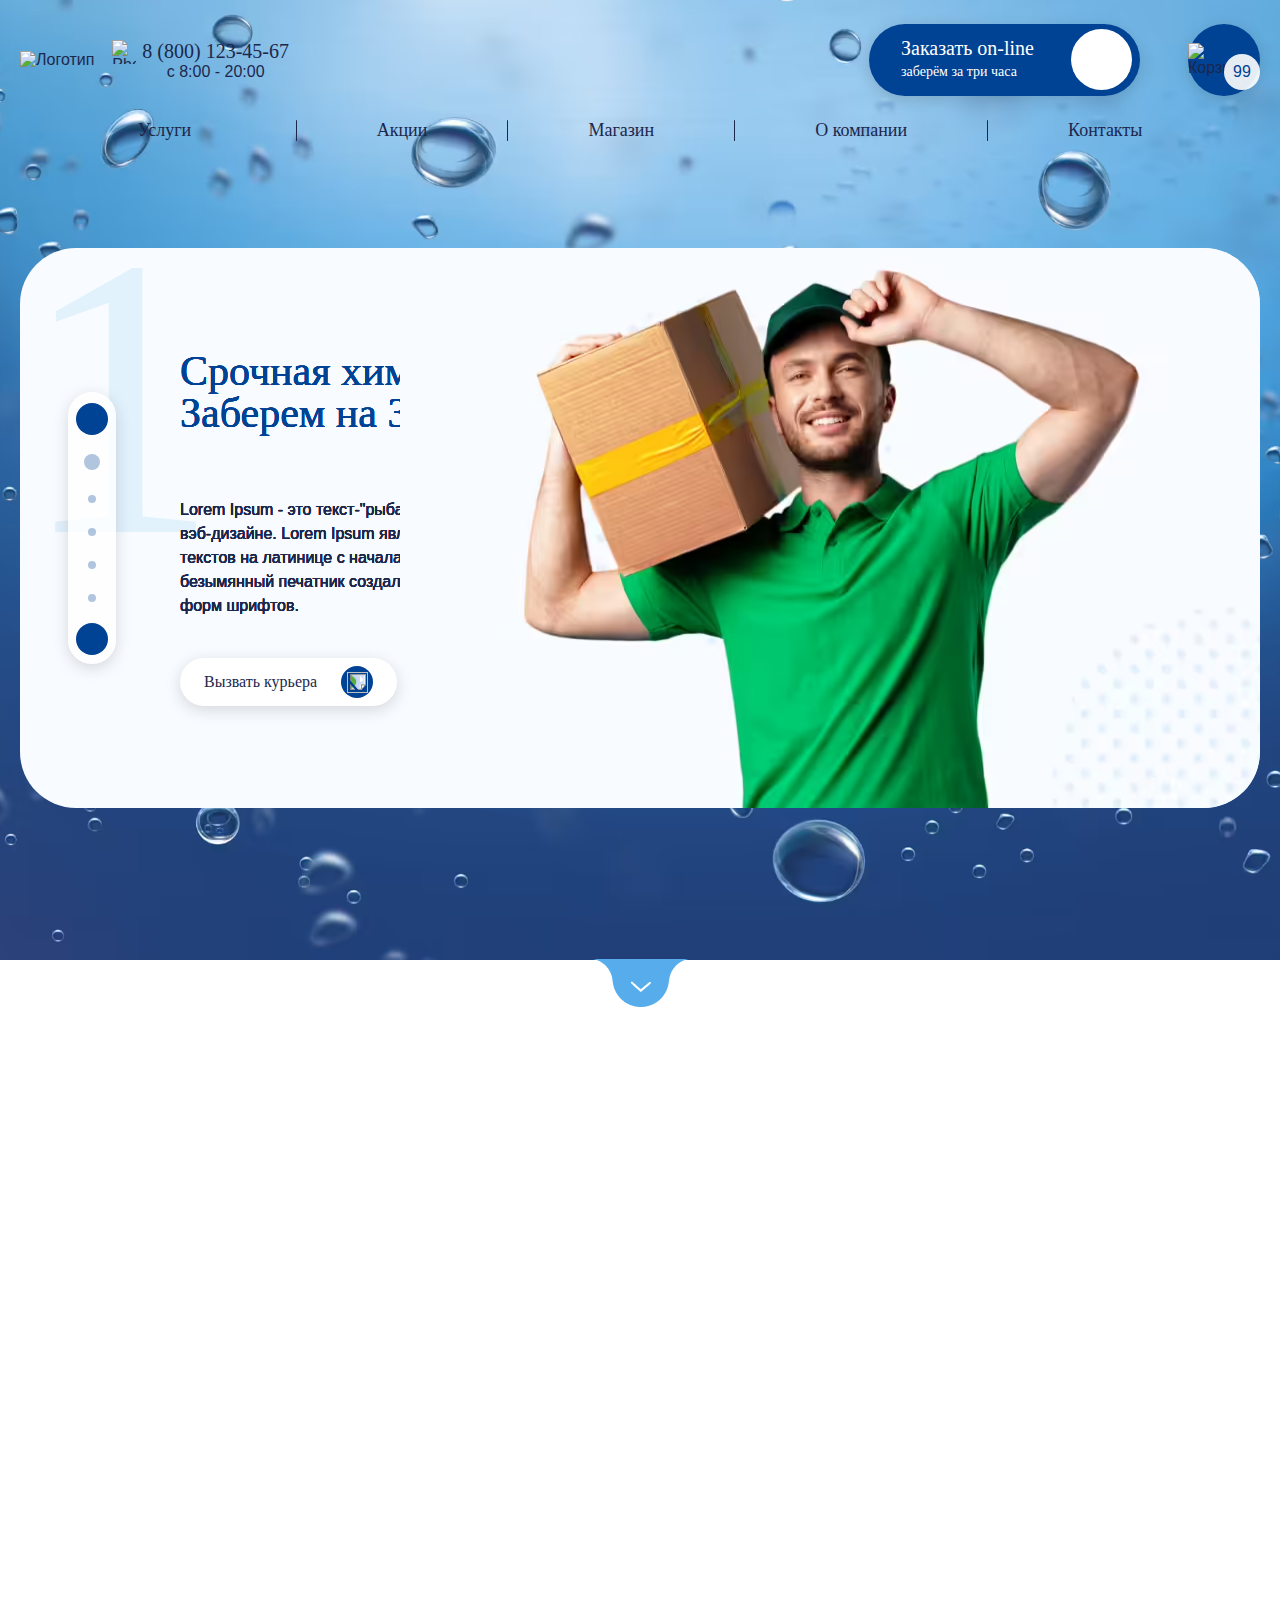
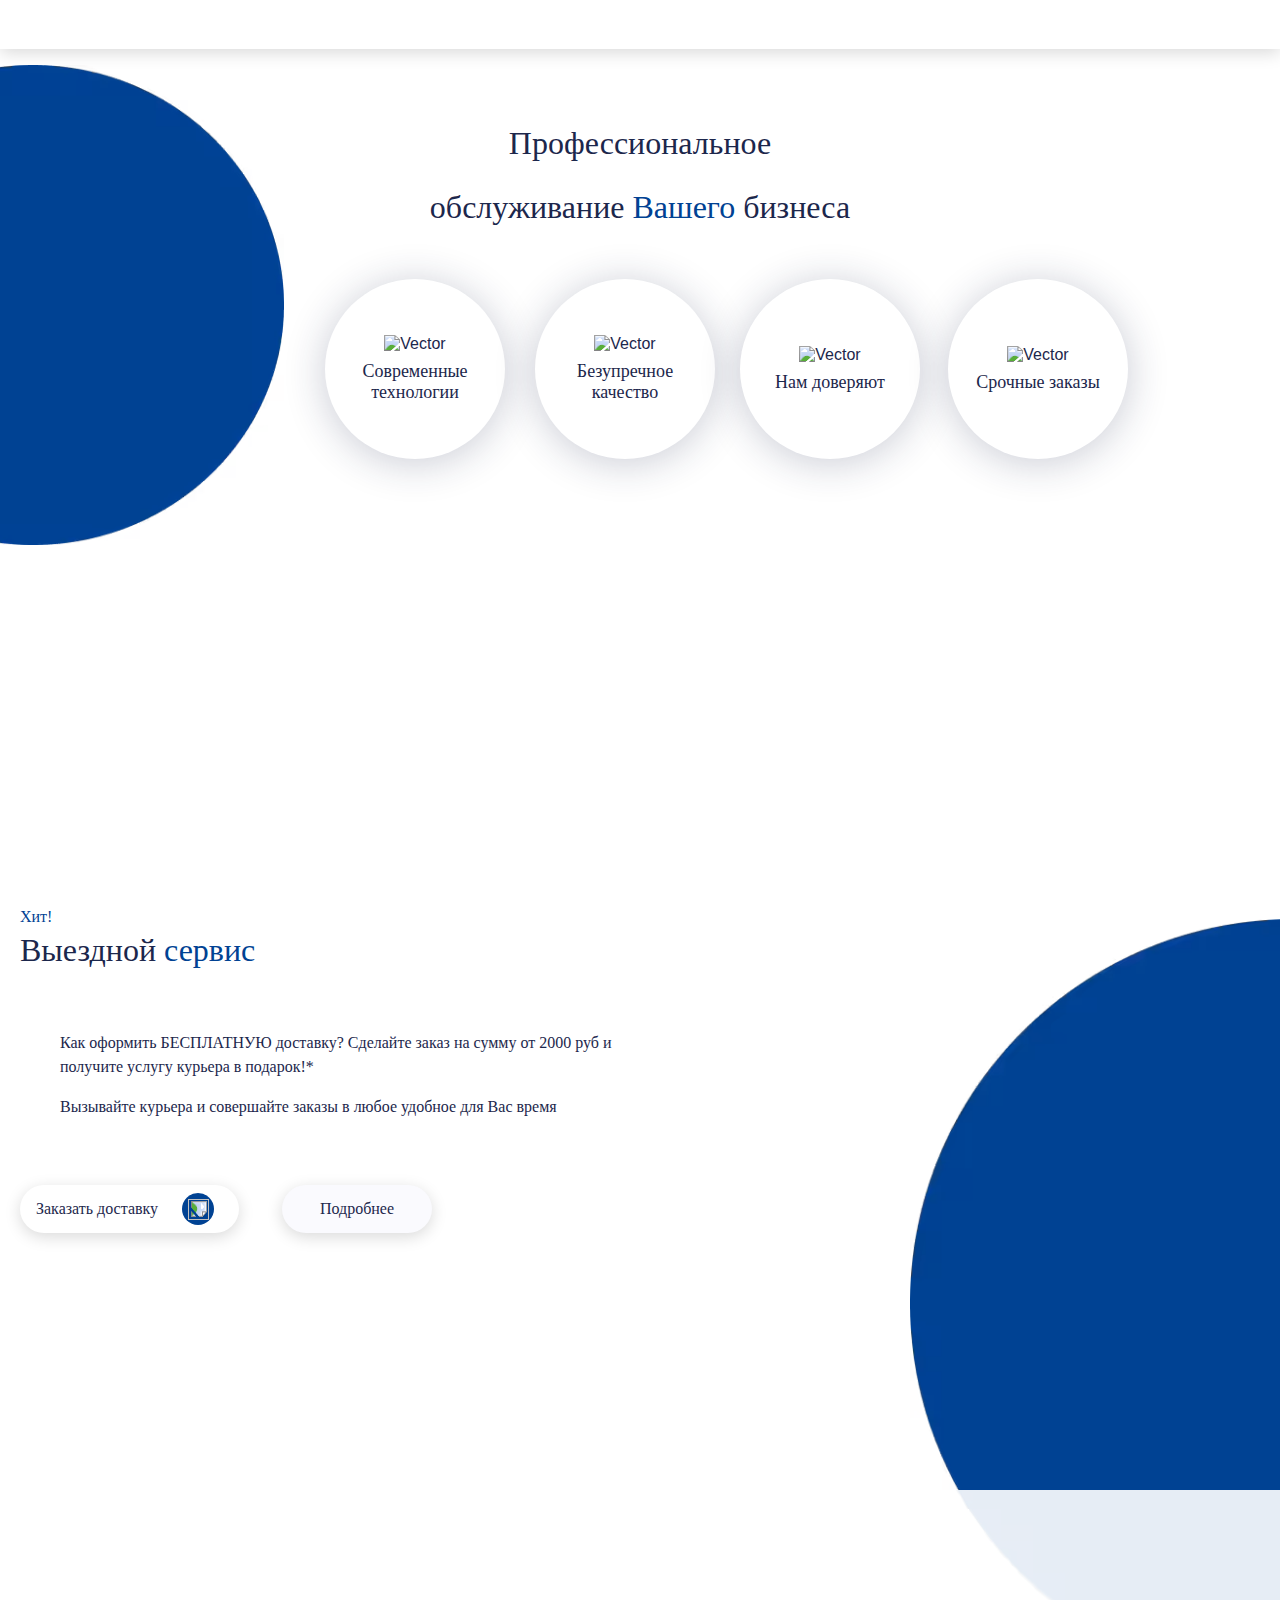
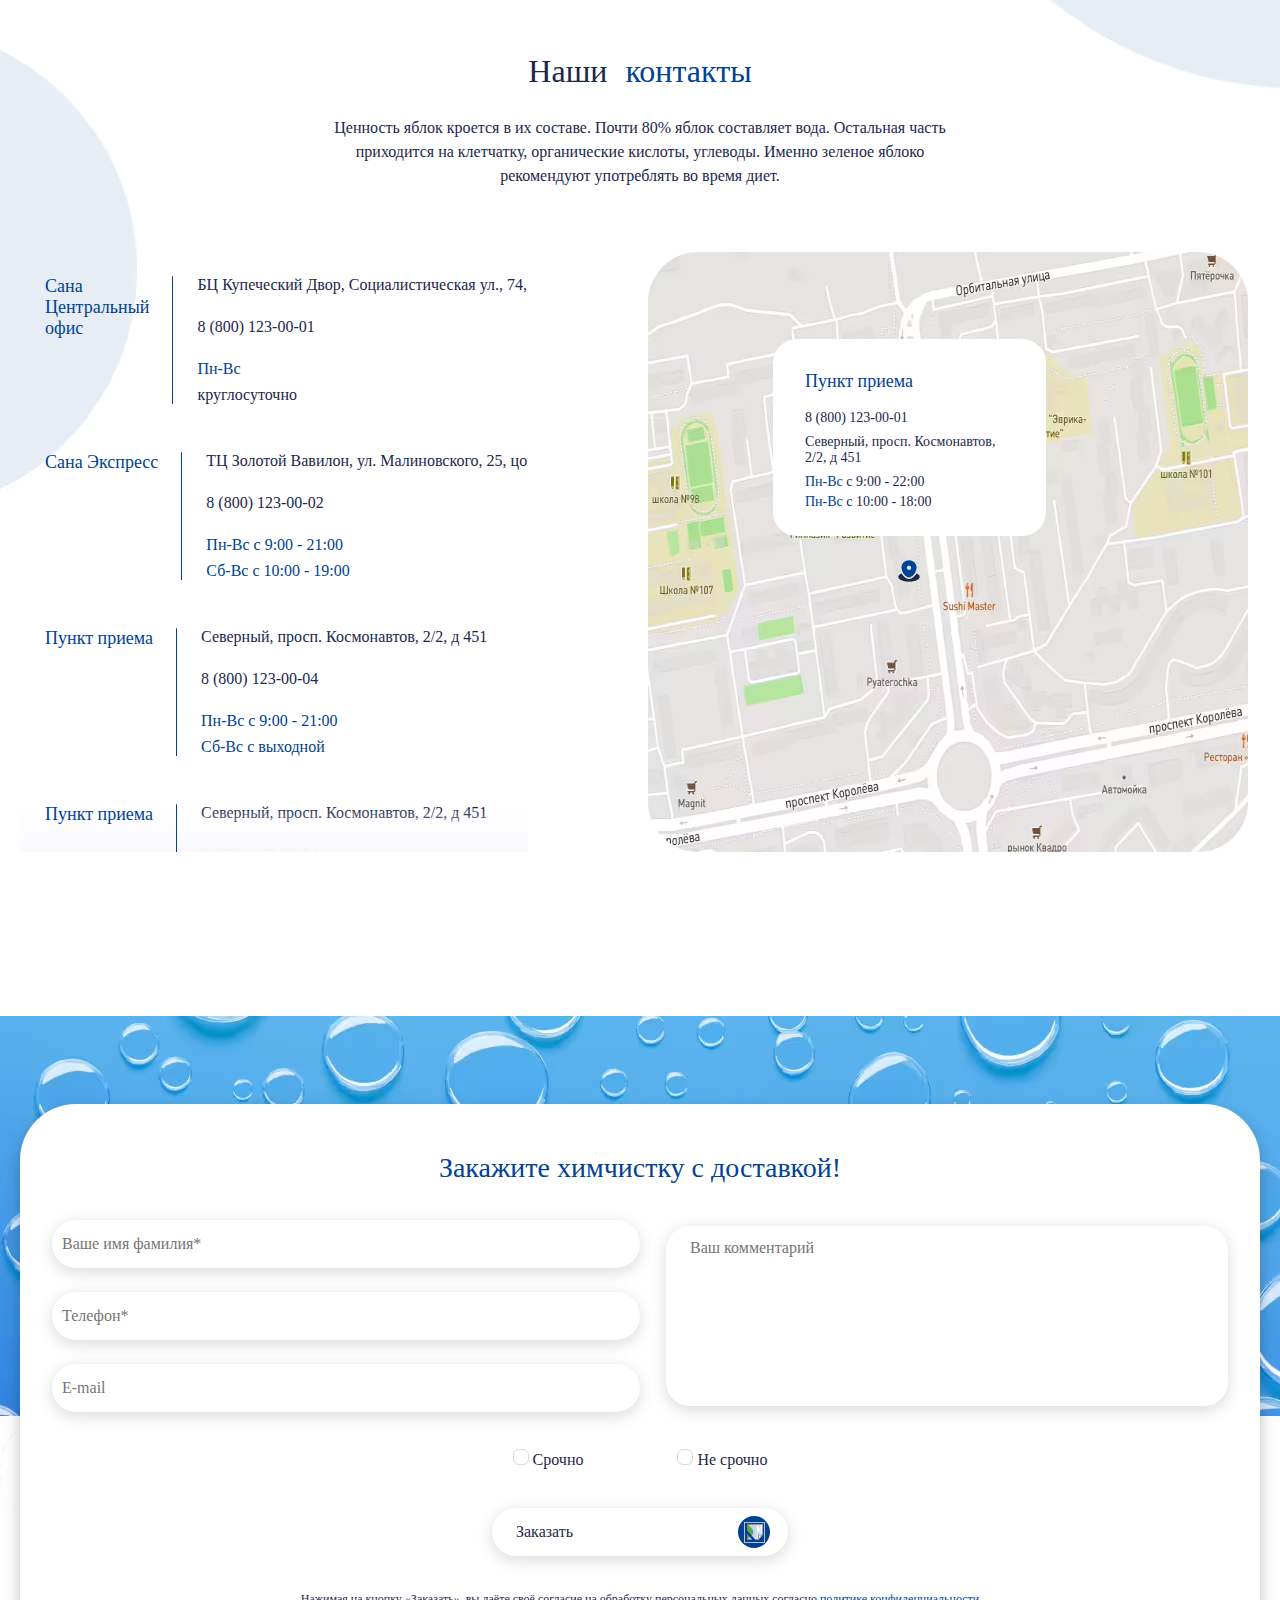
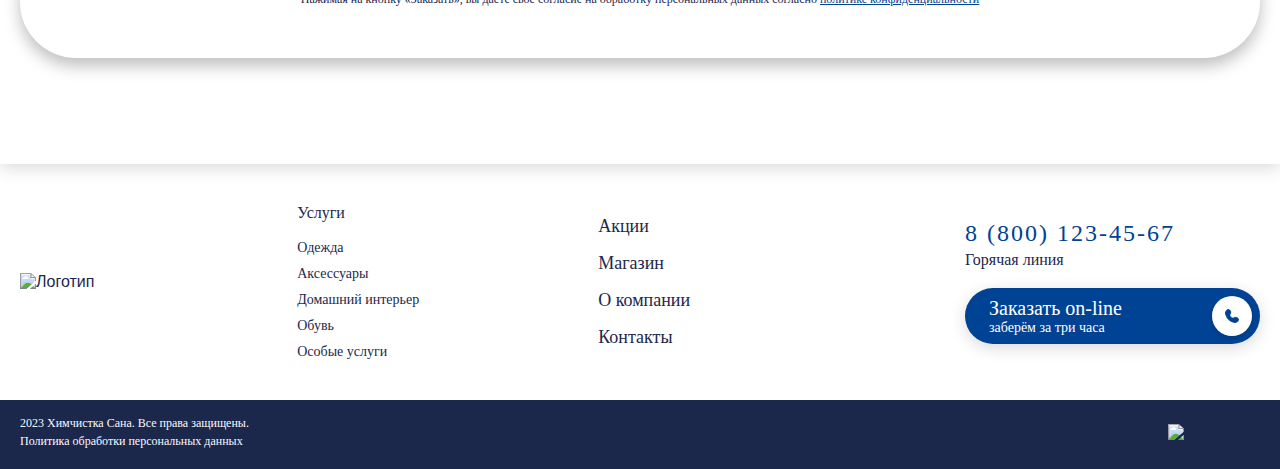
==== index.html @ 98c229e0 "commit" ====
<!DOCTYPE html>
<html lang="ru">

<head>
  <meta charset="UTF-8">
  <meta name="viewport" content="width=device-width, initial-scale=1.0">




  <title>Document</title>

  <link rel="stylesheet" href=".//css/style.min.css">

  <link rel="stylesheet" href="menu.html">


  <script type="module" src="js/main.min.js" defer></script>

</head>

<body>


  <header class="header">
    <div class="container header__wrapper">
      <div class="wrapper">

        <div class="header__menu">
          <span class="menu__line"></span>
          <span class="menu__line"></span>
          <span class="menu__line"></span>
        </div>

        <div class="wrapper__nav">
          <nav class="nav">
            <ul class="tel__list">
              <li class="tel__item">
                <a class="tel__item-link" href="#!">Услуги
                  <img class="tel__item-img" src="./images/src/arrow-bottom.svg" alt="">


                  <ul class="submenu-tel">
                    <li class="tel__item decoration-no">
                      <a class="submenu__item-link" href="#!">Аксессуары
                        <img class="submenu__item-img" src="./images/src/arrow-bottom.svg" alt="">

                        <ul class="submenu-tel__dop">
                          <li class="tel__item decoration-no">
                            <a class="submenu__item-link" href="#!">Деловая
                            </a>
                          </li>
                          <li class="tel__item decoration-no">
                            <a class="submenu__item-link" href="#!">Повседневная 
                            </a>
                          </li>
                          <li class="tel__item decoration-no">
                            <a class="submenu__item-link" href="#!">Торжественная
                            </a>
                          </li>
                          <li class="tel__item decoration-no">
                            <a class="submenu__item-link" href="#!">Верхняя
                            </a>
                          </li>
                          <li class="tel__item decoration-no">
                            <a class="submenu__item-link" href="#!">Детская
                            </a>
                          </li>
                          <li class="tel__item decoration-no">
                            <a class="submenu__item-link" href="#!">Домашняя 
                            </a>
                          </li>
                          <li class="tel__item decoration-no">
                            <a class="submenu__item-link" href="#!">Спортивная 
                            </a>
                          </li>
                          <li class="tel__item decoration-no">
                            <a class="submenu__item-link" href="#!">Форменная 
                            </a>
                          </li>

                        </ul>
                      </a>
                    </li>
                    <li class="tel__item decoration-no">
                      <a class="submenu__item-link" href="#!">Домашний интерьер
                        <img class="submenu__item-img" src="./images/src/arrow-bottom.svg" alt="">


                        <ul class="submenu-tel__dop">
                          <li class="tel__item decoration-no">
                            <a class="submenu__item-link" href="#!">Аксессуары
                            </a>
                          </li>
                          <li class="tel__item decoration-no">
                            <a class="submenu__item-link" href="#!">Домашний интерьер
                            </a>
                          </li>
                        </ul>
                      </a>
                    </li>
                    <li class="tel__item decoration-no">
                      <a class="submenu__item-link" href="#!">Обувь
                        <img class="submenu__item-img" src="./images/src/arrow-bottom.svg" alt="">
                      </a>
                    </li>
                    <li class="tel__item decoration-no">
                      <a class="submenu__item-link" href="#!">Особые услуги
                        <img class="submenu__item-img" src="./images/src/arrow-bottom.svg" alt="">

                        <ul class="submenu-tel__dop">
                          <li class="tel__item decoration-no">
                            <a class="submenu__item-link" href="#!">Аксессуары
                            </a>
                          </li>
                          <li class="tel__item decoration-no">
                            <a class="submenu__item-link" href="#!">Домашний интерьер
                            </a>
                          </li>
                          <li class="tel__item decoration-no">
                            <a class="submenu__item-link" href="#!">Обувь
                            </a>
                          </li>
                          <li class="tel__item decoration-no">
                            <a class="submenu__item-link" href="#!">Особые услуги
                            </a>
                          </li>
                        </ul>

                      </a>
                    </li>
                  </ul>
                </a>


              </li>
              <li class="tel__item">
                <a class="tel__item-link" href="#!">Акции</a>
              </li>
              <li class="tel__item">
                <a class="tel__item-link" href="#!">Магазин</a>
              </li>
              <li class="tel__item">
                <a class="tel__item-link" href="#!">О компании</a>
              </li>
              <li class="tel__item">
                <a class="tel__item-link" href="#!">Контакты</a>
              </li>
            </ul>
          </nav>
        </div>

        <div class="header__logo">
          <div class="logo">
            <img class="logo-img" src="./images/src/logo.svg" alt="Логотип">
          </div>
          <div class="header__tel">
            <img class="tel__phone" src="./images/src/Phone.svg" alt="Phone">
            <a class="tel-link" href="tel:88001234567">8 (800) 123-45-67</a>
            <span class="time">с 8:00 - 20:00</span>
          </div>
        </div>

        <div class="menu-wrapper">
          <nav class="menu">

            <!-- 1 lvl -->

            <ul class="menu__list">
              <li class="menu__item">
                <a class="menu__item-list lvl1" href="#!">Услуги
                  <img class="menu__arrow-down" src="./images/src/arrow-bottom.svg" alt="">

                  <ul class="menu__services">
                    <li class="menu__services-item">
                      <a class="menu__services-link" href="#!">Одежда
                        <img class="menu__services-link-img" src="./images/src/Arrow Right.svg" alt="">

                        <ul class="submenu">
                          <li class="menu__services-item">
                            <a class="menu__services-link dfd" href="#!">Деловая
                            </a>
                          </li>
                          <li class="menu__services-item">
                            <a class="menu__services-link" href="#!">Повседневная
                            </a>
                          </li>
                          <li class="menu__services-item">
                            <a class="menu__services-link" href="#!">Торжественная
                            </a>
                          </li>
                          <li class="menu__services-item">
                            <a class="menu__services-link" href="#!">Верхняя
                            </a>
                          </li>
                          <li class="menu__services-item">
                            <a class="menu__services-link" href="#!">Детская
                            </a>
                          </li>
                          <li class="menu__services-item">
                            <a class="menu__services-link" href="#!">Домашняя
                            </a>
                          </li>
                          <li class="menu__services-item">
                            <a class="menu__services-link" href="#!">Спортивная
                            </a>
                          </li>
                          <li class="menu__services-item">
                            <a class="menu__services-link" href="#!">Форменная
                            </a>
                          </li>
                        </ul>
                      </a>
                    </li>
                    <li class="menu__services-item">
                      <a class="menu__services-link" href="#!">Аксессуары
                        <img class="menu__services-link-img" src="./images/src/Arrow Right.svg" alt="">


                        <ul class="submenu">
                          <li class="menu__services-item">
                            <a class="menu__services-link" href="#!">Деловая
                            </a>
                          </li>
                          <li class="menu__services-item">
                            <a class="menu__services-link" href="#!">Повседневная
                            </a>
                          </li>
                          <li class="menu__services-item">
                            <a class="menu__services-link" href="#!">Торжественная
                            </a>
                          </li>
                          <li class="menu__services-item">
                            <a class="menu__services-link" href="#!">Верхняя
                            </a>
                          </li>
                        </ul>
                      </a>
                    </li>

                    <li class="menu__services-item">
                      <a class="menu__services-link" href="#!">Домашний интерьер
                        <img class="menu__services-link-img" src="./images/src/Arrow Right.svg" alt="">
                      </a>
                    </li>
                    <li class="menu__services-item">
                      <a class="menu__services-link" href="#!">Обувь
                        <img class="menu__services-link-img" src="./images/src/Arrow Right.svg" alt="">
                      </a>
                    </li>
                    <li class="menu__services-item">
                      <a class="menu__services-link" href="#!">Особые услуги
                        <img class="menu__services-link-img" src="./images/src/Arrow Right.svg" alt="">
                      </a>
                    </li>
                  </ul>
                </a>
              </li>


              <span class="menu-line"></span>
              <li class="menu__item">
                <a class="menu__item-list fff" href="#!">Акции</a>
              </li>
              <span class="menu-line"></span>
              <li class="menu__item">
                <a class="menu__item-list" href="#!">Магазин</a>
              </li>
              <span class="menu-line"></span>
              <li class="menu__item">
                <a class="menu__item-list" href="#!">О компании</a>
              </li>
              <span class="menu-line"></span>
              <li class="menu__item">
                <a class="menu__item-list" href="#order">Контакты</a>
              </li>
            </ul>
          </nav>


          <div class="header__btn-wrapper">
            <a class="header__btn-link" href="#order">
              <div class="header__btn-content">
                <p class="text-one">Заказать on-line</p>
                <p class="text-second">заберём за три часа</p>
              </div>
            </a>
          </div>

          <div class="header__basket">
            <div class="basket">
              <img class="basket__img" src="./images/src/basket.svg" alt="Корзина">
            </div>
            <span class="basket__quantity">99</span>
          </div>
        </div>
      </div>

      <div class="header__btn-wrapper tel-media">
        <a class="header__btn-link" href="#order">
          <div class="header__btn-content">
            <p class="text-one">Заказать on-line</p>
            <p class="text-second">заберём за три часа</p>
          </div>
        </a>
      </div>

      <nav class="menu-tel">
        <!-- 1 lvl -->
        <ul class="menu__list">
          <li class="menu__item">
            <a class="menu__item-list lvl1" href="#!">Услуги
              <img class="menu__arrow-down" src="./images/src/arrow-bottom.svg" alt="">
              <!-- 2 lvl -->
              <ul class="menu__services">
                <li class="menu__services-item">
                  <a class="menu__services-link" href="#!">Одежда
                    <img class="menu__services-link-img" src="./images/src/Arrow Right.svg" alt="">
                    <!-- 3 lvl -->
                    <ul class="submenu">
                      <li class="menu__services-item">
                        <a class="menu__services-link dfd" href="#!">Деловая
                        </a>
                      </li>
                      <li class="menu__services-item">
                        <a class="menu__services-link" href="#!">Повседневная
                        </a>
                      </li>
                      <li class="menu__services-item">
                        <a class="menu__services-link" href="#!">Торжественная
                        </a>
                      </li>
                      <li class="menu__services-item">
                        <a class="menu__services-link" href="#!">Верхняя
                        </a>
                      </li>
                      <li class="menu__services-item">
                        <a class="menu__services-link" href="#!">Детская
                        </a>
                      </li>
                      <li class="menu__services-item">
                        <a class="menu__services-link" href="#!">Домашняя
                        </a>
                      </li>
                      <li class="menu__services-item">
                        <a class="menu__services-link" href="#!">Спортивная
                        </a>
                      </li>
                      <li class="menu__services-item">
                        <a class="menu__services-link" href="#!">Форменная
                        </a>
                      </li>
                    </ul>
                  </a>
                </li>
                <li class="menu__services-item">
                  <a class="menu__services-link" href="#!">Аксессуары
                    <img class="menu__services-link-img" src="./images/src/Arrow Right.svg" alt="">

                    <!-- 4 lvl -->
                    <ul class="submenu">
                      <li class="menu__services-item">
                        <a class="menu__services-link" href="#!">Деловая
                        </a>
                      </li>
                      <li class="menu__services-item">
                        <a class="menu__services-link" href="#!">Повседневная
                        </a>
                      </li>
                      <li class="menu__services-item">
                        <a class="menu__services-link" href="#!">Торжественная
                        </a>
                      </li>
                      <li class="menu__services-item">
                        <a class="menu__services-link" href="#!">Верхняя
                        </a>
                      </li>
                    </ul>
                  </a>
                </li>

                <li class="menu__services-item">
                  <a class="menu__services-link" href="#!">Домашний интерьер
                    <img class="menu__services-link-img" src="./images/src/Arrow Right.svg" alt="">
                  </a>
                </li>
                <li class="menu__services-item">
                  <a class="menu__services-link" href="#!">Обувь
                    <img class="menu__services-link-img" src="./images/src/Arrow Right.svg" alt="">
                  </a>
                </li>
                <li class="menu__services-item">
                  <a class="menu__services-link" href="#!">Особые услуги
                    <img class="menu__services-link-img" src="./images/src/Arrow Right.svg" alt="">
                  </a>
                </li>
              </ul>
            </a>
          </li>


          <span class="menu-line"></span>
          <li class="menu__item">
            <a class="menu__item-list fff" href="#!">Акции</a>
          </li>
          <span class="menu-line"></span>
          <li class="menu__item">
            <a class="menu__item-list" href="#!">Магазин</a>
          </li>
          <span class="menu-line"></span>
          <li class="menu__item">
            <a class="menu__item-list" href="#!">О компании</a>
          </li>
          <span class="menu-line"></span>
          <li class="menu__item">
            <a class="menu__item-list" href="#order">Контакты</a>
          </li>
        </ul>
      </nav>

    </div>
  </header>




  <main class="main" style="background-image: url(./images/fone/fone-1.avif);">
    <div class="container">

      <div class="main-wrapper">

        <div class="swiper">
          <div class="swiper-wrapper">
            <div class="swiper-slide">
              <div class="main-content">
                <div class="content__title">
                  Срочная химчистка!<br> Заберем на 3 часа!
                </div>
                <div class="content__text">
                  Lorem Ipsum - это текст-"рыба", часто используемый в печати и вэб-дизайне. Lorem Ipsum является
                  стандартной
                  "рыбой" для текстов на латинице с начала XVI века. В то время некий безымянный печатник создал большую
                  коллекцию размеров и форм шрифтов.
                </div>
              </div>
              <span class="main-number">1</span>
            </div>

            <div class="swiper-slide">
              <div class="main-content">
                <div class="content__title">
                  Срочная химчистка!<br> Заберем на 3 часа!
                </div>
                <div class="content__text">
                  Lorem Ipsum - это текст-"рыба", часто используемый в печати и вэб-дизайне. Lorem Ipsum является
                  стандартной
                  "рыбой" для текстов на латинице с начала XVI века. В то время некий безымянный печатник создал большую
                  коллекцию размеров и форм шрифтов.
                </div>
              </div>
              <span class="main-number">2</span>
            </div>

            <div class="swiper-slide">
              <div class="main-content">
                <div class="content__title">
                  Срочная химчистка!<br> Заберем на 3 часа!
                </div>
                <div class="content__text">
                  Lorem Ipsum - это текст-"рыба", часто используемый в печати и вэб-дизайне. Lorem Ipsum является
                  стандартной
                  "рыбой" для текстов на латинице с начала XVI века. В то время некий безымянный печатник создал большую
                  коллекцию размеров и форм шрифтов.
                </div>
              </div>
              <span class="main-number">3</span>
            </div>

            <div class="swiper-slide">
              <div class="main-content">
                <div class="content__title">
                  Срочная химчистка!<br> Заберем на 3 часа!
                </div>
                <div class="content__text">
                  Lorem Ipsum - это текст-"рыба", часто используемый в печати и вэб-дизайне. Lorem Ipsum является
                  стандартной
                  "рыбой" для текстов на латинице с начала XVI века. В то время некий безымянный печатник создал большую
                  коллекцию размеров и форм шрифтов.
                </div>
              </div>
              <span class="main-number">4</span>
            </div>

            <div class="swiper-slide">
              <div class="main-content">
                <div class="content__title">
                  Срочная химчистка!<br> Заберем на 3 часа!
                </div>
                <div class="content__text">
                  Lorem Ipsum - это текст-"рыба", часто используемый в печати и вэб-дизайне. Lorem Ipsum является
                  стандартной
                  "рыбой" для текстов на латинице с начала XVI века. В то время некий безымянный печатник создал большую
                  коллекцию размеров и форм шрифтов.
                </div>
              </div>
              <span class="main-number">5</span>
            </div>
          </div>
          <div class="swiper-pagination"></div>

          <div class="swiper-button-prev">
            <img class="swiper-arrow" src="./images/src/Arrow-Right.svg" alt="">
          </div>
          <div class="swiper-button-next">
            <img class="swiper-arrow" src="./images/src/Arrow-Right.svg" alt="">
          </div>
        </div>

        <button class="content__btn" data-modal-form>
          Вызвать курьера
          <div class="arrow-right__btn">
            <img class="btn-img__arrow arrow__right" src="./images/src/Arrow-Right.svg" alt="">
          </div>
        </button>

        <div class="main-slider__img">
          <img class="main-img" src="./images/fone/fone-men.avif" alt="Курьер">
        </div>

      </div>
      <div class="main-subtract">
        <img class="main-subtract__img" src="./images/src/subtract.png" alt="">
      </div>
    </div>
  </main>


  <!-- Второе окно  -->

  <section class="decisions">

    <img class="decisions__fone-left" src="./images/fone/fone-left-5.avif" alt="">
    <img class="decisions__fone-right" src="./images/fone/fone-right-2.avif" alt="">


    <div class="container">
      <div class="decisions__wrapper">

        <div class="decisions__fone item-scroll">
          <img class="decisions__fone-img" src="./images/fone/fone-2.avif" alt="">
        </div>

        <div class="decisions__content">
          <div class="decisions__title item-scroll">
            <p>Наши преимущества</p>
            <h2>Находим <span>решения</span> для любой задачи</h2>
          </div>

          <div class="decisions__text item-scroll">
            Компьютер стал неотъемлемой частью жизни человека. Это обязательный инструмент развития человека. Каждая
            большая и малая промышленность компьютеризирована. Компьютеры выполнять свою работу эффективно, быстро и
            продуктивно. Без сомнений, они сделали нашу жизнь намного легче.
            Интересно, что первый компьютер был размером с микроавтобус и весил почти тонну. В то время как сейчас это
            может быть маленький чип размером с булавку. И компьютерные технологии не стоят на месте, она быстро
            прогрессируют.
          </div>

          <div class="decisions__items">
            <ul class="decisions__list">
              <li class="decisions__item item-scroll">
                Индивидуальное предложение учитывающее <br> особенности Вашего бизнеса
                <img class="decisions__item-img" src="./images/src/Case-Round.svg" alt="Case">
              </li>
              <li class="decisions__item item-scroll">
                Полный комплекс профессиональных услуг
                <img class="decisions__item-img" src="./images/src/Hand-Stars.svg" alt="Case">
              </li>
              <li class="decisions__item item-scroll">
                Собственная логистическая служба
                <img class="decisions__item-img" src="./images/src/Washing.svg" alt="Case">
              </li>
            </ul>
          </div>

          <div class="decisions__prace item-scroll">
            <button class="decisions__prace-btn">Скачать прайс</button>
          </div>
        </div>

      </div>
    </div>
  </section>


  <!-- Третье окно -->


  <section class="service">
    <div class="container">

      <div class="service__wrapper">
        <div class="service__fon-left ">
          <img class="fone-service__img" src="./images/fone/fone-3.avif" alt="fone">
        </div>

        <div class="service__title">
          Професс<span>иональное</span> <br> обслуж<span>ивание</span> <span>Вашего</span> <span>бизнеса</span>
        </div>

        <div class="service__content">

          <div class="service__circle circle-one">
            <div class="service__circle-svg ">
              <img class="service__circle-img" src="./images/service-svg/Vector-1.svg" alt="Vector">
            </div>
            <div class="service__circle-text">
              Современные <br> технологии
            </div>
          </div>

          <div class="service__circle circle-second">
            <div class="service__circle-svg">
              <img class="service__circle-img" src="./images/service-svg/Vector-2.svg" alt="Vector">
            </div>
            <div class="service__circle-text">
              Безупречное <br> качество
            </div>
          </div>

          <div class="service__circle  circle-third">
            <div class="service__circle-svg">
              <img class="service__circle-img" src="./images/service-svg/Vector-3.svg" alt="Vector">
            </div>
            <div class="service__circle-text">
              Нам доверяют
            </div>
          </div>

          <div class="service__circle circle-fourth">
            <div class="service__circle-svg">
              <img class="service__circle-img" src="./images/service-svg/Vector-4.svg" alt="Vector">
            </div>
            <div class="service__circle-text">
              Срочные заказы
            </div>
          </div>
        </div>
      </div>
    </div>
  </section>

  <!-- окно четыре  -->


  <section class="exit">
    <div class="container">
      <div class="exit__wrapper">

        <div class="exit__content">
          <div class="exit__content-title">
            <p>Хит!</p>
            Выездной <span>сервис</span>
          </div>
          <div class="exit__content-text">
            <p class="exit__text">
              Как оформить БЕСПЛАТНУЮ доставку? Сделайте заказ на сумму от 2000 руб и получите услугу курьера в
              подарок!*
            </p>
            <p class="exit__text">
              Вызывайте курьера и совершайте заказы в любое удобное для Вас время
            </p>
          </div>
          <div class="exit__box-btn">
            <a class="btn__link-arrow" data-modal-form href="#!">Заказать доставку
              <div class="arrow-right__btn">
                <img class="btn-img__arrow" src="./images/src/Arrow-Right.svg" alt="">
              </div>
            </a>
            <a class="detailed__btn" href="#!">Подробнее</a>
          </div>
        </div>


        <div class="exit__content-images">
          <div class="content-images__car">
            <img class="car-fone__img item-scroll" src="./images/fone/fone-car.avif" alt="">
            <img class="car-fone-0__img" src="./images/fone/fone-car-0.avif" alt="">

            <img class="car-fone__img-tel item-scroll" src="./images/fone/fone-car-tel.avif" alt="">
            <img class="car-fone-0__img-tel" src="./images/fone/fone-car-1.avif" alt="">
          </div>
        </div>
      </div>
    </div>
  </section>


  <!-- окно пять -->


  <section class="contacts">
    <div class="container">
      <div class="contacts__title-box">
        <div class="contacts__title">
          Наши <span>контакты</span>
        </div>
        <div class="contacts__text">
          Ценность яблок кроется в их составе. Почти 80% яблок составляет вода. Остальная часть приходится на клетчатку,
          органические кислоты, углеводы. Именно зеленое яблоко рекомендуют употреблять во время диет.
        </div>
      </div>


      <img class="fon-map__right" src="./images/fone/fone-5.avif" alt="">
      <img class="fon-map__center-tel" src="./images/fone/fone-centr__map-5.avif" alt="">
      <img class="fon-map__left" src="./images/fone/fone-left-5.avif" alt="">


      <div class="contacts__wrapper">


        <div class="contacts__content-address">

          <div class="content-address__box">
            <div class="content__name-address">
              <div class="name__address">
                Сана <br> Центральный <br> офис
              </div>
              <div class="name-address__line"></div>
            </div>

            <div class="content-address__info">
              <div class="info__address">
                БЦ Купеческий Двор, Социалистическая ул., 74, 6 этаж, каб. 605А
              </div>

              <div class="info__number">
                <a class="info__tel" href="tel:88001230001">8 (800) 123-00-01</a>
              </div>

              <div class="info__work">
                <p class="info__work-day">Пн-Вс</p>
                <p class="info__work-time">круглосуточно</p>
              </div>
            </div>
          </div>

          <div class="content-address__box">
            <div class="content__name-address">
              <div class="name__address">
                Сана Экспресс
              </div>
              <div class="name-address__line"></div>
            </div>

            <div class="content-address__info">
              <div class="info__address">
                ТЦ Золотой Вавилон, ул. Малиновского, 25, цокольноый этаж,
                слева от главного входа.
              </div>

              <div class="info__number">
                <a class="info__tel" href="tel:88001230002">8 (800) 123-00-02</a>
              </div>

              <div class="info__work">
                <p class="info__work-day">Пн-Вс с 9:00 - 21:00</p>
                <p class="info__work-day">Сб-Вс с 10:00 - 19:00</p>
              </div>
            </div>
          </div>

          <div class="content-address__box">
            <div class="content__name-address">
              <div class="name__address">
                Пункт приема
              </div>
              <div class="name-address__line"></div>
            </div>

            <div class="content-address__info">
              <div class="info__address">
                Северный, просп. Космонавтов, 2/2, д 451
              </div>

              <div class="info__number">
                <a class="info__tel" href="tel:88001230004">8 (800) 123-00-04</a>
              </div>

              <div class="info__work">
                <p class="info__work-day">Пн-Вс с 9:00 - 21:00</p>
                <p class="info__work-day">Сб-Вс с выходной</p>
              </div>
            </div>
          </div>

          <div class="content-address__box">
            <div class="content__name-address">
              <div class="name__address">
                Пункт приема
              </div>
              <div class="name-address__line"></div>
            </div>

            <div class="content-address__info">
              <div class="info__address">
                Северный, просп. Космонавтов, 2/2, д 451
              </div>

              <div class="info__number">
                <a class="info__tel" href="tel:88001230004">8 (800) 123-00-04</a>
              </div>

              <div class="info__work">
                <p class="info__work-day">Пн-Вс с 9:00 - 21:00</p>
                <p class="info__work-day">Сб-Вс с выходной</p>
              </div>
            </div>
          </div>

          <div class="content-address__box">
            <div class="content__name-address">
              <div class="name__address">
                Сана <br> Центральный <br> офис
              </div>
              <div class="name-address__line"></div>
            </div>

            <div class="content-address__info">
              <div class="info__address">
                БЦ Купеческий Двор, Социалистическая ул., 74, 6 этаж, каб. 605А
              </div>

              <div class="info__number">
                <a class="info__tel" href="tel:88001230001">8 (800) 123-00-01</a>
              </div>

              <div class="info__work">
                <p class="info__work-day">Пн-Вс</p>
                <p class="info__work-time">круглосуточно</p>
              </div>
            </div>
          </div>

          <div class="content-address__box">
            <div class="content__name-address">
              <div class="name__address">
                Сана <br> Центральный <br> офис
              </div>
              <div class="name-address__line"></div>
            </div>

            <div class="content-address__info">
              <div class="info__address">
                БЦ Купеческий Двор, Социалистическая ул., 74, 6 этаж, каб. 605А
              </div>

              <div class="info__number">
                <a class="info__tel" href="tel:88001230001">8 (800) 123-00-01</a>
              </div>

              <div class="info__work">
                <p class="info__work-day">Пн-Вс</p>
                <p class="info__work-time">круглосуточно</p>
              </div>
            </div>
          </div>

          <div class="content-address__box">
            <div class="content__name-address">
              <div class="name__address">
                Сана <br> Центральный <br> офис
              </div>
              <div class="name-address__line"></div>
            </div>

            <div class="content-address__info">
              <div class="info__address">
                БЦ Купеческий Двор, Социалистическая ул., 74, 6 этаж, каб. 605А
              </div>

              <div class="info__number">
                <a class="info__tel" href="tel:88001230001">8 (800) 123-00-01</a>
              </div>

              <div class="info__work">
                <p class="info__work-day">Пн-Вс</p>
                <p class="info__work-time">круглосуточно</p>
              </div>
            </div>
          </div>

          <div class="content-address__box">
            <div class="content__name-address">
              <div class="name__address">
                Сана <br> Центральный <br> офис
              </div>
              <div class="name-address__line"></div>
            </div>

            <div class="content-address__info">
              <div class="info__address">
                БЦ Купеческий Двор, Социалистическая ул., 74, 6 этаж, каб. 605А
              </div>

              <div class="info__number">
                <a class="info__tel" href="tel:88001230001">8 (800) 123-00-01</a>
              </div>

              <div class="info__work">
                <p class="info__work-day">Пн-Вс</p>
                <p class="info__work-time">круглосуточно</p>
              </div>
            </div>
          </div>

          <div class="content-address__box">
            <div class="content__name-address">
              <div class="name__address">
                Сана <br> Центральный <br> офис
              </div>
              <div class="name-address__line"></div>
            </div>

            <div class="content-address__info">
              <div class="info__address">
                БЦ Купеческий Двор, Социалистическая ул., 74, 6 этаж, каб. 605А
              </div>

              <div class="info__number">
                <a class="info__tel" href="tel:88001230001">8 (800) 123-00-01</a>
              </div>

              <div class="info__work">
                <p class="info__work-day">Пн-Вс</p>
                <p class="info__work-time">круглосуточно</p>
              </div>
            </div>
          </div>

        </div>

        <div class="contacts__map-wrapper">
          <div class="contacts__map">
            <img class="contacts__map-img" src="./images/fone/fone-map.avif" alt="map">
          </div>

          <div class="map__info">
            <div class="map-info__title">
              Пункт приема
            </div>

            <div class="map-info__number">
              <a class="info__tel map__tel" href="tel:88001230001">8 (800) 123-00-01</a>
            </div>


            <div class="map-info__address">
              Северный, просп. Космонавтов, 2/2, д 451
            </div>

            <div class="map-info__work">
              <p class="map-info__work-day"><span>Пн-Вс</span> с 9:00 - 22:00</p>
              <p class="map-info__work-day"><span>Пн-Вс</span> с 10:00 - 18:00</p>
            </div>

            <div class="map-vector">
              <img class="map-vector__img" src="./images/src/Map-Point.png" alt="vector">
            </div>
          </div>

        </div>
      </div>
    </div>
  </section>



  <!-- Окно шесть  -->

   <section class="order " id="order" style="background-image: url('./images/fone/fone-6.avif');">
    <div class="order__animation">
      <img class="order__animation-img" src="./images/fone/buble-1.avif" alt="">
    </div>


    <div class="container">

      <div class="order__content-box">

        <div class="order__title">
          Закажите химчистку с доставкой!
        </div>


        <div class="order__content-form">
          <form class="order__form" action="#!">

            <div class="order__form-input">
              <input class="order__input" placeholder="Ваше имя фамилия*" maxlength="15" required type="text">
              <input class="order__input" placeholder="Телефон*" required maxlength="16" type="tel">
              <input class="order__input" placeholder="E-mail" required type="email">
            </div>


            <textarea class="order__textarea" name="message" placeholder="Ваш комментарий" maxlength="100"></textarea>
          </form>
        </div>

        <div class="order__content-check">
          <label class="order__checkbox-text" for="#!">
            <input class="order__checkbox" type="checkbox">
            Срочно</label>
          <label class="order__checkbox-text" for="#!">
            <input class="order__checkbox" type="checkbox">
            Не срочно</label>
        </div>


        <div class="order__btn">
          <button class="order__btn-submit" type="submit">Заказать
            <div class="arrow-right__btn">
              <img class="btn-img__arrow" src="./images/src/Arrow-Right.svg" alt="">
            </div>
          </button>
        </div>

        <div class="order__politics">
          <p class="politics__text">Нажимая на кнопку «Заказать», вы даёте своё согласие на обработку персональных
            данных согласно
            <a class="politics__link" href="#!">политике конфиденциальности</a>
          </p>
        </div>

      </div>
    </div>
  </section> 


  <!-- footer  -->

  <footer class="footer">
    <div class="container">
      <div class="footer__wrapper">


        <div class="logo">
          <img class="logo-img" src="./images/src/logo.svg" alt="Логотип">
        </div>


        <div class="footer__services">

          <ul class="footer__services-list">
            <li class="footer__services-item menu-services__main">
              <a class="menu-link__main" href="#!">Услуги</a>
            </li>
            <li class="footer__services-item">
              <a class="footer__services-link" href="#!">Одежда</a>
            </li>
            <li class="footer__services-item">
              <a class="footer__services-link" href="#!">Аксессуары</a>
            </li>
            <li class="footer__services-item">
              <a class="footer__services-link" href="#!">Домашний интерьер</a>
            </li>
            <li class="footer__services-item">
              <a class="footer__services-link" href="#!">Обувь</a>
            </li>
            <li class="footer__services-item">
              <a class="footer__services-link" href="#!">Особые услуги</a>
            </li>
          </ul>

          <ul class="footer__nav-list">
            <li class="footer__nav-item">
              <a class="footer__nav-link" href="#!">Акции</a>
            </li>
            <li class="footer__nav-item">
              <a class="footer__nav-link" href="#!">Магазин</a>
            </li>
            <li class="footer__nav-item">
              <a class="footer__nav-link" href="#!">О компании</a>
            </li>
            <li class="footer__nav-item">
              <a class="footer__nav-link" href="#!">Контакты</a>
            </li>
          </ul>


          <!-- меню футер для телефона  -->


          <ul class="footer__list-tel">
            <li class="footer__nav-item">
              <a class="footer__nav-link" href="#!">Акции
                <img class="footer__nav-img" src="./images/src/arrow-bottom.svg" alt="">
        
                <ul class="list-dopmenu">
                  <li class="dopmenu__item">
                    <a class="dopmenu__item-link" href="#!">Одежда</a>
                  </li>
                  <li class="dopmenu__item">
                    <a class="dopmenu__item-link" href="#!">Аксессуары</a>
                  </li>
                  <li class="dopmenu__item">
                    <a class="dopmenu__item-link" href="#!">Домашний интерьер</a>
                  </li>
                  <li class="dopmenu__item">
                    <a class="dopmenu__item-link" href="#!">Обувь</a>
                  </li>
                  <li class="dopmenu__item">
                    <a class="dopmenu__item-link" href="#!">Особые услуги</a>
                  </li>
                </ul>
              </a>
            </li>
            <li class="footer__nav-item">
              <a class="footer__nav-link" href="#!">Магазин</a>
            </li>
            <li class="footer__nav-item">
              <a class="footer__nav-link" href="#!">О компании</a>
            </li>
            <li class="footer__nav-item">
              <a class="footer__nav-link" href="#!">Контакты</a>
            </li>
          </ul>
        



        </div>

        <div class="footer__tel-wrapper">
          <div class="footer__tel">
            <a class="footer__tel-link" href="tel:88001234567">8 (800) 123-45-67</a>
            <span class="footer__tel-text">Горячая линия</span>
          </div>

          <div class="footer__btn">
            <div class="btn__text">
              <p class="footer__btn-text">Заказать on-line</p>
              <p class="footer__btn-text-two">заберём за три часа</p>
            </div>
            <div class="footer__btn-circle">
              <img class="footer__btn-img" src="./images/src/Phone-Calling.png" alt="">
            </div>
          </div>
        </div>

      </div>
    </div>

    <div class="footer__bottom">
      <div class="container">

        <div class="footer__bottom-wrapper">

          <div class="footer__bottom-politics">
            <p class="footer__bottom-text">2023 Химчистка Сана. Все права защищены.
            </p>
            <a class="footer__bottom-text" href="#!">Политика обработки персональных данных</a>
          </div>

          <div class="footer__bottom-logo">
            <img class="footer__bottom-img" src="./images/src/footer-bottom.svg" alt="footer-logo">
          </div>

        </div>

      </div>
    </div>

  </footer>



  <!-- Форма  -->

  <div class="modal-form" data-form-activ>
    <div class="modal-form-wrapper">

      <img class="form-close" src="./images/src/burger menu.svg" alt="">

      <div class="form__title">
        Закажите химчистку с доставкой!
      </div>


      <form class="form-modal" action="#!">
        <input class="order__input form-input" placeholder="Ваше имя фамилия*" maxlength="15" required type="text">
        <input class="order__input form-input" placeholder="Телефон*" required maxlength="16" type="tel">
        <input class="order__input form-input" placeholder="E-mail" required type="email">
        <textarea class="order__textarea form-textarea" placeholder="Ваш комментарий" name=""></textarea>
      </form>


      <div class="order__btn">
        <button class="order__btn-submit" type="submit">Заказать
          <div class="arrow-right__btn">
            <img class="btn-img__arrow" src="./images/src/Arrow-Right.svg" alt="">
          </div>
        </button>
      </div>

      <div class="order__politics form-politics">
        <p class="politics__text">Нажимая на кнопку «Заказать», вы даёте своё согласие на обработку персональных
          данных согласно
          <a class="politics__link" href="#!">политике конфиденциальности</a>
        </p>
      </div>

    </div>
  </div>

  <!-- форма  -->




</body>

</html>
---- css/style.min.css ----
@font-face{font-family:"ubuntu-bold";src:url("../fonts/src/Ubuntu-Bold.ttf")}@font-face{font-family:"ubuntu-medium";src:url("../fonts/src/Ubuntu-Medium.ttf")}@font-face{font-family:"ubuntu-regular";src:url("../fonts/src/Ubuntu-Regular.ttf")}@font-face{font-family:"ubuntu-Light";src:url("../fonts/src/Ubuntu-Light.ttf")}html{box-sizing:border-box}html,body{height:100%;font-family:"ubuntu-Light",sans-serif;font-weight:300;font-size:16px;color:#1c274c;scroll-behavior:smooth}*,*::before,*::after{box-sizing:inherit;margin:0;padding:0}ul{list-style-type:none}li{text-decoration:none}a{text-decoration:none;color:#1c274c}img{background-size:cover;background-position:center;background-repeat:no-repeat}.container{max-width:1596px;padding:0 20px;margin:0 auto}.header__wrapper{margin-top:24px;position:absolute;left:0;right:0;z-index:1}.menu-wrapper{display:-webkit-box;display:-ms-flexbox;display:flex;-webkit-column-gap:48px;-moz-column-gap:48px;column-gap:48px}.header__logo{display:-webkit-box;display:-ms-flexbox;display:flex;-webkit-box-align:center;-ms-flex-align:center;align-items:center;-webkit-column-gap:48px;-moz-column-gap:48px;column-gap:48px}.logo-img{width:160px;height:129px}.header__tel{display:-webkit-box;display:-ms-flexbox;display:flex;-webkit-box-orient:vertical;-webkit-box-direction:normal;-ms-flex-direction:column;flex-direction:column;-webkit-box-align:center;-ms-flex-align:center;align-items:center;position:relative}.tel__phone{width:24px;height:24px;position:absolute;left:-30px;top:0px}.tel-link{font-family:"ubuntu-medium";font-size:20px}.time{font-size:16px}.menu{display:-webkit-box;display:-ms-flexbox;display:flex}.menu__list{font-family:"ubuntu-medium";font-size:18px;display:-webkit-box;display:-ms-flexbox;display:flex;-webkit-box-align:center;-ms-flex-align:center;align-items:center;-webkit-column-gap:24px;-moz-column-gap:24px;column-gap:24px;color:#1c274c;position:relative}.menu__item{-webkit-transition:all .45s ease;transition:all .45s ease;display:-webkit-box;display:-ms-flexbox;display:flex;-webkit-box-align:center;-ms-flex-align:center;align-items:center}.menu__item:hover{-webkit-transform:translateY(-4px);-ms-transform:translateY(-4px);transform:translateY(-4px);-webkit-transition:all .45s ease;transition:all .45s ease}.menu__item-list{font-size:18px;font-family:"ubuntu-medium";color:#1c274c}.menu__arrow-down{width:16px;height:16px;margin-left:4px}.menu-line{width:1px;height:21px;border-radius:8px;background-color:#1c274c}.header__btn-wrapper{display:-webkit-box;display:-ms-flexbox;display:flex;-webkit-box-align:center;-ms-flex-align:center;align-items:center}.header__btn-link{width:271px;height:72px;display:-webkit-box;display:-ms-flexbox;display:flex;-webkit-box-align:center;-ms-flex-align:center;align-items:center;padding-left:32px;-webkit-box-pack:justify;-ms-flex-pack:justify;justify-content:space-between;background-color:#004293;border-radius:60px;-webkit-box-shadow:0px 4px 16px 0px rgba(0,0,0,.15);box-shadow:0px 4px 16px 0px rgba(0,0,0,.15);position:relative;cursor:pointer}.header__btn-link::after{content:"";background-image:url("../images/src/phone-header.svg ");width:61px;height:61px;background-color:#fff;border-radius:50%;top:0;right:0;position:absolute;display:-webkit-box;display:-ms-flexbox;display:flex;-webkit-box-pack:center;-ms-flex-pack:center;justify-content:center;-webkit-box-align:center;-ms-flex-align:center;align-items:center;margin:5px 8px 5px 0}.text-one{font-size:20px;font-family:"ubuntu-regular";line-height:24px;color:#fff}.text-second{font-size:14px;font-family:"ubuntu-regular";line-height:24px;color:#fff}.header__basket{position:relative;display:-webkit-box;display:-ms-flexbox;display:flex;-webkit-box-align:center;-ms-flex-align:center;align-items:center;cursor:pointer}.basket{width:72px;height:72px;background-color:#004293;border-radius:60px;-webkit-box-shadow:0px 4px 16px 0px rgba(0,0,0,.15);box-shadow:0px 4px 16px 0px rgba(0,0,0,.15);display:-webkit-box;display:-ms-flexbox;display:flex;-webkit-box-pack:center;-ms-flex-pack:center;justify-content:center;-webkit-box-align:center;-ms-flex-align:center;align-items:center}.basket__quantity{position:absolute;width:36px;height:36px;top:30px;right:0;background-color:rgba(255,255,255,.9);border-radius:50%;display:-webkit-box;display:-ms-flexbox;display:flex;-webkit-box-pack:center;-ms-flex-pack:center;justify-content:center;-webkit-box-align:center;-ms-flex-align:center;align-items:center;color:#004293}.main{background-position:center;background-size:cover;background-repeat:no-repeat;position:relative;width:100%;height:960px;top:0;left:0;bottom:0;right:0}.main-wrapper{max-width:1576px;height:560px;background-color:#f8fbff;border-radius:56px;position:relative;top:248px;overflow:hidden;z-index:0}.main-number{font-size:400px;font-family:"ubuntu-regular";line-height:300px;color:#69c0f1;opacity:.15}.main-slider__img{position:absolute;bottom:-4px;right:0}.main-img{width:860px;height:560px;border-radius:56px}.main-content{position:absolute;top:102px;left:160px;display:-webkit-box;display:-ms-flexbox;display:flex;-webkit-box-orient:vertical;-webkit-box-direction:normal;-ms-flex-direction:column;flex-direction:column;gap:64px}.content__title{font-size:42px;font-family:"ubuntu-bold";line-height:42px;color:#004293;max-width:666px}.content__text{font-size:16px;line-height:24px;max-width:536px;color:#1c274c}.content__btn{width:217px;height:48px;border:none;outline:none;border-radius:60px;background-color:#fff;-webkit-box-shadow:0px 4px 16px 0px rgba(0,0,0,.15);box-shadow:0px 4px 16px 0px rgba(0,0,0,.15);display:-webkit-box;display:-ms-flexbox;display:flex;-webkit-box-align:center;-ms-flex-align:center;align-items:center;padding:8px 8px 8px 24px;-webkit-column-gap:24px;-moz-column-gap:24px;column-gap:24px;font-size:16px;line-height:24px;font-family:"ubuntu-regular";color:#1c274c;position:absolute;bottom:102px;left:160px;z-index:2;cursor:pointer;overflow:hidden}.content__btn::before{content:"";position:absolute;background-color:#004293;width:100%;height:100%;left:0;right:0;z-index:-1;border-radius:60px;-webkit-transform:translateX(220px);-ms-transform:translateX(220px);transform:translateX(220px);-webkit-transition:-webkit-transform .85s ease;transition:-webkit-transform .85s ease;transition:transform .85s ease;transition:transform .85s ease,-webkit-transform .85s ease}.content__btn:focus::before{-webkit-transform:translateX(0px);-ms-transform:translateX(0px);transform:translateX(0px)}.content__btn:focus{color:#fff}.menu__services{width:648px;min-height:408px;border-radius:24px;background:#fff;position:absolute;top:50px;display:-webkit-box;display:-ms-flexbox;display:flex;-webkit-box-orient:vertical;-webkit-box-direction:normal;-ms-flex-direction:column;flex-direction:column;padding:0px 0 0 32px;gap:35px;z-index:2;left:-130px;-webkit-transform-origin:0 0;-ms-transform-origin:0 0;transform-origin:0 0;-webkit-transform:rotateX(-90deg);transform:rotateX(-90deg);opacity:0;-webkit-transition:all .45s ease;transition:all .45s ease}.menu__services::before{content:url("../images/src/Vector-map.svg");position:absolute;top:-17px;left:150px;width:39px;height:19px;-webkit-transform:rotate(180deg);-ms-transform:rotate(180deg);transform:rotate(180deg)}.menu__item:hover .menu__services{-webkit-transform:rotateX(0deg);transform:rotateX(0deg);opacity:1;-webkit-transition:all .45s ease;transition:all .45s ease}.menu__services-item:hover .submenu{-webkit-transform:rotateY(0deg);transform:rotateY(0deg);opacity:1;visibility:visible;-webkit-transition:all .45s ease;transition:all .45s ease}.submenu{position:absolute;top:0px;left:327px;display:-webkit-box;display:-ms-flexbox;display:flex;-webkit-box-orient:vertical;-webkit-box-direction:normal;-ms-flex-direction:column;flex-direction:column;gap:24px;-webkit-transform-origin:0 0;-ms-transform-origin:0 0;transform-origin:0 0;-webkit-transform:rotateY(-90deg);transform:rotateY(-90deg);opacity:0;visibility:hidden;-webkit-transition:all .45s ease;transition:all .45s ease}.menu__services-link{max-width:224px;display:-webkit-box;display:-ms-flexbox;display:flex;-webkit-box-pack:justify;-ms-flex-pack:justify;justify-content:space-between;-webkit-box-align:center;-ms-flex-align:center;align-items:center;-webkit-transition:all .45s ease;transition:all .45s ease}.menu__services-link:hover .menu__services-link-img{-webkit-transform:translateX(10px);-ms-transform:translateX(10px);transform:translateX(10px);-webkit-transition:all .45s ease;transition:all .45s ease}.menu__services-link{-webkit-transition:all .45s ease;transition:all .45s ease}.swiper{position:absolute;height:100%;width:666px;top:0;bottom:0}.swiper-pagination-vertical.swiper-pagination-bullets,.swiper-vertical>.swiper-pagination-bullets{position:absolute;left:48px;bottom:144px;width:48px;height:272px;border-radius:60px;background:rgba(255,255,255,.8);-webkit-box-shadow:0px 4px 16px 0px rgba(0,0,0,.15);box-shadow:0px 4px 16px 0px rgba(0,0,0,.15);row-gap:25px;display:-webkit-box;display:-ms-flexbox;display:flex;-webkit-box-pack:center;-ms-flex-pack:center;justify-content:center;-webkit-box-orient:vertical;-webkit-box-direction:normal;-ms-flex-direction:column;flex-direction:column;-webkit-box-align:center;-ms-flex-align:center;align-items:center}.swiper-pagination-bullet{width:8px;height:8px;border-radius:50%;background:rgba(0,66,147,.3019607843)}.swiper-pagination-bullet-active{background-image:url("../images/src/frame-sw.svg");width:16px;height:16px;display:-webkit-box;display:-ms-flexbox;display:flex;-webkit-box-pack:center;-ms-flex-pack:center;justify-content:center;-webkit-box-align:center;-ms-flex-align:center;align-items:center}.swiper-button-prev{position:absolute;width:32px;height:32px;background-color:#004293;left:56px;top:155px;border-radius:50px;display:-webkit-box;display:-ms-flexbox;display:flex;-webkit-box-pack:center;-ms-flex-pack:center;justify-content:center;-webkit-box-align:center;-ms-flex-align:center;align-items:center}.swiper-button-next{position:absolute;width:32px;height:32px;background-color:#004293;left:56px;top:375px;border-radius:50px;-webkit-transform:rotate(180deg);-ms-transform:rotate(180deg);transform:rotate(180deg);display:-webkit-box;display:-ms-flexbox;display:flex;-webkit-box-pack:center;-ms-flex-pack:center;justify-content:center;-webkit-box-align:center;-ms-flex-align:center;align-items:center}.main-subtract{position:absolute;bottom:-51px;margin-left:auto;margin-right:auto;left:0;right:0;text-align:center}.arrow__right{-webkit-transform:rotate(90deg);-ms-transform:rotate(90deg);transform:rotate(90deg)}.decisions{background:#fff;-webkit-box-shadow:0px 4px 16px 0px rgba(0,0,0,.15);box-shadow:0px 4px 16px 0px rgba(0,0,0,.15);overflow:hidden}.decisions__wrapper{padding-top:89px;display:grid;grid-template-columns:repeat(2, 1fr);gap:110px}.decisions__fone{position:relative;bottom:-4px;left:-40px;-webkit-transform:translateX(-100%);-ms-transform:translateX(-100%);transform:translateX(-100%);-webkit-transition:all .65s ease;transition:all .65s ease;opacity:0;visibility:hidden}.decisions__fone-img{width:645px;height:645px}.decisions__title{margin-left:-40px;-webkit-transform:translateX(100%);-ms-transform:translateX(100%);transform:translateX(100%);-webkit-transition:all .65s ease;transition:all .65s ease;opacity:0;visibility:hidden}.decisions__title p{color:#004293;line-height:24px;font-size:16px;font-family:"ubuntu-regular"}.decisions__title h2{line-height:42px;font-size:32px;font-family:"ubuntu-bold"}.decisions__title span{color:#004293}.decisions__text{line-height:24px;margin-top:64px;-webkit-transform:translateX(100%);-ms-transform:translateX(100%);transform:translateX(100%);-webkit-transition:all .65s ease;transition:all .65s ease;opacity:0;visibility:hidden}.decisions__items{margin-top:45px;margin-left:32px}.decisions__item{line-height:24px;position:relative;padding-bottom:16px;-webkit-transform:translateX(100%);-ms-transform:translateX(100%);transform:translateX(100%);-webkit-transition:all .65s ease;transition:all .65s ease;opacity:0;visibility:hidden}.decisions__item-img{position:absolute;left:-32px;top:0}.decisions__prace{padding-top:50px;-webkit-transform:translateX(100%);-ms-transform:translateX(100%);transform:translateX(100%);-webkit-transition:all .65s ease;transition:all .65s ease;opacity:0;visibility:hidden}.decisions__prace-btn{width:188px;height:48px;border-radius:60px;border:none;font-family:"ubuntu-regular";font-size:16px;line-height:24px;background:#fff;-webkit-box-shadow:0px 4px 16px 0px rgba(0,0,0,.15);box-shadow:0px 4px 16px 0px rgba(0,0,0,.15);display:-webkit-box;display:-ms-flexbox;display:flex;-webkit-box-align:center;-ms-flex-align:center;align-items:center;padding:8px 8px 8px 16px;-webkit-column-gap:24px;-moz-column-gap:24px;column-gap:24px;margin-left:-40px;cursor:pointer}.decisions__prace-btn::after{content:url("../images/src/Download.svg");width:32px;height:32px;border-radius:60px;background-color:#004293;display:-webkit-box;display:-ms-flexbox;display:flex;-webkit-box-pack:center;-ms-flex-pack:center;justify-content:center;-webkit-box-align:center;-ms-flex-align:center;align-items:center}.service{position:relative;min-height:800px}.fone-service__img{width:384px;height:480px}.service__fon-left{position:absolute;left:0;top:160px;margin-top:auto;margin-bottom:auto;text-align:left}.service__title{position:absolute;left:172px;top:432px;color:#fff;font-size:48px;font-family:"ubuntu-bold";line-height:64px}.service__title span:nth-child(1){color:#1c274c}.service__title span:nth-child(2){color:#1c274c}.service__title span:nth-child(3){color:#1c274c}.service__title span:nth-child(4){color:#004293}.service__title span:nth-child(5){color:#1c274c}.service__content{display:-webkit-box;display:-ms-flexbox;display:flex;-webkit-column-gap:72px;-moz-column-gap:72px;column-gap:72px}.service__circle-svg{margin-bottom:8px;-webkit-animation:circle alternate infinite 7s linear;animation:circle alternate infinite 7s linear}@-webkit-keyframes circle{0%{-webkit-transform:translate3d(0px, 0px, 0);transform:translate3d(0px, 0px, 0)}10%{-webkit-transform:translate3d(-2px, 2px, 0);transform:translate3d(-2px, 2px, 0)}20%{-webkit-transform:translate3d(-1px, 4px, 0);transform:translate3d(-1px, 4px, 0)}30%{-webkit-transform:translate3d(1px, 6px, 0);transform:translate3d(1px, 6px, 0)}40%{-webkit-transform:translate3d(2px, 8px, 0);transform:translate3d(2px, 8px, 0)}50%{-webkit-transform:translate3d(0px, 10px, 0);transform:translate3d(0px, 10px, 0)}60%{-webkit-transform:translate3d(2px, 8px, 0);transform:translate3d(2px, 8px, 0)}70%{-webkit-transform:translate3d(1px, 6px, 0);transform:translate3d(1px, 6px, 0)}80%{-webkit-transform:translate3d(-2px, 4px, 0);transform:translate3d(-2px, 4px, 0)}90%{-webkit-transform:translate3d(-1px, 2px, 0);transform:translate3d(-1px, 2px, 0)}100%{-webkit-transform:translate3d(0px, 0px, 0);transform:translate3d(0px, 0px, 0)}}@keyframes circle{0%{-webkit-transform:translate3d(0px, 0px, 0);transform:translate3d(0px, 0px, 0)}10%{-webkit-transform:translate3d(-2px, 2px, 0);transform:translate3d(-2px, 2px, 0)}20%{-webkit-transform:translate3d(-1px, 4px, 0);transform:translate3d(-1px, 4px, 0)}30%{-webkit-transform:translate3d(1px, 6px, 0);transform:translate3d(1px, 6px, 0)}40%{-webkit-transform:translate3d(2px, 8px, 0);transform:translate3d(2px, 8px, 0)}50%{-webkit-transform:translate3d(0px, 10px, 0);transform:translate3d(0px, 10px, 0)}60%{-webkit-transform:translate3d(2px, 8px, 0);transform:translate3d(2px, 8px, 0)}70%{-webkit-transform:translate3d(1px, 6px, 0);transform:translate3d(1px, 6px, 0)}80%{-webkit-transform:translate3d(-2px, 4px, 0);transform:translate3d(-2px, 4px, 0)}90%{-webkit-transform:translate3d(-1px, 2px, 0);transform:translate3d(-1px, 2px, 0)}100%{-webkit-transform:translate3d(0px, 0px, 0);transform:translate3d(0px, 0px, 0)}}.service__circle-img{width:48px;height:48px;-o-object-fit:none;object-fit:none}.service__circle{width:180px;height:180px;border-radius:50%;background:#fff;-webkit-box-shadow:0px 4px 40px 0px rgba(28,39,76,.24);box-shadow:0px 4px 40px 0px rgba(28,39,76,.24);display:-webkit-box;display:-ms-flexbox;display:flex;-webkit-box-orient:vertical;-webkit-box-direction:normal;-ms-flex-direction:column;flex-direction:column;-webkit-box-pack:center;-ms-flex-pack:center;justify-content:center;-webkit-box-align:center;-ms-flex-align:center;align-items:center;-webkit-column-gap:8px;-moz-column-gap:8px;column-gap:8px}.circle-one{position:absolute;top:211px;right:909px}.circle-second{position:absolute;top:334px;right:654px}.circle-third{position:absolute;top:228px;right:402px}.circle-fourth{position:absolute;top:389px;right:152px}.service__circle-text{text-align:center;font-size:18px;font-family:"ubuntu-Light";color:#1c274c}.modal-form{border-radius:56px;background:#fff;-webkit-box-shadow:0px 8px 16px 0px rgba(0,0,0,.25);box-shadow:0px 8px 16px 0px rgba(0,0,0,.25);width:570px;height:710px;position:fixed;margin:auto;top:0;left:0;right:0;bottom:0;z-index:99999;-webkit-transition:all .45s ease-in-out;transition:all .45s ease-in-out;opacity:0;-webkit-transform:scaleY(0);-ms-transform:scaleY(0);transform:scaleY(0)}.activ--form{-webkit-transition:all .45s ease-in-out;transition:all .45s ease-in-out;opacity:1;-webkit-transform:scaleY(1);-ms-transform:scaleY(1);transform:scaleY(1)}.form-close{position:absolute;top:24px;right:36px;width:24px;height:24px;cursor:pointer}.modal-form-wrapper{display:-webkit-box;display:-ms-flexbox;display:flex;-webkit-box-orient:vertical;-webkit-box-direction:normal;-ms-flex-direction:column;flex-direction:column;-webkit-box-align:center;-ms-flex-align:center;align-items:center;padding:64px 0 32px 0;gap:24px}.form__title{font-size:28px;font-family:"ubuntu-bold";color:#004293}.form-modal{display:-webkit-box;display:-ms-flexbox;display:flex;-webkit-box-orient:vertical;-webkit-box-direction:normal;-ms-flex-direction:column;flex-direction:column;gap:24px}.order__input.form-input{width:506px;height:44px}.order__input.form-input:focus{outline:none}.order__textarea.form-textarea{width:506px;height:180px;margin:0}.form-politics{margin:0 32px 0 32px;text-align:center}.exit{min-height:641px;position:relative;overflow:hidden}.exit__wrapper{display:-webkit-box;display:-ms-flexbox;display:flex}.exit__content{margin-top:136px}.exit__content-title{color:#1c274c;font-size:32px;font-family:"ubuntu-bold";line-height:42px;padding-bottom:60px}.exit__content-title p{color:#004293;font-family:"ubuntu-medium";font-size:16px;line-height:24px}.exit__content-title span{color:#004293;font-size:32px;font-family:"ubuntu-bold";line-height:42px}.exit__content-text{margin-left:40px}.exit__text{font-size:16px;line-height:24px;font-family:"ubuntu-medium";color:#1c274c;width:600px;word-wrap:break-word;padding-bottom:16px}.exit__box-btn{display:-webkit-box;display:-ms-flexbox;display:flex;-webkit-box-align:center;-ms-flex-align:center;align-items:center;gap:43px;padding-top:50px}.btn__link-arrow{display:-webkit-box;display:-ms-flexbox;display:flex;-webkit-box-align:center;-ms-flex-align:center;align-items:center;-webkit-column-gap:24px;-moz-column-gap:24px;column-gap:24px;padding:0 8px 0 16px;width:219px;height:48px;border-radius:60px;background:#fff;-webkit-box-shadow:0px 4px 16px 0px rgba(0,0,0,.15);box-shadow:0px 4px 16px 0px rgba(0,0,0,.15);color:#1c274c;font-size:16px;font-family:"ubuntu-regular";line-height:24px;position:relative;overflow:hidden;z-index:1}.btn__link-arrow::before{content:"";position:absolute;background-color:#004293;width:100%;height:100%;left:0;right:0;z-index:-1;border-radius:60px;-webkit-transform:translateX(310px);-ms-transform:translateX(310px);transform:translateX(310px);-webkit-transition:-webkit-transform .85s ease;transition:-webkit-transform .85s ease;transition:transform .85s ease;transition:transform .85s ease,-webkit-transform .85s ease}.btn__link-arrow:focus::before{-webkit-transform:translateX(0px);-ms-transform:translateX(0px);transform:translateX(0px)}.btn__link-arrow:focus{color:#fff}.arrow-right__btn{width:32px;height:32px;border-radius:50%;background-color:#004293;display:-webkit-box;display:-ms-flexbox;display:flex;-webkit-box-pack:center;-ms-flex-pack:center;justify-content:center;-webkit-box-align:center;-ms-flex-align:center;align-items:center}.btn-img__arrow{width:21px;height:21px;border:none;outline:none;display:-webkit-box;display:-ms-flexbox;display:flex;-webkit-box-pack:center;-ms-flex-pack:center;justify-content:center;-webkit-box-align:center;-ms-flex-align:center;align-items:center;-webkit-transform:rotate(90deg);-ms-transform:rotate(90deg);transform:rotate(90deg)}.detailed__btn{width:150px;height:48px;display:-webkit-box;display:-ms-flexbox;display:flex;-webkit-box-pack:center;-ms-flex-pack:center;justify-content:center;-webkit-box-align:center;-ms-flex-align:center;align-items:center;color:#1c274c;font-size:16px;font-family:"ubuntu-regular";line-height:24px;border-radius:60px;background:#fafafe;-webkit-box-shadow:0px 4px 16px 0px rgba(0,0,0,.15);box-shadow:0px 4px 16px 0px rgba(0,0,0,.15)}.car-fone__img{position:absolute;width:1047px;right:0;bottom:0;z-index:2;-webkit-transform:translateX(100%);-ms-transform:translateX(100%);transform:translateX(100%);opacity:0;visibility:hidden;-webkit-transition:all .65s ease-in-out;transition:all .65s ease-in-out}.car-fone-0__img{position:absolute;width:608px;right:0;bottom:0;z-index:1}.contacts{position:relative;overflow:hidden}.contacts__title-box{display:-webkit-box;display:-ms-flexbox;display:flex;-webkit-box-pack:center;-ms-flex-pack:center;justify-content:center;-webkit-box-align:center;-ms-flex-align:center;align-items:center;-webkit-box-orient:vertical;-webkit-box-direction:normal;-ms-flex-direction:column;flex-direction:column;padding-top:160px}.contacts__title{color:#1c274c;font-family:"ubuntu-bold";font-size:32px;line-height:42px}.contacts__title span{color:#004293;font-family:"ubuntu-bold";font-size:32px;line-height:42px;padding-left:10px}.contacts__text{max-width:616px;font-size:16px;color:#1c274c;font-family:"ubuntu-Light";line-height:24px;padding-top:24px;text-align:center}.fon-map__right{position:absolute;right:-12px;top:-61%}.fon-map__left{position:absolute;left:0;top:135px}.contacts__wrapper{display:grid;grid-template-columns:repeat(2, 1fr);padding-top:64px;gap:40px;position:relative}.contacts__content-address::before{content:"";position:absolute;bottom:0;height:44px;width:800px;background:-webkit-gradient(linear, left bottom, left top, from(#FAFAFE), to(rgba(250, 250, 254, 0)));background:linear-gradient(0deg, #FAFAFE 0%, rgba(250, 250, 254, 0) 100%)}.contacts__content-address{height:600px;width:831px;overflow-x:hidden;position:relative}.contacts__content-address::-webkit-scrollbar-button{display:none}.contacts__content-address::-webkit-scrollbar{background-color:rgba(0,0,0,0);width:8px}.contacts__content-address::-webkit-scrollbar-thumb{background-color:#004293;z-index:1;border-radius:8px;height:20px}.content-address__box{display:-webkit-box;display:-ms-flexbox;display:flex;-webkit-transition:all .45s ease-in-out;transition:all .45s ease-in-out;padding:24px;width:824px;height:176px;margin-left:1px}.content-address__box:hover{width:824px;height:176px;border-radius:56px;background:#fff;-webkit-box-shadow:0px 4px 16px 0px rgba(0,0,0,.15);box-shadow:0px 4px 16px 0px rgba(0,0,0,.15);-webkit-transition:all .45s ease-in-out;transition:all .45s ease-in-out}.content-address__box:hover .name__address{padding-top:15%;-webkit-transition:all .45s ease-in-out;transition:all .45s ease-in-out}.content-address__info{display:-webkit-box;display:-ms-flexbox;display:flex;-webkit-box-orient:vertical;-webkit-box-direction:normal;-ms-flex-direction:column;flex-direction:column;gap:24px}.content__name-address{position:relative}.name__address{color:#004293;font-size:18px;font-family:"ubuntu-medium";padding-right:48px;-webkit-transition:all .45s ease-in-out;transition:all .45s ease-in-out}.name-address__line{position:absolute;width:1px;height:100%;border-radius:8px;background:#004293;right:24px;top:0;-webkit-transition:all .45s ease-in-out;transition:all .45s ease-in-out}.info__address{color:#1c274c;font-family:"ubuntu-Light";font-size:16px}.info__tel{font-size:16px;color:#1c274c;font-family:"ubuntu-medium"}.info__work{display:-webkit-box;display:-ms-flexbox;display:flex;-webkit-box-orient:vertical;-webkit-box-direction:normal;-ms-flex-direction:column;flex-direction:column;gap:8px}.info__work-day{color:#004293;font-size:16px;font-family:"ubuntu-Light"}.info__work-time{color:#1c274c;font-size:16px;font-family:"ubuntu-Light"}.contacts__map-wrapper{position:relative}.contacts__map-img{width:600px;height:600px;border-radius:50px}.map__info{width:273px;height:197px;border-radius:24px;background:#fff;padding:32px;position:absolute;margin:auto;top:87px;left:125px}.map__info::before{content:url("../images/src/Vector-map.svg");position:absolute;bottom:-19px;left:0;right:0;margin:0 auto;text-align:center}.map-vector{position:absolute;left:120px;bottom:-55px}.map-info__title{color:#004293;font-family:"ubuntu-medium";font-size:18px;padding-bottom:16px}.map-info__number{padding-bottom:8px}.map__tel{color:#1c274c;font-size:14px;font-family:"ubuntu-medium"}.map-info__address{color:#1c274c;font-family:"ubuntu-Light";font-size:14px;font-weight:300;padding-bottom:8px}.map-info__work-day{color:#1c274c;font-size:14px;font-family:"ubuntu-Light";padding-bottom:4px}.map-info__work-day span{color:#004293;font-size:14px;font-family:"ubuntu-Light"}.order__animation{display:-webkit-box;display:-ms-flexbox;display:flex;-ms-flex-pack:distribute;justify-content:space-around;-webkit-animation:animaBuble 6s infinite linear;animation:animaBuble 6s infinite linear;position:absolute;bottom:-100px}.order__animation-img::nth-child(odd){width:100px;height:100px}@-webkit-keyframes animaBuble{from{-webkit-transform:translateY(0%);transform:translateY(0%)}to{-webkit-transform:translateY(150%);transform:translateY(150%)}}@keyframes animaBuble{from{-webkit-transform:translateY(0%);transform:translateY(0%)}to{-webkit-transform:translateY(150%);transform:translateY(150%)}}.order{background-position:center;background-repeat:no-repeat;background-size:cover;height:400px;margin-top:160px;position:relative}.order__content-box{max-width:1576px;height:554px;border-radius:56px;background:#fff;-webkit-box-shadow:0px 8px 16px 0px rgba(0,0,0,.25);box-shadow:0px 8px 16px 0px rgba(0,0,0,.25);display:-webkit-box;display:-ms-flexbox;display:flex;-webkit-box-orient:vertical;-webkit-box-direction:normal;-ms-flex-direction:column;flex-direction:column;gap:36px;padding:48px 32px;position:relative;top:88px}.order__title{display:-webkit-box;display:-ms-flexbox;display:flex;-webkit-box-pack:center;-ms-flex-pack:center;justify-content:center;-webkit-box-align:center;-ms-flex-align:center;align-items:center;font-size:28px;color:#004293;font-family:"ubuntu-bold"}.order__form{display:grid;grid-template-columns:repeat(2, 1fr);-webkit-box-align:center;-ms-flex-align:center;align-items:center}.order__input{max-width:743px;height:44px;color:#1c274c;font-size:16px;line-height:24px;font-family:"ubuntu-Light";padding:24px 10px;border-radius:24px;background:#fff;-webkit-box-shadow:0px 4px 16px 0px rgba(0,0,0,.15);box-shadow:0px 4px 16px 0px rgba(0,0,0,.15);border:none}.order__textarea{max-width:743px;height:180px;border-radius:24px;background:#fff;-webkit-box-shadow:0px 4px 16px 0px rgba(0,0,0,.15);box-shadow:0px 4px 16px 0px rgba(0,0,0,.15);border:none;resize:none;padding:10px 24px;color:#004293;font-size:16px;line-height:24px;font-family:"ubuntu-Light";margin-left:26px}.order__form-input{display:-webkit-box;display:-ms-flexbox;display:flex;-webkit-box-orient:vertical;-webkit-box-direction:normal;-ms-flex-direction:column;flex-direction:column;gap:24px 26px}.order__content-check{display:-webkit-box;display:-ms-flexbox;display:flex;-webkit-box-pack:center;-ms-flex-pack:center;justify-content:center;-webkit-box-align:center;-ms-flex-align:center;align-items:center;gap:94px}.order__checkbox{position:relative;width:16px;height:16px;color:#d9d9d9;border-radius:6px;border:1.5px solid #d9d9d9;-webkit-appearance:none;-moz-appearance:none;appearance:none}.order__checkbox::before{content:"";background-image:url("../images/src/Tasks.svg");position:absolute;width:14px;height:14px;top:0;left:-1px;right:0;bottom:7px}.order__checkbox:active{background-color:#004293}.order__checkbox:focus{background-color:#004293}.order__checkbox-text{font-size:16px;line-height:24px;font-family:"ubuntu-Light";color:#1c274c}.order__btn{display:-webkit-box;display:-ms-flexbox;display:flex;-webkit-box-pack:center;-ms-flex-pack:center;justify-content:center;-webkit-box-align:center;-ms-flex-align:center;align-items:center}.order__btn-submit{width:296px;height:48px;border-radius:60px;background:#fff;-webkit-box-shadow:0px 4px 16px 0px rgba(0,0,0,.15);box-shadow:0px 4px 16px 0px rgba(0,0,0,.15);border:none;font-family:"ubuntu-regular";font-size:16px;color:#1c274c;line-height:24px;display:-webkit-box;display:-ms-flexbox;display:flex;-webkit-box-align:center;-ms-flex-align:center;align-items:center;padding:0 0 0 24px;gap:165px;cursor:pointer}.order__politics{display:-webkit-box;display:-ms-flexbox;display:flex;-webkit-box-pack:center;-ms-flex-pack:center;justify-content:center;-webkit-box-align:center;-ms-flex-align:center;align-items:center}.politics__text{font-size:12px;font-family:"ubuntu-Light";color:#1c274c}.politics__link{font-size:12px;font-family:"ubuntu-Light";color:#004293;text-decoration-line:underline}.footer{height:226px;padding-top:348px;background:#fff;-webkit-box-shadow:0px 4px 16px 0px rgba(0,0,0,.15);box-shadow:0px 4px 16px 0px rgba(0,0,0,.15)}.footer__wrapper{display:-webkit-box;display:-ms-flexbox;display:flex;-webkit-box-pack:justify;-ms-flex-pack:justify;justify-content:space-between;-webkit-box-align:center;-ms-flex-align:center;align-items:center;margin-top:40px}.footer__services{display:-webkit-box;display:-ms-flexbox;display:flex;-webkit-box-align:center;-ms-flex-align:center;align-items:center;padding-right:72px;gap:179px}.menu-link__main{font-size:16px;font-family:"ubuntu-medium";color:#1c274c;margin-bottom:16px}.menu-services__main{margin-bottom:8px}.footer__services-link{font-size:14px;font-family:"ubuntu-regular";color:#1c274c;-webkit-transition:all .45s ease;transition:all .45s ease}.footer__services-link:hover{color:#004293;-webkit-transition:all .45s ease;transition:all .45s ease}.footer__services-list{display:-webkit-box;display:-ms-flexbox;display:flex;-webkit-box-orient:vertical;-webkit-box-direction:normal;-ms-flex-direction:column;flex-direction:column;gap:8px}.footer__nav-list{display:-webkit-box;display:-ms-flexbox;display:flex;-webkit-box-orient:vertical;-webkit-box-direction:normal;-ms-flex-direction:column;flex-direction:column;gap:16px}.footer__nav-link{font-size:18px;color:#1c274c;font-family:"ubuntu-medium"}.footer__tel{display:-webkit-box;display:-ms-flexbox;display:flex;-webkit-box-orient:vertical;-webkit-box-direction:normal;-ms-flex-direction:column;flex-direction:column;gap:4px;margin-bottom:19px}.footer__tel-link{font-size:24px;color:#004293;letter-spacing:2px;font-family:"ubuntu-medium"}.footer__tel-text{font-size:16px;font-family:"ubuntu-Light";color:#1c274c}.footer__btn{width:295px;height:56px;background-color:#004293;padding:0 8px 0 24px;border-radius:60px;-webkit-box-shadow:0px 4px 16px 0px rgba(0,0,0,.15);box-shadow:0px 4px 16px 0px rgba(0,0,0,.15);display:-webkit-box;display:-ms-flexbox;display:flex;-webkit-box-pack:justify;-ms-flex-pack:justify;justify-content:space-between;-webkit-box-align:center;-ms-flex-align:center;align-items:center;cursor:pointer}.footer__btn-text{color:#fff;font-size:20px;font-family:"ubuntu-regular"}.footer__btn-text-two{color:#fff;font-size:14px;font-family:"ubuntu-regular"}.footer__btn-circle{width:40px;height:40px;border-radius:50%;background:#fff;-webkit-box-shadow:0px 2px 4px 0px rgba(0,0,0,.1);box-shadow:0px 2px 4px 0px rgba(0,0,0,.1);display:-webkit-box;display:-ms-flexbox;display:flex;-webkit-box-pack:center;-ms-flex-pack:center;justify-content:center;-webkit-box-align:center;-ms-flex-align:center;align-items:center}.footer__btn-img{width:26px;height:26px}.footer__bottom{height:69px;background-color:#1c274c;margin-top:40px}.footer__bottom-wrapper{display:-webkit-box;display:-ms-flexbox;display:flex;-webkit-box-pack:justify;-ms-flex-pack:justify;justify-content:space-between;-webkit-box-align:center;-ms-flex-align:center;align-items:center;padding-top:16px}.footer__bottom-text{color:#fafafe;font-size:12px;font-family:"ubuntu-Light"}.menu-tel{display:none}.wrapper{display:-webkit-box;display:-ms-flexbox;display:flex;-webkit-box-pack:justify;-ms-flex-pack:justify;justify-content:space-between}.nav{width:216px;height:400px;-webkit-transition:all .45s linear;transition:all .45s linear}.tel__item-img{padding-left:15px;-webkit-transition:all .45s ease;transition:all .45s ease}.tel__item{position:relative;padding:16px 0;width:200px}.tel__item::before{content:"";position:absolute;border-radius:4px;opacity:.3;background:#004293;width:216px;height:1px;bottom:0}.tel__item:hover{color:#004293}.tel__item:hover .tel__item-img{-webkit-transform:rotateX(180deg);transform:rotateX(180deg);-webkit-transition:all .45s ease;transition:all .45s ease}.tel__item{-webkit-transition:all .45s linear;transition:all .45s linear}.tel__item:hover .submenu-tel{-webkit-transform:rotateX(0deg);transform:rotateX(0deg);opacity:1;position:relative;-webkit-transition:all .45s linear;transition:all .45s linear}.submenu-tel{-webkit-transition:all .45s linear;transition:all .45s linear}.submenu-tel .decoration-no{-webkit-transition:all .45s linear;transition:all .45s linear}.submenu-tel .decoration-no::before{content:"";position:absolute;border-radius:4px;opacity:.3;background:#004293;width:0px;height:0px;bottom:0}.submenu-tel .decoration-no:hover .submenu-tel__dop{-webkit-transform:rotateY(0deg);transform:rotateY(0deg);opacity:1;position:relative;-webkit-transition:all .45s linear;transition:all .45s linear}.submenu-tel .decoration-no:hover .submenu__item-img{-webkit-transform:rotateX(180deg);transform:rotateX(180deg);-webkit-transition:all .45s linear;transition:all .45s linear}.submenu-tel{padding:16px 0 0 22px;-webkit-transform-origin:0 0;-ms-transform-origin:0 0;transform-origin:0 0;-webkit-transform:rotateX(-90deg);transform:rotateX(-90deg);opacity:0;position:absolute;-webkit-transition:all .45s linear;transition:all .45s linear}.tel__item-link{font-size:18px;font-family:"ubuntu-regular";color:#1c274c;-webkit-transition:all .45s linear;transition:all .45s linear}.submenu-tel__dop{margin:0px 0 -30px 30px;-webkit-transform-origin:0 0;-ms-transform-origin:0 0;transform-origin:0 0;-webkit-transform:rotateX(-90deg);transform:rotateX(-90deg);opacity:0;position:absolute;-webkit-transition:all .45s linear;transition:all .45s linear}.submenu__item-link{font-size:18px;font-family:"ubuntu-regular";color:#1c274c;display:-webkit-box;display:-ms-flexbox;display:flex;-webkit-box-pack:justify;-ms-flex-pack:justify;justify-content:space-between}.decisions__fone-left{display:none}.decisions__fone-right{display:none}.header__menu{display:none;-webkit-transition:all .45s linear;transition:all .45s linear}.wrapper__nav{position:absolute;width:372px;height:1000%;top:-25px;left:-46px;bottom:0;right:0;border-radius:0px 24px 24px 0px;background:#fafafe;-webkit-box-shadow:0px 4px 16px 0px rgba(0,0,0,.15);box-shadow:0px 4px 16px 0px rgba(0,0,0,.15);z-index:1;-webkit-transform:translateX(-120%);-ms-transform:translateX(-120%);transform:translateX(-120%);opacity:0;-webkit-transition:all .45s linear;transition:all .45s linear}.wrapper__nav.activ--menu{-webkit-transform:translateX(0%);-ms-transform:translateX(0%);transform:translateX(0%);opacity:1;-webkit-transition:all .45s linear;transition:all .45s linear}.nav{position:absolute;left:117px;top:160px}.animation-class{-webkit-transform:translateX(0%);-ms-transform:translateX(0%);transform:translateX(0%);opacity:1;-webkit-transition:all .65s ease-in-out;transition:all .65s ease-in-out;visibility:visible}.car-fone__img.animation-class{-webkit-transform:translateX(0%);-ms-transform:translateX(0%);transform:translateX(0%);opacity:1;visibility:visible;-webkit-transition:all .65s ease-in-out;transition:all .65s ease-in-out}.header__btn-wrapper.tel-media{display:none}.car-fone__img-tel{display:none}.car-fone-0__img-tel{display:none}.fon-map__center-tel{display:none}.content__line{display:none}.footer__list-tel{display:none}@media(max-width: 1460px){.menu{display:none}.header__wrapper{-webkit-box-orient:vertical;-webkit-box-direction:normal;-ms-flex-direction:column;flex-direction:column}.wrapper{display:-webkit-box;display:-ms-flexbox;display:flex;-webkit-box-align:center;-ms-flex-align:center;align-items:center;-webkit-box-pack:justify;-ms-flex-pack:justify;justify-content:space-between}.menu-tel{display:-webkit-box;display:-ms-flexbox;display:flex;-webkit-box-pack:center;-ms-flex-pack:center;justify-content:center}.menu__list{gap:80px;margin-top:24px}.decisions__wrapper{gap:65px}.service__title{top:62px;left:0;right:0;margin:auto;text-align:center;font-size:32px;color:#1c274c}.circle-fourth{top:230px;right:152px}.circle-third{top:230px;right:360px}.circle-second{top:230px;right:565px}.circle-one{top:230px;right:775px}.service__fon-left{left:-100px;top:16px}.exit__content{margin-top:56px}.contacts__content-address{width:508px}.car-fone__img{right:-300px}.car-fone-0__img{right:-238px}.fon-map__right{position:absolute;right:-248px;top:-61%}.contacts__wrapper{gap:16px}}@media(max-width: 1320px){.menu__services{left:-20px}.menu__services::before{left:30px}.decisions__wrapper{gap:36px}.decisions__prace{padding-top:32px}.decisions__fone-img{width:596px;height:596px}}@media(max-width: 1230px){.decisions__wrapper{grid-template-columns:repeat(1, 1fr)}.decisions__fone{display:none}.decisions__content{display:-webkit-box;display:-ms-flexbox;display:flex;-webkit-box-orient:vertical;-webkit-box-direction:normal;-ms-flex-direction:column;flex-direction:column;-webkit-box-pack:center;-ms-flex-pack:center;justify-content:center;-webkit-box-align:center;-ms-flex-align:center;align-items:center}.decisions__text{max-width:487px;font-size:14px;font-family:"ubuntu-Light"}.decisions__items{margin-left:-80px}.decisions__prace{margin:0 0 64px -260px}.decisions__title h2{line-height:normal;font-size:28px;width:487px;font-family:"ubuntu-bold"}.decisions__title{margin:0}.decisions__fone-left{position:absolute;left:0;top:0;display:block}.decisions__fone-right{position:absolute;right:0;bottom:0;display:block}.decisions{position:relative}.contacts__map-img{width:550px}}@media(max-width: 1090px){.menu-tel{display:none}.header__menu{display:block;padding:17px 6px 9px 14px;width:56px;height:56px;background-color:#004293;border-radius:60px;-webkit-box-shadow:0px 4px 16px 0px rgba(0,0,0,.15);box-shadow:0px 4px 16px 0px rgba(0,0,0,.15);z-index:10;-webkit-transition:all .45s linear;transition:all .45s linear}.menu__line{-webkit-transition:all .45s linear;transition:all .45s linear}.menu__line:nth-child(1).activ--menu{-webkit-transform:rotate(45deg) translate3d(6px, 6px, 0);transform:rotate(45deg) translate3d(6px, 6px, 0);-webkit-transition:all .45s linear;transition:all .45s linear}.menu__line:nth-child(2).activ--menu{-webkit-transform:scale(0);-ms-transform:scale(0);transform:scale(0);-webkit-transition:all .45s linear;transition:all .45s linear}.menu__line:nth-child(3).activ--menu{-webkit-transform:rotate(-45deg) translate3d(5px, -5px, 0);transform:rotate(-45deg) translate3d(5px, -5px, 0);-webkit-transition:all .45s linear;transition:all .45s linear}.menu__line{display:block;margin-bottom:5px;width:30px;height:3px;background-color:#fff}.header__logo{z-index:2}.header__tel{display:none}.circle-fourth{width:140px;height:140px;right:90px}.circle-third{width:140px;height:140px;right:255px}.circle-second{width:140px;height:140px;right:420px}.circle-one{width:140px;height:140px;right:582px}.service__circle-text{font-size:16px;font-family:"ubuntu-Light"}.service{position:relative;min-height:680px}.service{background-color:#fafafe}.exit__wrapper{-webkit-box-pack:center;-ms-flex-pack:center;justify-content:center}.car-fone__img{display:none}.car-fone-0__img{display:none}.car-fone__img-tel{display:block;position:absolute;bottom:10px;left:0;right:0;margin:auto;z-index:0}.car-fone-0__img-tel{display:block;position:absolute;bottom:0;left:0;right:0;margin:auto;z-index:-1}.exit__box-btn{-webkit-box-pack:center;-ms-flex-pack:center;justify-content:center}.exit__content-title{position:relative;left:40px}.exit__content-title{padding-bottom:40px}.exit__box-btn{padding-top:40px}.car-fone__img-tel.animation-class{-webkit-transform:translateX(0%);-ms-transform:translateX(0%);transform:translateX(0%);opacity:1;visibility:visible;-webkit-transition:all .65s ease-in-out;transition:all .65s ease-in-out}.car-fone__img-tel{-webkit-transform:translateX(200%);-ms-transform:translateX(200%);transform:translateX(200%);opacity:0;visibility:hidden;-webkit-transition:all .65s ease-in-out;transition:all .65s ease-in-out}.fon-map__right{display:none}.fon-map__center-tel{position:absolute;top:-225px;left:0;right:0;margin:auto;display:block}.contacts__title-box{padding-top:40px}.contacts__map-img{display:none}.map__info{display:none}.contacts__wrapper{grid-template-columns:repeat(1, 1fr)}.contacts__content-address{width:100%}.contacts__content-address::before{display:none}.footer__services{gap:80px}}@media(max-width: 1000px){.main-slider__img{display:none}.service{position:relative;min-height:670px}.politics__text{text-align:center}.footer__wrapper{display:grid;grid-template-columns:1fr 2fr}.footer__tel-wrapper{position:relative;left:291px;margin-top:56px}.footer__tel{text-align:center}}@media(max-width: 840px){.service{position:relative;min-height:650px}.content-address__box:hover{width:600px}.info__address{width:340px}}@media(max-width: 770px){.service{position:relative;min-height:650px}.footer__wrapper{margin-top:120px}.footer__tel-wrapper{left:200px}}@media(max-width: 760px){.content__title{font-size:24px;text-align:center;font-family:"ubuntu-bold";width:248px}.swiper-pagination-vertical.swiper-pagination-bullets,.swiper-vertical>.swiper-pagination-bullets{display:none}.content__text{font-size:14px;width:232px;text-align:center}.main-content{left:100px}.service__title{font-size:24px;line-height:normal;width:296px}.circle-fourth{width:120px;height:120px;top:308px;left:-140px;margin:auto;right:0}.circle-third{width:120px;height:120px;top:308px;left:0;right:-150px;margin:auto}.circle-second{width:120px;height:120px;top:164px;left:0;right:-150px;margin:auto}.circle-one{width:120px;height:120px;top:164px;left:-140px;margin:auto;right:0}.service__fon-left{width:120px;height:120px}.service__circle-text{font-size:14px;line-height:normal}.service__circle-img{width:40px;height:40px}.service__circle-svg{margin:0}.service{min-height:580px}.service__fon-left{left:-145px;top:16px}.fone-service__img{width:203px;height:249px}.exit__text{font-family:"ubuntu-Light";width:488px}.order__form{grid-template-columns:repeat(1, 1fr);gap:26px}.order__textarea{margin-left:0}.order__content-box{height:730px}.footer__services{gap:45px}}@media(max-width: 680px){.header__btn-wrapper{display:none}.header__btn-wrapper.tel-media{display:-webkit-box;display:-ms-flexbox;display:flex;-webkit-box-pack:center;-ms-flex-pack:center;justify-content:center;max-width:296px;margin:0 auto}.content__btn{bottom:24px;left:0;right:0;margin:auto}.swiper-button-next{top:207px;left:466px;-webkit-transform:rotate(90deg);-ms-transform:rotate(90deg);transform:rotate(90deg)}.swiper-button-prev{top:207px;left:1px;-webkit-transform:rotate(-90deg);-ms-transform:rotate(-90deg);transform:rotate(-90deg)}.content-address__box:hover{width:400px;height:250px}.info__address{width:200px}.content-address__box{margin-bottom:70px}.footer__wrapper{grid-template-columns:repeat(1, 1fr);-webkit-box-align:center;-ms-flex-align:center;align-items:center;justify-items:center}.footer__tel-wrapper{left:0}.footer__services{padding-right:0}body.activ--menu{overflow:hidden}.form-modal{-webkit-box-align:center;-ms-flex-align:center;align-items:center}.order__input.form-input{width:400px}.order__textarea.form-textarea{width:400px}.form__title{font-size:24px}.modal-form{width:440px}}@media(max-width: 580px){.order__content-box{height:790px}.order__title{text-align:center}.footer__wrapper{margin-top:180px}}@media(max-width: 540px){.swiper-button-next{left:410px}.exit__content-title{font-size:24px}.exit__text{font-size:14px;width:296px}.exit__content-title{padding-bottom:14px}.exit__box-btn{padding-top:8px}.service{min-height:480px}.footer__services-list{display:none}.footer__nav-list{display:none}.footer__list-tel{display:-webkit-box;display:-ms-flexbox;display:flex;-webkit-box-orient:vertical;-webkit-box-direction:normal;-ms-flex-direction:column;flex-direction:column;gap:16px;-webkit-transition:all .45s linear;transition:all .45s linear}.footer__nav-img{margin-left:8px;-webkit-transform:translateY(3px);-ms-transform:translateY(3px);transform:translateY(3px);-webkit-transition:all .45s linear;transition:all .45s linear}.footer__nav-item:hover .footer__nav-img{-webkit-transform:rotate(180deg);-ms-transform:rotate(180deg);transform:rotate(180deg);-webkit-transition:all .45s linear;transition:all .45s linear}.dopmenu__item-link{font-size:14px;font-family:"ubuntu-regular";color:#004293}.list-dopmenu{display:-webkit-box;display:-ms-flexbox;display:flex;-webkit-box-orient:vertical;-webkit-box-direction:normal;-ms-flex-direction:column;flex-direction:column;gap:8px;padding-top:6px;position:relative;left:-30px;max-height:0px;-webkit-transform-origin:0 0;-ms-transform-origin:0 0;transform-origin:0 0;-webkit-transform:rotateX(-90deg);transform:rotateX(-90deg);opacity:0;-webkit-transition:all .45s linear;transition:all .45s linear}.footer__nav-item{width:140px}.footer__nav-item:hover .list-dopmenu{-webkit-transform-origin:0 0;-ms-transform-origin:0 0;transform-origin:0 0;-webkit-transform:rotateX(0deg);transform:rotateX(0deg);opacity:1;-webkit-transition:all .45s linear;transition:all .45s linear;max-height:150px}.footer__services{padding-right:0;margin-top:24px}}@media(max-width: 500px){.swiper-button-next{left:335px}.decisions__text{width:296px;margin-top:24px}.decisions__title h2{width:296px;font-size:24px}.decisions__items{margin-left:50px;font-size:14px}.decisions__prace{margin:0 0 34px 20px}.decisions__prace-btn{width:296px;-webkit-box-pack:justify;-ms-flex-pack:justify;justify-content:space-between}.exit__box-btn{-webkit-box-orient:vertical;-webkit-box-direction:reverse;-ms-flex-direction:column-reverse;flex-direction:column-reverse}.car-fone__img-tel{width:342px}.exit__box-btn{gap:24px}.btn__link-arrow{width:296px;-webkit-box-pack:justify;-ms-flex-pack:justify;justify-content:space-between}.detailed__btn{width:296px}.car-fone-0__img-tel{width:250px}.car-fone__img-tel{left:-16px}.fon-map__center-tel{width:277px}.content-address__box:hover{width:400px;height:280px;display:none}.info__address{width:130px}.content-address__box:hover .name__address{padding-top:0}.content-address__box{-webkit-box-orient:vertical;-webkit-box-direction:normal;-ms-flex-direction:column;flex-direction:column;position:relative}.content-address__box::before{content:"";width:100%;position:absolute;height:3px;background-color:#004293;bottom:-100px;display:block}.name__address{margin-bottom:14px}.content-address__info{gap:0}.info__work{gap:2px}.contacts__wrapper{padding-top:10px}.name-address__line{display:none}.contacts__title{font-size:32px}.contacts__title span{font-size:32px}.contacts__text{font-size:14px}.content-address__box{margin-bottom:90px}.order__title{font-size:24px}.footer__bottom-wrapper{-webkit-box-orient:vertical;-webkit-box-direction:normal;-ms-flex-direction:column;flex-direction:column;gap:24px}.footer__bottom{height:137px}.wrapper__nav{width:100%;left:0;border-radius:0}.header__menu{position:fixed}.wrapper__nav{position:fixed}.btn__link-arrow{z-index:0}.modal-form-wrapper{padding:55px 0 32px 0}.form-modal{-webkit-box-align:center;-ms-flex-align:center;align-items:center;gap:10px}.order__input.form-input{width:270px}.order__textarea.form-textarea{width:270px}.form__title{text-align:center}.modal-form{width:318px;height:650px}}@media(max-width: 414px){.main-content{left:70px}}@media(max-width: 400px){.swiper-button-next{left:319px}.main-content{left:40px}.main-content{left:45px}.order__content-check{gap:40px}}@media(max-width: 380px){.swiper-button-next{left:300px}.order__btn-submit{width:268px;gap:130px}}@media(max-width: 370px){.swiper-button-next{left:248px}.main-content{left:25px}}@media(max-width: 364px){.swiper-button-next{left:280px}.order__btn-submit{gap:85px}.order__content-box{height:820px}}
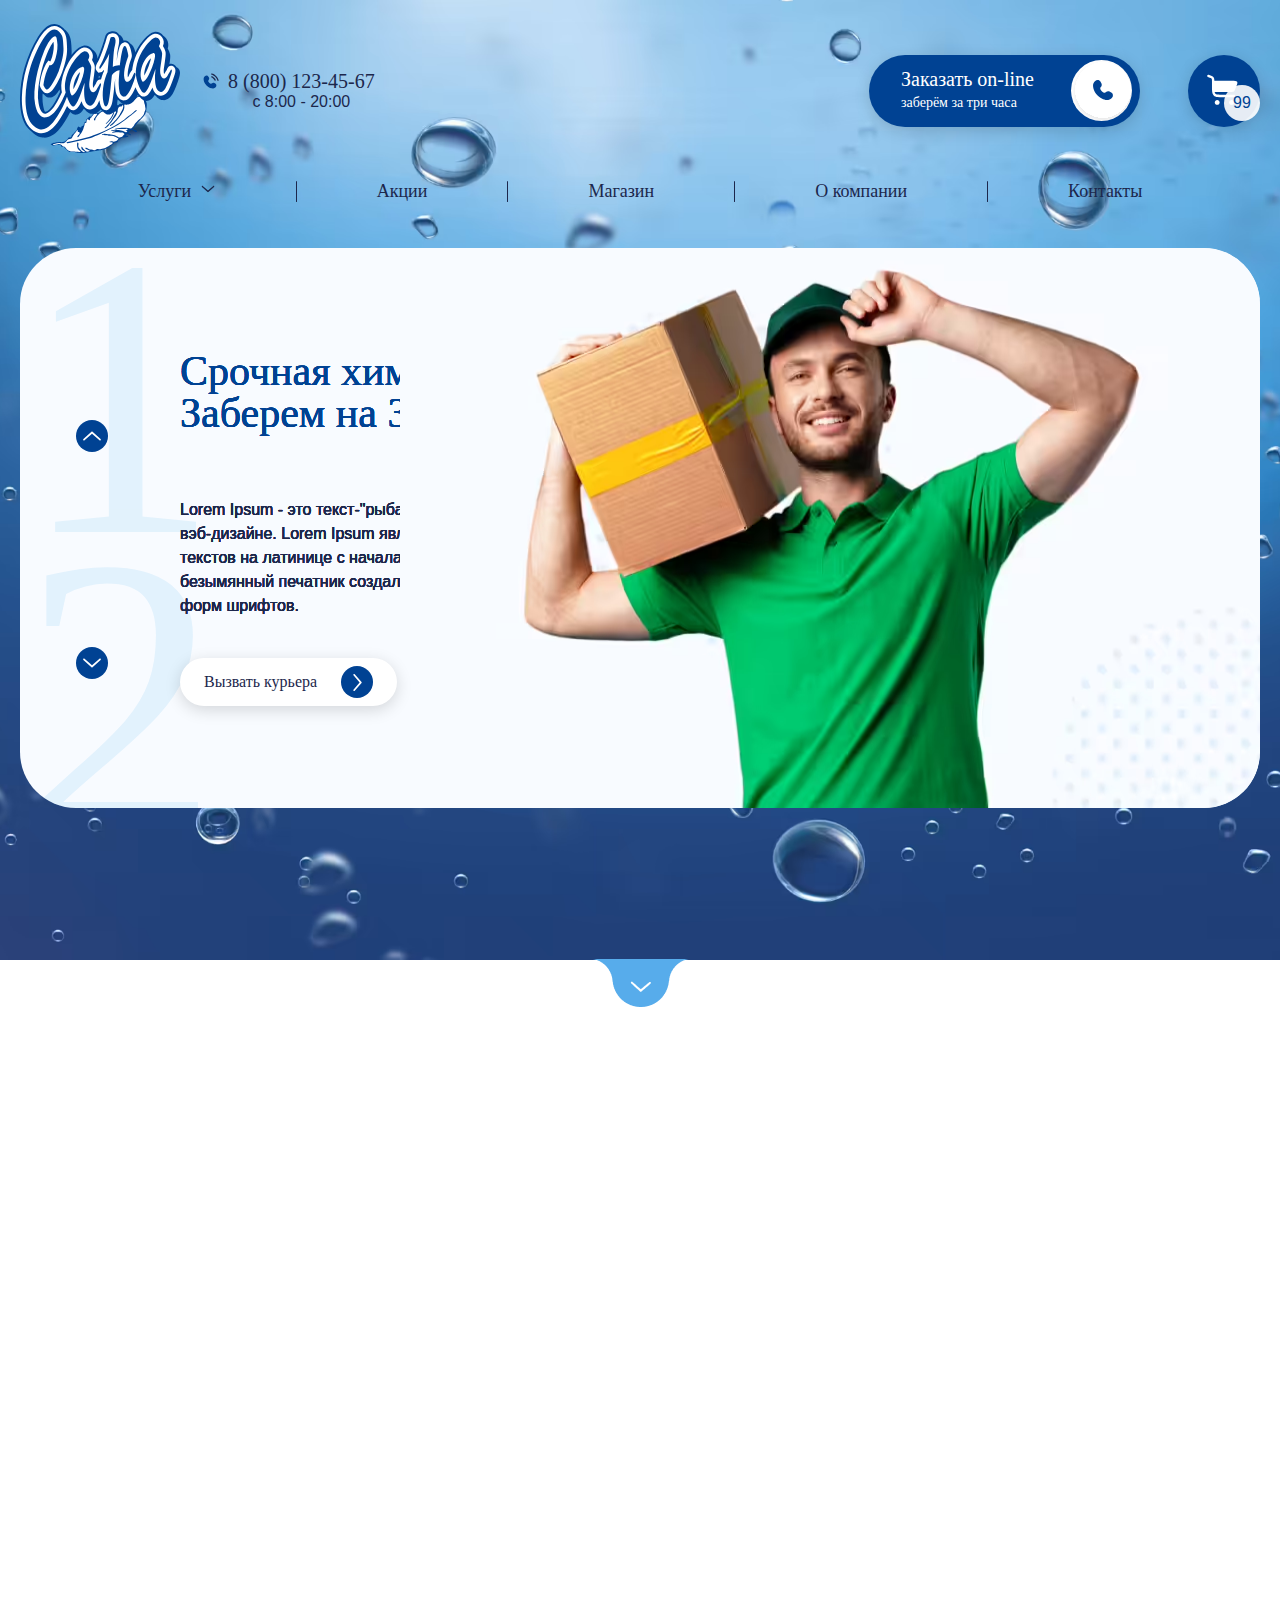
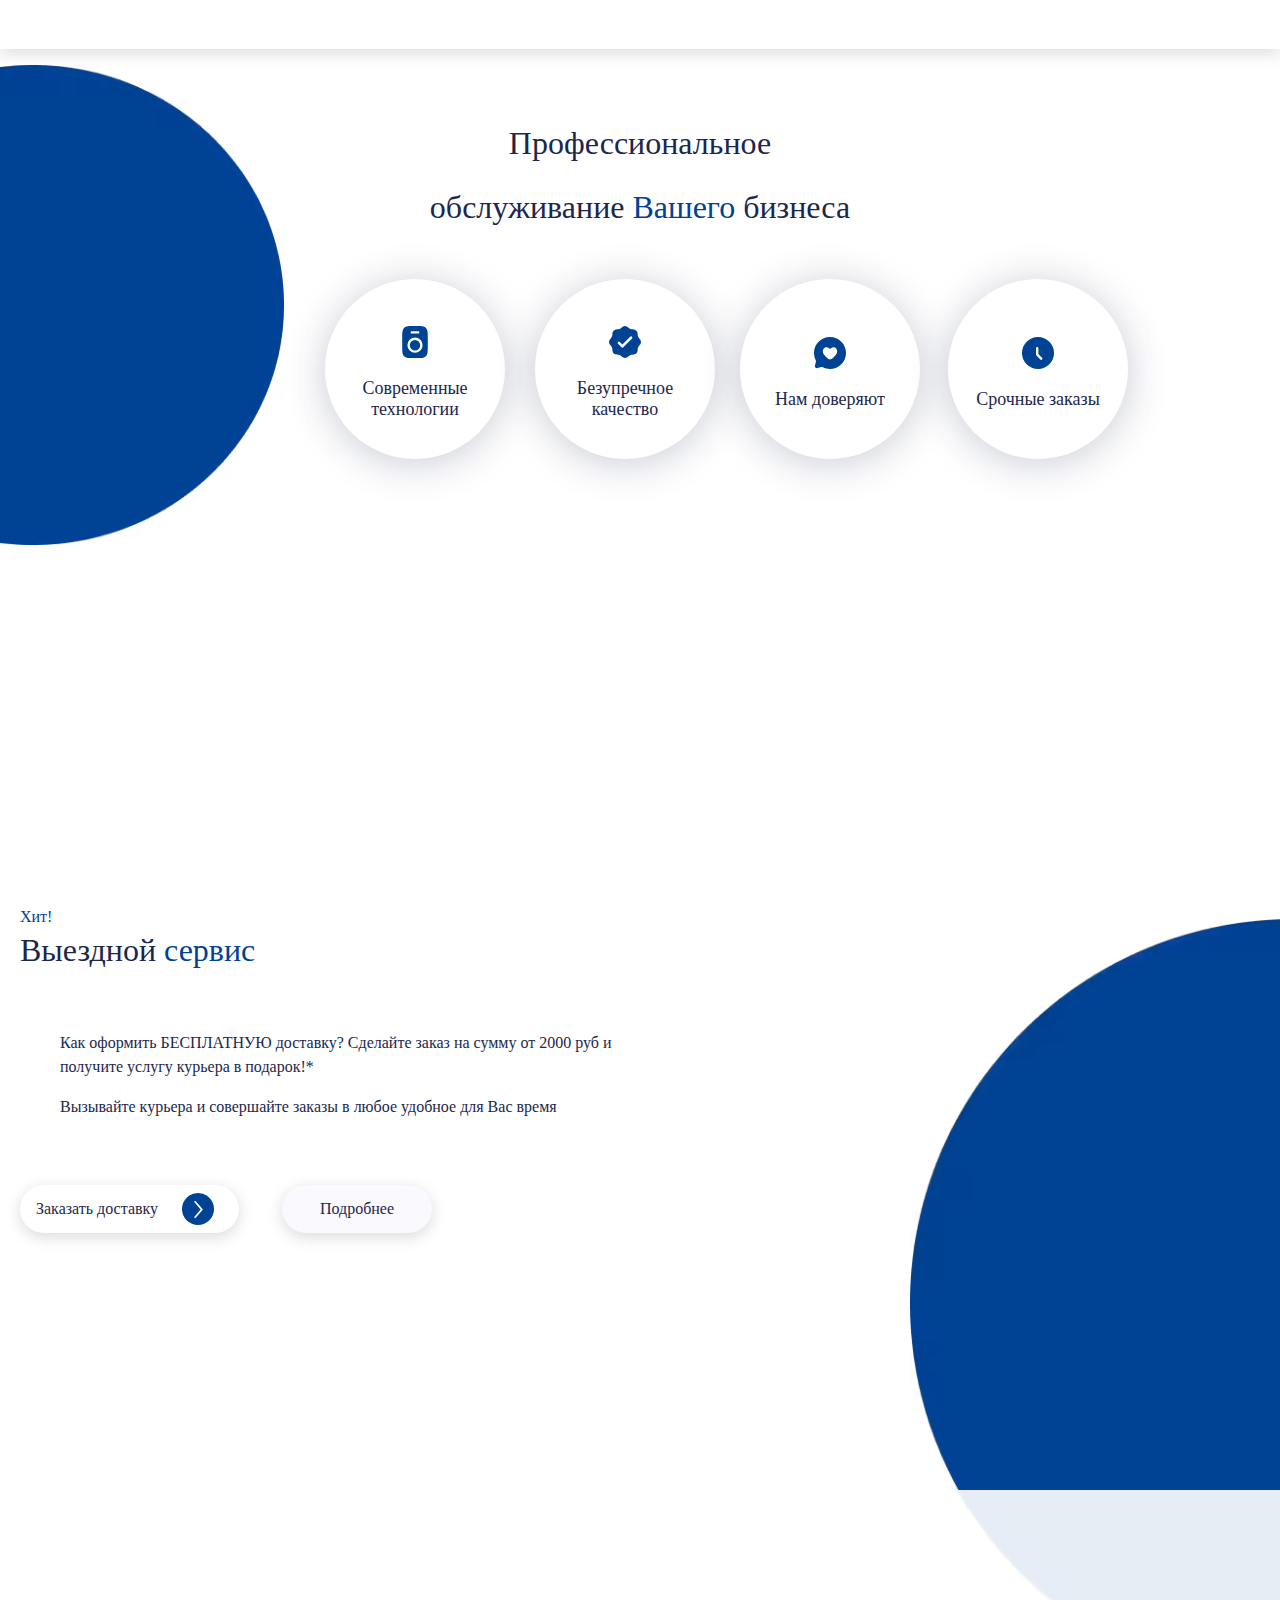
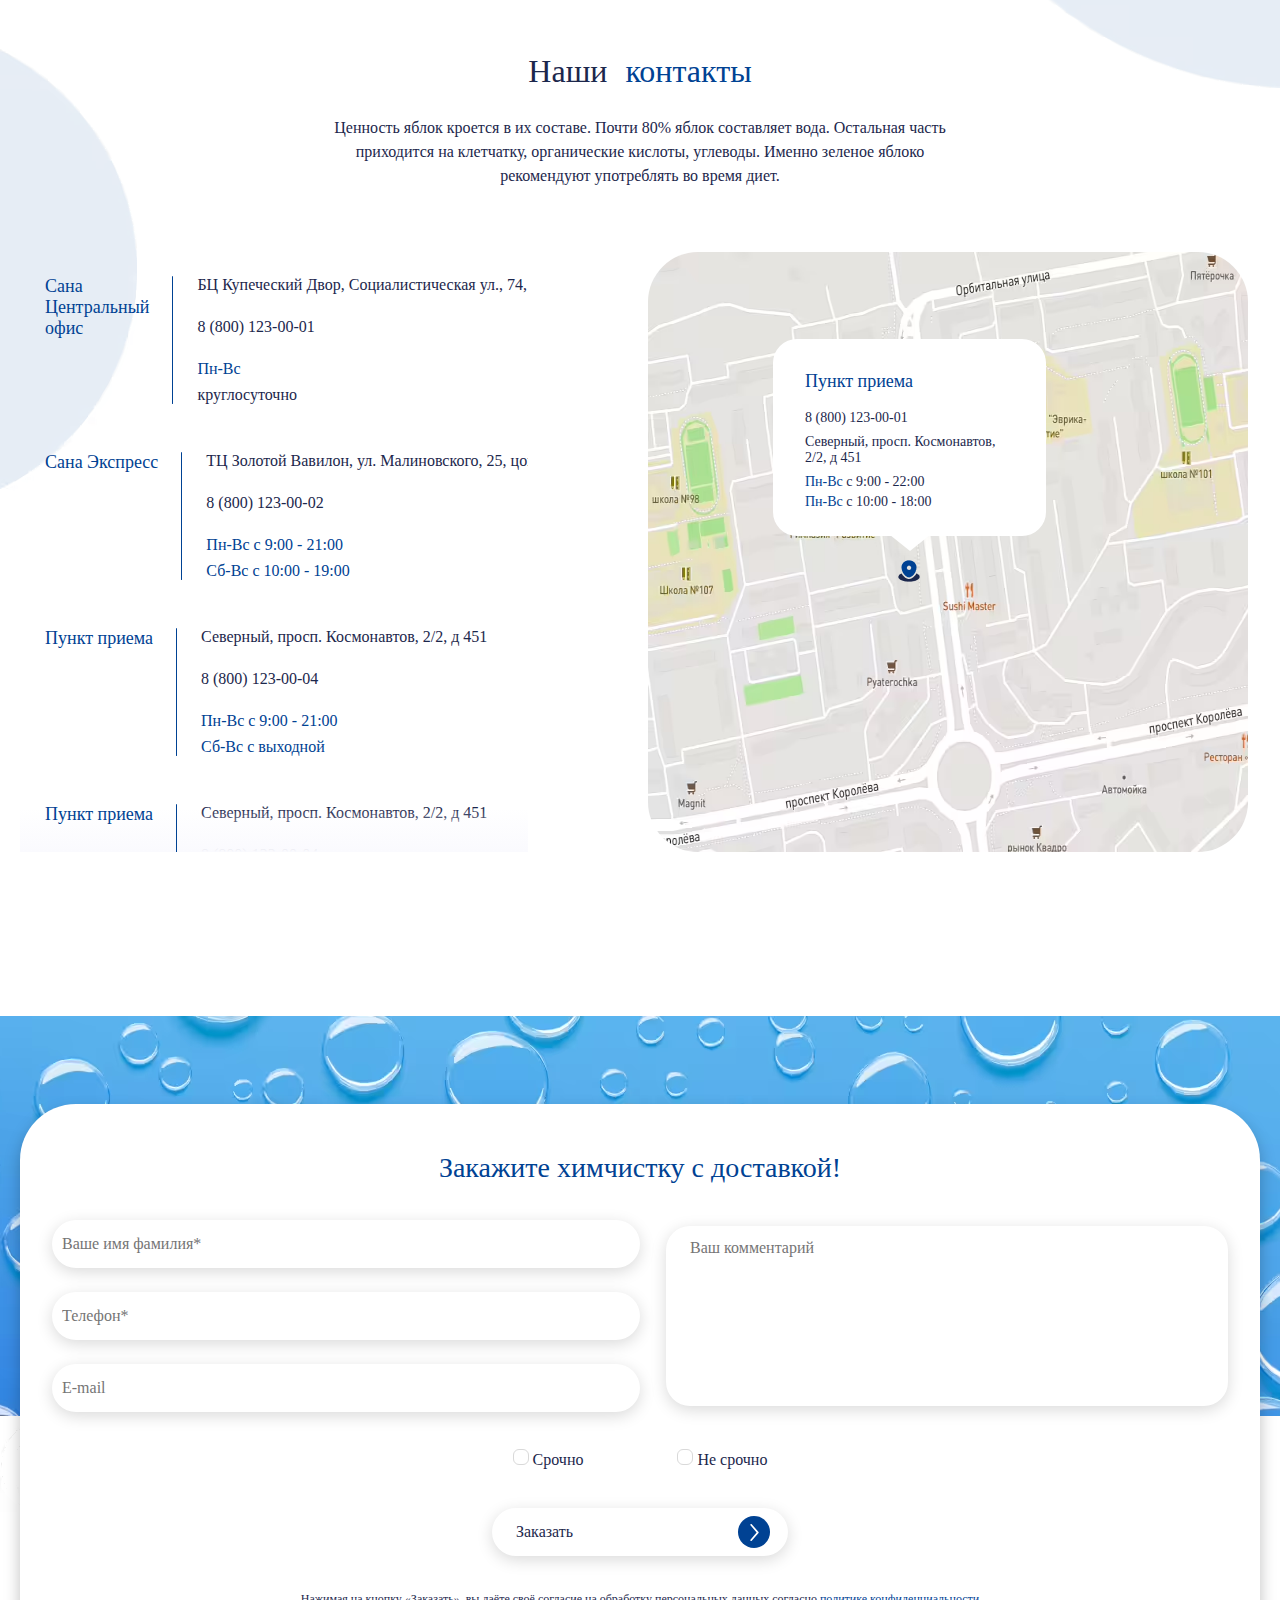
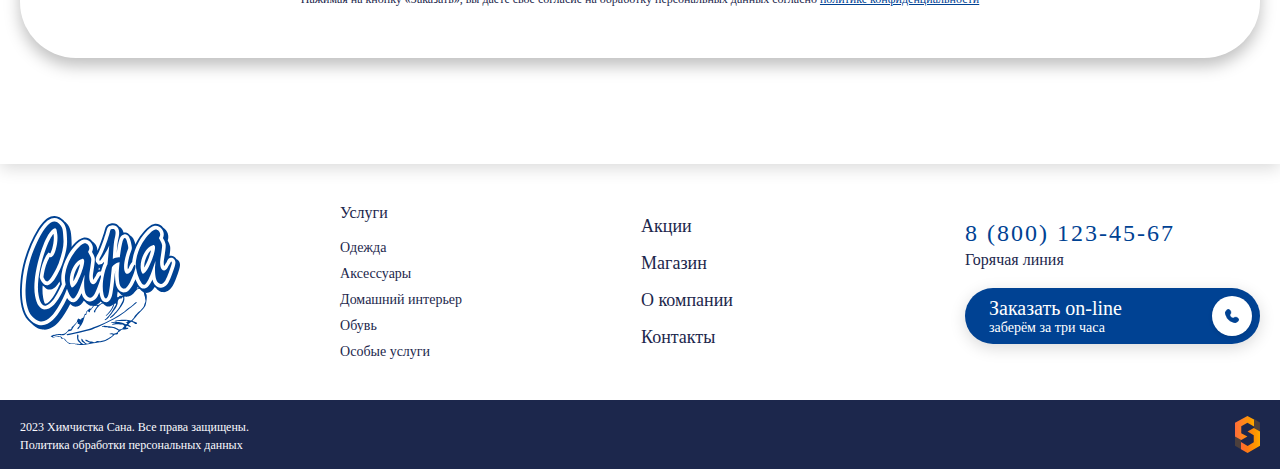
==== commit 62791386: "" ====
--- a/index.html
+++ b/index.html
@@ -10,12 +10,14 @@
 
   <title>Document</title>
 
+  <link rel="stylesheet" href="./css/swiper-bundle.min.css">
   <link rel="stylesheet" href=".//css/style.min.css">
 
   <link rel="stylesheet" href="menu.html">
 
 
-  <script type="module" src="js/main.min.js" defer></script>
+  <script src="js/swiper-bundle.min.js" defer></script>
+  <script src="js/main.min.js" defer></script>
 
 </head>
 
@@ -505,6 +507,7 @@
               </div>
               <span class="main-number">5</span>
             </div>
+            
           </div>
           <div class="swiper-pagination"></div>
 
--- a/css/style.min.css
+++ b/css/style.min.css
@@ -1 +1 @@
-@font-face{font-family:"ubuntu-bold";src:url("../fonts/src/Ubuntu-Bold.ttf")}@font-face{font-family:"ubuntu-medium";src:url("../fonts/src/Ubuntu-Medium.ttf")}@font-face{font-family:"ubuntu-regular";src:url("../fonts/src/Ubuntu-Regular.ttf")}@font-face{font-family:"ubuntu-Light";src:url("../fonts/src/Ubuntu-Light.ttf")}html{box-sizing:border-box}html,body{height:100%;font-family:"ubuntu-Light",sans-serif;font-weight:300;font-size:16px;color:#1c274c;scroll-behavior:smooth}*,*::before,*::after{box-sizing:inherit;margin:0;padding:0}ul{list-style-type:none}li{text-decoration:none}a{text-decoration:none;color:#1c274c}img{background-size:cover;background-position:center;background-repeat:no-repeat}.container{max-width:1596px;padding:0 20px;margin:0 auto}.header__wrapper{margin-top:24px;position:absolute;left:0;right:0;z-index:1}.menu-wrapper{display:-webkit-box;display:-ms-flexbox;display:flex;-webkit-column-gap:48px;-moz-column-gap:48px;column-gap:48px}.header__logo{display:-webkit-box;display:-ms-flexbox;display:flex;-webkit-box-align:center;-ms-flex-align:center;align-items:center;-webkit-column-gap:48px;-moz-column-gap:48px;column-gap:48px}.logo-img{width:160px;height:129px}.header__tel{display:-webkit-box;display:-ms-flexbox;display:flex;-webkit-box-orient:vertical;-webkit-box-direction:normal;-ms-flex-direction:column;flex-direction:column;-webkit-box-align:center;-ms-flex-align:center;align-items:center;position:relative}.tel__phone{width:24px;height:24px;position:absolute;left:-30px;top:0px}.tel-link{font-family:"ubuntu-medium";font-size:20px}.time{font-size:16px}.menu{display:-webkit-box;display:-ms-flexbox;display:flex}.menu__list{font-family:"ubuntu-medium";font-size:18px;display:-webkit-box;display:-ms-flexbox;display:flex;-webkit-box-align:center;-ms-flex-align:center;align-items:center;-webkit-column-gap:24px;-moz-column-gap:24px;column-gap:24px;color:#1c274c;position:relative}.menu__item{-webkit-transition:all .45s ease;transition:all .45s ease;display:-webkit-box;display:-ms-flexbox;display:flex;-webkit-box-align:center;-ms-flex-align:center;align-items:center}.menu__item:hover{-webkit-transform:translateY(-4px);-ms-transform:translateY(-4px);transform:translateY(-4px);-webkit-transition:all .45s ease;transition:all .45s ease}.menu__item-list{font-size:18px;font-family:"ubuntu-medium";color:#1c274c}.menu__arrow-down{width:16px;height:16px;margin-left:4px}.menu-line{width:1px;height:21px;border-radius:8px;background-color:#1c274c}.header__btn-wrapper{display:-webkit-box;display:-ms-flexbox;display:flex;-webkit-box-align:center;-ms-flex-align:center;align-items:center}.header__btn-link{width:271px;height:72px;display:-webkit-box;display:-ms-flexbox;display:flex;-webkit-box-align:center;-ms-flex-align:center;align-items:center;padding-left:32px;-webkit-box-pack:justify;-ms-flex-pack:justify;justify-content:space-between;background-color:#004293;border-radius:60px;-webkit-box-shadow:0px 4px 16px 0px rgba(0,0,0,.15);box-shadow:0px 4px 16px 0px rgba(0,0,0,.15);position:relative;cursor:pointer}.header__btn-link::after{content:"";background-image:url("../images/src/phone-header.svg ");width:61px;height:61px;background-color:#fff;border-radius:50%;top:0;right:0;position:absolute;display:-webkit-box;display:-ms-flexbox;display:flex;-webkit-box-pack:center;-ms-flex-pack:center;justify-content:center;-webkit-box-align:center;-ms-flex-align:center;align-items:center;margin:5px 8px 5px 0}.text-one{font-size:20px;font-family:"ubuntu-regular";line-height:24px;color:#fff}.text-second{font-size:14px;font-family:"ubuntu-regular";line-height:24px;color:#fff}.header__basket{position:relative;display:-webkit-box;display:-ms-flexbox;display:flex;-webkit-box-align:center;-ms-flex-align:center;align-items:center;cursor:pointer}.basket{width:72px;height:72px;background-color:#004293;border-radius:60px;-webkit-box-shadow:0px 4px 16px 0px rgba(0,0,0,.15);box-shadow:0px 4px 16px 0px rgba(0,0,0,.15);display:-webkit-box;display:-ms-flexbox;display:flex;-webkit-box-pack:center;-ms-flex-pack:center;justify-content:center;-webkit-box-align:center;-ms-flex-align:center;align-items:center}.basket__quantity{position:absolute;width:36px;height:36px;top:30px;right:0;background-color:rgba(255,255,255,.9);border-radius:50%;display:-webkit-box;display:-ms-flexbox;display:flex;-webkit-box-pack:center;-ms-flex-pack:center;justify-content:center;-webkit-box-align:center;-ms-flex-align:center;align-items:center;color:#004293}.main{background-position:center;background-size:cover;background-repeat:no-repeat;position:relative;width:100%;height:960px;top:0;left:0;bottom:0;right:0}.main-wrapper{max-width:1576px;height:560px;background-color:#f8fbff;border-radius:56px;position:relative;top:248px;overflow:hidden;z-index:0}.main-number{font-size:400px;font-family:"ubuntu-regular";line-height:300px;color:#69c0f1;opacity:.15}.main-slider__img{position:absolute;bottom:-4px;right:0}.main-img{width:860px;height:560px;border-radius:56px}.main-content{position:absolute;top:102px;left:160px;display:-webkit-box;display:-ms-flexbox;display:flex;-webkit-box-orient:vertical;-webkit-box-direction:normal;-ms-flex-direction:column;flex-direction:column;gap:64px}.content__title{font-size:42px;font-family:"ubuntu-bold";line-height:42px;color:#004293;max-width:666px}.content__text{font-size:16px;line-height:24px;max-width:536px;color:#1c274c}.content__btn{width:217px;height:48px;border:none;outline:none;border-radius:60px;background-color:#fff;-webkit-box-shadow:0px 4px 16px 0px rgba(0,0,0,.15);box-shadow:0px 4px 16px 0px rgba(0,0,0,.15);display:-webkit-box;display:-ms-flexbox;display:flex;-webkit-box-align:center;-ms-flex-align:center;align-items:center;padding:8px 8px 8px 24px;-webkit-column-gap:24px;-moz-column-gap:24px;column-gap:24px;font-size:16px;line-height:24px;font-family:"ubuntu-regular";color:#1c274c;position:absolute;bottom:102px;left:160px;z-index:2;cursor:pointer;overflow:hidden}.content__btn::before{content:"";position:absolute;background-color:#004293;width:100%;height:100%;left:0;right:0;z-index:-1;border-radius:60px;-webkit-transform:translateX(220px);-ms-transform:translateX(220px);transform:translateX(220px);-webkit-transition:-webkit-transform .85s ease;transition:-webkit-transform .85s ease;transition:transform .85s ease;transition:transform .85s ease,-webkit-transform .85s ease}.content__btn:focus::before{-webkit-transform:translateX(0px);-ms-transform:translateX(0px);transform:translateX(0px)}.content__btn:focus{color:#fff}.menu__services{width:648px;min-height:408px;border-radius:24px;background:#fff;position:absolute;top:50px;display:-webkit-box;display:-ms-flexbox;display:flex;-webkit-box-orient:vertical;-webkit-box-direction:normal;-ms-flex-direction:column;flex-direction:column;padding:0px 0 0 32px;gap:35px;z-index:2;left:-130px;-webkit-transform-origin:0 0;-ms-transform-origin:0 0;transform-origin:0 0;-webkit-transform:rotateX(-90deg);transform:rotateX(-90deg);opacity:0;-webkit-transition:all .45s ease;transition:all .45s ease}.menu__services::before{content:url("../images/src/Vector-map.svg");position:absolute;top:-17px;left:150px;width:39px;height:19px;-webkit-transform:rotate(180deg);-ms-transform:rotate(180deg);transform:rotate(180deg)}.menu__item:hover .menu__services{-webkit-transform:rotateX(0deg);transform:rotateX(0deg);opacity:1;-webkit-transition:all .45s ease;transition:all .45s ease}.menu__services-item:hover .submenu{-webkit-transform:rotateY(0deg);transform:rotateY(0deg);opacity:1;visibility:visible;-webkit-transition:all .45s ease;transition:all .45s ease}.submenu{position:absolute;top:0px;left:327px;display:-webkit-box;display:-ms-flexbox;display:flex;-webkit-box-orient:vertical;-webkit-box-direction:normal;-ms-flex-direction:column;flex-direction:column;gap:24px;-webkit-transform-origin:0 0;-ms-transform-origin:0 0;transform-origin:0 0;-webkit-transform:rotateY(-90deg);transform:rotateY(-90deg);opacity:0;visibility:hidden;-webkit-transition:all .45s ease;transition:all .45s ease}.menu__services-link{max-width:224px;display:-webkit-box;display:-ms-flexbox;display:flex;-webkit-box-pack:justify;-ms-flex-pack:justify;justify-content:space-between;-webkit-box-align:center;-ms-flex-align:center;align-items:center;-webkit-transition:all .45s ease;transition:all .45s ease}.menu__services-link:hover .menu__services-link-img{-webkit-transform:translateX(10px);-ms-transform:translateX(10px);transform:translateX(10px);-webkit-transition:all .45s ease;transition:all .45s ease}.menu__services-link{-webkit-transition:all .45s ease;transition:all .45s ease}.swiper{position:absolute;height:100%;width:666px;top:0;bottom:0}.swiper-pagination-vertical.swiper-pagination-bullets,.swiper-vertical>.swiper-pagination-bullets{position:absolute;left:48px;bottom:144px;width:48px;height:272px;border-radius:60px;background:rgba(255,255,255,.8);-webkit-box-shadow:0px 4px 16px 0px rgba(0,0,0,.15);box-shadow:0px 4px 16px 0px rgba(0,0,0,.15);row-gap:25px;display:-webkit-box;display:-ms-flexbox;display:flex;-webkit-box-pack:center;-ms-flex-pack:center;justify-content:center;-webkit-box-orient:vertical;-webkit-box-direction:normal;-ms-flex-direction:column;flex-direction:column;-webkit-box-align:center;-ms-flex-align:center;align-items:center}.swiper-pagination-bullet{width:8px;height:8px;border-radius:50%;background:rgba(0,66,147,.3019607843)}.swiper-pagination-bullet-active{background-image:url("../images/src/frame-sw.svg");width:16px;height:16px;display:-webkit-box;display:-ms-flexbox;display:flex;-webkit-box-pack:center;-ms-flex-pack:center;justify-content:center;-webkit-box-align:center;-ms-flex-align:center;align-items:center}.swiper-button-prev{position:absolute;width:32px;height:32px;background-color:#004293;left:56px;top:155px;border-radius:50px;display:-webkit-box;display:-ms-flexbox;display:flex;-webkit-box-pack:center;-ms-flex-pack:center;justify-content:center;-webkit-box-align:center;-ms-flex-align:center;align-items:center}.swiper-button-next{position:absolute;width:32px;height:32px;background-color:#004293;left:56px;top:375px;border-radius:50px;-webkit-transform:rotate(180deg);-ms-transform:rotate(180deg);transform:rotate(180deg);display:-webkit-box;display:-ms-flexbox;display:flex;-webkit-box-pack:center;-ms-flex-pack:center;justify-content:center;-webkit-box-align:center;-ms-flex-align:center;align-items:center}.main-subtract{position:absolute;bottom:-51px;margin-left:auto;margin-right:auto;left:0;right:0;text-align:center}.arrow__right{-webkit-transform:rotate(90deg);-ms-transform:rotate(90deg);transform:rotate(90deg)}.decisions{background:#fff;-webkit-box-shadow:0px 4px 16px 0px rgba(0,0,0,.15);box-shadow:0px 4px 16px 0px rgba(0,0,0,.15);overflow:hidden}.decisions__wrapper{padding-top:89px;display:grid;grid-template-columns:repeat(2, 1fr);gap:110px}.decisions__fone{position:relative;bottom:-4px;left:-40px;-webkit-transform:translateX(-100%);-ms-transform:translateX(-100%);transform:translateX(-100%);-webkit-transition:all .65s ease;transition:all .65s ease;opacity:0;visibility:hidden}.decisions__fone-img{width:645px;height:645px}.decisions__title{margin-left:-40px;-webkit-transform:translateX(100%);-ms-transform:translateX(100%);transform:translateX(100%);-webkit-transition:all .65s ease;transition:all .65s ease;opacity:0;visibility:hidden}.decisions__title p{color:#004293;line-height:24px;font-size:16px;font-family:"ubuntu-regular"}.decisions__title h2{line-height:42px;font-size:32px;font-family:"ubuntu-bold"}.decisions__title span{color:#004293}.decisions__text{line-height:24px;margin-top:64px;-webkit-transform:translateX(100%);-ms-transform:translateX(100%);transform:translateX(100%);-webkit-transition:all .65s ease;transition:all .65s ease;opacity:0;visibility:hidden}.decisions__items{margin-top:45px;margin-left:32px}.decisions__item{line-height:24px;position:relative;padding-bottom:16px;-webkit-transform:translateX(100%);-ms-transform:translateX(100%);transform:translateX(100%);-webkit-transition:all .65s ease;transition:all .65s ease;opacity:0;visibility:hidden}.decisions__item-img{position:absolute;left:-32px;top:0}.decisions__prace{padding-top:50px;-webkit-transform:translateX(100%);-ms-transform:translateX(100%);transform:translateX(100%);-webkit-transition:all .65s ease;transition:all .65s ease;opacity:0;visibility:hidden}.decisions__prace-btn{width:188px;height:48px;border-radius:60px;border:none;font-family:"ubuntu-regular";font-size:16px;line-height:24px;background:#fff;-webkit-box-shadow:0px 4px 16px 0px rgba(0,0,0,.15);box-shadow:0px 4px 16px 0px rgba(0,0,0,.15);display:-webkit-box;display:-ms-flexbox;display:flex;-webkit-box-align:center;-ms-flex-align:center;align-items:center;padding:8px 8px 8px 16px;-webkit-column-gap:24px;-moz-column-gap:24px;column-gap:24px;margin-left:-40px;cursor:pointer}.decisions__prace-btn::after{content:url("../images/src/Download.svg");width:32px;height:32px;border-radius:60px;background-color:#004293;display:-webkit-box;display:-ms-flexbox;display:flex;-webkit-box-pack:center;-ms-flex-pack:center;justify-content:center;-webkit-box-align:center;-ms-flex-align:center;align-items:center}.service{position:relative;min-height:800px}.fone-service__img{width:384px;height:480px}.service__fon-left{position:absolute;left:0;top:160px;margin-top:auto;margin-bottom:auto;text-align:left}.service__title{position:absolute;left:172px;top:432px;color:#fff;font-size:48px;font-family:"ubuntu-bold";line-height:64px}.service__title span:nth-child(1){color:#1c274c}.service__title span:nth-child(2){color:#1c274c}.service__title span:nth-child(3){color:#1c274c}.service__title span:nth-child(4){color:#004293}.service__title span:nth-child(5){color:#1c274c}.service__content{display:-webkit-box;display:-ms-flexbox;display:flex;-webkit-column-gap:72px;-moz-column-gap:72px;column-gap:72px}.service__circle-svg{margin-bottom:8px;-webkit-animation:circle alternate infinite 7s linear;animation:circle alternate infinite 7s linear}@-webkit-keyframes circle{0%{-webkit-transform:translate3d(0px, 0px, 0);transform:translate3d(0px, 0px, 0)}10%{-webkit-transform:translate3d(-2px, 2px, 0);transform:translate3d(-2px, 2px, 0)}20%{-webkit-transform:translate3d(-1px, 4px, 0);transform:translate3d(-1px, 4px, 0)}30%{-webkit-transform:translate3d(1px, 6px, 0);transform:translate3d(1px, 6px, 0)}40%{-webkit-transform:translate3d(2px, 8px, 0);transform:translate3d(2px, 8px, 0)}50%{-webkit-transform:translate3d(0px, 10px, 0);transform:translate3d(0px, 10px, 0)}60%{-webkit-transform:translate3d(2px, 8px, 0);transform:translate3d(2px, 8px, 0)}70%{-webkit-transform:translate3d(1px, 6px, 0);transform:translate3d(1px, 6px, 0)}80%{-webkit-transform:translate3d(-2px, 4px, 0);transform:translate3d(-2px, 4px, 0)}90%{-webkit-transform:translate3d(-1px, 2px, 0);transform:translate3d(-1px, 2px, 0)}100%{-webkit-transform:translate3d(0px, 0px, 0);transform:translate3d(0px, 0px, 0)}}@keyframes circle{0%{-webkit-transform:translate3d(0px, 0px, 0);transform:translate3d(0px, 0px, 0)}10%{-webkit-transform:translate3d(-2px, 2px, 0);transform:translate3d(-2px, 2px, 0)}20%{-webkit-transform:translate3d(-1px, 4px, 0);transform:translate3d(-1px, 4px, 0)}30%{-webkit-transform:translate3d(1px, 6px, 0);transform:translate3d(1px, 6px, 0)}40%{-webkit-transform:translate3d(2px, 8px, 0);transform:translate3d(2px, 8px, 0)}50%{-webkit-transform:translate3d(0px, 10px, 0);transform:translate3d(0px, 10px, 0)}60%{-webkit-transform:translate3d(2px, 8px, 0);transform:translate3d(2px, 8px, 0)}70%{-webkit-transform:translate3d(1px, 6px, 0);transform:translate3d(1px, 6px, 0)}80%{-webkit-transform:translate3d(-2px, 4px, 0);transform:translate3d(-2px, 4px, 0)}90%{-webkit-transform:translate3d(-1px, 2px, 0);transform:translate3d(-1px, 2px, 0)}100%{-webkit-transform:translate3d(0px, 0px, 0);transform:translate3d(0px, 0px, 0)}}.service__circle-img{width:48px;height:48px;-o-object-fit:none;object-fit:none}.service__circle{width:180px;height:180px;border-radius:50%;background:#fff;-webkit-box-shadow:0px 4px 40px 0px rgba(28,39,76,.24);box-shadow:0px 4px 40px 0px rgba(28,39,76,.24);display:-webkit-box;display:-ms-flexbox;display:flex;-webkit-box-orient:vertical;-webkit-box-direction:normal;-ms-flex-direction:column;flex-direction:column;-webkit-box-pack:center;-ms-flex-pack:center;justify-content:center;-webkit-box-align:center;-ms-flex-align:center;align-items:center;-webkit-column-gap:8px;-moz-column-gap:8px;column-gap:8px}.circle-one{position:absolute;top:211px;right:909px}.circle-second{position:absolute;top:334px;right:654px}.circle-third{position:absolute;top:228px;right:402px}.circle-fourth{position:absolute;top:389px;right:152px}.service__circle-text{text-align:center;font-size:18px;font-family:"ubuntu-Light";color:#1c274c}.modal-form{border-radius:56px;background:#fff;-webkit-box-shadow:0px 8px 16px 0px rgba(0,0,0,.25);box-shadow:0px 8px 16px 0px rgba(0,0,0,.25);width:570px;height:710px;position:fixed;margin:auto;top:0;left:0;right:0;bottom:0;z-index:99999;-webkit-transition:all .45s ease-in-out;transition:all .45s ease-in-out;opacity:0;-webkit-transform:scaleY(0);-ms-transform:scaleY(0);transform:scaleY(0)}.activ--form{-webkit-transition:all .45s ease-in-out;transition:all .45s ease-in-out;opacity:1;-webkit-transform:scaleY(1);-ms-transform:scaleY(1);transform:scaleY(1)}.form-close{position:absolute;top:24px;right:36px;width:24px;height:24px;cursor:pointer}.modal-form-wrapper{display:-webkit-box;display:-ms-flexbox;display:flex;-webkit-box-orient:vertical;-webkit-box-direction:normal;-ms-flex-direction:column;flex-direction:column;-webkit-box-align:center;-ms-flex-align:center;align-items:center;padding:64px 0 32px 0;gap:24px}.form__title{font-size:28px;font-family:"ubuntu-bold";color:#004293}.form-modal{display:-webkit-box;display:-ms-flexbox;display:flex;-webkit-box-orient:vertical;-webkit-box-direction:normal;-ms-flex-direction:column;flex-direction:column;gap:24px}.order__input.form-input{width:506px;height:44px}.order__input.form-input:focus{outline:none}.order__textarea.form-textarea{width:506px;height:180px;margin:0}.form-politics{margin:0 32px 0 32px;text-align:center}.exit{min-height:641px;position:relative;overflow:hidden}.exit__wrapper{display:-webkit-box;display:-ms-flexbox;display:flex}.exit__content{margin-top:136px}.exit__content-title{color:#1c274c;font-size:32px;font-family:"ubuntu-bold";line-height:42px;padding-bottom:60px}.exit__content-title p{color:#004293;font-family:"ubuntu-medium";font-size:16px;line-height:24px}.exit__content-title span{color:#004293;font-size:32px;font-family:"ubuntu-bold";line-height:42px}.exit__content-text{margin-left:40px}.exit__text{font-size:16px;line-height:24px;font-family:"ubuntu-medium";color:#1c274c;width:600px;word-wrap:break-word;padding-bottom:16px}.exit__box-btn{display:-webkit-box;display:-ms-flexbox;display:flex;-webkit-box-align:center;-ms-flex-align:center;align-items:center;gap:43px;padding-top:50px}.btn__link-arrow{display:-webkit-box;display:-ms-flexbox;display:flex;-webkit-box-align:center;-ms-flex-align:center;align-items:center;-webkit-column-gap:24px;-moz-column-gap:24px;column-gap:24px;padding:0 8px 0 16px;width:219px;height:48px;border-radius:60px;background:#fff;-webkit-box-shadow:0px 4px 16px 0px rgba(0,0,0,.15);box-shadow:0px 4px 16px 0px rgba(0,0,0,.15);color:#1c274c;font-size:16px;font-family:"ubuntu-regular";line-height:24px;position:relative;overflow:hidden;z-index:1}.btn__link-arrow::before{content:"";position:absolute;background-color:#004293;width:100%;height:100%;left:0;right:0;z-index:-1;border-radius:60px;-webkit-transform:translateX(310px);-ms-transform:translateX(310px);transform:translateX(310px);-webkit-transition:-webkit-transform .85s ease;transition:-webkit-transform .85s ease;transition:transform .85s ease;transition:transform .85s ease,-webkit-transform .85s ease}.btn__link-arrow:focus::before{-webkit-transform:translateX(0px);-ms-transform:translateX(0px);transform:translateX(0px)}.btn__link-arrow:focus{color:#fff}.arrow-right__btn{width:32px;height:32px;border-radius:50%;background-color:#004293;display:-webkit-box;display:-ms-flexbox;display:flex;-webkit-box-pack:center;-ms-flex-pack:center;justify-content:center;-webkit-box-align:center;-ms-flex-align:center;align-items:center}.btn-img__arrow{width:21px;height:21px;border:none;outline:none;display:-webkit-box;display:-ms-flexbox;display:flex;-webkit-box-pack:center;-ms-flex-pack:center;justify-content:center;-webkit-box-align:center;-ms-flex-align:center;align-items:center;-webkit-transform:rotate(90deg);-ms-transform:rotate(90deg);transform:rotate(90deg)}.detailed__btn{width:150px;height:48px;display:-webkit-box;display:-ms-flexbox;display:flex;-webkit-box-pack:center;-ms-flex-pack:center;justify-content:center;-webkit-box-align:center;-ms-flex-align:center;align-items:center;color:#1c274c;font-size:16px;font-family:"ubuntu-regular";line-height:24px;border-radius:60px;background:#fafafe;-webkit-box-shadow:0px 4px 16px 0px rgba(0,0,0,.15);box-shadow:0px 4px 16px 0px rgba(0,0,0,.15)}.car-fone__img{position:absolute;width:1047px;right:0;bottom:0;z-index:2;-webkit-transform:translateX(100%);-ms-transform:translateX(100%);transform:translateX(100%);opacity:0;visibility:hidden;-webkit-transition:all .65s ease-in-out;transition:all .65s ease-in-out}.car-fone-0__img{position:absolute;width:608px;right:0;bottom:0;z-index:1}.contacts{position:relative;overflow:hidden}.contacts__title-box{display:-webkit-box;display:-ms-flexbox;display:flex;-webkit-box-pack:center;-ms-flex-pack:center;justify-content:center;-webkit-box-align:center;-ms-flex-align:center;align-items:center;-webkit-box-orient:vertical;-webkit-box-direction:normal;-ms-flex-direction:column;flex-direction:column;padding-top:160px}.contacts__title{color:#1c274c;font-family:"ubuntu-bold";font-size:32px;line-height:42px}.contacts__title span{color:#004293;font-family:"ubuntu-bold";font-size:32px;line-height:42px;padding-left:10px}.contacts__text{max-width:616px;font-size:16px;color:#1c274c;font-family:"ubuntu-Light";line-height:24px;padding-top:24px;text-align:center}.fon-map__right{position:absolute;right:-12px;top:-61%}.fon-map__left{position:absolute;left:0;top:135px}.contacts__wrapper{display:grid;grid-template-columns:repeat(2, 1fr);padding-top:64px;gap:40px;position:relative}.contacts__content-address::before{content:"";position:absolute;bottom:0;height:44px;width:800px;background:-webkit-gradient(linear, left bottom, left top, from(#FAFAFE), to(rgba(250, 250, 254, 0)));background:linear-gradient(0deg, #FAFAFE 0%, rgba(250, 250, 254, 0) 100%)}.contacts__content-address{height:600px;width:831px;overflow-x:hidden;position:relative}.contacts__content-address::-webkit-scrollbar-button{display:none}.contacts__content-address::-webkit-scrollbar{background-color:rgba(0,0,0,0);width:8px}.contacts__content-address::-webkit-scrollbar-thumb{background-color:#004293;z-index:1;border-radius:8px;height:20px}.content-address__box{display:-webkit-box;display:-ms-flexbox;display:flex;-webkit-transition:all .45s ease-in-out;transition:all .45s ease-in-out;padding:24px;width:824px;height:176px;margin-left:1px}.content-address__box:hover{width:824px;height:176px;border-radius:56px;background:#fff;-webkit-box-shadow:0px 4px 16px 0px rgba(0,0,0,.15);box-shadow:0px 4px 16px 0px rgba(0,0,0,.15);-webkit-transition:all .45s ease-in-out;transition:all .45s ease-in-out}.content-address__box:hover .name__address{padding-top:15%;-webkit-transition:all .45s ease-in-out;transition:all .45s ease-in-out}.content-address__info{display:-webkit-box;display:-ms-flexbox;display:flex;-webkit-box-orient:vertical;-webkit-box-direction:normal;-ms-flex-direction:column;flex-direction:column;gap:24px}.content__name-address{position:relative}.name__address{color:#004293;font-size:18px;font-family:"ubuntu-medium";padding-right:48px;-webkit-transition:all .45s ease-in-out;transition:all .45s ease-in-out}.name-address__line{position:absolute;width:1px;height:100%;border-radius:8px;background:#004293;right:24px;top:0;-webkit-transition:all .45s ease-in-out;transition:all .45s ease-in-out}.info__address{color:#1c274c;font-family:"ubuntu-Light";font-size:16px}.info__tel{font-size:16px;color:#1c274c;font-family:"ubuntu-medium"}.info__work{display:-webkit-box;display:-ms-flexbox;display:flex;-webkit-box-orient:vertical;-webkit-box-direction:normal;-ms-flex-direction:column;flex-direction:column;gap:8px}.info__work-day{color:#004293;font-size:16px;font-family:"ubuntu-Light"}.info__work-time{color:#1c274c;font-size:16px;font-family:"ubuntu-Light"}.contacts__map-wrapper{position:relative}.contacts__map-img{width:600px;height:600px;border-radius:50px}.map__info{width:273px;height:197px;border-radius:24px;background:#fff;padding:32px;position:absolute;margin:auto;top:87px;left:125px}.map__info::before{content:url("../images/src/Vector-map.svg");position:absolute;bottom:-19px;left:0;right:0;margin:0 auto;text-align:center}.map-vector{position:absolute;left:120px;bottom:-55px}.map-info__title{color:#004293;font-family:"ubuntu-medium";font-size:18px;padding-bottom:16px}.map-info__number{padding-bottom:8px}.map__tel{color:#1c274c;font-size:14px;font-family:"ubuntu-medium"}.map-info__address{color:#1c274c;font-family:"ubuntu-Light";font-size:14px;font-weight:300;padding-bottom:8px}.map-info__work-day{color:#1c274c;font-size:14px;font-family:"ubuntu-Light";padding-bottom:4px}.map-info__work-day span{color:#004293;font-size:14px;font-family:"ubuntu-Light"}.order__animation{display:-webkit-box;display:-ms-flexbox;display:flex;-ms-flex-pack:distribute;justify-content:space-around;-webkit-animation:animaBuble 6s infinite linear;animation:animaBuble 6s infinite linear;position:absolute;bottom:-100px}.order__animation-img::nth-child(odd){width:100px;height:100px}@-webkit-keyframes animaBuble{from{-webkit-transform:translateY(0%);transform:translateY(0%)}to{-webkit-transform:translateY(150%);transform:translateY(150%)}}@keyframes animaBuble{from{-webkit-transform:translateY(0%);transform:translateY(0%)}to{-webkit-transform:translateY(150%);transform:translateY(150%)}}.order{background-position:center;background-repeat:no-repeat;background-size:cover;height:400px;margin-top:160px;position:relative}.order__content-box{max-width:1576px;height:554px;border-radius:56px;background:#fff;-webkit-box-shadow:0px 8px 16px 0px rgba(0,0,0,.25);box-shadow:0px 8px 16px 0px rgba(0,0,0,.25);display:-webkit-box;display:-ms-flexbox;display:flex;-webkit-box-orient:vertical;-webkit-box-direction:normal;-ms-flex-direction:column;flex-direction:column;gap:36px;padding:48px 32px;position:relative;top:88px}.order__title{display:-webkit-box;display:-ms-flexbox;display:flex;-webkit-box-pack:center;-ms-flex-pack:center;justify-content:center;-webkit-box-align:center;-ms-flex-align:center;align-items:center;font-size:28px;color:#004293;font-family:"ubuntu-bold"}.order__form{display:grid;grid-template-columns:repeat(2, 1fr);-webkit-box-align:center;-ms-flex-align:center;align-items:center}.order__input{max-width:743px;height:44px;color:#1c274c;font-size:16px;line-height:24px;font-family:"ubuntu-Light";padding:24px 10px;border-radius:24px;background:#fff;-webkit-box-shadow:0px 4px 16px 0px rgba(0,0,0,.15);box-shadow:0px 4px 16px 0px rgba(0,0,0,.15);border:none}.order__textarea{max-width:743px;height:180px;border-radius:24px;background:#fff;-webkit-box-shadow:0px 4px 16px 0px rgba(0,0,0,.15);box-shadow:0px 4px 16px 0px rgba(0,0,0,.15);border:none;resize:none;padding:10px 24px;color:#004293;font-size:16px;line-height:24px;font-family:"ubuntu-Light";margin-left:26px}.order__form-input{display:-webkit-box;display:-ms-flexbox;display:flex;-webkit-box-orient:vertical;-webkit-box-direction:normal;-ms-flex-direction:column;flex-direction:column;gap:24px 26px}.order__content-check{display:-webkit-box;display:-ms-flexbox;display:flex;-webkit-box-pack:center;-ms-flex-pack:center;justify-content:center;-webkit-box-align:center;-ms-flex-align:center;align-items:center;gap:94px}.order__checkbox{position:relative;width:16px;height:16px;color:#d9d9d9;border-radius:6px;border:1.5px solid #d9d9d9;-webkit-appearance:none;-moz-appearance:none;appearance:none}.order__checkbox::before{content:"";background-image:url("../images/src/Tasks.svg");position:absolute;width:14px;height:14px;top:0;left:-1px;right:0;bottom:7px}.order__checkbox:active{background-color:#004293}.order__checkbox:focus{background-color:#004293}.order__checkbox-text{font-size:16px;line-height:24px;font-family:"ubuntu-Light";color:#1c274c}.order__btn{display:-webkit-box;display:-ms-flexbox;display:flex;-webkit-box-pack:center;-ms-flex-pack:center;justify-content:center;-webkit-box-align:center;-ms-flex-align:center;align-items:center}.order__btn-submit{width:296px;height:48px;border-radius:60px;background:#fff;-webkit-box-shadow:0px 4px 16px 0px rgba(0,0,0,.15);box-shadow:0px 4px 16px 0px rgba(0,0,0,.15);border:none;font-family:"ubuntu-regular";font-size:16px;color:#1c274c;line-height:24px;display:-webkit-box;display:-ms-flexbox;display:flex;-webkit-box-align:center;-ms-flex-align:center;align-items:center;padding:0 0 0 24px;gap:165px;cursor:pointer}.order__politics{display:-webkit-box;display:-ms-flexbox;display:flex;-webkit-box-pack:center;-ms-flex-pack:center;justify-content:center;-webkit-box-align:center;-ms-flex-align:center;align-items:center}.politics__text{font-size:12px;font-family:"ubuntu-Light";color:#1c274c}.politics__link{font-size:12px;font-family:"ubuntu-Light";color:#004293;text-decoration-line:underline}.footer{height:226px;padding-top:348px;background:#fff;-webkit-box-shadow:0px 4px 16px 0px rgba(0,0,0,.15);box-shadow:0px 4px 16px 0px rgba(0,0,0,.15)}.footer__wrapper{display:-webkit-box;display:-ms-flexbox;display:flex;-webkit-box-pack:justify;-ms-flex-pack:justify;justify-content:space-between;-webkit-box-align:center;-ms-flex-align:center;align-items:center;margin-top:40px}.footer__services{display:-webkit-box;display:-ms-flexbox;display:flex;-webkit-box-align:center;-ms-flex-align:center;align-items:center;padding-right:72px;gap:179px}.menu-link__main{font-size:16px;font-family:"ubuntu-medium";color:#1c274c;margin-bottom:16px}.menu-services__main{margin-bottom:8px}.footer__services-link{font-size:14px;font-family:"ubuntu-regular";color:#1c274c;-webkit-transition:all .45s ease;transition:all .45s ease}.footer__services-link:hover{color:#004293;-webkit-transition:all .45s ease;transition:all .45s ease}.footer__services-list{display:-webkit-box;display:-ms-flexbox;display:flex;-webkit-box-orient:vertical;-webkit-box-direction:normal;-ms-flex-direction:column;flex-direction:column;gap:8px}.footer__nav-list{display:-webkit-box;display:-ms-flexbox;display:flex;-webkit-box-orient:vertical;-webkit-box-direction:normal;-ms-flex-direction:column;flex-direction:column;gap:16px}.footer__nav-link{font-size:18px;color:#1c274c;font-family:"ubuntu-medium"}.footer__tel{display:-webkit-box;display:-ms-flexbox;display:flex;-webkit-box-orient:vertical;-webkit-box-direction:normal;-ms-flex-direction:column;flex-direction:column;gap:4px;margin-bottom:19px}.footer__tel-link{font-size:24px;color:#004293;letter-spacing:2px;font-family:"ubuntu-medium"}.footer__tel-text{font-size:16px;font-family:"ubuntu-Light";color:#1c274c}.footer__btn{width:295px;height:56px;background-color:#004293;padding:0 8px 0 24px;border-radius:60px;-webkit-box-shadow:0px 4px 16px 0px rgba(0,0,0,.15);box-shadow:0px 4px 16px 0px rgba(0,0,0,.15);display:-webkit-box;display:-ms-flexbox;display:flex;-webkit-box-pack:justify;-ms-flex-pack:justify;justify-content:space-between;-webkit-box-align:center;-ms-flex-align:center;align-items:center;cursor:pointer}.footer__btn-text{color:#fff;font-size:20px;font-family:"ubuntu-regular"}.footer__btn-text-two{color:#fff;font-size:14px;font-family:"ubuntu-regular"}.footer__btn-circle{width:40px;height:40px;border-radius:50%;background:#fff;-webkit-box-shadow:0px 2px 4px 0px rgba(0,0,0,.1);box-shadow:0px 2px 4px 0px rgba(0,0,0,.1);display:-webkit-box;display:-ms-flexbox;display:flex;-webkit-box-pack:center;-ms-flex-pack:center;justify-content:center;-webkit-box-align:center;-ms-flex-align:center;align-items:center}.footer__btn-img{width:26px;height:26px}.footer__bottom{height:69px;background-color:#1c274c;margin-top:40px}.footer__bottom-wrapper{display:-webkit-box;display:-ms-flexbox;display:flex;-webkit-box-pack:justify;-ms-flex-pack:justify;justify-content:space-between;-webkit-box-align:center;-ms-flex-align:center;align-items:center;padding-top:16px}.footer__bottom-text{color:#fafafe;font-size:12px;font-family:"ubuntu-Light"}.menu-tel{display:none}.wrapper{display:-webkit-box;display:-ms-flexbox;display:flex;-webkit-box-pack:justify;-ms-flex-pack:justify;justify-content:space-between}.nav{width:216px;height:400px;-webkit-transition:all .45s linear;transition:all .45s linear}.tel__item-img{padding-left:15px;-webkit-transition:all .45s ease;transition:all .45s ease}.tel__item{position:relative;padding:16px 0;width:200px}.tel__item::before{content:"";position:absolute;border-radius:4px;opacity:.3;background:#004293;width:216px;height:1px;bottom:0}.tel__item:hover{color:#004293}.tel__item:hover .tel__item-img{-webkit-transform:rotateX(180deg);transform:rotateX(180deg);-webkit-transition:all .45s ease;transition:all .45s ease}.tel__item{-webkit-transition:all .45s linear;transition:all .45s linear}.tel__item:hover .submenu-tel{-webkit-transform:rotateX(0deg);transform:rotateX(0deg);opacity:1;position:relative;-webkit-transition:all .45s linear;transition:all .45s linear}.submenu-tel{-webkit-transition:all .45s linear;transition:all .45s linear}.submenu-tel .decoration-no{-webkit-transition:all .45s linear;transition:all .45s linear}.submenu-tel .decoration-no::before{content:"";position:absolute;border-radius:4px;opacity:.3;background:#004293;width:0px;height:0px;bottom:0}.submenu-tel .decoration-no:hover .submenu-tel__dop{-webkit-transform:rotateY(0deg);transform:rotateY(0deg);opacity:1;position:relative;-webkit-transition:all .45s linear;transition:all .45s linear}.submenu-tel .decoration-no:hover .submenu__item-img{-webkit-transform:rotateX(180deg);transform:rotateX(180deg);-webkit-transition:all .45s linear;transition:all .45s linear}.submenu-tel{padding:16px 0 0 22px;-webkit-transform-origin:0 0;-ms-transform-origin:0 0;transform-origin:0 0;-webkit-transform:rotateX(-90deg);transform:rotateX(-90deg);opacity:0;position:absolute;-webkit-transition:all .45s linear;transition:all .45s linear}.tel__item-link{font-size:18px;font-family:"ubuntu-regular";color:#1c274c;-webkit-transition:all .45s linear;transition:all .45s linear}.submenu-tel__dop{margin:0px 0 -30px 30px;-webkit-transform-origin:0 0;-ms-transform-origin:0 0;transform-origin:0 0;-webkit-transform:rotateX(-90deg);transform:rotateX(-90deg);opacity:0;position:absolute;-webkit-transition:all .45s linear;transition:all .45s linear}.submenu__item-link{font-size:18px;font-family:"ubuntu-regular";color:#1c274c;display:-webkit-box;display:-ms-flexbox;display:flex;-webkit-box-pack:justify;-ms-flex-pack:justify;justify-content:space-between}.decisions__fone-left{display:none}.decisions__fone-right{display:none}.header__menu{display:none;-webkit-transition:all .45s linear;transition:all .45s linear}.wrapper__nav{position:absolute;width:372px;height:1000%;top:-25px;left:-46px;bottom:0;right:0;border-radius:0px 24px 24px 0px;background:#fafafe;-webkit-box-shadow:0px 4px 16px 0px rgba(0,0,0,.15);box-shadow:0px 4px 16px 0px rgba(0,0,0,.15);z-index:1;-webkit-transform:translateX(-120%);-ms-transform:translateX(-120%);transform:translateX(-120%);opacity:0;-webkit-transition:all .45s linear;transition:all .45s linear}.wrapper__nav.activ--menu{-webkit-transform:translateX(0%);-ms-transform:translateX(0%);transform:translateX(0%);opacity:1;-webkit-transition:all .45s linear;transition:all .45s linear}.nav{position:absolute;left:117px;top:160px}.animation-class{-webkit-transform:translateX(0%);-ms-transform:translateX(0%);transform:translateX(0%);opacity:1;-webkit-transition:all .65s ease-in-out;transition:all .65s ease-in-out;visibility:visible}.car-fone__img.animation-class{-webkit-transform:translateX(0%);-ms-transform:translateX(0%);transform:translateX(0%);opacity:1;visibility:visible;-webkit-transition:all .65s ease-in-out;transition:all .65s ease-in-out}.header__btn-wrapper.tel-media{display:none}.car-fone__img-tel{display:none}.car-fone-0__img-tel{display:none}.fon-map__center-tel{display:none}.content__line{display:none}.footer__list-tel{display:none}@media(max-width: 1460px){.menu{display:none}.header__wrapper{-webkit-box-orient:vertical;-webkit-box-direction:normal;-ms-flex-direction:column;flex-direction:column}.wrapper{display:-webkit-box;display:-ms-flexbox;display:flex;-webkit-box-align:center;-ms-flex-align:center;align-items:center;-webkit-box-pack:justify;-ms-flex-pack:justify;justify-content:space-between}.menu-tel{display:-webkit-box;display:-ms-flexbox;display:flex;-webkit-box-pack:center;-ms-flex-pack:center;justify-content:center}.menu__list{gap:80px;margin-top:24px}.decisions__wrapper{gap:65px}.service__title{top:62px;left:0;right:0;margin:auto;text-align:center;font-size:32px;color:#1c274c}.circle-fourth{top:230px;right:152px}.circle-third{top:230px;right:360px}.circle-second{top:230px;right:565px}.circle-one{top:230px;right:775px}.service__fon-left{left:-100px;top:16px}.exit__content{margin-top:56px}.contacts__content-address{width:508px}.car-fone__img{right:-300px}.car-fone-0__img{right:-238px}.fon-map__right{position:absolute;right:-248px;top:-61%}.contacts__wrapper{gap:16px}}@media(max-width: 1320px){.menu__services{left:-20px}.menu__services::before{left:30px}.decisions__wrapper{gap:36px}.decisions__prace{padding-top:32px}.decisions__fone-img{width:596px;height:596px}}@media(max-width: 1230px){.decisions__wrapper{grid-template-columns:repeat(1, 1fr)}.decisions__fone{display:none}.decisions__content{display:-webkit-box;display:-ms-flexbox;display:flex;-webkit-box-orient:vertical;-webkit-box-direction:normal;-ms-flex-direction:column;flex-direction:column;-webkit-box-pack:center;-ms-flex-pack:center;justify-content:center;-webkit-box-align:center;-ms-flex-align:center;align-items:center}.decisions__text{max-width:487px;font-size:14px;font-family:"ubuntu-Light"}.decisions__items{margin-left:-80px}.decisions__prace{margin:0 0 64px -260px}.decisions__title h2{line-height:normal;font-size:28px;width:487px;font-family:"ubuntu-bold"}.decisions__title{margin:0}.decisions__fone-left{position:absolute;left:0;top:0;display:block}.decisions__fone-right{position:absolute;right:0;bottom:0;display:block}.decisions{position:relative}.contacts__map-img{width:550px}}@media(max-width: 1090px){.menu-tel{display:none}.header__menu{display:block;padding:17px 6px 9px 14px;width:56px;height:56px;background-color:#004293;border-radius:60px;-webkit-box-shadow:0px 4px 16px 0px rgba(0,0,0,.15);box-shadow:0px 4px 16px 0px rgba(0,0,0,.15);z-index:10;-webkit-transition:all .45s linear;transition:all .45s linear}.menu__line{-webkit-transition:all .45s linear;transition:all .45s linear}.menu__line:nth-child(1).activ--menu{-webkit-transform:rotate(45deg) translate3d(6px, 6px, 0);transform:rotate(45deg) translate3d(6px, 6px, 0);-webkit-transition:all .45s linear;transition:all .45s linear}.menu__line:nth-child(2).activ--menu{-webkit-transform:scale(0);-ms-transform:scale(0);transform:scale(0);-webkit-transition:all .45s linear;transition:all .45s linear}.menu__line:nth-child(3).activ--menu{-webkit-transform:rotate(-45deg) translate3d(5px, -5px, 0);transform:rotate(-45deg) translate3d(5px, -5px, 0);-webkit-transition:all .45s linear;transition:all .45s linear}.menu__line{display:block;margin-bottom:5px;width:30px;height:3px;background-color:#fff}.header__logo{z-index:2}.header__tel{display:none}.circle-fourth{width:140px;height:140px;right:90px}.circle-third{width:140px;height:140px;right:255px}.circle-second{width:140px;height:140px;right:420px}.circle-one{width:140px;height:140px;right:582px}.service__circle-text{font-size:16px;font-family:"ubuntu-Light"}.service{position:relative;min-height:680px}.service{background-color:#fafafe}.exit__wrapper{-webkit-box-pack:center;-ms-flex-pack:center;justify-content:center}.car-fone__img{display:none}.car-fone-0__img{display:none}.car-fone__img-tel{display:block;position:absolute;bottom:10px;left:0;right:0;margin:auto;z-index:0}.car-fone-0__img-tel{display:block;position:absolute;bottom:0;left:0;right:0;margin:auto;z-index:-1}.exit__box-btn{-webkit-box-pack:center;-ms-flex-pack:center;justify-content:center}.exit__content-title{position:relative;left:40px}.exit__content-title{padding-bottom:40px}.exit__box-btn{padding-top:40px}.car-fone__img-tel.animation-class{-webkit-transform:translateX(0%);-ms-transform:translateX(0%);transform:translateX(0%);opacity:1;visibility:visible;-webkit-transition:all .65s ease-in-out;transition:all .65s ease-in-out}.car-fone__img-tel{-webkit-transform:translateX(200%);-ms-transform:translateX(200%);transform:translateX(200%);opacity:0;visibility:hidden;-webkit-transition:all .65s ease-in-out;transition:all .65s ease-in-out}.fon-map__right{display:none}.fon-map__center-tel{position:absolute;top:-225px;left:0;right:0;margin:auto;display:block}.contacts__title-box{padding-top:40px}.contacts__map-img{display:none}.map__info{display:none}.contacts__wrapper{grid-template-columns:repeat(1, 1fr)}.contacts__content-address{width:100%}.contacts__content-address::before{display:none}.footer__services{gap:80px}}@media(max-width: 1000px){.main-slider__img{display:none}.service{position:relative;min-height:670px}.politics__text{text-align:center}.footer__wrapper{display:grid;grid-template-columns:1fr 2fr}.footer__tel-wrapper{position:relative;left:291px;margin-top:56px}.footer__tel{text-align:center}}@media(max-width: 840px){.service{position:relative;min-height:650px}.content-address__box:hover{width:600px}.info__address{width:340px}}@media(max-width: 770px){.service{position:relative;min-height:650px}.footer__wrapper{margin-top:120px}.footer__tel-wrapper{left:200px}}@media(max-width: 760px){.content__title{font-size:24px;text-align:center;font-family:"ubuntu-bold";width:248px}.swiper-pagination-vertical.swiper-pagination-bullets,.swiper-vertical>.swiper-pagination-bullets{display:none}.content__text{font-size:14px;width:232px;text-align:center}.main-content{left:100px}.service__title{font-size:24px;line-height:normal;width:296px}.circle-fourth{width:120px;height:120px;top:308px;left:-140px;margin:auto;right:0}.circle-third{width:120px;height:120px;top:308px;left:0;right:-150px;margin:auto}.circle-second{width:120px;height:120px;top:164px;left:0;right:-150px;margin:auto}.circle-one{width:120px;height:120px;top:164px;left:-140px;margin:auto;right:0}.service__fon-left{width:120px;height:120px}.service__circle-text{font-size:14px;line-height:normal}.service__circle-img{width:40px;height:40px}.service__circle-svg{margin:0}.service{min-height:580px}.service__fon-left{left:-145px;top:16px}.fone-service__img{width:203px;height:249px}.exit__text{font-family:"ubuntu-Light";width:488px}.order__form{grid-template-columns:repeat(1, 1fr);gap:26px}.order__textarea{margin-left:0}.order__content-box{height:730px}.footer__services{gap:45px}}@media(max-width: 680px){.header__btn-wrapper{display:none}.header__btn-wrapper.tel-media{display:-webkit-box;display:-ms-flexbox;display:flex;-webkit-box-pack:center;-ms-flex-pack:center;justify-content:center;max-width:296px;margin:0 auto}.content__btn{bottom:24px;left:0;right:0;margin:auto}.swiper-button-next{top:207px;left:466px;-webkit-transform:rotate(90deg);-ms-transform:rotate(90deg);transform:rotate(90deg)}.swiper-button-prev{top:207px;left:1px;-webkit-transform:rotate(-90deg);-ms-transform:rotate(-90deg);transform:rotate(-90deg)}.content-address__box:hover{width:400px;height:250px}.info__address{width:200px}.content-address__box{margin-bottom:70px}.footer__wrapper{grid-template-columns:repeat(1, 1fr);-webkit-box-align:center;-ms-flex-align:center;align-items:center;justify-items:center}.footer__tel-wrapper{left:0}.footer__services{padding-right:0}body.activ--menu{overflow:hidden}.form-modal{-webkit-box-align:center;-ms-flex-align:center;align-items:center}.order__input.form-input{width:400px}.order__textarea.form-textarea{width:400px}.form__title{font-size:24px}.modal-form{width:440px}}@media(max-width: 580px){.order__content-box{height:790px}.order__title{text-align:center}.footer__wrapper{margin-top:180px}}@media(max-width: 540px){.swiper-button-next{left:410px}.exit__content-title{font-size:24px}.exit__text{font-size:14px;width:296px}.exit__content-title{padding-bottom:14px}.exit__box-btn{padding-top:8px}.service{min-height:480px}.footer__services-list{display:none}.footer__nav-list{display:none}.footer__list-tel{display:-webkit-box;display:-ms-flexbox;display:flex;-webkit-box-orient:vertical;-webkit-box-direction:normal;-ms-flex-direction:column;flex-direction:column;gap:16px;-webkit-transition:all .45s linear;transition:all .45s linear}.footer__nav-img{margin-left:8px;-webkit-transform:translateY(3px);-ms-transform:translateY(3px);transform:translateY(3px);-webkit-transition:all .45s linear;transition:all .45s linear}.footer__nav-item:hover .footer__nav-img{-webkit-transform:rotate(180deg);-ms-transform:rotate(180deg);transform:rotate(180deg);-webkit-transition:all .45s linear;transition:all .45s linear}.dopmenu__item-link{font-size:14px;font-family:"ubuntu-regular";color:#004293}.list-dopmenu{display:-webkit-box;display:-ms-flexbox;display:flex;-webkit-box-orient:vertical;-webkit-box-direction:normal;-ms-flex-direction:column;flex-direction:column;gap:8px;padding-top:6px;position:relative;left:-30px;max-height:0px;-webkit-transform-origin:0 0;-ms-transform-origin:0 0;transform-origin:0 0;-webkit-transform:rotateX(-90deg);transform:rotateX(-90deg);opacity:0;-webkit-transition:all .45s linear;transition:all .45s linear}.footer__nav-item{width:140px}.footer__nav-item:hover .list-dopmenu{-webkit-transform-origin:0 0;-ms-transform-origin:0 0;transform-origin:0 0;-webkit-transform:rotateX(0deg);transform:rotateX(0deg);opacity:1;-webkit-transition:all .45s linear;transition:all .45s linear;max-height:150px}.footer__services{padding-right:0;margin-top:24px}}@media(max-width: 500px){.swiper-button-next{left:335px}.decisions__text{width:296px;margin-top:24px}.decisions__title h2{width:296px;font-size:24px}.decisions__items{margin-left:50px;font-size:14px}.decisions__prace{margin:0 0 34px 20px}.decisions__prace-btn{width:296px;-webkit-box-pack:justify;-ms-flex-pack:justify;justify-content:space-between}.exit__box-btn{-webkit-box-orient:vertical;-webkit-box-direction:reverse;-ms-flex-direction:column-reverse;flex-direction:column-reverse}.car-fone__img-tel{width:342px}.exit__box-btn{gap:24px}.btn__link-arrow{width:296px;-webkit-box-pack:justify;-ms-flex-pack:justify;justify-content:space-between}.detailed__btn{width:296px}.car-fone-0__img-tel{width:250px}.car-fone__img-tel{left:-16px}.fon-map__center-tel{width:277px}.content-address__box:hover{width:400px;height:280px;display:none}.info__address{width:130px}.content-address__box:hover .name__address{padding-top:0}.content-address__box{-webkit-box-orient:vertical;-webkit-box-direction:normal;-ms-flex-direction:column;flex-direction:column;position:relative}.content-address__box::before{content:"";width:100%;position:absolute;height:3px;background-color:#004293;bottom:-100px;display:block}.name__address{margin-bottom:14px}.content-address__info{gap:0}.info__work{gap:2px}.contacts__wrapper{padding-top:10px}.name-address__line{display:none}.contacts__title{font-size:32px}.contacts__title span{font-size:32px}.contacts__text{font-size:14px}.content-address__box{margin-bottom:90px}.order__title{font-size:24px}.footer__bottom-wrapper{-webkit-box-orient:vertical;-webkit-box-direction:normal;-ms-flex-direction:column;flex-direction:column;gap:24px}.footer__bottom{height:137px}.wrapper__nav{width:100%;left:0;border-radius:0}.header__menu{position:fixed}.wrapper__nav{position:fixed}.btn__link-arrow{z-index:0}.modal-form-wrapper{padding:55px 0 32px 0}.form-modal{-webkit-box-align:center;-ms-flex-align:center;align-items:center;gap:10px}.order__input.form-input{width:270px}.order__textarea.form-textarea{width:270px}.form__title{text-align:center}.modal-form{width:318px;height:650px}}@media(max-width: 414px){.main-content{left:70px}}@media(max-width: 400px){.swiper-button-next{left:319px}.main-content{left:40px}.main-content{left:45px}.order__content-check{gap:40px}}@media(max-width: 380px){.swiper-button-next{left:300px}.order__btn-submit{width:268px;gap:130px}}@media(max-width: 370px){.swiper-button-next{left:248px}.main-content{left:25px}}@media(max-width: 364px){.swiper-button-next{left:280px}.order__btn-submit{gap:85px}.order__content-box{height:820px}}+@font-face{font-family:"ubuntu-bold";src:url("../fonts/src/Ubuntu-Bold.ttf")}@font-face{font-family:"ubuntu-medium";src:url("../fonts/src/Ubuntu-Medium.ttf")}@font-face{font-family:"ubuntu-regular";src:url("../fonts/src/Ubuntu-Regular.ttf")}@font-face{font-family:"ubuntu-Light";src:url("../fonts/src/Ubuntu-Light.ttf")}html{box-sizing:border-box}html,body{height:100%;font-family:"ubuntu-Light",sans-serif;font-weight:300;font-size:16px;color:#1c274c;scroll-behavior:smooth}*,*::before,*::after{box-sizing:inherit;margin:0;padding:0}ul{list-style-type:none}li{text-decoration:none}a{text-decoration:none;color:#1c274c}img{background-size:cover;background-position:center;background-repeat:no-repeat}.container{max-width:1596px;padding:0 20px;margin:0 auto}.header__wrapper{margin-top:24px;position:absolute;left:0;right:0;z-index:1}.menu-wrapper{display:-webkit-box;display:-ms-flexbox;display:flex;-webkit-column-gap:48px;-moz-column-gap:48px;column-gap:48px}.header__logo{display:-webkit-box;display:-ms-flexbox;display:flex;-webkit-box-align:center;-ms-flex-align:center;align-items:center;-webkit-column-gap:48px;-moz-column-gap:48px;column-gap:48px}.logo-img{width:160px;height:129px}.header__tel{display:-webkit-box;display:-ms-flexbox;display:flex;-webkit-box-orient:vertical;-webkit-box-direction:normal;-ms-flex-direction:column;flex-direction:column;-webkit-box-align:center;-ms-flex-align:center;align-items:center;position:relative}.tel__phone{width:24px;height:24px;position:absolute;left:-30px;top:0px}.tel-link{font-family:"ubuntu-medium";font-size:20px}.time{font-size:16px}.menu{display:-webkit-box;display:-ms-flexbox;display:flex}.menu__list{font-family:"ubuntu-medium";font-size:18px;display:-webkit-box;display:-ms-flexbox;display:flex;-webkit-box-align:center;-ms-flex-align:center;align-items:center;-webkit-column-gap:24px;-moz-column-gap:24px;column-gap:24px;color:#1c274c;position:relative}.menu__item{-webkit-transition:all .45s ease;transition:all .45s ease;display:-webkit-box;display:-ms-flexbox;display:flex;-webkit-box-align:center;-ms-flex-align:center;align-items:center}.menu__item:hover{-webkit-transform:translateY(-4px);-ms-transform:translateY(-4px);transform:translateY(-4px);-webkit-transition:all .45s ease;transition:all .45s ease}.menu__item-list{font-size:18px;font-family:"ubuntu-medium";color:#1c274c}.menu__arrow-down{width:16px;height:16px;margin-left:4px}.menu-line{width:1px;height:21px;border-radius:8px;background-color:#1c274c}.header__btn-wrapper{display:-webkit-box;display:-ms-flexbox;display:flex;-webkit-box-align:center;-ms-flex-align:center;align-items:center}.header__btn-link{width:271px;height:72px;display:-webkit-box;display:-ms-flexbox;display:flex;-webkit-box-align:center;-ms-flex-align:center;align-items:center;padding-left:32px;-webkit-box-pack:justify;-ms-flex-pack:justify;justify-content:space-between;background-color:#004293;border-radius:60px;-webkit-box-shadow:0px 4px 16px 0px rgba(0,0,0,.15);box-shadow:0px 4px 16px 0px rgba(0,0,0,.15);position:relative;cursor:pointer}.header__btn-link::after{content:"";background-image:url("../images/src/phone-header.svg ");width:61px;height:61px;background-color:#fff;border-radius:50%;top:0;right:0;position:absolute;display:-webkit-box;display:-ms-flexbox;display:flex;-webkit-box-pack:center;-ms-flex-pack:center;justify-content:center;-webkit-box-align:center;-ms-flex-align:center;align-items:center;margin:5px 8px 5px 0}.text-one{font-size:20px;font-family:"ubuntu-regular";line-height:24px;color:#fff}.text-second{font-size:14px;font-family:"ubuntu-regular";line-height:24px;color:#fff}.header__basket{position:relative;display:-webkit-box;display:-ms-flexbox;display:flex;-webkit-box-align:center;-ms-flex-align:center;align-items:center;cursor:pointer}.basket{width:72px;height:72px;background-color:#004293;border-radius:60px;-webkit-box-shadow:0px 4px 16px 0px rgba(0,0,0,.15);box-shadow:0px 4px 16px 0px rgba(0,0,0,.15);display:-webkit-box;display:-ms-flexbox;display:flex;-webkit-box-pack:center;-ms-flex-pack:center;justify-content:center;-webkit-box-align:center;-ms-flex-align:center;align-items:center}.basket__quantity{position:absolute;width:36px;height:36px;top:30px;right:0;background-color:rgba(255,255,255,.9);border-radius:50%;display:-webkit-box;display:-ms-flexbox;display:flex;-webkit-box-pack:center;-ms-flex-pack:center;justify-content:center;-webkit-box-align:center;-ms-flex-align:center;align-items:center;color:#004293}.main{background-position:center;background-size:cover;background-repeat:no-repeat;position:relative;width:100%;height:960px;top:0;left:0;bottom:0;right:0}.main-wrapper{max-width:1576px;height:560px;background-color:#f8fbff;border-radius:56px;position:relative;top:248px;overflow:hidden;z-index:0}.main-number{font-size:400px;font-family:"ubuntu-regular";line-height:300px;color:#69c0f1;opacity:.15}.main-slider__img{position:absolute;bottom:-4px;right:0}.main-img{width:860px;height:560px;border-radius:56px}.main-content{position:absolute;top:102px;left:160px;display:-webkit-box;display:-ms-flexbox;display:flex;-webkit-box-orient:vertical;-webkit-box-direction:normal;-ms-flex-direction:column;flex-direction:column;gap:64px}.content__title{font-size:42px;font-family:"ubuntu-bold";line-height:42px;color:#004293;max-width:666px}.content__text{font-size:16px;line-height:24px;max-width:536px;color:#1c274c}.content__btn{width:217px;height:48px;border:none;outline:none;border-radius:60px;background-color:#fff;-webkit-box-shadow:0px 4px 16px 0px rgba(0,0,0,.15);box-shadow:0px 4px 16px 0px rgba(0,0,0,.15);display:-webkit-box;display:-ms-flexbox;display:flex;-webkit-box-align:center;-ms-flex-align:center;align-items:center;padding:8px 8px 8px 24px;-webkit-column-gap:24px;-moz-column-gap:24px;column-gap:24px;font-size:16px;line-height:24px;font-family:"ubuntu-regular";color:#1c274c;position:absolute;bottom:102px;left:160px;z-index:2;cursor:pointer;overflow:hidden}.content__btn::before{content:"";position:absolute;background-color:#004293;width:100%;height:100%;left:0;right:0;z-index:-1;border-radius:60px;-webkit-transform:translateX(220px);-ms-transform:translateX(220px);transform:translateX(220px);-webkit-transition:-webkit-transform .85s ease;transition:-webkit-transform .85s ease;transition:transform .85s ease;transition:transform .85s ease,-webkit-transform .85s ease}.content__btn:focus::before{-webkit-transform:translateX(0px);-ms-transform:translateX(0px);transform:translateX(0px)}.content__btn:focus{color:#fff}.menu__services{width:648px;min-height:408px;border-radius:24px;background:#fff;position:absolute;top:50px;display:-webkit-box;display:-ms-flexbox;display:flex;-webkit-box-orient:vertical;-webkit-box-direction:normal;-ms-flex-direction:column;flex-direction:column;padding:0px 0 0 32px;gap:35px;z-index:2;left:-130px;-webkit-transform-origin:0 0;-ms-transform-origin:0 0;transform-origin:0 0;-webkit-transform:rotateX(-90deg);transform:rotateX(-90deg);opacity:0;-webkit-transition:all .45s ease;transition:all .45s ease}.menu__services::before{content:url("../images/src/Vector-map.svg");position:absolute;top:-17px;left:150px;width:39px;height:19px;-webkit-transform:rotate(180deg);-ms-transform:rotate(180deg);transform:rotate(180deg)}.menu__item:hover .menu__services{-webkit-transform:rotateX(0deg);transform:rotateX(0deg);opacity:1;-webkit-transition:all .45s ease;transition:all .45s ease}.menu__services-item:hover .submenu{-webkit-transform:rotateY(0deg);transform:rotateY(0deg);opacity:1;visibility:visible;-webkit-transition:all .45s ease;transition:all .45s ease}.submenu{position:absolute;top:0px;left:327px;display:-webkit-box;display:-ms-flexbox;display:flex;-webkit-box-orient:vertical;-webkit-box-direction:normal;-ms-flex-direction:column;flex-direction:column;gap:24px;-webkit-transform-origin:0 0;-ms-transform-origin:0 0;transform-origin:0 0;-webkit-transform:rotateY(-90deg);transform:rotateY(-90deg);opacity:0;visibility:hidden;-webkit-transition:all .45s ease;transition:all .45s ease}.menu__services-link{max-width:224px;display:-webkit-box;display:-ms-flexbox;display:flex;-webkit-box-pack:justify;-ms-flex-pack:justify;justify-content:space-between;-webkit-box-align:center;-ms-flex-align:center;align-items:center;-webkit-transition:all .45s ease;transition:all .45s ease}.menu__services-link:hover .menu__services-link-img{-webkit-transform:translateX(10px);-ms-transform:translateX(10px);transform:translateX(10px);-webkit-transition:all .45s ease;transition:all .45s ease}.menu__services-link{-webkit-transition:all .45s ease;transition:all .45s ease}.swiper{position:absolute;height:100%;width:666px;top:0;bottom:0}.swiper-pagination-vertical.swiper-pagination-bullets,.swiper-vertical>.swiper-pagination-bullets{position:absolute;left:48px;bottom:144px;width:48px;height:272px;border-radius:60px;background:rgba(255,255,255,.8);-webkit-box-shadow:0px 4px 16px 0px rgba(0,0,0,.15);box-shadow:0px 4px 16px 0px rgba(0,0,0,.15);row-gap:14px;display:-webkit-box;display:-ms-flexbox;display:flex;-webkit-box-pack:center;-ms-flex-pack:center;justify-content:center;-webkit-box-orient:vertical;-webkit-box-direction:normal;-ms-flex-direction:column;flex-direction:column;-webkit-box-align:center;-ms-flex-align:center;align-items:center}.swiper-pagination-bullet{width:8px;height:8px;border-radius:50%;background:rgba(0,66,147,.3019607843)}.swiper-pagination-bullet-active{background-image:url("../images/src/frame-sw.svg");width:16px;height:16px;display:-webkit-box;display:-ms-flexbox;display:flex;-webkit-box-pack:center;-ms-flex-pack:center;justify-content:center;-webkit-box-align:center;-ms-flex-align:center;align-items:center}.swiper-button-prev{position:absolute;width:32px;height:32px;background-color:#004293;left:56px;top:172px;border-radius:50px;display:-webkit-box;display:-ms-flexbox;display:flex;-webkit-box-pack:center;-ms-flex-pack:center;justify-content:center;-webkit-box-align:center;-ms-flex-align:center;align-items:center}.swiper-button-next:after{display:none}.swiper-button-prev:after{display:none}.swiper-button-next{position:absolute;width:32px;height:32px;background-color:#004293;left:56px;top:399px;border-radius:50px;-webkit-transform:rotate(180deg);-ms-transform:rotate(180deg);transform:rotate(180deg);display:-webkit-box;display:-ms-flexbox;display:flex;-webkit-box-pack:center;-ms-flex-pack:center;justify-content:center;-webkit-box-align:center;-ms-flex-align:center;align-items:center}.main-subtract{position:absolute;bottom:-51px;margin-left:auto;margin-right:auto;left:0;right:0;text-align:center}.arrow__right{-webkit-transform:rotate(90deg);-ms-transform:rotate(90deg);transform:rotate(90deg)}.decisions{background:#fff;-webkit-box-shadow:0px 4px 16px 0px rgba(0,0,0,.15);box-shadow:0px 4px 16px 0px rgba(0,0,0,.15);overflow:hidden}.decisions__wrapper{padding-top:89px;display:grid;grid-template-columns:repeat(2, 1fr);gap:110px}.decisions__fone{position:relative;bottom:-4px;left:-40px;-webkit-transform:translateX(-100%);-ms-transform:translateX(-100%);transform:translateX(-100%);-webkit-transition:all .65s ease;transition:all .65s ease;opacity:0;visibility:hidden}.decisions__fone-img{width:645px;height:645px}.decisions__title{margin-left:-40px;-webkit-transform:translateX(100%);-ms-transform:translateX(100%);transform:translateX(100%);-webkit-transition:all .65s ease;transition:all .65s ease;opacity:0;visibility:hidden}.decisions__title p{color:#004293;line-height:24px;font-size:16px;font-family:"ubuntu-regular"}.decisions__title h2{line-height:42px;font-size:32px;font-family:"ubuntu-bold"}.decisions__title span{color:#004293}.decisions__text{line-height:24px;margin-top:64px;-webkit-transform:translateX(100%);-ms-transform:translateX(100%);transform:translateX(100%);-webkit-transition:all .65s ease;transition:all .65s ease;opacity:0;visibility:hidden}.decisions__items{margin-top:45px;margin-left:32px}.decisions__item{line-height:24px;position:relative;padding-bottom:16px;-webkit-transform:translateX(100%);-ms-transform:translateX(100%);transform:translateX(100%);-webkit-transition:all .65s ease;transition:all .65s ease;opacity:0;visibility:hidden}.decisions__item-img{position:absolute;left:-32px;top:0}.decisions__prace{padding-top:50px;-webkit-transform:translateX(100%);-ms-transform:translateX(100%);transform:translateX(100%);-webkit-transition:all .65s ease;transition:all .65s ease;opacity:0;visibility:hidden}.decisions__prace-btn{width:188px;height:48px;border-radius:60px;border:none;font-family:"ubuntu-regular";font-size:16px;line-height:24px;background:#fff;-webkit-box-shadow:0px 4px 16px 0px rgba(0,0,0,.15);box-shadow:0px 4px 16px 0px rgba(0,0,0,.15);display:-webkit-box;display:-ms-flexbox;display:flex;-webkit-box-align:center;-ms-flex-align:center;align-items:center;padding:8px 8px 8px 16px;-webkit-column-gap:24px;-moz-column-gap:24px;column-gap:24px;margin-left:-40px;cursor:pointer}.decisions__prace-btn::after{content:url("../images/src/Download.svg");width:32px;height:32px;border-radius:60px;background-color:#004293;display:-webkit-box;display:-ms-flexbox;display:flex;-webkit-box-pack:center;-ms-flex-pack:center;justify-content:center;-webkit-box-align:center;-ms-flex-align:center;align-items:center}.service{position:relative;min-height:800px}.fone-service__img{width:384px;height:480px}.service__fon-left{position:absolute;left:0;top:160px;margin-top:auto;margin-bottom:auto;text-align:left}.service__title{position:absolute;left:172px;top:432px;color:#fff;font-size:48px;font-family:"ubuntu-bold";line-height:64px}.service__title span:nth-child(1){color:#1c274c}.service__title span:nth-child(2){color:#1c274c}.service__title span:nth-child(3){color:#1c274c}.service__title span:nth-child(4){color:#004293}.service__title span:nth-child(5){color:#1c274c}.service__content{display:-webkit-box;display:-ms-flexbox;display:flex;-webkit-column-gap:72px;-moz-column-gap:72px;column-gap:72px}.service__circle-svg{margin-bottom:8px;-webkit-animation:circle alternate infinite 7s linear;animation:circle alternate infinite 7s linear}@-webkit-keyframes circle{0%{-webkit-transform:translate3d(0px, 0px, 0);transform:translate3d(0px, 0px, 0)}10%{-webkit-transform:translate3d(-2px, 2px, 0);transform:translate3d(-2px, 2px, 0)}20%{-webkit-transform:translate3d(-1px, 4px, 0);transform:translate3d(-1px, 4px, 0)}30%{-webkit-transform:translate3d(1px, 6px, 0);transform:translate3d(1px, 6px, 0)}40%{-webkit-transform:translate3d(2px, 8px, 0);transform:translate3d(2px, 8px, 0)}50%{-webkit-transform:translate3d(0px, 10px, 0);transform:translate3d(0px, 10px, 0)}60%{-webkit-transform:translate3d(2px, 8px, 0);transform:translate3d(2px, 8px, 0)}70%{-webkit-transform:translate3d(1px, 6px, 0);transform:translate3d(1px, 6px, 0)}80%{-webkit-transform:translate3d(-2px, 4px, 0);transform:translate3d(-2px, 4px, 0)}90%{-webkit-transform:translate3d(-1px, 2px, 0);transform:translate3d(-1px, 2px, 0)}100%{-webkit-transform:translate3d(0px, 0px, 0);transform:translate3d(0px, 0px, 0)}}@keyframes circle{0%{-webkit-transform:translate3d(0px, 0px, 0);transform:translate3d(0px, 0px, 0)}10%{-webkit-transform:translate3d(-2px, 2px, 0);transform:translate3d(-2px, 2px, 0)}20%{-webkit-transform:translate3d(-1px, 4px, 0);transform:translate3d(-1px, 4px, 0)}30%{-webkit-transform:translate3d(1px, 6px, 0);transform:translate3d(1px, 6px, 0)}40%{-webkit-transform:translate3d(2px, 8px, 0);transform:translate3d(2px, 8px, 0)}50%{-webkit-transform:translate3d(0px, 10px, 0);transform:translate3d(0px, 10px, 0)}60%{-webkit-transform:translate3d(2px, 8px, 0);transform:translate3d(2px, 8px, 0)}70%{-webkit-transform:translate3d(1px, 6px, 0);transform:translate3d(1px, 6px, 0)}80%{-webkit-transform:translate3d(-2px, 4px, 0);transform:translate3d(-2px, 4px, 0)}90%{-webkit-transform:translate3d(-1px, 2px, 0);transform:translate3d(-1px, 2px, 0)}100%{-webkit-transform:translate3d(0px, 0px, 0);transform:translate3d(0px, 0px, 0)}}.service__circle-img{width:48px;height:48px;-o-object-fit:none;object-fit:none}.service__circle{width:180px;height:180px;border-radius:50%;background:#fff;-webkit-box-shadow:0px 4px 40px 0px rgba(28,39,76,.24);box-shadow:0px 4px 40px 0px rgba(28,39,76,.24);display:-webkit-box;display:-ms-flexbox;display:flex;-webkit-box-orient:vertical;-webkit-box-direction:normal;-ms-flex-direction:column;flex-direction:column;-webkit-box-pack:center;-ms-flex-pack:center;justify-content:center;-webkit-box-align:center;-ms-flex-align:center;align-items:center;-webkit-column-gap:8px;-moz-column-gap:8px;column-gap:8px}.circle-one{position:absolute;top:211px;right:909px}.circle-second{position:absolute;top:334px;right:654px}.circle-third{position:absolute;top:228px;right:402px}.circle-fourth{position:absolute;top:389px;right:152px}.service__circle-text{text-align:center;font-size:18px;font-family:"ubuntu-Light";color:#1c274c}.modal-form{border-radius:56px;background:#fff;-webkit-box-shadow:0px 8px 16px 0px rgba(0,0,0,.25);box-shadow:0px 8px 16px 0px rgba(0,0,0,.25);width:570px;height:710px;position:fixed;margin:auto;top:0;left:0;right:0;bottom:0;z-index:99999;-webkit-transition:all .45s ease-in-out;transition:all .45s ease-in-out;opacity:0;-webkit-transform:scaleY(0);-ms-transform:scaleY(0);transform:scaleY(0)}.activ--form{-webkit-transition:all .45s ease-in-out;transition:all .45s ease-in-out;opacity:1;-webkit-transform:scaleY(1);-ms-transform:scaleY(1);transform:scaleY(1)}.form-close{position:absolute;top:24px;right:36px;width:24px;height:24px;cursor:pointer}.modal-form-wrapper{display:-webkit-box;display:-ms-flexbox;display:flex;-webkit-box-orient:vertical;-webkit-box-direction:normal;-ms-flex-direction:column;flex-direction:column;-webkit-box-align:center;-ms-flex-align:center;align-items:center;padding:64px 0 32px 0;gap:24px}.form__title{font-size:28px;font-family:"ubuntu-bold";color:#004293}.form-modal{display:-webkit-box;display:-ms-flexbox;display:flex;-webkit-box-orient:vertical;-webkit-box-direction:normal;-ms-flex-direction:column;flex-direction:column;gap:24px}.order__input.form-input{width:506px;height:44px}.order__input.form-input:focus{outline:none}.order__textarea.form-textarea{width:506px;height:180px;margin:0}.form-politics{margin:0 32px 0 32px;text-align:center}.exit{min-height:641px;position:relative;overflow:hidden}.exit__wrapper{display:-webkit-box;display:-ms-flexbox;display:flex}.exit__content{margin-top:136px}.exit__content-title{color:#1c274c;font-size:32px;font-family:"ubuntu-bold";line-height:42px;padding-bottom:60px}.exit__content-title p{color:#004293;font-family:"ubuntu-medium";font-size:16px;line-height:24px}.exit__content-title span{color:#004293;font-size:32px;font-family:"ubuntu-bold";line-height:42px}.exit__content-text{margin-left:40px}.exit__text{font-size:16px;line-height:24px;font-family:"ubuntu-medium";color:#1c274c;width:600px;word-wrap:break-word;padding-bottom:16px}.exit__box-btn{display:-webkit-box;display:-ms-flexbox;display:flex;-webkit-box-align:center;-ms-flex-align:center;align-items:center;gap:43px;padding-top:50px}.btn__link-arrow{display:-webkit-box;display:-ms-flexbox;display:flex;-webkit-box-align:center;-ms-flex-align:center;align-items:center;-webkit-column-gap:24px;-moz-column-gap:24px;column-gap:24px;padding:0 8px 0 16px;width:219px;height:48px;border-radius:60px;background:#fff;-webkit-box-shadow:0px 4px 16px 0px rgba(0,0,0,.15);box-shadow:0px 4px 16px 0px rgba(0,0,0,.15);color:#1c274c;font-size:16px;font-family:"ubuntu-regular";line-height:24px;position:relative;overflow:hidden;z-index:1}.btn__link-arrow::before{content:"";position:absolute;background-color:#004293;width:100%;height:100%;left:0;right:0;z-index:-1;border-radius:60px;-webkit-transform:translateX(310px);-ms-transform:translateX(310px);transform:translateX(310px);-webkit-transition:-webkit-transform .85s ease;transition:-webkit-transform .85s ease;transition:transform .85s ease;transition:transform .85s ease,-webkit-transform .85s ease}.btn__link-arrow:focus::before{-webkit-transform:translateX(0px);-ms-transform:translateX(0px);transform:translateX(0px)}.btn__link-arrow:focus{color:#fff}.arrow-right__btn{width:32px;height:32px;border-radius:50%;background-color:#004293;display:-webkit-box;display:-ms-flexbox;display:flex;-webkit-box-pack:center;-ms-flex-pack:center;justify-content:center;-webkit-box-align:center;-ms-flex-align:center;align-items:center}.btn-img__arrow{width:21px;height:21px;border:none;outline:none;display:-webkit-box;display:-ms-flexbox;display:flex;-webkit-box-pack:center;-ms-flex-pack:center;justify-content:center;-webkit-box-align:center;-ms-flex-align:center;align-items:center;-webkit-transform:rotate(90deg);-ms-transform:rotate(90deg);transform:rotate(90deg)}.detailed__btn{width:150px;height:48px;display:-webkit-box;display:-ms-flexbox;display:flex;-webkit-box-pack:center;-ms-flex-pack:center;justify-content:center;-webkit-box-align:center;-ms-flex-align:center;align-items:center;color:#1c274c;font-size:16px;font-family:"ubuntu-regular";line-height:24px;border-radius:60px;background:#fafafe;-webkit-box-shadow:0px 4px 16px 0px rgba(0,0,0,.15);box-shadow:0px 4px 16px 0px rgba(0,0,0,.15)}.car-fone__img{position:absolute;width:1047px;right:0;bottom:0;z-index:2;-webkit-transform:translateX(100%);-ms-transform:translateX(100%);transform:translateX(100%);opacity:0;visibility:hidden;-webkit-transition:all .65s ease-in-out;transition:all .65s ease-in-out}.car-fone-0__img{position:absolute;width:608px;right:0;bottom:0;z-index:1}.contacts{position:relative;overflow:hidden}.contacts__title-box{display:-webkit-box;display:-ms-flexbox;display:flex;-webkit-box-pack:center;-ms-flex-pack:center;justify-content:center;-webkit-box-align:center;-ms-flex-align:center;align-items:center;-webkit-box-orient:vertical;-webkit-box-direction:normal;-ms-flex-direction:column;flex-direction:column;padding-top:160px}.contacts__title{color:#1c274c;font-family:"ubuntu-bold";font-size:32px;line-height:42px}.contacts__title span{color:#004293;font-family:"ubuntu-bold";font-size:32px;line-height:42px;padding-left:10px}.contacts__text{max-width:616px;font-size:16px;color:#1c274c;font-family:"ubuntu-Light";line-height:24px;padding-top:24px;text-align:center}.fon-map__right{position:absolute;right:-12px;top:-61%}.fon-map__left{position:absolute;left:0;top:135px}.contacts__wrapper{display:grid;grid-template-columns:repeat(2, 1fr);padding-top:64px;gap:40px;position:relative}.contacts__content-address::before{content:"";position:absolute;bottom:0;height:44px;width:800px;background:-webkit-gradient(linear, left bottom, left top, from(#FAFAFE), to(rgba(250, 250, 254, 0)));background:linear-gradient(0deg, #FAFAFE 0%, rgba(250, 250, 254, 0) 100%)}.contacts__content-address{height:600px;width:831px;overflow-x:hidden;position:relative}.contacts__content-address::-webkit-scrollbar-button{display:none}.contacts__content-address::-webkit-scrollbar{background-color:rgba(0,0,0,0);width:8px}.contacts__content-address::-webkit-scrollbar-thumb{background-color:#004293;z-index:1;border-radius:8px;height:20px}.content-address__box{display:-webkit-box;display:-ms-flexbox;display:flex;-webkit-transition:all .45s ease-in-out;transition:all .45s ease-in-out;padding:24px;width:824px;height:176px;margin-left:1px}.content-address__box:hover{width:824px;height:176px;border-radius:56px;background:#fff;-webkit-box-shadow:0px 4px 16px 0px rgba(0,0,0,.15);box-shadow:0px 4px 16px 0px rgba(0,0,0,.15);-webkit-transition:all .45s ease-in-out;transition:all .45s ease-in-out}.content-address__box:hover .name__address{padding-top:15%;-webkit-transition:all .45s ease-in-out;transition:all .45s ease-in-out}.content-address__info{display:-webkit-box;display:-ms-flexbox;display:flex;-webkit-box-orient:vertical;-webkit-box-direction:normal;-ms-flex-direction:column;flex-direction:column;gap:24px}.content__name-address{position:relative}.name__address{color:#004293;font-size:18px;font-family:"ubuntu-medium";padding-right:48px;-webkit-transition:all .45s ease-in-out;transition:all .45s ease-in-out}.name-address__line{position:absolute;width:1px;height:100%;border-radius:8px;background:#004293;right:24px;top:0;-webkit-transition:all .45s ease-in-out;transition:all .45s ease-in-out}.info__address{color:#1c274c;font-family:"ubuntu-Light";font-size:16px}.info__tel{font-size:16px;color:#1c274c;font-family:"ubuntu-medium"}.info__work{display:-webkit-box;display:-ms-flexbox;display:flex;-webkit-box-orient:vertical;-webkit-box-direction:normal;-ms-flex-direction:column;flex-direction:column;gap:8px}.info__work-day{color:#004293;font-size:16px;font-family:"ubuntu-Light"}.info__work-time{color:#1c274c;font-size:16px;font-family:"ubuntu-Light"}.contacts__map-wrapper{position:relative}.contacts__map-img{width:600px;height:600px;border-radius:50px}.map__info{width:273px;height:197px;border-radius:24px;background:#fff;padding:32px;position:absolute;margin:auto;top:87px;left:125px}.map__info::before{content:url("../images/src/Vector-map.svg");position:absolute;bottom:-19px;left:0;right:0;margin:0 auto;text-align:center}.map-vector{position:absolute;left:120px;bottom:-55px}.map-info__title{color:#004293;font-family:"ubuntu-medium";font-size:18px;padding-bottom:16px}.map-info__number{padding-bottom:8px}.map__tel{color:#1c274c;font-size:14px;font-family:"ubuntu-medium"}.map-info__address{color:#1c274c;font-family:"ubuntu-Light";font-size:14px;font-weight:300;padding-bottom:8px}.map-info__work-day{color:#1c274c;font-size:14px;font-family:"ubuntu-Light";padding-bottom:4px}.map-info__work-day span{color:#004293;font-size:14px;font-family:"ubuntu-Light"}.order__animation{display:-webkit-box;display:-ms-flexbox;display:flex;-ms-flex-pack:distribute;justify-content:space-around;-webkit-animation:animaBuble 6s infinite linear;animation:animaBuble 6s infinite linear;position:absolute;bottom:-100px}.order__animation-img::nth-child(odd){width:100px;height:100px}@-webkit-keyframes animaBuble{from{-webkit-transform:translateY(0%);transform:translateY(0%)}to{-webkit-transform:translateY(150%);transform:translateY(150%)}}@keyframes animaBuble{from{-webkit-transform:translateY(0%);transform:translateY(0%)}to{-webkit-transform:translateY(150%);transform:translateY(150%)}}.order{background-position:center;background-repeat:no-repeat;background-size:cover;height:400px;margin-top:160px;position:relative}.order__content-box{max-width:1576px;height:554px;border-radius:56px;background:#fff;-webkit-box-shadow:0px 8px 16px 0px rgba(0,0,0,.25);box-shadow:0px 8px 16px 0px rgba(0,0,0,.25);display:-webkit-box;display:-ms-flexbox;display:flex;-webkit-box-orient:vertical;-webkit-box-direction:normal;-ms-flex-direction:column;flex-direction:column;gap:36px;padding:48px 32px;position:relative;top:88px}.order__title{display:-webkit-box;display:-ms-flexbox;display:flex;-webkit-box-pack:center;-ms-flex-pack:center;justify-content:center;-webkit-box-align:center;-ms-flex-align:center;align-items:center;font-size:28px;color:#004293;font-family:"ubuntu-bold"}.order__form{display:grid;grid-template-columns:repeat(2, 1fr);-webkit-box-align:center;-ms-flex-align:center;align-items:center}.order__input{max-width:743px;height:44px;color:#1c274c;font-size:16px;line-height:24px;font-family:"ubuntu-Light";padding:24px 10px;border-radius:24px;background-color:#fff;-webkit-box-shadow:0px 4px 16px 0px rgba(0,0,0,.15);box-shadow:0px 4px 16px 0px rgba(0,0,0,.15);border:none;-webkit-appearance:none}.order__textarea{max-width:743px;height:180px;border-radius:24px;background:#fff;-webkit-box-shadow:0px 4px 16px 0px rgba(0,0,0,.15);box-shadow:0px 4px 16px 0px rgba(0,0,0,.15);border:none;resize:none;padding:10px 24px;color:#004293;font-size:16px;line-height:24px;font-family:"ubuntu-Light";margin-left:26px;-webkit-appearance:none}.order__form-input{display:-webkit-box;display:-ms-flexbox;display:flex;-webkit-box-orient:vertical;-webkit-box-direction:normal;-ms-flex-direction:column;flex-direction:column;gap:24px 26px}.order__content-check{display:-webkit-box;display:-ms-flexbox;display:flex;-webkit-box-pack:center;-ms-flex-pack:center;justify-content:center;-webkit-box-align:center;-ms-flex-align:center;align-items:center;gap:94px}.order__checkbox{position:relative;width:16px;height:16px;color:#d9d9d9;border-radius:6px;border:1.5px solid #d9d9d9;-webkit-appearance:none;-moz-appearance:none;appearance:none}.order__checkbox::before{content:"";background-image:url("../images/src/Tasks.svg");position:absolute;width:14px;height:14px;top:0;left:-1px;right:0;bottom:7px}.order__checkbox:active{background-color:#004293}.order__checkbox:focus{background-color:#004293}.order__checkbox-text{font-size:16px;line-height:24px;font-family:"ubuntu-Light";color:#1c274c}.order__btn{display:-webkit-box;display:-ms-flexbox;display:flex;-webkit-box-pack:center;-ms-flex-pack:center;justify-content:center;-webkit-box-align:center;-ms-flex-align:center;align-items:center}.order__btn-submit{width:296px;height:48px;border-radius:60px;background:#fff;-webkit-box-shadow:0px 4px 16px 0px rgba(0,0,0,.15);box-shadow:0px 4px 16px 0px rgba(0,0,0,.15);border:none;font-family:"ubuntu-regular";font-size:16px;color:#1c274c;line-height:24px;display:-webkit-box;display:-ms-flexbox;display:flex;-webkit-box-align:center;-ms-flex-align:center;align-items:center;padding:0 0 0 24px;gap:165px;cursor:pointer}.order__politics{display:-webkit-box;display:-ms-flexbox;display:flex;-webkit-box-pack:center;-ms-flex-pack:center;justify-content:center;-webkit-box-align:center;-ms-flex-align:center;align-items:center}.politics__text{font-size:12px;font-family:"ubuntu-Light";color:#1c274c}.politics__link{font-size:12px;font-family:"ubuntu-Light";color:#004293;text-decoration-line:underline}.footer{height:226px;padding-top:348px;background:#fff;-webkit-box-shadow:0px 4px 16px 0px rgba(0,0,0,.15);box-shadow:0px 4px 16px 0px rgba(0,0,0,.15)}.footer__wrapper{display:-webkit-box;display:-ms-flexbox;display:flex;-webkit-box-pack:justify;-ms-flex-pack:justify;justify-content:space-between;-webkit-box-align:center;-ms-flex-align:center;align-items:center;margin-top:40px}.footer__services{display:-webkit-box;display:-ms-flexbox;display:flex;-webkit-box-align:center;-ms-flex-align:center;align-items:center;padding-right:72px;gap:179px}.menu-link__main{font-size:16px;font-family:"ubuntu-medium";color:#1c274c;margin-bottom:16px}.menu-services__main{margin-bottom:8px}.footer__services-link{font-size:14px;font-family:"ubuntu-regular";color:#1c274c;-webkit-transition:all .45s ease;transition:all .45s ease}.footer__services-link:hover{color:#004293;-webkit-transition:all .45s ease;transition:all .45s ease}.footer__services-list{display:-webkit-box;display:-ms-flexbox;display:flex;-webkit-box-orient:vertical;-webkit-box-direction:normal;-ms-flex-direction:column;flex-direction:column;gap:8px}.footer__nav-list{display:-webkit-box;display:-ms-flexbox;display:flex;-webkit-box-orient:vertical;-webkit-box-direction:normal;-ms-flex-direction:column;flex-direction:column;gap:16px}.footer__nav-link{font-size:18px;color:#1c274c;font-family:"ubuntu-medium"}.footer__tel{display:-webkit-box;display:-ms-flexbox;display:flex;-webkit-box-orient:vertical;-webkit-box-direction:normal;-ms-flex-direction:column;flex-direction:column;gap:4px;margin-bottom:19px}.footer__tel-link{font-size:24px;color:#004293;letter-spacing:2px;font-family:"ubuntu-medium"}.footer__tel-text{font-size:16px;font-family:"ubuntu-Light";color:#1c274c}.footer__btn{width:295px;height:56px;background-color:#004293;padding:0 8px 0 24px;border-radius:60px;-webkit-box-shadow:0px 4px 16px 0px rgba(0,0,0,.15);box-shadow:0px 4px 16px 0px rgba(0,0,0,.15);display:-webkit-box;display:-ms-flexbox;display:flex;-webkit-box-pack:justify;-ms-flex-pack:justify;justify-content:space-between;-webkit-box-align:center;-ms-flex-align:center;align-items:center;cursor:pointer}.footer__btn-text{color:#fff;font-size:20px;font-family:"ubuntu-regular"}.footer__btn-text-two{color:#fff;font-size:14px;font-family:"ubuntu-regular"}.footer__btn-circle{width:40px;height:40px;border-radius:50%;background:#fff;-webkit-box-shadow:0px 2px 4px 0px rgba(0,0,0,.1);box-shadow:0px 2px 4px 0px rgba(0,0,0,.1);display:-webkit-box;display:-ms-flexbox;display:flex;-webkit-box-pack:center;-ms-flex-pack:center;justify-content:center;-webkit-box-align:center;-ms-flex-align:center;align-items:center}.footer__btn-img{width:26px;height:26px}.footer__bottom{height:69px;background-color:#1c274c;margin-top:40px}.footer__bottom-wrapper{display:-webkit-box;display:-ms-flexbox;display:flex;-webkit-box-pack:justify;-ms-flex-pack:justify;justify-content:space-between;-webkit-box-align:center;-ms-flex-align:center;align-items:center;padding-top:16px}.footer__bottom-text{color:#fafafe;font-size:12px;font-family:"ubuntu-Light"}.menu-tel{display:none}.wrapper{display:-webkit-box;display:-ms-flexbox;display:flex;-webkit-box-pack:justify;-ms-flex-pack:justify;justify-content:space-between}.nav{width:216px;height:400px;-webkit-transition:all .45s linear;transition:all .45s linear}.tel__item-img{padding-left:15px;-webkit-transition:all .45s ease;transition:all .45s ease}.tel__item{position:relative;padding:16px 0;width:200px}.tel__item::before{content:"";position:absolute;border-radius:4px;opacity:.3;background:#004293;width:216px;height:1px;bottom:0}.tel__item:hover{color:#004293}.tel__item:hover .tel__item-img{-webkit-transform:rotateX(180deg);transform:rotateX(180deg);-webkit-transition:all .45s ease;transition:all .45s ease}.tel__item{-webkit-transition:all .45s linear;transition:all .45s linear}.tel__item:hover .submenu-tel{-webkit-transform:rotateX(0deg);transform:rotateX(0deg);opacity:1;position:relative;-webkit-transition:all .45s linear;transition:all .45s linear}.submenu-tel{-webkit-transition:all .45s linear;transition:all .45s linear}.submenu-tel .decoration-no{-webkit-transition:all .45s linear;transition:all .45s linear}.submenu-tel .decoration-no::before{content:"";position:absolute;border-radius:4px;opacity:.3;background:#004293;width:0px;height:0px;bottom:0}.submenu-tel .decoration-no:hover .submenu-tel__dop{-webkit-transform:rotateY(0deg);transform:rotateY(0deg);opacity:1;position:relative;-webkit-transition:all .45s linear;transition:all .45s linear}.submenu-tel .decoration-no:hover .submenu__item-img{-webkit-transform:rotateX(180deg);transform:rotateX(180deg);-webkit-transition:all .45s linear;transition:all .45s linear}.submenu-tel{padding:16px 0 0 22px;-webkit-transform-origin:0 0;-ms-transform-origin:0 0;transform-origin:0 0;-webkit-transform:rotateX(-90deg);transform:rotateX(-90deg);opacity:0;position:absolute;-webkit-transition:all .45s linear;transition:all .45s linear}.tel__item-link{font-size:18px;font-family:"ubuntu-regular";color:#1c274c;-webkit-transition:all .45s linear;transition:all .45s linear}.submenu-tel__dop{margin:0px 0 -30px 30px;-webkit-transform-origin:0 0;-ms-transform-origin:0 0;transform-origin:0 0;-webkit-transform:rotateX(-90deg);transform:rotateX(-90deg);opacity:0;position:absolute;-webkit-transition:all .45s linear;transition:all .45s linear}.submenu__item-link{font-size:18px;font-family:"ubuntu-regular";color:#1c274c;display:-webkit-box;display:-ms-flexbox;display:flex;-webkit-box-pack:justify;-ms-flex-pack:justify;justify-content:space-between}.decisions__fone-left{display:none}.decisions__fone-right{display:none}.header__menu{display:none;-webkit-transition:all .45s linear;transition:all .45s linear}.wrapper__nav{position:absolute;width:372px;height:1000%;top:-25px;left:-46px;bottom:0;right:0;border-radius:0px 24px 24px 0px;background:#fafafe;-webkit-box-shadow:0px 4px 16px 0px rgba(0,0,0,.15);box-shadow:0px 4px 16px 0px rgba(0,0,0,.15);z-index:1;-webkit-transform:translateX(-120%);-ms-transform:translateX(-120%);transform:translateX(-120%);opacity:0;-webkit-transition:all .45s linear;transition:all .45s linear}.wrapper__nav.activ--menu{-webkit-transform:translateX(0%);-ms-transform:translateX(0%);transform:translateX(0%);opacity:1;-webkit-transition:all .45s linear;transition:all .45s linear}.nav{position:absolute;left:117px;top:160px}.animation-class{-webkit-transform:translateX(0%);-ms-transform:translateX(0%);transform:translateX(0%);opacity:1;-webkit-transition:all .65s ease-in-out;transition:all .65s ease-in-out;visibility:visible}.car-fone__img.animation-class{-webkit-transform:translateX(0%);-ms-transform:translateX(0%);transform:translateX(0%);opacity:1;visibility:visible;-webkit-transition:all .65s ease-in-out;transition:all .65s ease-in-out}.header__btn-wrapper.tel-media{display:none}.car-fone__img-tel{display:none}.car-fone-0__img-tel{display:none}.fon-map__center-tel{display:none}.content__line{display:none}.footer__list-tel{display:none}@media(max-width: 1460px){.menu{display:none}.header__wrapper{-webkit-box-orient:vertical;-webkit-box-direction:normal;-ms-flex-direction:column;flex-direction:column}.wrapper{display:-webkit-box;display:-ms-flexbox;display:flex;-webkit-box-align:center;-ms-flex-align:center;align-items:center;-webkit-box-pack:justify;-ms-flex-pack:justify;justify-content:space-between}.menu-tel{display:-webkit-box;display:-ms-flexbox;display:flex;-webkit-box-pack:center;-ms-flex-pack:center;justify-content:center}.menu__list{gap:80px;margin-top:24px}.decisions__wrapper{gap:65px}.service__title{top:62px;left:0;right:0;margin:auto;text-align:center;font-size:32px;color:#1c274c}.circle-fourth{top:230px;right:152px}.circle-third{top:230px;right:360px}.circle-second{top:230px;right:565px}.circle-one{top:230px;right:775px}.service__fon-left{left:-100px;top:16px}.exit__content{margin-top:56px}.contacts__content-address{width:508px}.car-fone__img{right:-300px}.car-fone-0__img{right:-238px}.fon-map__right{position:absolute;right:-248px;top:-61%}.contacts__wrapper{gap:16px}}@media(max-width: 1320px){.menu__services{left:-20px}.menu__services::before{left:30px}.decisions__wrapper{gap:36px}.decisions__prace{padding-top:32px}.decisions__fone-img{width:596px;height:596px}}@media(max-width: 1230px){.decisions__wrapper{grid-template-columns:repeat(1, 1fr)}.decisions__fone{display:none}.decisions__content{display:-webkit-box;display:-ms-flexbox;display:flex;-webkit-box-orient:vertical;-webkit-box-direction:normal;-ms-flex-direction:column;flex-direction:column;-webkit-box-pack:center;-ms-flex-pack:center;justify-content:center;-webkit-box-align:center;-ms-flex-align:center;align-items:center}.decisions__text{max-width:487px;font-size:14px;font-family:"ubuntu-Light"}.decisions__items{margin-left:-80px}.decisions__prace{margin:0 0 64px -260px}.decisions__title h2{line-height:normal;font-size:28px;width:487px;font-family:"ubuntu-bold"}.decisions__title{margin:0}.decisions__fone-left{position:absolute;left:0;top:0;display:block}.decisions__fone-right{position:absolute;right:0;bottom:0;display:block}.decisions{position:relative}.contacts__map-img{width:550px}}@media(max-width: 1090px){.menu-tel{display:none}.header__menu{display:block;padding:17px 6px 9px 14px;width:56px;height:56px;background-color:#004293;border-radius:60px;-webkit-box-shadow:0px 4px 16px 0px rgba(0,0,0,.15);box-shadow:0px 4px 16px 0px rgba(0,0,0,.15);z-index:10;-webkit-transition:all .45s linear;transition:all .45s linear}.menu__line{-webkit-transition:all .45s linear;transition:all .45s linear}.menu__line:nth-child(1).activ--menu{-webkit-transform:rotate(45deg) translate3d(6px, 6px, 0);transform:rotate(45deg) translate3d(6px, 6px, 0);-webkit-transition:all .45s linear;transition:all .45s linear}.menu__line:nth-child(2).activ--menu{-webkit-transform:scale(0);-ms-transform:scale(0);transform:scale(0);-webkit-transition:all .45s linear;transition:all .45s linear}.menu__line:nth-child(3).activ--menu{-webkit-transform:rotate(-45deg) translate3d(5px, -5px, 0);transform:rotate(-45deg) translate3d(5px, -5px, 0);-webkit-transition:all .45s linear;transition:all .45s linear}.menu__line{display:block;margin-bottom:5px;width:30px;height:3px;background-color:#fff}.header__logo{z-index:2}.header__tel{display:none}.circle-fourth{width:140px;height:140px;right:90px}.circle-third{width:140px;height:140px;right:255px}.circle-second{width:140px;height:140px;right:420px}.circle-one{width:140px;height:140px;right:582px}.service__circle-text{font-size:16px;font-family:"ubuntu-Light"}.service{position:relative;min-height:680px}.service{background-color:#fafafe}.exit__wrapper{-webkit-box-pack:center;-ms-flex-pack:center;justify-content:center}.car-fone__img{display:none}.car-fone-0__img{display:none}.car-fone__img-tel{display:block;position:absolute;bottom:10px;left:0;right:0;margin:auto;z-index:0}.car-fone-0__img-tel{display:block;position:absolute;bottom:0;left:0;right:0;margin:auto;z-index:-1}.exit__box-btn{-webkit-box-pack:center;-ms-flex-pack:center;justify-content:center}.exit__content-title{position:relative;left:40px}.exit__content-title{padding-bottom:40px}.exit__box-btn{padding-top:40px}.car-fone__img-tel.animation-class{-webkit-transform:translateX(0%);-ms-transform:translateX(0%);transform:translateX(0%);opacity:1;visibility:visible;-webkit-transition:all .65s ease-in-out;transition:all .65s ease-in-out}.car-fone__img-tel{-webkit-transform:translateX(200%);-ms-transform:translateX(200%);transform:translateX(200%);opacity:0;visibility:hidden;-webkit-transition:all .65s ease-in-out;transition:all .65s ease-in-out}.fon-map__right{display:none}.fon-map__center-tel{position:absolute;top:-225px;left:0;right:0;margin:auto;display:block}.contacts__title-box{padding-top:40px}.contacts__map-img{display:none}.map__info{display:none}.contacts__wrapper{grid-template-columns:repeat(1, 1fr)}.contacts__content-address{width:100%}.contacts__content-address::before{display:none}.footer__services{gap:80px}}@media(max-width: 1000px){.main-slider__img{display:none}.service{position:relative;min-height:670px}.politics__text{text-align:center}.footer__wrapper{display:grid;grid-template-columns:1fr 2fr}.footer__tel-wrapper{position:relative;left:291px;margin-top:56px}.footer__tel{text-align:center}}@media(max-width: 840px){.service{position:relative;min-height:650px}.content-address__box:hover{width:600px}.info__address{width:340px}}@media(max-width: 770px){.service{position:relative;min-height:650px}.footer__wrapper{margin-top:120px}.footer__tel-wrapper{left:200px}}@media(max-width: 760px){.content__title{font-size:24px;text-align:center;font-family:"ubuntu-bold";width:248px}.swiper-pagination-vertical.swiper-pagination-bullets,.swiper-vertical>.swiper-pagination-bullets{display:none}.content__text{font-size:14px;width:232px;text-align:center}.main-content{left:100px}.service__title{font-size:24px;line-height:normal;width:296px}.circle-fourth{width:120px;height:120px;top:308px;left:-140px;margin:auto;right:0}.circle-third{width:120px;height:120px;top:308px;left:0;right:-150px;margin:auto}.circle-second{width:120px;height:120px;top:164px;left:0;right:-150px;margin:auto}.circle-one{width:120px;height:120px;top:164px;left:-140px;margin:auto;right:0}.service__fon-left{width:120px;height:120px}.service__circle-text{font-size:14px;line-height:normal}.service__circle-img{width:40px;height:40px}.service__circle-svg{margin:0}.service{min-height:580px}.service__fon-left{left:-145px;top:16px}.fone-service__img{width:203px;height:249px}.exit__text{font-family:"ubuntu-Light";width:488px}.order__form{grid-template-columns:repeat(1, 1fr);gap:26px}.order__textarea{margin-left:0}.order__content-box{height:730px}.footer__services{gap:45px}}@media(max-width: 680px){.header__btn-wrapper{display:none}.header__btn-wrapper.tel-media{display:-webkit-box;display:-ms-flexbox;display:flex;-webkit-box-pack:center;-ms-flex-pack:center;justify-content:center;max-width:296px;margin:0 auto}.content__btn{bottom:24px;left:0;right:0;margin:auto}.swiper-button-next{top:207px;left:466px;-webkit-transform:rotate(90deg);-ms-transform:rotate(90deg);transform:rotate(90deg)}.swiper-button-prev{top:207px;left:1px;-webkit-transform:rotate(-90deg);-ms-transform:rotate(-90deg);transform:rotate(-90deg)}.content-address__box:hover{width:400px;height:250px}.info__address{width:200px}.content-address__box{margin-bottom:70px}.footer__wrapper{grid-template-columns:repeat(1, 1fr);-webkit-box-align:center;-ms-flex-align:center;align-items:center;justify-items:center}.footer__tel-wrapper{left:0}.footer__services{padding-right:0}body.activ--menu{overflow:hidden}.form-modal{-webkit-box-align:center;-ms-flex-align:center;align-items:center}.order__input.form-input{width:400px}.order__textarea.form-textarea{width:400px}.form__title{font-size:24px}.modal-form{width:440px}}@media(max-width: 580px){.order__content-box{height:790px}.order__title{text-align:center}.footer__wrapper{margin-top:180px}}@media(max-width: 540px){.swiper-button-next{left:410px}.exit__content-title{font-size:24px}.exit__text{font-size:14px;width:296px}.exit__content-title{padding-bottom:14px}.exit__box-btn{padding-top:8px}.service{min-height:480px}.footer__services-list{display:none}.footer__nav-list{display:none}.footer__list-tel{display:-webkit-box;display:-ms-flexbox;display:flex;-webkit-box-orient:vertical;-webkit-box-direction:normal;-ms-flex-direction:column;flex-direction:column;gap:16px;-webkit-transition:all .45s linear;transition:all .45s linear}.footer__nav-img{margin-left:8px;-webkit-transform:translateY(3px);-ms-transform:translateY(3px);transform:translateY(3px);-webkit-transition:all .45s linear;transition:all .45s linear}.footer__nav-item:hover .footer__nav-img{-webkit-transform:rotate(180deg);-ms-transform:rotate(180deg);transform:rotate(180deg);-webkit-transition:all .45s linear;transition:all .45s linear}.dopmenu__item-link{font-size:14px;font-family:"ubuntu-regular";color:#004293}.list-dopmenu{display:-webkit-box;display:-ms-flexbox;display:flex;-webkit-box-orient:vertical;-webkit-box-direction:normal;-ms-flex-direction:column;flex-direction:column;gap:8px;padding-top:6px;position:relative;left:-30px;max-height:0px;-webkit-transform-origin:0 0;-ms-transform-origin:0 0;transform-origin:0 0;-webkit-transform:rotateX(-90deg);transform:rotateX(-90deg);opacity:0;-webkit-transition:all .45s linear;transition:all .45s linear}.footer__nav-item{width:140px}.footer__nav-item:hover .list-dopmenu{-webkit-transform-origin:0 0;-ms-transform-origin:0 0;transform-origin:0 0;-webkit-transform:rotateX(0deg);transform:rotateX(0deg);opacity:1;-webkit-transition:all .45s linear;transition:all .45s linear;max-height:150px}.footer__services{padding-right:0;margin-top:24px}}@media(max-width: 500px){.swiper-button-next{left:335px}.decisions__text{width:296px;margin-top:24px}.decisions__title h2{width:296px;font-size:24px}.decisions__items{margin-left:50px;font-size:14px}.decisions__prace{margin:0 0 34px 20px}.decisions__prace-btn{width:296px;-webkit-box-pack:justify;-ms-flex-pack:justify;justify-content:space-between}.exit__box-btn{-webkit-box-orient:vertical;-webkit-box-direction:reverse;-ms-flex-direction:column-reverse;flex-direction:column-reverse}.car-fone__img-tel{width:342px}.exit__box-btn{gap:24px}.btn__link-arrow{width:296px;-webkit-box-pack:justify;-ms-flex-pack:justify;justify-content:space-between}.detailed__btn{width:296px}.car-fone-0__img-tel{width:250px}.car-fone__img-tel{left:-16px}.fon-map__center-tel{width:277px}.content-address__box:hover{width:400px;height:280px;display:none}.info__address{width:130px}.content-address__box:hover .name__address{padding-top:0}.content-address__box{-webkit-box-orient:vertical;-webkit-box-direction:normal;-ms-flex-direction:column;flex-direction:column;position:relative}.content-address__box::before{content:"";width:100%;position:absolute;height:3px;background-color:#004293;bottom:-100px;display:block}.name__address{margin-bottom:14px}.content-address__info{gap:0}.info__work{gap:2px}.contacts__wrapper{padding-top:10px}.name-address__line{display:none}.contacts__title{font-size:32px}.contacts__title span{font-size:32px}.contacts__text{font-size:14px}.content-address__box{margin-bottom:90px}.order__title{font-size:24px}.footer__bottom-wrapper{-webkit-box-orient:vertical;-webkit-box-direction:normal;-ms-flex-direction:column;flex-direction:column;gap:24px}.footer__bottom{height:137px}.wrapper__nav{width:100%;left:0;border-radius:0}.header__menu{position:fixed}.wrapper__nav{position:fixed}.btn__link-arrow{z-index:0}.modal-form-wrapper{padding:55px 0 32px 0}.form-modal{-webkit-box-align:center;-ms-flex-align:center;align-items:center;gap:10px}.order__input.form-input{width:270px}.order__textarea.form-textarea{width:270px}.form__title{text-align:center}.modal-form{width:318px;height:650px}}@media(max-width: 414px){.main-content{left:70px}}@media(max-width: 400px){.swiper-button-next{left:319px}.main-content{left:40px}.main-content{left:45px}.order__content-check{gap:40px}}@media(max-width: 380px){.swiper-button-next{left:300px}.order__btn-submit{width:268px;gap:130px}}@media(max-width: 370px){.swiper-button-next{left:248px}.main-content{left:25px}}@media(max-width: 364px){.swiper-button-next{left:280px}.order__btn-submit{gap:85px}.order__content-box{height:820px}}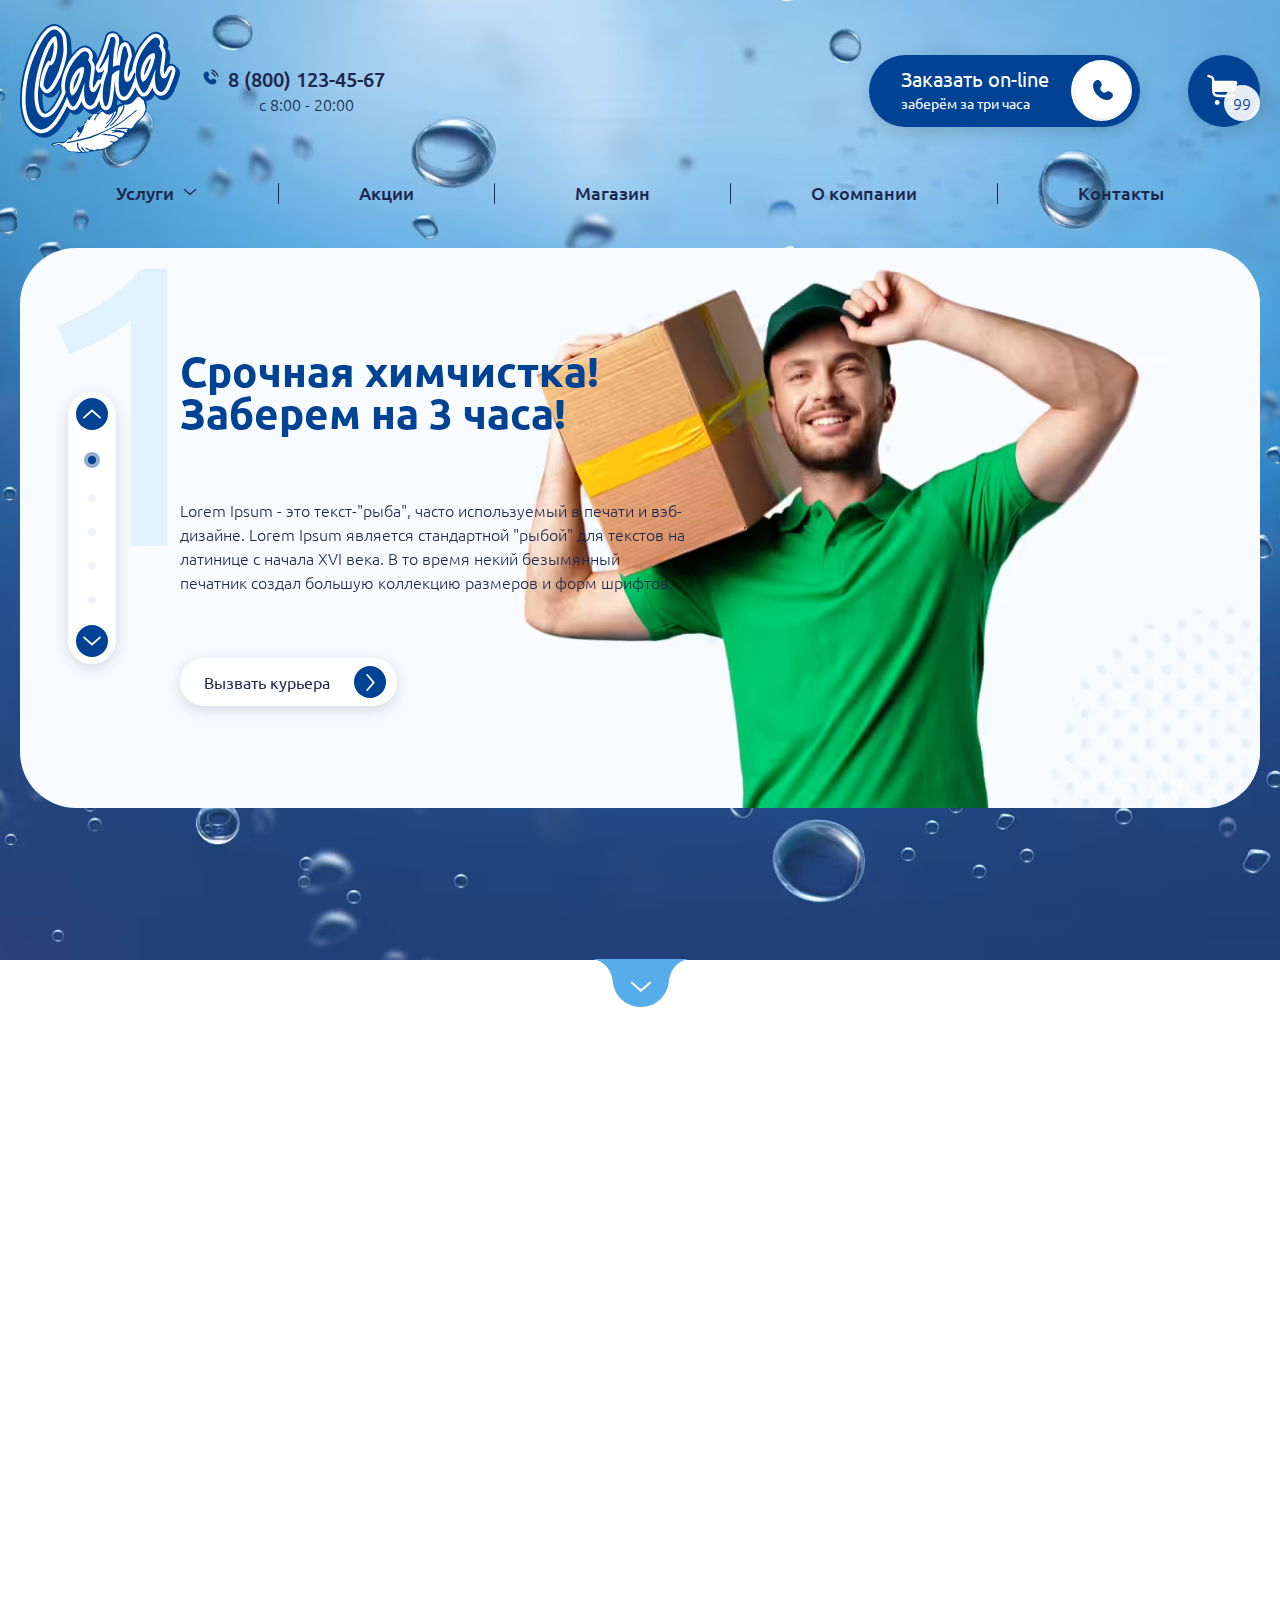
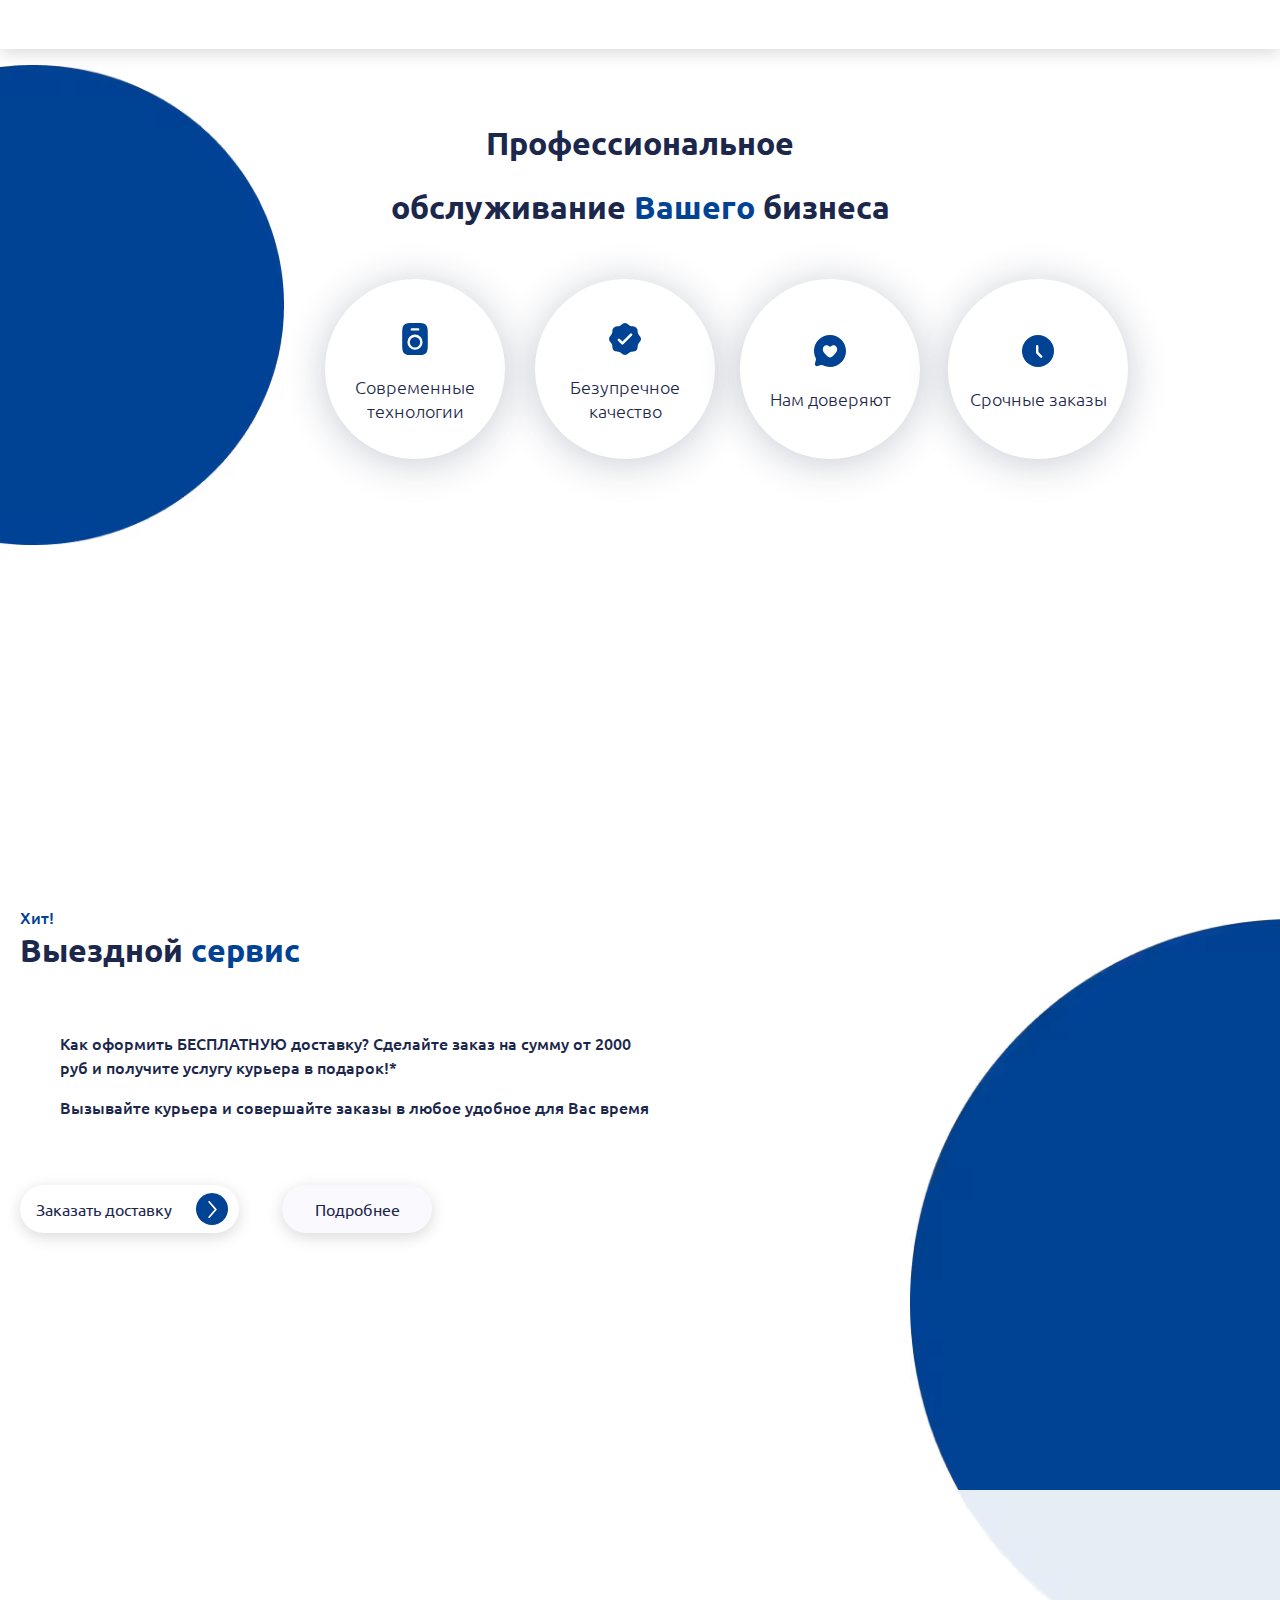
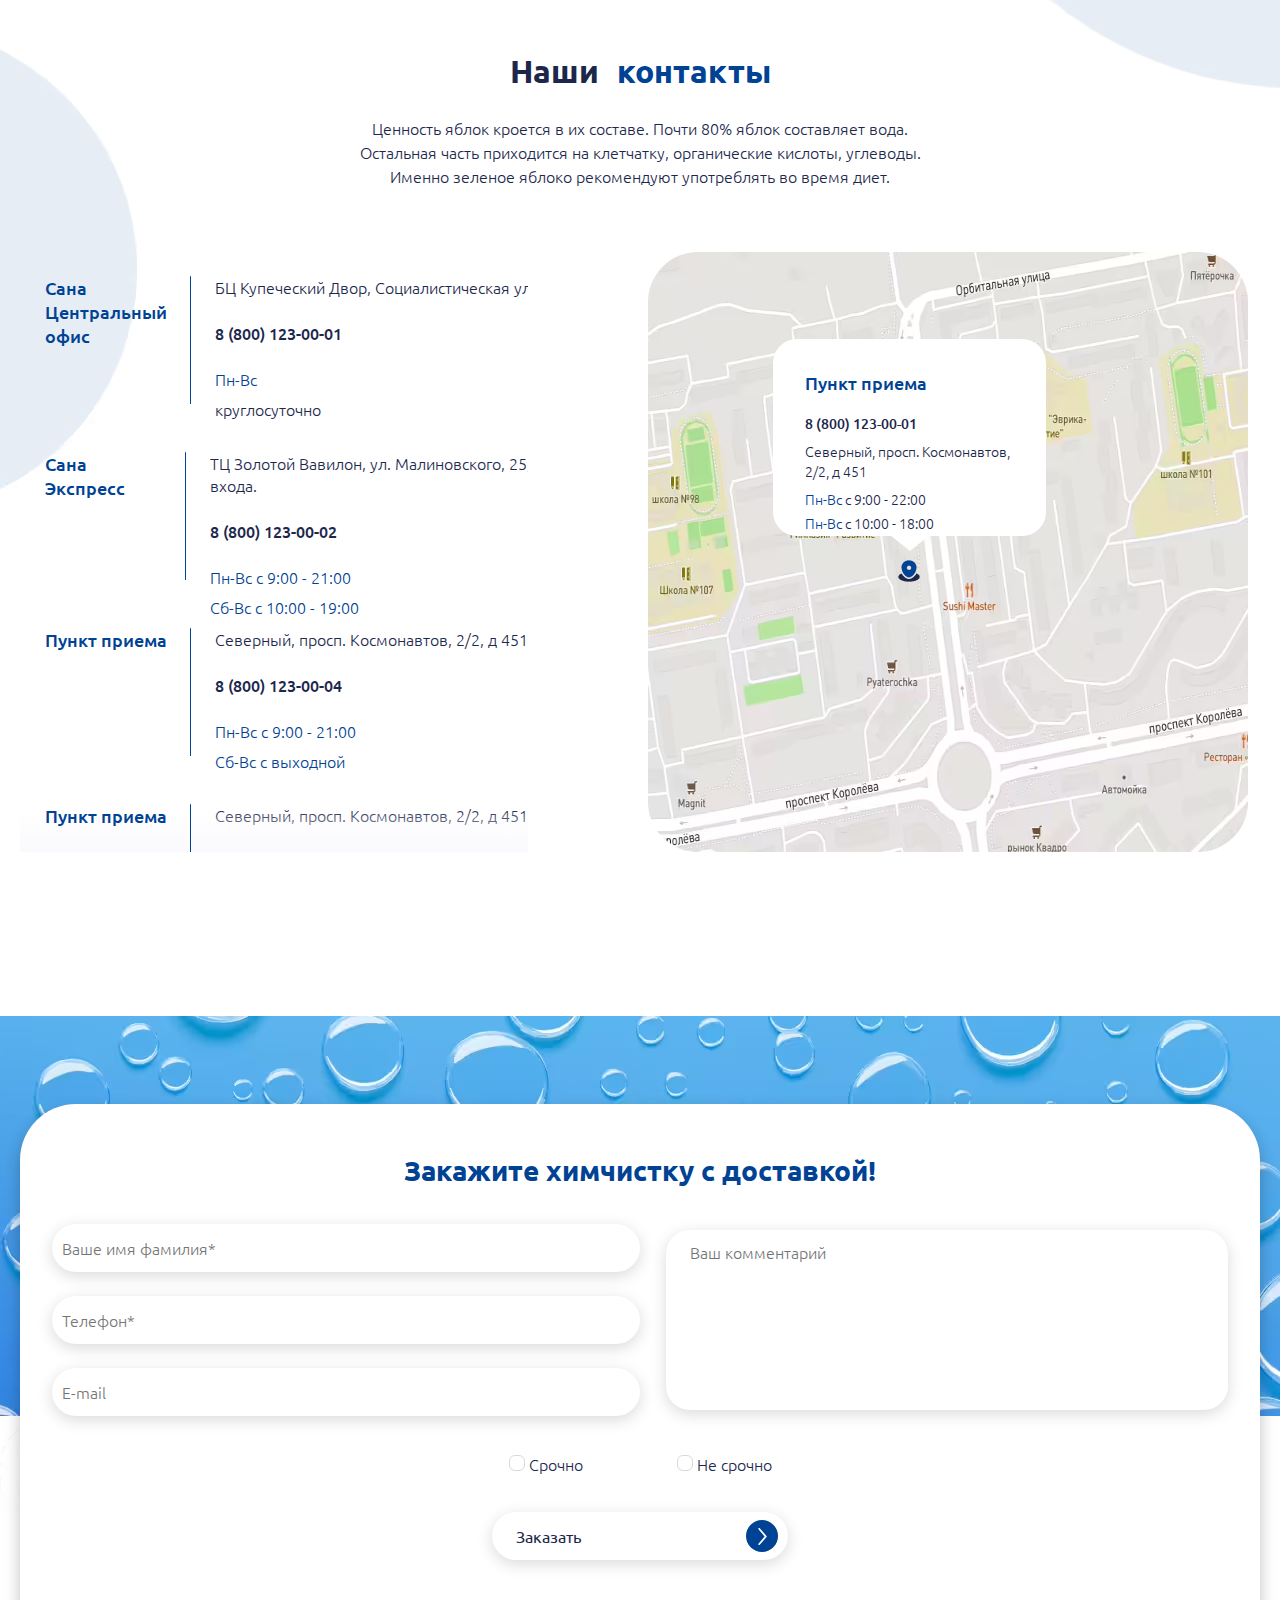
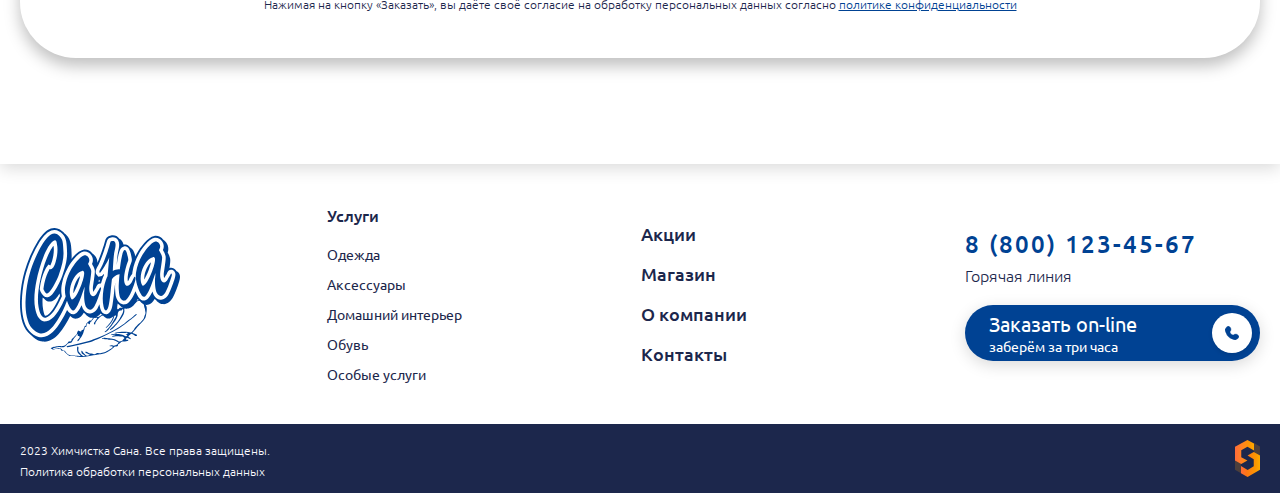
==== commit 7112f51a: "" ====
--- a/index.html
+++ b/index.html
@@ -8,7 +8,7 @@
 
 
 
-  <title>Document</title>
+  <title>Dry-cleaner</title>
 
   <link rel="stylesheet" href="./css/swiper-bundle.min.css">
   <link rel="stylesheet" href=".//css/style.min.css">
@@ -40,14 +40,14 @@
               <li class="tel__item">
                 <a class="tel__item-link" href="#!">Услуги
                   <img class="tel__item-img" src="./images/src/arrow-bottom.svg" alt="">
-
-
+        
+        
                   <ul class="submenu-tel">
                     <li class="tel__item decoration-no">
                       <a class="submenu__item-link" href="#!">Аксессуары
                         <img class="submenu__item-img" src="./images/src/arrow-bottom.svg" alt="">
-
-                        <ul class="submenu-tel__dop">
+        
+                        <ul class="submenu-tel">
                           <li class="tel__item decoration-no">
                             <a class="submenu__item-link" href="#!">Деловая
                             </a>
@@ -80,16 +80,16 @@
                             <a class="submenu__item-link" href="#!">Форменная 
                             </a>
                           </li>
-
+        
                         </ul>
                       </a>
                     </li>
                     <li class="tel__item decoration-no">
                       <a class="submenu__item-link" href="#!">Домашний интерьер
                         <img class="submenu__item-img" src="./images/src/arrow-bottom.svg" alt="">
-
-
-                        <ul class="submenu-tel__dop">
+        
+        
+                        <ul class="submenu-tel">
                           <li class="tel__item decoration-no">
                             <a class="submenu__item-link" href="#!">Аксессуары
                             </a>
@@ -109,8 +109,8 @@
                     <li class="tel__item decoration-no">
                       <a class="submenu__item-link" href="#!">Особые услуги
                         <img class="submenu__item-img" src="./images/src/arrow-bottom.svg" alt="">
-
-                        <ul class="submenu-tel__dop">
+        
+                        <ul class="submenu-tel">
                           <li class="tel__item decoration-no">
                             <a class="submenu__item-link" href="#!">Аксессуары
                             </a>
@@ -128,13 +128,13 @@
                             </a>
                           </li>
                         </ul>
-
+        
                       </a>
                     </li>
                   </ul>
                 </a>
-
-
+        
+        
               </li>
               <li class="tel__item">
                 <a class="tel__item-link" href="#!">Акции</a>
--- a/css/style.min.css
+++ b/css/style.min.css
@@ -1 +1 @@
-@font-face{font-family:"ubuntu-bold";src:url("../fonts/src/Ubuntu-Bold.ttf")}@font-face{font-family:"ubuntu-medium";src:url("../fonts/src/Ubuntu-Medium.ttf")}@font-face{font-family:"ubuntu-regular";src:url("../fonts/src/Ubuntu-Regular.ttf")}@font-face{font-family:"ubuntu-Light";src:url("../fonts/src/Ubuntu-Light.ttf")}html{box-sizing:border-box}html,body{height:100%;font-family:"ubuntu-Light",sans-serif;font-weight:300;font-size:16px;color:#1c274c;scroll-behavior:smooth}*,*::before,*::after{box-sizing:inherit;margin:0;padding:0}ul{list-style-type:none}li{text-decoration:none}a{text-decoration:none;color:#1c274c}img{background-size:cover;background-position:center;background-repeat:no-repeat}.container{max-width:1596px;padding:0 20px;margin:0 auto}.header__wrapper{margin-top:24px;position:absolute;left:0;right:0;z-index:1}.menu-wrapper{display:-webkit-box;display:-ms-flexbox;display:flex;-webkit-column-gap:48px;-moz-column-gap:48px;column-gap:48px}.header__logo{display:-webkit-box;display:-ms-flexbox;display:flex;-webkit-box-align:center;-ms-flex-align:center;align-items:center;-webkit-column-gap:48px;-moz-column-gap:48px;column-gap:48px}.logo-img{width:160px;height:129px}.header__tel{display:-webkit-box;display:-ms-flexbox;display:flex;-webkit-box-orient:vertical;-webkit-box-direction:normal;-ms-flex-direction:column;flex-direction:column;-webkit-box-align:center;-ms-flex-align:center;align-items:center;position:relative}.tel__phone{width:24px;height:24px;position:absolute;left:-30px;top:0px}.tel-link{font-family:"ubuntu-medium";font-size:20px}.time{font-size:16px}.menu{display:-webkit-box;display:-ms-flexbox;display:flex}.menu__list{font-family:"ubuntu-medium";font-size:18px;display:-webkit-box;display:-ms-flexbox;display:flex;-webkit-box-align:center;-ms-flex-align:center;align-items:center;-webkit-column-gap:24px;-moz-column-gap:24px;column-gap:24px;color:#1c274c;position:relative}.menu__item{-webkit-transition:all .45s ease;transition:all .45s ease;display:-webkit-box;display:-ms-flexbox;display:flex;-webkit-box-align:center;-ms-flex-align:center;align-items:center}.menu__item:hover{-webkit-transform:translateY(-4px);-ms-transform:translateY(-4px);transform:translateY(-4px);-webkit-transition:all .45s ease;transition:all .45s ease}.menu__item-list{font-size:18px;font-family:"ubuntu-medium";color:#1c274c}.menu__arrow-down{width:16px;height:16px;margin-left:4px}.menu-line{width:1px;height:21px;border-radius:8px;background-color:#1c274c}.header__btn-wrapper{display:-webkit-box;display:-ms-flexbox;display:flex;-webkit-box-align:center;-ms-flex-align:center;align-items:center}.header__btn-link{width:271px;height:72px;display:-webkit-box;display:-ms-flexbox;display:flex;-webkit-box-align:center;-ms-flex-align:center;align-items:center;padding-left:32px;-webkit-box-pack:justify;-ms-flex-pack:justify;justify-content:space-between;background-color:#004293;border-radius:60px;-webkit-box-shadow:0px 4px 16px 0px rgba(0,0,0,.15);box-shadow:0px 4px 16px 0px rgba(0,0,0,.15);position:relative;cursor:pointer}.header__btn-link::after{content:"";background-image:url("../images/src/phone-header.svg ");width:61px;height:61px;background-color:#fff;border-radius:50%;top:0;right:0;position:absolute;display:-webkit-box;display:-ms-flexbox;display:flex;-webkit-box-pack:center;-ms-flex-pack:center;justify-content:center;-webkit-box-align:center;-ms-flex-align:center;align-items:center;margin:5px 8px 5px 0}.text-one{font-size:20px;font-family:"ubuntu-regular";line-height:24px;color:#fff}.text-second{font-size:14px;font-family:"ubuntu-regular";line-height:24px;color:#fff}.header__basket{position:relative;display:-webkit-box;display:-ms-flexbox;display:flex;-webkit-box-align:center;-ms-flex-align:center;align-items:center;cursor:pointer}.basket{width:72px;height:72px;background-color:#004293;border-radius:60px;-webkit-box-shadow:0px 4px 16px 0px rgba(0,0,0,.15);box-shadow:0px 4px 16px 0px rgba(0,0,0,.15);display:-webkit-box;display:-ms-flexbox;display:flex;-webkit-box-pack:center;-ms-flex-pack:center;justify-content:center;-webkit-box-align:center;-ms-flex-align:center;align-items:center}.basket__quantity{position:absolute;width:36px;height:36px;top:30px;right:0;background-color:rgba(255,255,255,.9);border-radius:50%;display:-webkit-box;display:-ms-flexbox;display:flex;-webkit-box-pack:center;-ms-flex-pack:center;justify-content:center;-webkit-box-align:center;-ms-flex-align:center;align-items:center;color:#004293}.main{background-position:center;background-size:cover;background-repeat:no-repeat;position:relative;width:100%;height:960px;top:0;left:0;bottom:0;right:0}.main-wrapper{max-width:1576px;height:560px;background-color:#f8fbff;border-radius:56px;position:relative;top:248px;overflow:hidden;z-index:0}.main-number{font-size:400px;font-family:"ubuntu-regular";line-height:300px;color:#69c0f1;opacity:.15}.main-slider__img{position:absolute;bottom:-4px;right:0}.main-img{width:860px;height:560px;border-radius:56px}.main-content{position:absolute;top:102px;left:160px;display:-webkit-box;display:-ms-flexbox;display:flex;-webkit-box-orient:vertical;-webkit-box-direction:normal;-ms-flex-direction:column;flex-direction:column;gap:64px}.content__title{font-size:42px;font-family:"ubuntu-bold";line-height:42px;color:#004293;max-width:666px}.content__text{font-size:16px;line-height:24px;max-width:536px;color:#1c274c}.content__btn{width:217px;height:48px;border:none;outline:none;border-radius:60px;background-color:#fff;-webkit-box-shadow:0px 4px 16px 0px rgba(0,0,0,.15);box-shadow:0px 4px 16px 0px rgba(0,0,0,.15);display:-webkit-box;display:-ms-flexbox;display:flex;-webkit-box-align:center;-ms-flex-align:center;align-items:center;padding:8px 8px 8px 24px;-webkit-column-gap:24px;-moz-column-gap:24px;column-gap:24px;font-size:16px;line-height:24px;font-family:"ubuntu-regular";color:#1c274c;position:absolute;bottom:102px;left:160px;z-index:2;cursor:pointer;overflow:hidden}.content__btn::before{content:"";position:absolute;background-color:#004293;width:100%;height:100%;left:0;right:0;z-index:-1;border-radius:60px;-webkit-transform:translateX(220px);-ms-transform:translateX(220px);transform:translateX(220px);-webkit-transition:-webkit-transform .85s ease;transition:-webkit-transform .85s ease;transition:transform .85s ease;transition:transform .85s ease,-webkit-transform .85s ease}.content__btn:focus::before{-webkit-transform:translateX(0px);-ms-transform:translateX(0px);transform:translateX(0px)}.content__btn:focus{color:#fff}.menu__services{width:648px;min-height:408px;border-radius:24px;background:#fff;position:absolute;top:50px;display:-webkit-box;display:-ms-flexbox;display:flex;-webkit-box-orient:vertical;-webkit-box-direction:normal;-ms-flex-direction:column;flex-direction:column;padding:0px 0 0 32px;gap:35px;z-index:2;left:-130px;-webkit-transform-origin:0 0;-ms-transform-origin:0 0;transform-origin:0 0;-webkit-transform:rotateX(-90deg);transform:rotateX(-90deg);opacity:0;-webkit-transition:all .45s ease;transition:all .45s ease}.menu__services::before{content:url("../images/src/Vector-map.svg");position:absolute;top:-17px;left:150px;width:39px;height:19px;-webkit-transform:rotate(180deg);-ms-transform:rotate(180deg);transform:rotate(180deg)}.menu__item:hover .menu__services{-webkit-transform:rotateX(0deg);transform:rotateX(0deg);opacity:1;-webkit-transition:all .45s ease;transition:all .45s ease}.menu__services-item:hover .submenu{-webkit-transform:rotateY(0deg);transform:rotateY(0deg);opacity:1;visibility:visible;-webkit-transition:all .45s ease;transition:all .45s ease}.submenu{position:absolute;top:0px;left:327px;display:-webkit-box;display:-ms-flexbox;display:flex;-webkit-box-orient:vertical;-webkit-box-direction:normal;-ms-flex-direction:column;flex-direction:column;gap:24px;-webkit-transform-origin:0 0;-ms-transform-origin:0 0;transform-origin:0 0;-webkit-transform:rotateY(-90deg);transform:rotateY(-90deg);opacity:0;visibility:hidden;-webkit-transition:all .45s ease;transition:all .45s ease}.menu__services-link{max-width:224px;display:-webkit-box;display:-ms-flexbox;display:flex;-webkit-box-pack:justify;-ms-flex-pack:justify;justify-content:space-between;-webkit-box-align:center;-ms-flex-align:center;align-items:center;-webkit-transition:all .45s ease;transition:all .45s ease}.menu__services-link:hover .menu__services-link-img{-webkit-transform:translateX(10px);-ms-transform:translateX(10px);transform:translateX(10px);-webkit-transition:all .45s ease;transition:all .45s ease}.menu__services-link{-webkit-transition:all .45s ease;transition:all .45s ease}.swiper{position:absolute;height:100%;width:666px;top:0;bottom:0}.swiper-pagination-vertical.swiper-pagination-bullets,.swiper-vertical>.swiper-pagination-bullets{position:absolute;left:48px;bottom:144px;width:48px;height:272px;border-radius:60px;background:rgba(255,255,255,.8);-webkit-box-shadow:0px 4px 16px 0px rgba(0,0,0,.15);box-shadow:0px 4px 16px 0px rgba(0,0,0,.15);row-gap:14px;display:-webkit-box;display:-ms-flexbox;display:flex;-webkit-box-pack:center;-ms-flex-pack:center;justify-content:center;-webkit-box-orient:vertical;-webkit-box-direction:normal;-ms-flex-direction:column;flex-direction:column;-webkit-box-align:center;-ms-flex-align:center;align-items:center}.swiper-pagination-bullet{width:8px;height:8px;border-radius:50%;background:rgba(0,66,147,.3019607843)}.swiper-pagination-bullet-active{background-image:url("../images/src/frame-sw.svg");width:16px;height:16px;display:-webkit-box;display:-ms-flexbox;display:flex;-webkit-box-pack:center;-ms-flex-pack:center;justify-content:center;-webkit-box-align:center;-ms-flex-align:center;align-items:center}.swiper-button-prev{position:absolute;width:32px;height:32px;background-color:#004293;left:56px;top:172px;border-radius:50px;display:-webkit-box;display:-ms-flexbox;display:flex;-webkit-box-pack:center;-ms-flex-pack:center;justify-content:center;-webkit-box-align:center;-ms-flex-align:center;align-items:center}.swiper-button-next:after{display:none}.swiper-button-prev:after{display:none}.swiper-button-next{position:absolute;width:32px;height:32px;background-color:#004293;left:56px;top:399px;border-radius:50px;-webkit-transform:rotate(180deg);-ms-transform:rotate(180deg);transform:rotate(180deg);display:-webkit-box;display:-ms-flexbox;display:flex;-webkit-box-pack:center;-ms-flex-pack:center;justify-content:center;-webkit-box-align:center;-ms-flex-align:center;align-items:center}.main-subtract{position:absolute;bottom:-51px;margin-left:auto;margin-right:auto;left:0;right:0;text-align:center}.arrow__right{-webkit-transform:rotate(90deg);-ms-transform:rotate(90deg);transform:rotate(90deg)}.decisions{background:#fff;-webkit-box-shadow:0px 4px 16px 0px rgba(0,0,0,.15);box-shadow:0px 4px 16px 0px rgba(0,0,0,.15);overflow:hidden}.decisions__wrapper{padding-top:89px;display:grid;grid-template-columns:repeat(2, 1fr);gap:110px}.decisions__fone{position:relative;bottom:-4px;left:-40px;-webkit-transform:translateX(-100%);-ms-transform:translateX(-100%);transform:translateX(-100%);-webkit-transition:all .65s ease;transition:all .65s ease;opacity:0;visibility:hidden}.decisions__fone-img{width:645px;height:645px}.decisions__title{margin-left:-40px;-webkit-transform:translateX(100%);-ms-transform:translateX(100%);transform:translateX(100%);-webkit-transition:all .65s ease;transition:all .65s ease;opacity:0;visibility:hidden}.decisions__title p{color:#004293;line-height:24px;font-size:16px;font-family:"ubuntu-regular"}.decisions__title h2{line-height:42px;font-size:32px;font-family:"ubuntu-bold"}.decisions__title span{color:#004293}.decisions__text{line-height:24px;margin-top:64px;-webkit-transform:translateX(100%);-ms-transform:translateX(100%);transform:translateX(100%);-webkit-transition:all .65s ease;transition:all .65s ease;opacity:0;visibility:hidden}.decisions__items{margin-top:45px;margin-left:32px}.decisions__item{line-height:24px;position:relative;padding-bottom:16px;-webkit-transform:translateX(100%);-ms-transform:translateX(100%);transform:translateX(100%);-webkit-transition:all .65s ease;transition:all .65s ease;opacity:0;visibility:hidden}.decisions__item-img{position:absolute;left:-32px;top:0}.decisions__prace{padding-top:50px;-webkit-transform:translateX(100%);-ms-transform:translateX(100%);transform:translateX(100%);-webkit-transition:all .65s ease;transition:all .65s ease;opacity:0;visibility:hidden}.decisions__prace-btn{width:188px;height:48px;border-radius:60px;border:none;font-family:"ubuntu-regular";font-size:16px;line-height:24px;background:#fff;-webkit-box-shadow:0px 4px 16px 0px rgba(0,0,0,.15);box-shadow:0px 4px 16px 0px rgba(0,0,0,.15);display:-webkit-box;display:-ms-flexbox;display:flex;-webkit-box-align:center;-ms-flex-align:center;align-items:center;padding:8px 8px 8px 16px;-webkit-column-gap:24px;-moz-column-gap:24px;column-gap:24px;margin-left:-40px;cursor:pointer}.decisions__prace-btn::after{content:url("../images/src/Download.svg");width:32px;height:32px;border-radius:60px;background-color:#004293;display:-webkit-box;display:-ms-flexbox;display:flex;-webkit-box-pack:center;-ms-flex-pack:center;justify-content:center;-webkit-box-align:center;-ms-flex-align:center;align-items:center}.service{position:relative;min-height:800px}.fone-service__img{width:384px;height:480px}.service__fon-left{position:absolute;left:0;top:160px;margin-top:auto;margin-bottom:auto;text-align:left}.service__title{position:absolute;left:172px;top:432px;color:#fff;font-size:48px;font-family:"ubuntu-bold";line-height:64px}.service__title span:nth-child(1){color:#1c274c}.service__title span:nth-child(2){color:#1c274c}.service__title span:nth-child(3){color:#1c274c}.service__title span:nth-child(4){color:#004293}.service__title span:nth-child(5){color:#1c274c}.service__content{display:-webkit-box;display:-ms-flexbox;display:flex;-webkit-column-gap:72px;-moz-column-gap:72px;column-gap:72px}.service__circle-svg{margin-bottom:8px;-webkit-animation:circle alternate infinite 7s linear;animation:circle alternate infinite 7s linear}@-webkit-keyframes circle{0%{-webkit-transform:translate3d(0px, 0px, 0);transform:translate3d(0px, 0px, 0)}10%{-webkit-transform:translate3d(-2px, 2px, 0);transform:translate3d(-2px, 2px, 0)}20%{-webkit-transform:translate3d(-1px, 4px, 0);transform:translate3d(-1px, 4px, 0)}30%{-webkit-transform:translate3d(1px, 6px, 0);transform:translate3d(1px, 6px, 0)}40%{-webkit-transform:translate3d(2px, 8px, 0);transform:translate3d(2px, 8px, 0)}50%{-webkit-transform:translate3d(0px, 10px, 0);transform:translate3d(0px, 10px, 0)}60%{-webkit-transform:translate3d(2px, 8px, 0);transform:translate3d(2px, 8px, 0)}70%{-webkit-transform:translate3d(1px, 6px, 0);transform:translate3d(1px, 6px, 0)}80%{-webkit-transform:translate3d(-2px, 4px, 0);transform:translate3d(-2px, 4px, 0)}90%{-webkit-transform:translate3d(-1px, 2px, 0);transform:translate3d(-1px, 2px, 0)}100%{-webkit-transform:translate3d(0px, 0px, 0);transform:translate3d(0px, 0px, 0)}}@keyframes circle{0%{-webkit-transform:translate3d(0px, 0px, 0);transform:translate3d(0px, 0px, 0)}10%{-webkit-transform:translate3d(-2px, 2px, 0);transform:translate3d(-2px, 2px, 0)}20%{-webkit-transform:translate3d(-1px, 4px, 0);transform:translate3d(-1px, 4px, 0)}30%{-webkit-transform:translate3d(1px, 6px, 0);transform:translate3d(1px, 6px, 0)}40%{-webkit-transform:translate3d(2px, 8px, 0);transform:translate3d(2px, 8px, 0)}50%{-webkit-transform:translate3d(0px, 10px, 0);transform:translate3d(0px, 10px, 0)}60%{-webkit-transform:translate3d(2px, 8px, 0);transform:translate3d(2px, 8px, 0)}70%{-webkit-transform:translate3d(1px, 6px, 0);transform:translate3d(1px, 6px, 0)}80%{-webkit-transform:translate3d(-2px, 4px, 0);transform:translate3d(-2px, 4px, 0)}90%{-webkit-transform:translate3d(-1px, 2px, 0);transform:translate3d(-1px, 2px, 0)}100%{-webkit-transform:translate3d(0px, 0px, 0);transform:translate3d(0px, 0px, 0)}}.service__circle-img{width:48px;height:48px;-o-object-fit:none;object-fit:none}.service__circle{width:180px;height:180px;border-radius:50%;background:#fff;-webkit-box-shadow:0px 4px 40px 0px rgba(28,39,76,.24);box-shadow:0px 4px 40px 0px rgba(28,39,76,.24);display:-webkit-box;display:-ms-flexbox;display:flex;-webkit-box-orient:vertical;-webkit-box-direction:normal;-ms-flex-direction:column;flex-direction:column;-webkit-box-pack:center;-ms-flex-pack:center;justify-content:center;-webkit-box-align:center;-ms-flex-align:center;align-items:center;-webkit-column-gap:8px;-moz-column-gap:8px;column-gap:8px}.circle-one{position:absolute;top:211px;right:909px}.circle-second{position:absolute;top:334px;right:654px}.circle-third{position:absolute;top:228px;right:402px}.circle-fourth{position:absolute;top:389px;right:152px}.service__circle-text{text-align:center;font-size:18px;font-family:"ubuntu-Light";color:#1c274c}.modal-form{border-radius:56px;background:#fff;-webkit-box-shadow:0px 8px 16px 0px rgba(0,0,0,.25);box-shadow:0px 8px 16px 0px rgba(0,0,0,.25);width:570px;height:710px;position:fixed;margin:auto;top:0;left:0;right:0;bottom:0;z-index:99999;-webkit-transition:all .45s ease-in-out;transition:all .45s ease-in-out;opacity:0;-webkit-transform:scaleY(0);-ms-transform:scaleY(0);transform:scaleY(0)}.activ--form{-webkit-transition:all .45s ease-in-out;transition:all .45s ease-in-out;opacity:1;-webkit-transform:scaleY(1);-ms-transform:scaleY(1);transform:scaleY(1)}.form-close{position:absolute;top:24px;right:36px;width:24px;height:24px;cursor:pointer}.modal-form-wrapper{display:-webkit-box;display:-ms-flexbox;display:flex;-webkit-box-orient:vertical;-webkit-box-direction:normal;-ms-flex-direction:column;flex-direction:column;-webkit-box-align:center;-ms-flex-align:center;align-items:center;padding:64px 0 32px 0;gap:24px}.form__title{font-size:28px;font-family:"ubuntu-bold";color:#004293}.form-modal{display:-webkit-box;display:-ms-flexbox;display:flex;-webkit-box-orient:vertical;-webkit-box-direction:normal;-ms-flex-direction:column;flex-direction:column;gap:24px}.order__input.form-input{width:506px;height:44px}.order__input.form-input:focus{outline:none}.order__textarea.form-textarea{width:506px;height:180px;margin:0}.form-politics{margin:0 32px 0 32px;text-align:center}.exit{min-height:641px;position:relative;overflow:hidden}.exit__wrapper{display:-webkit-box;display:-ms-flexbox;display:flex}.exit__content{margin-top:136px}.exit__content-title{color:#1c274c;font-size:32px;font-family:"ubuntu-bold";line-height:42px;padding-bottom:60px}.exit__content-title p{color:#004293;font-family:"ubuntu-medium";font-size:16px;line-height:24px}.exit__content-title span{color:#004293;font-size:32px;font-family:"ubuntu-bold";line-height:42px}.exit__content-text{margin-left:40px}.exit__text{font-size:16px;line-height:24px;font-family:"ubuntu-medium";color:#1c274c;width:600px;word-wrap:break-word;padding-bottom:16px}.exit__box-btn{display:-webkit-box;display:-ms-flexbox;display:flex;-webkit-box-align:center;-ms-flex-align:center;align-items:center;gap:43px;padding-top:50px}.btn__link-arrow{display:-webkit-box;display:-ms-flexbox;display:flex;-webkit-box-align:center;-ms-flex-align:center;align-items:center;-webkit-column-gap:24px;-moz-column-gap:24px;column-gap:24px;padding:0 8px 0 16px;width:219px;height:48px;border-radius:60px;background:#fff;-webkit-box-shadow:0px 4px 16px 0px rgba(0,0,0,.15);box-shadow:0px 4px 16px 0px rgba(0,0,0,.15);color:#1c274c;font-size:16px;font-family:"ubuntu-regular";line-height:24px;position:relative;overflow:hidden;z-index:1}.btn__link-arrow::before{content:"";position:absolute;background-color:#004293;width:100%;height:100%;left:0;right:0;z-index:-1;border-radius:60px;-webkit-transform:translateX(310px);-ms-transform:translateX(310px);transform:translateX(310px);-webkit-transition:-webkit-transform .85s ease;transition:-webkit-transform .85s ease;transition:transform .85s ease;transition:transform .85s ease,-webkit-transform .85s ease}.btn__link-arrow:focus::before{-webkit-transform:translateX(0px);-ms-transform:translateX(0px);transform:translateX(0px)}.btn__link-arrow:focus{color:#fff}.arrow-right__btn{width:32px;height:32px;border-radius:50%;background-color:#004293;display:-webkit-box;display:-ms-flexbox;display:flex;-webkit-box-pack:center;-ms-flex-pack:center;justify-content:center;-webkit-box-align:center;-ms-flex-align:center;align-items:center}.btn-img__arrow{width:21px;height:21px;border:none;outline:none;display:-webkit-box;display:-ms-flexbox;display:flex;-webkit-box-pack:center;-ms-flex-pack:center;justify-content:center;-webkit-box-align:center;-ms-flex-align:center;align-items:center;-webkit-transform:rotate(90deg);-ms-transform:rotate(90deg);transform:rotate(90deg)}.detailed__btn{width:150px;height:48px;display:-webkit-box;display:-ms-flexbox;display:flex;-webkit-box-pack:center;-ms-flex-pack:center;justify-content:center;-webkit-box-align:center;-ms-flex-align:center;align-items:center;color:#1c274c;font-size:16px;font-family:"ubuntu-regular";line-height:24px;border-radius:60px;background:#fafafe;-webkit-box-shadow:0px 4px 16px 0px rgba(0,0,0,.15);box-shadow:0px 4px 16px 0px rgba(0,0,0,.15)}.car-fone__img{position:absolute;width:1047px;right:0;bottom:0;z-index:2;-webkit-transform:translateX(100%);-ms-transform:translateX(100%);transform:translateX(100%);opacity:0;visibility:hidden;-webkit-transition:all .65s ease-in-out;transition:all .65s ease-in-out}.car-fone-0__img{position:absolute;width:608px;right:0;bottom:0;z-index:1}.contacts{position:relative;overflow:hidden}.contacts__title-box{display:-webkit-box;display:-ms-flexbox;display:flex;-webkit-box-pack:center;-ms-flex-pack:center;justify-content:center;-webkit-box-align:center;-ms-flex-align:center;align-items:center;-webkit-box-orient:vertical;-webkit-box-direction:normal;-ms-flex-direction:column;flex-direction:column;padding-top:160px}.contacts__title{color:#1c274c;font-family:"ubuntu-bold";font-size:32px;line-height:42px}.contacts__title span{color:#004293;font-family:"ubuntu-bold";font-size:32px;line-height:42px;padding-left:10px}.contacts__text{max-width:616px;font-size:16px;color:#1c274c;font-family:"ubuntu-Light";line-height:24px;padding-top:24px;text-align:center}.fon-map__right{position:absolute;right:-12px;top:-61%}.fon-map__left{position:absolute;left:0;top:135px}.contacts__wrapper{display:grid;grid-template-columns:repeat(2, 1fr);padding-top:64px;gap:40px;position:relative}.contacts__content-address::before{content:"";position:absolute;bottom:0;height:44px;width:800px;background:-webkit-gradient(linear, left bottom, left top, from(#FAFAFE), to(rgba(250, 250, 254, 0)));background:linear-gradient(0deg, #FAFAFE 0%, rgba(250, 250, 254, 0) 100%)}.contacts__content-address{height:600px;width:831px;overflow-x:hidden;position:relative}.contacts__content-address::-webkit-scrollbar-button{display:none}.contacts__content-address::-webkit-scrollbar{background-color:rgba(0,0,0,0);width:8px}.contacts__content-address::-webkit-scrollbar-thumb{background-color:#004293;z-index:1;border-radius:8px;height:20px}.content-address__box{display:-webkit-box;display:-ms-flexbox;display:flex;-webkit-transition:all .45s ease-in-out;transition:all .45s ease-in-out;padding:24px;width:824px;height:176px;margin-left:1px}.content-address__box:hover{width:824px;height:176px;border-radius:56px;background:#fff;-webkit-box-shadow:0px 4px 16px 0px rgba(0,0,0,.15);box-shadow:0px 4px 16px 0px rgba(0,0,0,.15);-webkit-transition:all .45s ease-in-out;transition:all .45s ease-in-out}.content-address__box:hover .name__address{padding-top:15%;-webkit-transition:all .45s ease-in-out;transition:all .45s ease-in-out}.content-address__info{display:-webkit-box;display:-ms-flexbox;display:flex;-webkit-box-orient:vertical;-webkit-box-direction:normal;-ms-flex-direction:column;flex-direction:column;gap:24px}.content__name-address{position:relative}.name__address{color:#004293;font-size:18px;font-family:"ubuntu-medium";padding-right:48px;-webkit-transition:all .45s ease-in-out;transition:all .45s ease-in-out}.name-address__line{position:absolute;width:1px;height:100%;border-radius:8px;background:#004293;right:24px;top:0;-webkit-transition:all .45s ease-in-out;transition:all .45s ease-in-out}.info__address{color:#1c274c;font-family:"ubuntu-Light";font-size:16px}.info__tel{font-size:16px;color:#1c274c;font-family:"ubuntu-medium"}.info__work{display:-webkit-box;display:-ms-flexbox;display:flex;-webkit-box-orient:vertical;-webkit-box-direction:normal;-ms-flex-direction:column;flex-direction:column;gap:8px}.info__work-day{color:#004293;font-size:16px;font-family:"ubuntu-Light"}.info__work-time{color:#1c274c;font-size:16px;font-family:"ubuntu-Light"}.contacts__map-wrapper{position:relative}.contacts__map-img{width:600px;height:600px;border-radius:50px}.map__info{width:273px;height:197px;border-radius:24px;background:#fff;padding:32px;position:absolute;margin:auto;top:87px;left:125px}.map__info::before{content:url("../images/src/Vector-map.svg");position:absolute;bottom:-19px;left:0;right:0;margin:0 auto;text-align:center}.map-vector{position:absolute;left:120px;bottom:-55px}.map-info__title{color:#004293;font-family:"ubuntu-medium";font-size:18px;padding-bottom:16px}.map-info__number{padding-bottom:8px}.map__tel{color:#1c274c;font-size:14px;font-family:"ubuntu-medium"}.map-info__address{color:#1c274c;font-family:"ubuntu-Light";font-size:14px;font-weight:300;padding-bottom:8px}.map-info__work-day{color:#1c274c;font-size:14px;font-family:"ubuntu-Light";padding-bottom:4px}.map-info__work-day span{color:#004293;font-size:14px;font-family:"ubuntu-Light"}.order__animation{display:-webkit-box;display:-ms-flexbox;display:flex;-ms-flex-pack:distribute;justify-content:space-around;-webkit-animation:animaBuble 6s infinite linear;animation:animaBuble 6s infinite linear;position:absolute;bottom:-100px}.order__animation-img::nth-child(odd){width:100px;height:100px}@-webkit-keyframes animaBuble{from{-webkit-transform:translateY(0%);transform:translateY(0%)}to{-webkit-transform:translateY(150%);transform:translateY(150%)}}@keyframes animaBuble{from{-webkit-transform:translateY(0%);transform:translateY(0%)}to{-webkit-transform:translateY(150%);transform:translateY(150%)}}.order{background-position:center;background-repeat:no-repeat;background-size:cover;height:400px;margin-top:160px;position:relative}.order__content-box{max-width:1576px;height:554px;border-radius:56px;background:#fff;-webkit-box-shadow:0px 8px 16px 0px rgba(0,0,0,.25);box-shadow:0px 8px 16px 0px rgba(0,0,0,.25);display:-webkit-box;display:-ms-flexbox;display:flex;-webkit-box-orient:vertical;-webkit-box-direction:normal;-ms-flex-direction:column;flex-direction:column;gap:36px;padding:48px 32px;position:relative;top:88px}.order__title{display:-webkit-box;display:-ms-flexbox;display:flex;-webkit-box-pack:center;-ms-flex-pack:center;justify-content:center;-webkit-box-align:center;-ms-flex-align:center;align-items:center;font-size:28px;color:#004293;font-family:"ubuntu-bold"}.order__form{display:grid;grid-template-columns:repeat(2, 1fr);-webkit-box-align:center;-ms-flex-align:center;align-items:center}.order__input{max-width:743px;height:44px;color:#1c274c;font-size:16px;line-height:24px;font-family:"ubuntu-Light";padding:24px 10px;border-radius:24px;background-color:#fff;-webkit-box-shadow:0px 4px 16px 0px rgba(0,0,0,.15);box-shadow:0px 4px 16px 0px rgba(0,0,0,.15);border:none;-webkit-appearance:none}.order__textarea{max-width:743px;height:180px;border-radius:24px;background:#fff;-webkit-box-shadow:0px 4px 16px 0px rgba(0,0,0,.15);box-shadow:0px 4px 16px 0px rgba(0,0,0,.15);border:none;resize:none;padding:10px 24px;color:#004293;font-size:16px;line-height:24px;font-family:"ubuntu-Light";margin-left:26px;-webkit-appearance:none}.order__form-input{display:-webkit-box;display:-ms-flexbox;display:flex;-webkit-box-orient:vertical;-webkit-box-direction:normal;-ms-flex-direction:column;flex-direction:column;gap:24px 26px}.order__content-check{display:-webkit-box;display:-ms-flexbox;display:flex;-webkit-box-pack:center;-ms-flex-pack:center;justify-content:center;-webkit-box-align:center;-ms-flex-align:center;align-items:center;gap:94px}.order__checkbox{position:relative;width:16px;height:16px;color:#d9d9d9;border-radius:6px;border:1.5px solid #d9d9d9;-webkit-appearance:none;-moz-appearance:none;appearance:none}.order__checkbox::before{content:"";background-image:url("../images/src/Tasks.svg");position:absolute;width:14px;height:14px;top:0;left:-1px;right:0;bottom:7px}.order__checkbox:active{background-color:#004293}.order__checkbox:focus{background-color:#004293}.order__checkbox-text{font-size:16px;line-height:24px;font-family:"ubuntu-Light";color:#1c274c}.order__btn{display:-webkit-box;display:-ms-flexbox;display:flex;-webkit-box-pack:center;-ms-flex-pack:center;justify-content:center;-webkit-box-align:center;-ms-flex-align:center;align-items:center}.order__btn-submit{width:296px;height:48px;border-radius:60px;background:#fff;-webkit-box-shadow:0px 4px 16px 0px rgba(0,0,0,.15);box-shadow:0px 4px 16px 0px rgba(0,0,0,.15);border:none;font-family:"ubuntu-regular";font-size:16px;color:#1c274c;line-height:24px;display:-webkit-box;display:-ms-flexbox;display:flex;-webkit-box-align:center;-ms-flex-align:center;align-items:center;padding:0 0 0 24px;gap:165px;cursor:pointer}.order__politics{display:-webkit-box;display:-ms-flexbox;display:flex;-webkit-box-pack:center;-ms-flex-pack:center;justify-content:center;-webkit-box-align:center;-ms-flex-align:center;align-items:center}.politics__text{font-size:12px;font-family:"ubuntu-Light";color:#1c274c}.politics__link{font-size:12px;font-family:"ubuntu-Light";color:#004293;text-decoration-line:underline}.footer{height:226px;padding-top:348px;background:#fff;-webkit-box-shadow:0px 4px 16px 0px rgba(0,0,0,.15);box-shadow:0px 4px 16px 0px rgba(0,0,0,.15)}.footer__wrapper{display:-webkit-box;display:-ms-flexbox;display:flex;-webkit-box-pack:justify;-ms-flex-pack:justify;justify-content:space-between;-webkit-box-align:center;-ms-flex-align:center;align-items:center;margin-top:40px}.footer__services{display:-webkit-box;display:-ms-flexbox;display:flex;-webkit-box-align:center;-ms-flex-align:center;align-items:center;padding-right:72px;gap:179px}.menu-link__main{font-size:16px;font-family:"ubuntu-medium";color:#1c274c;margin-bottom:16px}.menu-services__main{margin-bottom:8px}.footer__services-link{font-size:14px;font-family:"ubuntu-regular";color:#1c274c;-webkit-transition:all .45s ease;transition:all .45s ease}.footer__services-link:hover{color:#004293;-webkit-transition:all .45s ease;transition:all .45s ease}.footer__services-list{display:-webkit-box;display:-ms-flexbox;display:flex;-webkit-box-orient:vertical;-webkit-box-direction:normal;-ms-flex-direction:column;flex-direction:column;gap:8px}.footer__nav-list{display:-webkit-box;display:-ms-flexbox;display:flex;-webkit-box-orient:vertical;-webkit-box-direction:normal;-ms-flex-direction:column;flex-direction:column;gap:16px}.footer__nav-link{font-size:18px;color:#1c274c;font-family:"ubuntu-medium"}.footer__tel{display:-webkit-box;display:-ms-flexbox;display:flex;-webkit-box-orient:vertical;-webkit-box-direction:normal;-ms-flex-direction:column;flex-direction:column;gap:4px;margin-bottom:19px}.footer__tel-link{font-size:24px;color:#004293;letter-spacing:2px;font-family:"ubuntu-medium"}.footer__tel-text{font-size:16px;font-family:"ubuntu-Light";color:#1c274c}.footer__btn{width:295px;height:56px;background-color:#004293;padding:0 8px 0 24px;border-radius:60px;-webkit-box-shadow:0px 4px 16px 0px rgba(0,0,0,.15);box-shadow:0px 4px 16px 0px rgba(0,0,0,.15);display:-webkit-box;display:-ms-flexbox;display:flex;-webkit-box-pack:justify;-ms-flex-pack:justify;justify-content:space-between;-webkit-box-align:center;-ms-flex-align:center;align-items:center;cursor:pointer}.footer__btn-text{color:#fff;font-size:20px;font-family:"ubuntu-regular"}.footer__btn-text-two{color:#fff;font-size:14px;font-family:"ubuntu-regular"}.footer__btn-circle{width:40px;height:40px;border-radius:50%;background:#fff;-webkit-box-shadow:0px 2px 4px 0px rgba(0,0,0,.1);box-shadow:0px 2px 4px 0px rgba(0,0,0,.1);display:-webkit-box;display:-ms-flexbox;display:flex;-webkit-box-pack:center;-ms-flex-pack:center;justify-content:center;-webkit-box-align:center;-ms-flex-align:center;align-items:center}.footer__btn-img{width:26px;height:26px}.footer__bottom{height:69px;background-color:#1c274c;margin-top:40px}.footer__bottom-wrapper{display:-webkit-box;display:-ms-flexbox;display:flex;-webkit-box-pack:justify;-ms-flex-pack:justify;justify-content:space-between;-webkit-box-align:center;-ms-flex-align:center;align-items:center;padding-top:16px}.footer__bottom-text{color:#fafafe;font-size:12px;font-family:"ubuntu-Light"}.menu-tel{display:none}.wrapper{display:-webkit-box;display:-ms-flexbox;display:flex;-webkit-box-pack:justify;-ms-flex-pack:justify;justify-content:space-between}.nav{width:216px;height:400px;-webkit-transition:all .45s linear;transition:all .45s linear}.tel__item-img{padding-left:15px;-webkit-transition:all .45s ease;transition:all .45s ease}.tel__item{position:relative;padding:16px 0;width:200px}.tel__item::before{content:"";position:absolute;border-radius:4px;opacity:.3;background:#004293;width:216px;height:1px;bottom:0}.tel__item:hover{color:#004293}.tel__item:hover .tel__item-img{-webkit-transform:rotateX(180deg);transform:rotateX(180deg);-webkit-transition:all .45s ease;transition:all .45s ease}.tel__item{-webkit-transition:all .45s linear;transition:all .45s linear}.tel__item:hover .submenu-tel{-webkit-transform:rotateX(0deg);transform:rotateX(0deg);opacity:1;position:relative;-webkit-transition:all .45s linear;transition:all .45s linear}.submenu-tel{-webkit-transition:all .45s linear;transition:all .45s linear}.submenu-tel .decoration-no{-webkit-transition:all .45s linear;transition:all .45s linear}.submenu-tel .decoration-no::before{content:"";position:absolute;border-radius:4px;opacity:.3;background:#004293;width:0px;height:0px;bottom:0}.submenu-tel .decoration-no:hover .submenu-tel__dop{-webkit-transform:rotateY(0deg);transform:rotateY(0deg);opacity:1;position:relative;-webkit-transition:all .45s linear;transition:all .45s linear}.submenu-tel .decoration-no:hover .submenu__item-img{-webkit-transform:rotateX(180deg);transform:rotateX(180deg);-webkit-transition:all .45s linear;transition:all .45s linear}.submenu-tel{padding:16px 0 0 22px;-webkit-transform-origin:0 0;-ms-transform-origin:0 0;transform-origin:0 0;-webkit-transform:rotateX(-90deg);transform:rotateX(-90deg);opacity:0;position:absolute;-webkit-transition:all .45s linear;transition:all .45s linear}.tel__item-link{font-size:18px;font-family:"ubuntu-regular";color:#1c274c;-webkit-transition:all .45s linear;transition:all .45s linear}.submenu-tel__dop{margin:0px 0 -30px 30px;-webkit-transform-origin:0 0;-ms-transform-origin:0 0;transform-origin:0 0;-webkit-transform:rotateX(-90deg);transform:rotateX(-90deg);opacity:0;position:absolute;-webkit-transition:all .45s linear;transition:all .45s linear}.submenu__item-link{font-size:18px;font-family:"ubuntu-regular";color:#1c274c;display:-webkit-box;display:-ms-flexbox;display:flex;-webkit-box-pack:justify;-ms-flex-pack:justify;justify-content:space-between}.decisions__fone-left{display:none}.decisions__fone-right{display:none}.header__menu{display:none;-webkit-transition:all .45s linear;transition:all .45s linear}.wrapper__nav{position:absolute;width:372px;height:1000%;top:-25px;left:-46px;bottom:0;right:0;border-radius:0px 24px 24px 0px;background:#fafafe;-webkit-box-shadow:0px 4px 16px 0px rgba(0,0,0,.15);box-shadow:0px 4px 16px 0px rgba(0,0,0,.15);z-index:1;-webkit-transform:translateX(-120%);-ms-transform:translateX(-120%);transform:translateX(-120%);opacity:0;-webkit-transition:all .45s linear;transition:all .45s linear}.wrapper__nav.activ--menu{-webkit-transform:translateX(0%);-ms-transform:translateX(0%);transform:translateX(0%);opacity:1;-webkit-transition:all .45s linear;transition:all .45s linear}.nav{position:absolute;left:117px;top:160px}.animation-class{-webkit-transform:translateX(0%);-ms-transform:translateX(0%);transform:translateX(0%);opacity:1;-webkit-transition:all .65s ease-in-out;transition:all .65s ease-in-out;visibility:visible}.car-fone__img.animation-class{-webkit-transform:translateX(0%);-ms-transform:translateX(0%);transform:translateX(0%);opacity:1;visibility:visible;-webkit-transition:all .65s ease-in-out;transition:all .65s ease-in-out}.header__btn-wrapper.tel-media{display:none}.car-fone__img-tel{display:none}.car-fone-0__img-tel{display:none}.fon-map__center-tel{display:none}.content__line{display:none}.footer__list-tel{display:none}@media(max-width: 1460px){.menu{display:none}.header__wrapper{-webkit-box-orient:vertical;-webkit-box-direction:normal;-ms-flex-direction:column;flex-direction:column}.wrapper{display:-webkit-box;display:-ms-flexbox;display:flex;-webkit-box-align:center;-ms-flex-align:center;align-items:center;-webkit-box-pack:justify;-ms-flex-pack:justify;justify-content:space-between}.menu-tel{display:-webkit-box;display:-ms-flexbox;display:flex;-webkit-box-pack:center;-ms-flex-pack:center;justify-content:center}.menu__list{gap:80px;margin-top:24px}.decisions__wrapper{gap:65px}.service__title{top:62px;left:0;right:0;margin:auto;text-align:center;font-size:32px;color:#1c274c}.circle-fourth{top:230px;right:152px}.circle-third{top:230px;right:360px}.circle-second{top:230px;right:565px}.circle-one{top:230px;right:775px}.service__fon-left{left:-100px;top:16px}.exit__content{margin-top:56px}.contacts__content-address{width:508px}.car-fone__img{right:-300px}.car-fone-0__img{right:-238px}.fon-map__right{position:absolute;right:-248px;top:-61%}.contacts__wrapper{gap:16px}}@media(max-width: 1320px){.menu__services{left:-20px}.menu__services::before{left:30px}.decisions__wrapper{gap:36px}.decisions__prace{padding-top:32px}.decisions__fone-img{width:596px;height:596px}}@media(max-width: 1230px){.decisions__wrapper{grid-template-columns:repeat(1, 1fr)}.decisions__fone{display:none}.decisions__content{display:-webkit-box;display:-ms-flexbox;display:flex;-webkit-box-orient:vertical;-webkit-box-direction:normal;-ms-flex-direction:column;flex-direction:column;-webkit-box-pack:center;-ms-flex-pack:center;justify-content:center;-webkit-box-align:center;-ms-flex-align:center;align-items:center}.decisions__text{max-width:487px;font-size:14px;font-family:"ubuntu-Light"}.decisions__items{margin-left:-80px}.decisions__prace{margin:0 0 64px -260px}.decisions__title h2{line-height:normal;font-size:28px;width:487px;font-family:"ubuntu-bold"}.decisions__title{margin:0}.decisions__fone-left{position:absolute;left:0;top:0;display:block}.decisions__fone-right{position:absolute;right:0;bottom:0;display:block}.decisions{position:relative}.contacts__map-img{width:550px}}@media(max-width: 1090px){.menu-tel{display:none}.header__menu{display:block;padding:17px 6px 9px 14px;width:56px;height:56px;background-color:#004293;border-radius:60px;-webkit-box-shadow:0px 4px 16px 0px rgba(0,0,0,.15);box-shadow:0px 4px 16px 0px rgba(0,0,0,.15);z-index:10;-webkit-transition:all .45s linear;transition:all .45s linear}.menu__line{-webkit-transition:all .45s linear;transition:all .45s linear}.menu__line:nth-child(1).activ--menu{-webkit-transform:rotate(45deg) translate3d(6px, 6px, 0);transform:rotate(45deg) translate3d(6px, 6px, 0);-webkit-transition:all .45s linear;transition:all .45s linear}.menu__line:nth-child(2).activ--menu{-webkit-transform:scale(0);-ms-transform:scale(0);transform:scale(0);-webkit-transition:all .45s linear;transition:all .45s linear}.menu__line:nth-child(3).activ--menu{-webkit-transform:rotate(-45deg) translate3d(5px, -5px, 0);transform:rotate(-45deg) translate3d(5px, -5px, 0);-webkit-transition:all .45s linear;transition:all .45s linear}.menu__line{display:block;margin-bottom:5px;width:30px;height:3px;background-color:#fff}.header__logo{z-index:2}.header__tel{display:none}.circle-fourth{width:140px;height:140px;right:90px}.circle-third{width:140px;height:140px;right:255px}.circle-second{width:140px;height:140px;right:420px}.circle-one{width:140px;height:140px;right:582px}.service__circle-text{font-size:16px;font-family:"ubuntu-Light"}.service{position:relative;min-height:680px}.service{background-color:#fafafe}.exit__wrapper{-webkit-box-pack:center;-ms-flex-pack:center;justify-content:center}.car-fone__img{display:none}.car-fone-0__img{display:none}.car-fone__img-tel{display:block;position:absolute;bottom:10px;left:0;right:0;margin:auto;z-index:0}.car-fone-0__img-tel{display:block;position:absolute;bottom:0;left:0;right:0;margin:auto;z-index:-1}.exit__box-btn{-webkit-box-pack:center;-ms-flex-pack:center;justify-content:center}.exit__content-title{position:relative;left:40px}.exit__content-title{padding-bottom:40px}.exit__box-btn{padding-top:40px}.car-fone__img-tel.animation-class{-webkit-transform:translateX(0%);-ms-transform:translateX(0%);transform:translateX(0%);opacity:1;visibility:visible;-webkit-transition:all .65s ease-in-out;transition:all .65s ease-in-out}.car-fone__img-tel{-webkit-transform:translateX(200%);-ms-transform:translateX(200%);transform:translateX(200%);opacity:0;visibility:hidden;-webkit-transition:all .65s ease-in-out;transition:all .65s ease-in-out}.fon-map__right{display:none}.fon-map__center-tel{position:absolute;top:-225px;left:0;right:0;margin:auto;display:block}.contacts__title-box{padding-top:40px}.contacts__map-img{display:none}.map__info{display:none}.contacts__wrapper{grid-template-columns:repeat(1, 1fr)}.contacts__content-address{width:100%}.contacts__content-address::before{display:none}.footer__services{gap:80px}}@media(max-width: 1000px){.main-slider__img{display:none}.service{position:relative;min-height:670px}.politics__text{text-align:center}.footer__wrapper{display:grid;grid-template-columns:1fr 2fr}.footer__tel-wrapper{position:relative;left:291px;margin-top:56px}.footer__tel{text-align:center}}@media(max-width: 840px){.service{position:relative;min-height:650px}.content-address__box:hover{width:600px}.info__address{width:340px}}@media(max-width: 770px){.service{position:relative;min-height:650px}.footer__wrapper{margin-top:120px}.footer__tel-wrapper{left:200px}}@media(max-width: 760px){.content__title{font-size:24px;text-align:center;font-family:"ubuntu-bold";width:248px}.swiper-pagination-vertical.swiper-pagination-bullets,.swiper-vertical>.swiper-pagination-bullets{display:none}.content__text{font-size:14px;width:232px;text-align:center}.main-content{left:100px}.service__title{font-size:24px;line-height:normal;width:296px}.circle-fourth{width:120px;height:120px;top:308px;left:-140px;margin:auto;right:0}.circle-third{width:120px;height:120px;top:308px;left:0;right:-150px;margin:auto}.circle-second{width:120px;height:120px;top:164px;left:0;right:-150px;margin:auto}.circle-one{width:120px;height:120px;top:164px;left:-140px;margin:auto;right:0}.service__fon-left{width:120px;height:120px}.service__circle-text{font-size:14px;line-height:normal}.service__circle-img{width:40px;height:40px}.service__circle-svg{margin:0}.service{min-height:580px}.service__fon-left{left:-145px;top:16px}.fone-service__img{width:203px;height:249px}.exit__text{font-family:"ubuntu-Light";width:488px}.order__form{grid-template-columns:repeat(1, 1fr);gap:26px}.order__textarea{margin-left:0}.order__content-box{height:730px}.footer__services{gap:45px}}@media(max-width: 680px){.header__btn-wrapper{display:none}.header__btn-wrapper.tel-media{display:-webkit-box;display:-ms-flexbox;display:flex;-webkit-box-pack:center;-ms-flex-pack:center;justify-content:center;max-width:296px;margin:0 auto}.content__btn{bottom:24px;left:0;right:0;margin:auto}.swiper-button-next{top:207px;left:466px;-webkit-transform:rotate(90deg);-ms-transform:rotate(90deg);transform:rotate(90deg)}.swiper-button-prev{top:207px;left:1px;-webkit-transform:rotate(-90deg);-ms-transform:rotate(-90deg);transform:rotate(-90deg)}.content-address__box:hover{width:400px;height:250px}.info__address{width:200px}.content-address__box{margin-bottom:70px}.footer__wrapper{grid-template-columns:repeat(1, 1fr);-webkit-box-align:center;-ms-flex-align:center;align-items:center;justify-items:center}.footer__tel-wrapper{left:0}.footer__services{padding-right:0}body.activ--menu{overflow:hidden}.form-modal{-webkit-box-align:center;-ms-flex-align:center;align-items:center}.order__input.form-input{width:400px}.order__textarea.form-textarea{width:400px}.form__title{font-size:24px}.modal-form{width:440px}}@media(max-width: 580px){.order__content-box{height:790px}.order__title{text-align:center}.footer__wrapper{margin-top:180px}}@media(max-width: 540px){.swiper-button-next{left:410px}.exit__content-title{font-size:24px}.exit__text{font-size:14px;width:296px}.exit__content-title{padding-bottom:14px}.exit__box-btn{padding-top:8px}.service{min-height:480px}.footer__services-list{display:none}.footer__nav-list{display:none}.footer__list-tel{display:-webkit-box;display:-ms-flexbox;display:flex;-webkit-box-orient:vertical;-webkit-box-direction:normal;-ms-flex-direction:column;flex-direction:column;gap:16px;-webkit-transition:all .45s linear;transition:all .45s linear}.footer__nav-img{margin-left:8px;-webkit-transform:translateY(3px);-ms-transform:translateY(3px);transform:translateY(3px);-webkit-transition:all .45s linear;transition:all .45s linear}.footer__nav-item:hover .footer__nav-img{-webkit-transform:rotate(180deg);-ms-transform:rotate(180deg);transform:rotate(180deg);-webkit-transition:all .45s linear;transition:all .45s linear}.dopmenu__item-link{font-size:14px;font-family:"ubuntu-regular";color:#004293}.list-dopmenu{display:-webkit-box;display:-ms-flexbox;display:flex;-webkit-box-orient:vertical;-webkit-box-direction:normal;-ms-flex-direction:column;flex-direction:column;gap:8px;padding-top:6px;position:relative;left:-30px;max-height:0px;-webkit-transform-origin:0 0;-ms-transform-origin:0 0;transform-origin:0 0;-webkit-transform:rotateX(-90deg);transform:rotateX(-90deg);opacity:0;-webkit-transition:all .45s linear;transition:all .45s linear}.footer__nav-item{width:140px}.footer__nav-item:hover .list-dopmenu{-webkit-transform-origin:0 0;-ms-transform-origin:0 0;transform-origin:0 0;-webkit-transform:rotateX(0deg);transform:rotateX(0deg);opacity:1;-webkit-transition:all .45s linear;transition:all .45s linear;max-height:150px}.footer__services{padding-right:0;margin-top:24px}}@media(max-width: 500px){.swiper-button-next{left:335px}.decisions__text{width:296px;margin-top:24px}.decisions__title h2{width:296px;font-size:24px}.decisions__items{margin-left:50px;font-size:14px}.decisions__prace{margin:0 0 34px 20px}.decisions__prace-btn{width:296px;-webkit-box-pack:justify;-ms-flex-pack:justify;justify-content:space-between}.exit__box-btn{-webkit-box-orient:vertical;-webkit-box-direction:reverse;-ms-flex-direction:column-reverse;flex-direction:column-reverse}.car-fone__img-tel{width:342px}.exit__box-btn{gap:24px}.btn__link-arrow{width:296px;-webkit-box-pack:justify;-ms-flex-pack:justify;justify-content:space-between}.detailed__btn{width:296px}.car-fone-0__img-tel{width:250px}.car-fone__img-tel{left:-16px}.fon-map__center-tel{width:277px}.content-address__box:hover{width:400px;height:280px;display:none}.info__address{width:130px}.content-address__box:hover .name__address{padding-top:0}.content-address__box{-webkit-box-orient:vertical;-webkit-box-direction:normal;-ms-flex-direction:column;flex-direction:column;position:relative}.content-address__box::before{content:"";width:100%;position:absolute;height:3px;background-color:#004293;bottom:-100px;display:block}.name__address{margin-bottom:14px}.content-address__info{gap:0}.info__work{gap:2px}.contacts__wrapper{padding-top:10px}.name-address__line{display:none}.contacts__title{font-size:32px}.contacts__title span{font-size:32px}.contacts__text{font-size:14px}.content-address__box{margin-bottom:90px}.order__title{font-size:24px}.footer__bottom-wrapper{-webkit-box-orient:vertical;-webkit-box-direction:normal;-ms-flex-direction:column;flex-direction:column;gap:24px}.footer__bottom{height:137px}.wrapper__nav{width:100%;left:0;border-radius:0}.header__menu{position:fixed}.wrapper__nav{position:fixed}.btn__link-arrow{z-index:0}.modal-form-wrapper{padding:55px 0 32px 0}.form-modal{-webkit-box-align:center;-ms-flex-align:center;align-items:center;gap:10px}.order__input.form-input{width:270px}.order__textarea.form-textarea{width:270px}.form__title{text-align:center}.modal-form{width:318px;height:650px}}@media(max-width: 414px){.main-content{left:70px}}@media(max-width: 400px){.swiper-button-next{left:319px}.main-content{left:40px}.main-content{left:45px}.order__content-check{gap:40px}}@media(max-width: 380px){.swiper-button-next{left:300px}.order__btn-submit{width:268px;gap:130px}}@media(max-width: 370px){.swiper-button-next{left:248px}.main-content{left:25px}}@media(max-width: 364px){.swiper-button-next{left:280px}.order__btn-submit{gap:85px}.order__content-box{height:820px}}+@font-face{font-family:"ubuntu-bold";src:url("../fonts/src/Ubuntu-Bold.ttf")}@font-face{font-family:"ubuntu-medium";src:url("../fonts/src/Ubuntu-Medium.ttf")}@font-face{font-family:"ubuntu-regular";src:url("../fonts/src/Ubuntu-Regular.ttf")}@font-face{font-family:"ubuntu-Light";src:url("../fonts/src/Ubuntu-Light.ttf")}html{box-sizing:border-box}html,body{height:100%;font-family:"ubuntu-Light",sans-serif;font-weight:300;font-size:16px;color:#1c274c;scroll-behavior:smooth}*,*::before,*::after{box-sizing:inherit;margin:0;padding:0}ul{list-style-type:none}li{text-decoration:none}a{text-decoration:none;color:#1c274c}img{background-size:cover;background-position:center;background-repeat:no-repeat}.container{max-width:1596px;padding:0 20px;margin:0 auto}.header__wrapper{margin-top:24px;position:absolute;left:0;right:0;z-index:1}.menu-wrapper{display:-webkit-box;display:-ms-flexbox;display:flex;-webkit-column-gap:48px;-moz-column-gap:48px;column-gap:48px}.header__logo{display:-webkit-box;display:-ms-flexbox;display:flex;-webkit-box-align:center;-ms-flex-align:center;align-items:center;-webkit-column-gap:48px;-moz-column-gap:48px;column-gap:48px}.logo-img{width:160px;height:129px}.header__tel{display:-webkit-box;display:-ms-flexbox;display:flex;-webkit-box-orient:vertical;-webkit-box-direction:normal;-ms-flex-direction:column;flex-direction:column;-webkit-box-align:center;-ms-flex-align:center;align-items:center;position:relative}.tel__phone{width:24px;height:24px;position:absolute;left:-30px;top:0px}.tel-link{font-family:"ubuntu-medium";font-size:20px}.time{font-size:16px}.menu{display:-webkit-box;display:-ms-flexbox;display:flex}.menu__list{font-family:"ubuntu-medium";font-size:18px;display:-webkit-box;display:-ms-flexbox;display:flex;-webkit-box-align:center;-ms-flex-align:center;align-items:center;-webkit-column-gap:24px;-moz-column-gap:24px;column-gap:24px;color:#1c274c;position:relative}.menu__item{-webkit-transition:all .45s ease;transition:all .45s ease;display:-webkit-box;display:-ms-flexbox;display:flex;-webkit-box-align:center;-ms-flex-align:center;align-items:center}.menu__item:hover{-webkit-transform:translateY(-4px);-ms-transform:translateY(-4px);transform:translateY(-4px);-webkit-transition:all .45s ease;transition:all .45s ease}.menu__item-list{font-size:18px;font-family:"ubuntu-medium";color:#1c274c}.menu__arrow-down{width:16px;height:16px;margin-left:4px}.menu-line{width:1px;height:21px;border-radius:8px;background-color:#1c274c}.header__btn-wrapper{display:-webkit-box;display:-ms-flexbox;display:flex;-webkit-box-align:center;-ms-flex-align:center;align-items:center}.header__btn-link{width:271px;height:72px;display:-webkit-box;display:-ms-flexbox;display:flex;-webkit-box-align:center;-ms-flex-align:center;align-items:center;padding-left:32px;-webkit-box-pack:justify;-ms-flex-pack:justify;justify-content:space-between;background-color:#004293;border-radius:60px;-webkit-box-shadow:0px 4px 16px 0px rgba(0,0,0,.15);box-shadow:0px 4px 16px 0px rgba(0,0,0,.15);position:relative;cursor:pointer}.header__btn-link::after{content:"";background-image:url("../images/src/phone-header.svg ");width:61px;height:61px;background-color:#fff;border-radius:50%;top:0;right:0;position:absolute;display:-webkit-box;display:-ms-flexbox;display:flex;-webkit-box-pack:center;-ms-flex-pack:center;justify-content:center;-webkit-box-align:center;-ms-flex-align:center;align-items:center;margin:5px 8px 5px 0}.text-one{font-size:20px;font-family:"ubuntu-regular";line-height:24px;color:#fff}.text-second{font-size:14px;font-family:"ubuntu-regular";line-height:24px;color:#fff}.header__basket{position:relative;display:-webkit-box;display:-ms-flexbox;display:flex;-webkit-box-align:center;-ms-flex-align:center;align-items:center;cursor:pointer}.basket{width:72px;height:72px;background-color:#004293;border-radius:60px;-webkit-box-shadow:0px 4px 16px 0px rgba(0,0,0,.15);box-shadow:0px 4px 16px 0px rgba(0,0,0,.15);display:-webkit-box;display:-ms-flexbox;display:flex;-webkit-box-pack:center;-ms-flex-pack:center;justify-content:center;-webkit-box-align:center;-ms-flex-align:center;align-items:center}.basket__quantity{position:absolute;width:36px;height:36px;top:30px;right:0;background-color:rgba(255,255,255,.9);border-radius:50%;display:-webkit-box;display:-ms-flexbox;display:flex;-webkit-box-pack:center;-ms-flex-pack:center;justify-content:center;-webkit-box-align:center;-ms-flex-align:center;align-items:center;color:#004293}.main{background-position:center;background-size:cover;background-repeat:no-repeat;position:relative;width:100%;height:960px;top:0;left:0;bottom:0;right:0}.main-wrapper{max-width:1576px;height:560px;background-color:#f8fbff;border-radius:56px;position:relative;top:248px;overflow:hidden;z-index:0}.main-number{font-size:400px;font-family:"ubuntu-regular";line-height:300px;color:#69c0f1;opacity:.15}.main-slider__img{position:absolute;bottom:-4px;right:0}.main-img{width:860px;height:560px;border-radius:56px}.main-content{position:absolute;top:102px;left:160px;display:-webkit-box;display:-ms-flexbox;display:flex;-webkit-box-orient:vertical;-webkit-box-direction:normal;-ms-flex-direction:column;flex-direction:column;gap:64px}.content__title{font-size:42px;font-family:"ubuntu-bold";line-height:42px;color:#004293;max-width:666px}.content__text{font-size:16px;line-height:24px;max-width:536px;color:#1c274c}.content__btn{width:217px;height:48px;border:none;outline:none;border-radius:60px;background-color:#fff;-webkit-box-shadow:0px 4px 16px 0px rgba(0,0,0,.15);box-shadow:0px 4px 16px 0px rgba(0,0,0,.15);display:-webkit-box;display:-ms-flexbox;display:flex;-webkit-box-align:center;-ms-flex-align:center;align-items:center;padding:8px 8px 8px 24px;-webkit-column-gap:24px;-moz-column-gap:24px;column-gap:24px;font-size:16px;line-height:24px;font-family:"ubuntu-regular";color:#1c274c;position:absolute;bottom:102px;left:160px;z-index:2;cursor:pointer;overflow:hidden}.content__btn::before{content:"";position:absolute;background-color:#004293;width:100%;height:100%;left:0;right:0;z-index:-1;border-radius:60px;-webkit-transform:translateX(220px);-ms-transform:translateX(220px);transform:translateX(220px);-webkit-transition:-webkit-transform .85s ease;transition:-webkit-transform .85s ease;transition:transform .85s ease;transition:transform .85s ease,-webkit-transform .85s ease}.content__btn:focus::before{-webkit-transform:translateX(0px);-ms-transform:translateX(0px);transform:translateX(0px)}.content__btn:focus{color:#fff}.menu__services{width:648px;min-height:408px;border-radius:24px;background:#fff;position:absolute;top:50px;display:-webkit-box;display:-ms-flexbox;display:flex;-webkit-box-orient:vertical;-webkit-box-direction:normal;-ms-flex-direction:column;flex-direction:column;padding:0px 0 0 32px;gap:35px;z-index:2;left:-130px;-webkit-transform-origin:0 0;-ms-transform-origin:0 0;transform-origin:0 0;-webkit-transform:rotateX(-90deg);transform:rotateX(-90deg);opacity:0;-webkit-transition:all .45s ease;transition:all .45s ease}.menu__services::before{content:url("../images/src/Vector-map.svg");position:absolute;top:-17px;left:150px;width:39px;height:19px;-webkit-transform:rotate(180deg);-ms-transform:rotate(180deg);transform:rotate(180deg)}.menu__item:hover .menu__services{-webkit-transform:rotateX(0deg);transform:rotateX(0deg);opacity:1;-webkit-transition:all .45s ease;transition:all .45s ease}.menu__services-item:hover .submenu{-webkit-transform:rotateY(0deg);transform:rotateY(0deg);opacity:1;visibility:visible;-webkit-transition:all .45s ease;transition:all .45s ease}.submenu{position:absolute;top:0px;left:327px;display:-webkit-box;display:-ms-flexbox;display:flex;-webkit-box-orient:vertical;-webkit-box-direction:normal;-ms-flex-direction:column;flex-direction:column;gap:24px;-webkit-transform-origin:0 0;-ms-transform-origin:0 0;transform-origin:0 0;-webkit-transform:rotateY(-90deg);transform:rotateY(-90deg);opacity:0;visibility:hidden;-webkit-transition:all .45s ease;transition:all .45s ease}.menu__services-link{max-width:224px;display:-webkit-box;display:-ms-flexbox;display:flex;-webkit-box-pack:justify;-ms-flex-pack:justify;justify-content:space-between;-webkit-box-align:center;-ms-flex-align:center;align-items:center;-webkit-transition:all .45s ease;transition:all .45s ease}.menu__services-link:hover .menu__services-link-img{-webkit-transform:translateX(10px);-ms-transform:translateX(10px);transform:translateX(10px);-webkit-transition:all .45s ease;transition:all .45s ease}.menu__services-link{-webkit-transition:all .45s ease;transition:all .45s ease}.swiper{position:absolute;height:100%;width:666px;top:0;bottom:0}.swiper-pagination-vertical.swiper-pagination-bullets,.swiper-vertical>.swiper-pagination-bullets{position:absolute;left:48px;bottom:144px;width:48px;height:272px;border-radius:60px;background:rgba(255,255,255,.8);-webkit-box-shadow:0px 4px 16px 0px rgba(0,0,0,.15);box-shadow:0px 4px 16px 0px rgba(0,0,0,.15);row-gap:14px;display:-webkit-box;display:-ms-flexbox;display:flex;-webkit-box-pack:center;-ms-flex-pack:center;justify-content:center;-webkit-box-orient:vertical;-webkit-box-direction:normal;-ms-flex-direction:column;flex-direction:column;-webkit-box-align:center;-ms-flex-align:center;align-items:center}.swiper-pagination-bullet{width:8px;height:8px;border-radius:50%;background:rgba(0,66,147,.3019607843)}.swiper-pagination-bullet-active{background-image:url("../images/src/frame-sw.svg");width:16px;height:16px;display:-webkit-box;display:-ms-flexbox;display:flex;-webkit-box-pack:center;-ms-flex-pack:center;justify-content:center;-webkit-box-align:center;-ms-flex-align:center;align-items:center}.swiper-button-prev{position:absolute;width:32px;height:32px;background-color:#004293;left:56px;top:172px;border-radius:50px;display:-webkit-box;display:-ms-flexbox;display:flex;-webkit-box-pack:center;-ms-flex-pack:center;justify-content:center;-webkit-box-align:center;-ms-flex-align:center;align-items:center}.swiper-button-next:after{display:none}.swiper-button-prev:after{display:none}.swiper-button-next{position:absolute;width:32px;height:32px;background-color:#004293;left:56px;top:399px;border-radius:50px;-webkit-transform:rotate(180deg);-ms-transform:rotate(180deg);transform:rotate(180deg);display:-webkit-box;display:-ms-flexbox;display:flex;-webkit-box-pack:center;-ms-flex-pack:center;justify-content:center;-webkit-box-align:center;-ms-flex-align:center;align-items:center}.main-subtract{position:absolute;bottom:-51px;margin-left:auto;margin-right:auto;left:0;right:0;text-align:center}.arrow__right{-webkit-transform:rotate(90deg);-ms-transform:rotate(90deg);transform:rotate(90deg)}.decisions{background:#fff;-webkit-box-shadow:0px 4px 16px 0px rgba(0,0,0,.15);box-shadow:0px 4px 16px 0px rgba(0,0,0,.15);overflow:hidden}.decisions__wrapper{padding-top:89px;display:grid;grid-template-columns:repeat(2, 1fr);gap:110px}.decisions__fone{position:relative;bottom:-4px;left:-40px;-webkit-transform:translateX(-100%);-ms-transform:translateX(-100%);transform:translateX(-100%);-webkit-transition:all .65s ease;transition:all .65s ease;opacity:0;visibility:hidden}.decisions__fone-img{width:645px;height:645px}.decisions__title{margin-left:-40px;-webkit-transform:translateX(100%);-ms-transform:translateX(100%);transform:translateX(100%);-webkit-transition:all .65s ease;transition:all .65s ease;opacity:0;visibility:hidden}.decisions__title p{color:#004293;line-height:24px;font-size:16px;font-family:"ubuntu-regular"}.decisions__title h2{line-height:42px;font-size:32px;font-family:"ubuntu-bold"}.decisions__title span{color:#004293}.decisions__text{line-height:24px;margin-top:64px;-webkit-transform:translateX(100%);-ms-transform:translateX(100%);transform:translateX(100%);-webkit-transition:all .65s ease;transition:all .65s ease;opacity:0;visibility:hidden}.decisions__items{margin-top:45px;margin-left:32px}.decisions__item{line-height:24px;position:relative;padding-bottom:16px;-webkit-transform:translateX(100%);-ms-transform:translateX(100%);transform:translateX(100%);-webkit-transition:all .65s ease;transition:all .65s ease;opacity:0;visibility:hidden}.decisions__item-img{position:absolute;left:-32px;top:0}.decisions__prace{padding-top:50px;-webkit-transform:translateX(100%);-ms-transform:translateX(100%);transform:translateX(100%);-webkit-transition:all .65s ease;transition:all .65s ease;opacity:0;visibility:hidden}.decisions__prace-btn{width:188px;height:48px;border-radius:60px;border:none;font-family:"ubuntu-regular";font-size:16px;line-height:24px;background:#fff;-webkit-box-shadow:0px 4px 16px 0px rgba(0,0,0,.15);box-shadow:0px 4px 16px 0px rgba(0,0,0,.15);display:-webkit-box;display:-ms-flexbox;display:flex;-webkit-box-align:center;-ms-flex-align:center;align-items:center;padding:8px 8px 8px 16px;-webkit-column-gap:24px;-moz-column-gap:24px;column-gap:24px;margin-left:-40px;cursor:pointer}.decisions__prace-btn::after{content:url("../images/src/Download.svg");width:32px;height:32px;border-radius:60px;background-color:#004293;display:-webkit-box;display:-ms-flexbox;display:flex;-webkit-box-pack:center;-ms-flex-pack:center;justify-content:center;-webkit-box-align:center;-ms-flex-align:center;align-items:center}.service{position:relative;min-height:800px}.fone-service__img{width:384px;height:480px}.service__fon-left{position:absolute;left:0;top:160px;margin-top:auto;margin-bottom:auto;text-align:left}.service__title{position:absolute;left:172px;top:432px;color:#fff;font-size:48px;font-family:"ubuntu-bold";line-height:64px}.service__title span:nth-child(1){color:#1c274c}.service__title span:nth-child(2){color:#1c274c}.service__title span:nth-child(3){color:#1c274c}.service__title span:nth-child(4){color:#004293}.service__title span:nth-child(5){color:#1c274c}.service__content{display:-webkit-box;display:-ms-flexbox;display:flex;-webkit-column-gap:72px;-moz-column-gap:72px;column-gap:72px}.service__circle-svg{margin-bottom:8px;-webkit-animation:circle alternate infinite 7s linear;animation:circle alternate infinite 7s linear}@-webkit-keyframes circle{0%{-webkit-transform:translate3d(0px, 0px, 0);transform:translate3d(0px, 0px, 0)}10%{-webkit-transform:translate3d(-2px, 2px, 0);transform:translate3d(-2px, 2px, 0)}20%{-webkit-transform:translate3d(-1px, 4px, 0);transform:translate3d(-1px, 4px, 0)}30%{-webkit-transform:translate3d(1px, 6px, 0);transform:translate3d(1px, 6px, 0)}40%{-webkit-transform:translate3d(2px, 8px, 0);transform:translate3d(2px, 8px, 0)}50%{-webkit-transform:translate3d(0px, 10px, 0);transform:translate3d(0px, 10px, 0)}60%{-webkit-transform:translate3d(2px, 8px, 0);transform:translate3d(2px, 8px, 0)}70%{-webkit-transform:translate3d(1px, 6px, 0);transform:translate3d(1px, 6px, 0)}80%{-webkit-transform:translate3d(-2px, 4px, 0);transform:translate3d(-2px, 4px, 0)}90%{-webkit-transform:translate3d(-1px, 2px, 0);transform:translate3d(-1px, 2px, 0)}100%{-webkit-transform:translate3d(0px, 0px, 0);transform:translate3d(0px, 0px, 0)}}@keyframes circle{0%{-webkit-transform:translate3d(0px, 0px, 0);transform:translate3d(0px, 0px, 0)}10%{-webkit-transform:translate3d(-2px, 2px, 0);transform:translate3d(-2px, 2px, 0)}20%{-webkit-transform:translate3d(-1px, 4px, 0);transform:translate3d(-1px, 4px, 0)}30%{-webkit-transform:translate3d(1px, 6px, 0);transform:translate3d(1px, 6px, 0)}40%{-webkit-transform:translate3d(2px, 8px, 0);transform:translate3d(2px, 8px, 0)}50%{-webkit-transform:translate3d(0px, 10px, 0);transform:translate3d(0px, 10px, 0)}60%{-webkit-transform:translate3d(2px, 8px, 0);transform:translate3d(2px, 8px, 0)}70%{-webkit-transform:translate3d(1px, 6px, 0);transform:translate3d(1px, 6px, 0)}80%{-webkit-transform:translate3d(-2px, 4px, 0);transform:translate3d(-2px, 4px, 0)}90%{-webkit-transform:translate3d(-1px, 2px, 0);transform:translate3d(-1px, 2px, 0)}100%{-webkit-transform:translate3d(0px, 0px, 0);transform:translate3d(0px, 0px, 0)}}.service__circle-img{width:48px;height:48px;-o-object-fit:none;object-fit:none}.service__circle{width:180px;height:180px;border-radius:50%;background:#fff;-webkit-box-shadow:0px 4px 40px 0px rgba(28,39,76,.24);box-shadow:0px 4px 40px 0px rgba(28,39,76,.24);display:-webkit-box;display:-ms-flexbox;display:flex;-webkit-box-orient:vertical;-webkit-box-direction:normal;-ms-flex-direction:column;flex-direction:column;-webkit-box-pack:center;-ms-flex-pack:center;justify-content:center;-webkit-box-align:center;-ms-flex-align:center;align-items:center;-webkit-column-gap:8px;-moz-column-gap:8px;column-gap:8px}.circle-one{position:absolute;top:211px;right:909px}.circle-second{position:absolute;top:334px;right:654px}.circle-third{position:absolute;top:228px;right:402px}.circle-fourth{position:absolute;top:389px;right:152px}.service__circle-text{text-align:center;font-size:18px;font-family:"ubuntu-Light";color:#1c274c}.modal-form{border-radius:56px;background:#fff;-webkit-box-shadow:0px 8px 16px 0px rgba(0,0,0,.25);box-shadow:0px 8px 16px 0px rgba(0,0,0,.25);width:570px;height:710px;position:fixed;margin:auto;top:0;left:0;right:0;bottom:0;z-index:99999;-webkit-transition:all .45s ease-in-out;transition:all .45s ease-in-out;opacity:0;-webkit-transform:scaleY(0);-ms-transform:scaleY(0);transform:scaleY(0)}.activ--form{-webkit-transition:all .45s ease-in-out;transition:all .45s ease-in-out;opacity:1;-webkit-transform:scaleY(1);-ms-transform:scaleY(1);transform:scaleY(1)}.form-close{position:absolute;top:24px;right:36px;width:24px;height:24px;cursor:pointer}.modal-form-wrapper{display:-webkit-box;display:-ms-flexbox;display:flex;-webkit-box-orient:vertical;-webkit-box-direction:normal;-ms-flex-direction:column;flex-direction:column;-webkit-box-align:center;-ms-flex-align:center;align-items:center;padding:64px 0 32px 0;gap:24px}.form__title{font-size:28px;font-family:"ubuntu-bold";color:#004293}.form-modal{display:-webkit-box;display:-ms-flexbox;display:flex;-webkit-box-orient:vertical;-webkit-box-direction:normal;-ms-flex-direction:column;flex-direction:column;gap:24px}.order__input.form-input{width:506px;height:44px}.order__input.form-input:focus{outline:none}.order__textarea.form-textarea{width:506px;height:180px;margin:0}.form-politics{margin:0 32px 0 32px;text-align:center}.exit{min-height:641px;position:relative;overflow:hidden}.exit__wrapper{display:-webkit-box;display:-ms-flexbox;display:flex}.exit__content{margin-top:136px}.exit__content-title{color:#1c274c;font-size:32px;font-family:"ubuntu-bold";line-height:42px;padding-bottom:60px}.exit__content-title p{color:#004293;font-family:"ubuntu-medium";font-size:16px;line-height:24px}.exit__content-title span{color:#004293;font-size:32px;font-family:"ubuntu-bold";line-height:42px}.exit__content-text{margin-left:40px}.exit__text{font-size:16px;line-height:24px;font-family:"ubuntu-medium";color:#1c274c;width:600px;word-wrap:break-word;padding-bottom:16px}.exit__box-btn{display:-webkit-box;display:-ms-flexbox;display:flex;-webkit-box-align:center;-ms-flex-align:center;align-items:center;gap:43px;padding-top:50px}.btn__link-arrow{display:-webkit-box;display:-ms-flexbox;display:flex;-webkit-box-align:center;-ms-flex-align:center;align-items:center;-webkit-column-gap:24px;-moz-column-gap:24px;column-gap:24px;padding:0 8px 0 16px;width:219px;height:48px;border-radius:60px;background:#fff;-webkit-box-shadow:0px 4px 16px 0px rgba(0,0,0,.15);box-shadow:0px 4px 16px 0px rgba(0,0,0,.15);color:#1c274c;font-size:16px;font-family:"ubuntu-regular";line-height:24px;position:relative;overflow:hidden;z-index:1}.btn__link-arrow::before{content:"";position:absolute;background-color:#004293;width:100%;height:100%;left:0;right:0;z-index:-1;border-radius:60px;-webkit-transform:translateX(310px);-ms-transform:translateX(310px);transform:translateX(310px);-webkit-transition:-webkit-transform .85s ease;transition:-webkit-transform .85s ease;transition:transform .85s ease;transition:transform .85s ease,-webkit-transform .85s ease}.btn__link-arrow:focus::before{-webkit-transform:translateX(0px);-ms-transform:translateX(0px);transform:translateX(0px)}.btn__link-arrow:focus{color:#fff}.arrow-right__btn{width:32px;height:32px;border-radius:50%;background-color:#004293;display:-webkit-box;display:-ms-flexbox;display:flex;-webkit-box-pack:center;-ms-flex-pack:center;justify-content:center;-webkit-box-align:center;-ms-flex-align:center;align-items:center}.btn-img__arrow{width:21px;height:21px;border:none;outline:none;display:-webkit-box;display:-ms-flexbox;display:flex;-webkit-box-pack:center;-ms-flex-pack:center;justify-content:center;-webkit-box-align:center;-ms-flex-align:center;align-items:center;-webkit-transform:rotate(90deg);-ms-transform:rotate(90deg);transform:rotate(90deg)}.detailed__btn{width:150px;height:48px;display:-webkit-box;display:-ms-flexbox;display:flex;-webkit-box-pack:center;-ms-flex-pack:center;justify-content:center;-webkit-box-align:center;-ms-flex-align:center;align-items:center;color:#1c274c;font-size:16px;font-family:"ubuntu-regular";line-height:24px;border-radius:60px;background:#fafafe;-webkit-box-shadow:0px 4px 16px 0px rgba(0,0,0,.15);box-shadow:0px 4px 16px 0px rgba(0,0,0,.15)}.car-fone__img{position:absolute;width:1047px;right:0;bottom:0;z-index:2;-webkit-transform:translateX(100%);-ms-transform:translateX(100%);transform:translateX(100%);opacity:0;visibility:hidden;-webkit-transition:all .65s ease-in-out;transition:all .65s ease-in-out}.car-fone-0__img{position:absolute;width:608px;right:0;bottom:0;z-index:1}.contacts{position:relative;overflow:hidden}.contacts__title-box{display:-webkit-box;display:-ms-flexbox;display:flex;-webkit-box-pack:center;-ms-flex-pack:center;justify-content:center;-webkit-box-align:center;-ms-flex-align:center;align-items:center;-webkit-box-orient:vertical;-webkit-box-direction:normal;-ms-flex-direction:column;flex-direction:column;padding-top:160px}.contacts__title{color:#1c274c;font-family:"ubuntu-bold";font-size:32px;line-height:42px}.contacts__title span{color:#004293;font-family:"ubuntu-bold";font-size:32px;line-height:42px;padding-left:10px}.contacts__text{max-width:616px;font-size:16px;color:#1c274c;font-family:"ubuntu-Light";line-height:24px;padding-top:24px;text-align:center}.fon-map__right{position:absolute;right:-12px;top:-61%}.fon-map__left{position:absolute;left:0;top:135px}.contacts__wrapper{display:grid;grid-template-columns:repeat(2, 1fr);padding-top:64px;gap:40px;position:relative}.contacts__content-address::before{content:"";position:absolute;bottom:0;height:44px;width:800px;background:-webkit-gradient(linear, left bottom, left top, from(#FAFAFE), to(rgba(250, 250, 254, 0)));background:linear-gradient(0deg, #FAFAFE 0%, rgba(250, 250, 254, 0) 100%)}.contacts__content-address{height:600px;width:831px;overflow-x:hidden;position:relative}.contacts__content-address::-webkit-scrollbar-button{display:none}.contacts__content-address::-webkit-scrollbar{background-color:rgba(0,0,0,0);width:8px}.contacts__content-address::-webkit-scrollbar-thumb{background-color:#004293;z-index:1;border-radius:8px;height:20px}.content-address__box{display:-webkit-box;display:-ms-flexbox;display:flex;-webkit-transition:all .45s ease-in-out;transition:all .45s ease-in-out;padding:24px;width:824px;height:176px;margin-left:1px}.content-address__box:hover{width:824px;height:176px;border-radius:56px;background:#fff;-webkit-box-shadow:0px 4px 16px 0px rgba(0,0,0,.15);box-shadow:0px 4px 16px 0px rgba(0,0,0,.15);-webkit-transition:all .45s ease-in-out;transition:all .45s ease-in-out}.content-address__box:hover .name__address{padding-top:15%;-webkit-transition:all .45s ease-in-out;transition:all .45s ease-in-out}.content-address__info{display:-webkit-box;display:-ms-flexbox;display:flex;-webkit-box-orient:vertical;-webkit-box-direction:normal;-ms-flex-direction:column;flex-direction:column;gap:24px}.content__name-address{position:relative}.name__address{color:#004293;font-size:18px;font-family:"ubuntu-medium";padding-right:48px;-webkit-transition:all .45s ease-in-out;transition:all .45s ease-in-out}.name-address__line{position:absolute;width:1px;height:100%;border-radius:8px;background:#004293;right:24px;top:0;-webkit-transition:all .45s ease-in-out;transition:all .45s ease-in-out}.info__address{color:#1c274c;font-family:"ubuntu-Light";font-size:16px}.info__tel{font-size:16px;color:#1c274c;font-family:"ubuntu-medium"}.info__work{display:-webkit-box;display:-ms-flexbox;display:flex;-webkit-box-orient:vertical;-webkit-box-direction:normal;-ms-flex-direction:column;flex-direction:column;gap:8px}.info__work-day{color:#004293;font-size:16px;font-family:"ubuntu-Light"}.info__work-time{color:#1c274c;font-size:16px;font-family:"ubuntu-Light"}.contacts__map-wrapper{position:relative}.contacts__map-img{width:600px;height:600px;border-radius:50px}.map__info{width:273px;height:197px;border-radius:24px;background:#fff;padding:32px;position:absolute;margin:auto;top:87px;left:125px}.map__info::before{content:url("../images/src/Vector-map.svg");position:absolute;bottom:-19px;left:0;right:0;margin:0 auto;text-align:center}.map-vector{position:absolute;left:120px;bottom:-55px}.map-info__title{color:#004293;font-family:"ubuntu-medium";font-size:18px;padding-bottom:16px}.map-info__number{padding-bottom:8px}.map__tel{color:#1c274c;font-size:14px;font-family:"ubuntu-medium"}.map-info__address{color:#1c274c;font-family:"ubuntu-Light";font-size:14px;font-weight:300;padding-bottom:8px}.map-info__work-day{color:#1c274c;font-size:14px;font-family:"ubuntu-Light";padding-bottom:4px}.map-info__work-day span{color:#004293;font-size:14px;font-family:"ubuntu-Light"}.order__animation{display:-webkit-box;display:-ms-flexbox;display:flex;-ms-flex-pack:distribute;justify-content:space-around;-webkit-animation:animaBuble 6s infinite linear;animation:animaBuble 6s infinite linear;position:absolute;bottom:-100px}.order__animation-img::nth-child(odd){width:100px;height:100px}@-webkit-keyframes animaBuble{from{-webkit-transform:translateY(0%);transform:translateY(0%)}to{-webkit-transform:translateY(150%);transform:translateY(150%)}}@keyframes animaBuble{from{-webkit-transform:translateY(0%);transform:translateY(0%)}to{-webkit-transform:translateY(150%);transform:translateY(150%)}}.order{background-position:center;background-repeat:no-repeat;background-size:cover;height:400px;margin-top:160px;position:relative}.order__content-box{max-width:1576px;height:554px;border-radius:56px;background:#fff;-webkit-box-shadow:0px 8px 16px 0px rgba(0,0,0,.25);box-shadow:0px 8px 16px 0px rgba(0,0,0,.25);display:-webkit-box;display:-ms-flexbox;display:flex;-webkit-box-orient:vertical;-webkit-box-direction:normal;-ms-flex-direction:column;flex-direction:column;gap:36px;padding:48px 32px;position:relative;top:88px}.order__title{display:-webkit-box;display:-ms-flexbox;display:flex;-webkit-box-pack:center;-ms-flex-pack:center;justify-content:center;-webkit-box-align:center;-ms-flex-align:center;align-items:center;font-size:28px;color:#004293;font-family:"ubuntu-bold"}.order__form{display:grid;grid-template-columns:repeat(2, 1fr);-webkit-box-align:center;-ms-flex-align:center;align-items:center}.order__input{max-width:743px;height:44px;color:#1c274c;font-size:16px;line-height:24px;font-family:"ubuntu-Light";padding:24px 10px;border-radius:24px;background-color:#fff;-webkit-box-shadow:0px 4px 16px 0px rgba(0,0,0,.15);box-shadow:0px 4px 16px 0px rgba(0,0,0,.15);border:none;-webkit-appearance:none}.order__textarea{max-width:743px;height:180px;border-radius:24px;background:#fff;-webkit-box-shadow:0px 4px 16px 0px rgba(0,0,0,.15);box-shadow:0px 4px 16px 0px rgba(0,0,0,.15);border:none;resize:none;padding:10px 24px;color:#004293;font-size:16px;line-height:24px;font-family:"ubuntu-Light";margin-left:26px;-webkit-appearance:none}.order__form-input{display:-webkit-box;display:-ms-flexbox;display:flex;-webkit-box-orient:vertical;-webkit-box-direction:normal;-ms-flex-direction:column;flex-direction:column;gap:24px 26px}.order__content-check{display:-webkit-box;display:-ms-flexbox;display:flex;-webkit-box-pack:center;-ms-flex-pack:center;justify-content:center;-webkit-box-align:center;-ms-flex-align:center;align-items:center;gap:94px}.order__checkbox{position:relative;width:16px;height:16px;color:#d9d9d9;border-radius:6px;border:1.5px solid #d9d9d9;-webkit-appearance:none;-moz-appearance:none;appearance:none}.order__checkbox::before{content:"";background-image:url("../images/src/Tasks.svg");position:absolute;width:14px;height:14px;top:0;left:-1px;right:0;bottom:7px}.order__checkbox:active{background-color:#004293}.order__checkbox:focus{background-color:#004293}.order__checkbox-text{font-size:16px;line-height:24px;font-family:"ubuntu-Light";color:#1c274c}.order__btn{display:-webkit-box;display:-ms-flexbox;display:flex;-webkit-box-pack:center;-ms-flex-pack:center;justify-content:center;-webkit-box-align:center;-ms-flex-align:center;align-items:center}.order__btn-submit{width:296px;height:48px;border-radius:60px;background:#fff;-webkit-box-shadow:0px 4px 16px 0px rgba(0,0,0,.15);box-shadow:0px 4px 16px 0px rgba(0,0,0,.15);border:none;font-family:"ubuntu-regular";font-size:16px;color:#1c274c;line-height:24px;display:-webkit-box;display:-ms-flexbox;display:flex;-webkit-box-align:center;-ms-flex-align:center;align-items:center;padding:0 0 0 24px;gap:165px;cursor:pointer}.order__politics{display:-webkit-box;display:-ms-flexbox;display:flex;-webkit-box-pack:center;-ms-flex-pack:center;justify-content:center;-webkit-box-align:center;-ms-flex-align:center;align-items:center}.politics__text{font-size:12px;font-family:"ubuntu-Light";color:#1c274c}.politics__link{font-size:12px;font-family:"ubuntu-Light";color:#004293;text-decoration-line:underline}.footer{height:226px;padding-top:348px;background:#fff;-webkit-box-shadow:0px 4px 16px 0px rgba(0,0,0,.15);box-shadow:0px 4px 16px 0px rgba(0,0,0,.15)}.footer__wrapper{display:-webkit-box;display:-ms-flexbox;display:flex;-webkit-box-pack:justify;-ms-flex-pack:justify;justify-content:space-between;-webkit-box-align:center;-ms-flex-align:center;align-items:center;margin-top:40px}.footer__services{display:-webkit-box;display:-ms-flexbox;display:flex;-webkit-box-align:center;-ms-flex-align:center;align-items:center;padding-right:72px;gap:179px}.menu-link__main{font-size:16px;font-family:"ubuntu-medium";color:#1c274c;margin-bottom:16px}.menu-services__main{margin-bottom:8px}.footer__services-link{font-size:14px;font-family:"ubuntu-regular";color:#1c274c;-webkit-transition:all .45s ease;transition:all .45s ease}.footer__services-link:hover{color:#004293;-webkit-transition:all .45s ease;transition:all .45s ease}.footer__services-list{display:-webkit-box;display:-ms-flexbox;display:flex;-webkit-box-orient:vertical;-webkit-box-direction:normal;-ms-flex-direction:column;flex-direction:column;gap:8px}.footer__nav-list{display:-webkit-box;display:-ms-flexbox;display:flex;-webkit-box-orient:vertical;-webkit-box-direction:normal;-ms-flex-direction:column;flex-direction:column;gap:16px}.footer__nav-link{font-size:18px;color:#1c274c;font-family:"ubuntu-medium"}.footer__tel{display:-webkit-box;display:-ms-flexbox;display:flex;-webkit-box-orient:vertical;-webkit-box-direction:normal;-ms-flex-direction:column;flex-direction:column;gap:4px;margin-bottom:19px}.footer__tel-link{font-size:24px;color:#004293;letter-spacing:2px;font-family:"ubuntu-medium"}.footer__tel-text{font-size:16px;font-family:"ubuntu-Light";color:#1c274c}.footer__btn{width:295px;height:56px;background-color:#004293;padding:0 8px 0 24px;border-radius:60px;-webkit-box-shadow:0px 4px 16px 0px rgba(0,0,0,.15);box-shadow:0px 4px 16px 0px rgba(0,0,0,.15);display:-webkit-box;display:-ms-flexbox;display:flex;-webkit-box-pack:justify;-ms-flex-pack:justify;justify-content:space-between;-webkit-box-align:center;-ms-flex-align:center;align-items:center;cursor:pointer}.footer__btn-text{color:#fff;font-size:20px;font-family:"ubuntu-regular"}.footer__btn-text-two{color:#fff;font-size:14px;font-family:"ubuntu-regular"}.footer__btn-circle{width:40px;height:40px;border-radius:50%;background:#fff;-webkit-box-shadow:0px 2px 4px 0px rgba(0,0,0,.1);box-shadow:0px 2px 4px 0px rgba(0,0,0,.1);display:-webkit-box;display:-ms-flexbox;display:flex;-webkit-box-pack:center;-ms-flex-pack:center;justify-content:center;-webkit-box-align:center;-ms-flex-align:center;align-items:center}.footer__btn-img{width:26px;height:26px}.footer__bottom{height:69px;background-color:#1c274c;margin-top:40px}.footer__bottom-wrapper{display:-webkit-box;display:-ms-flexbox;display:flex;-webkit-box-pack:justify;-ms-flex-pack:justify;justify-content:space-between;-webkit-box-align:center;-ms-flex-align:center;align-items:center;padding-top:16px}.footer__bottom-text{color:#fafafe;font-size:12px;font-family:"ubuntu-Light"}.menu-tel{display:none}.wrapper{display:-webkit-box;display:-ms-flexbox;display:flex;-webkit-box-pack:justify;-ms-flex-pack:justify;justify-content:space-between}.nav{width:216px;height:400px;-webkit-transition:all .45s linear;transition:all .45s linear}.tel__item-img{padding-left:15px;-webkit-transition:all .45s ease;transition:all .45s ease}.tel__list{-webkit-transition:all .65s linear;transition:all .65s linear}.submenu-tel{-webkit-transform-origin:0 0;-ms-transform-origin:0 0;transform-origin:0 0;-webkit-transform:rotateX(-90deg);transform:rotateX(-90deg);opacity:0;-webkit-transition:all .65s linear;transition:all .65s linear;max-height:0}.tel__item{position:relative;-webkit-transition:all .65s linear;transition:all .65s linear}.tel__item:hover>.submenu-tel{-webkit-transform:rotateX(0deg);transform:rotateX(0deg);-webkit-transition:all .65s linear;transition:all .65s linear;opacity:1;max-height:100%}.tel__item{position:relative;padding:16px 0;width:200px}.tel__item::before{content:"";position:absolute;border-radius:4px;opacity:.3;background:#004293;width:216px;height:1px;bottom:0}.tel__item:hover{color:#004293}.tel__item:hover .tel__item-img{-webkit-transform:rotateX(180deg);transform:rotateX(180deg);-webkit-transition:all .45s ease;transition:all .45s ease}.submenu-tel{-webkit-transition:all .45s linear;transition:all .45s linear}.submenu-tel .decoration-no{-webkit-transition:all .45s linear;transition:all .45s linear}.submenu-tel .decoration-no::before{content:"";position:absolute;border-radius:4px;opacity:.3;background:#004293;width:0px;height:0px;bottom:0}.submenu-tel .decoration-no:hover .submenu__item-img{-webkit-transform:rotateX(180deg);transform:rotateX(180deg);-webkit-transition:all .45s linear;transition:all .45s linear}.tel__item-link{font-size:18px;font-family:"ubuntu-regular";color:#1c274c;-webkit-transition:all .45s linear;transition:all .45s linear}.submenu__item-link{font-size:18px;font-family:"ubuntu-regular";color:#1c274c;display:-webkit-box;display:-ms-flexbox;display:flex;-webkit-box-pack:justify;-ms-flex-pack:justify;justify-content:space-between}.decisions__fone-left{display:none}.decisions__fone-right{display:none}.header__menu{display:none;-webkit-transition:all .45s linear;transition:all .45s linear}.wrapper__nav{position:absolute;width:372px;height:1000%;top:-25px;left:-46px;bottom:0;right:0;border-radius:0px 24px 24px 0px;background:#fafafe;-webkit-box-shadow:0px 4px 16px 0px rgba(0,0,0,.15);box-shadow:0px 4px 16px 0px rgba(0,0,0,.15);z-index:1;-webkit-transform:translateX(-120%);-ms-transform:translateX(-120%);transform:translateX(-120%);opacity:0;-webkit-transition:all .45s linear;transition:all .45s linear}.wrapper__nav.activ--menu{-webkit-transform:translateX(0%);-ms-transform:translateX(0%);transform:translateX(0%);opacity:1;-webkit-transition:all .45s linear;transition:all .45s linear}.nav{position:absolute;left:117px;top:160px}.animation-class{-webkit-transform:translateX(0%);-ms-transform:translateX(0%);transform:translateX(0%);opacity:1;-webkit-transition:all .65s ease-in-out;transition:all .65s ease-in-out;visibility:visible}.car-fone__img.animation-class{-webkit-transform:translateX(0%);-ms-transform:translateX(0%);transform:translateX(0%);opacity:1;visibility:visible;-webkit-transition:all .65s ease-in-out;transition:all .65s ease-in-out}.header__btn-wrapper.tel-media{display:none}.car-fone__img-tel{display:none}.car-fone-0__img-tel{display:none}.fon-map__center-tel{display:none}.content__line{display:none}.footer__list-tel{display:none}@media(max-width: 1460px){.menu{display:none}.header__wrapper{-webkit-box-orient:vertical;-webkit-box-direction:normal;-ms-flex-direction:column;flex-direction:column}.wrapper{display:-webkit-box;display:-ms-flexbox;display:flex;-webkit-box-align:center;-ms-flex-align:center;align-items:center;-webkit-box-pack:justify;-ms-flex-pack:justify;justify-content:space-between}.menu-tel{display:-webkit-box;display:-ms-flexbox;display:flex;-webkit-box-pack:center;-ms-flex-pack:center;justify-content:center}.menu__list{gap:80px;margin-top:24px}.decisions__wrapper{gap:65px}.service__title{top:62px;left:0;right:0;margin:auto;text-align:center;font-size:32px;color:#1c274c}.circle-fourth{top:230px;right:152px}.circle-third{top:230px;right:360px}.circle-second{top:230px;right:565px}.circle-one{top:230px;right:775px}.service__fon-left{left:-100px;top:16px}.exit__content{margin-top:56px}.contacts__content-address{width:508px}.car-fone__img{right:-300px}.car-fone-0__img{right:-238px}.fon-map__right{position:absolute;right:-248px;top:-61%}.contacts__wrapper{gap:16px}}@media(max-width: 1320px){.menu__services{left:-20px}.menu__services::before{left:30px}.decisions__wrapper{gap:36px}.decisions__prace{padding-top:32px}.decisions__fone-img{width:596px;height:596px}}@media(max-width: 1230px){.decisions__wrapper{grid-template-columns:repeat(1, 1fr)}.decisions__fone{display:none}.decisions__content{display:-webkit-box;display:-ms-flexbox;display:flex;-webkit-box-orient:vertical;-webkit-box-direction:normal;-ms-flex-direction:column;flex-direction:column;-webkit-box-pack:center;-ms-flex-pack:center;justify-content:center;-webkit-box-align:center;-ms-flex-align:center;align-items:center}.decisions__text{max-width:487px;font-size:14px;font-family:"ubuntu-Light"}.decisions__items{margin-left:-80px}.decisions__prace{margin:0 0 64px -260px}.decisions__title h2{line-height:normal;font-size:28px;width:487px;font-family:"ubuntu-bold"}.decisions__title{margin:0}.decisions__fone-left{position:absolute;left:0;top:0;display:block}.decisions__fone-right{position:absolute;right:0;bottom:0;display:block}.decisions{position:relative}.contacts__map-img{width:550px}}@media(max-width: 1090px){.menu-tel{display:none}.header__menu{display:block;padding:17px 6px 9px 14px;width:56px;height:56px;background-color:#004293;border-radius:60px;-webkit-box-shadow:0px 4px 16px 0px rgba(0,0,0,.15);box-shadow:0px 4px 16px 0px rgba(0,0,0,.15);z-index:10;-webkit-transition:all .45s linear;transition:all .45s linear}.menu__line{-webkit-transition:all .45s linear;transition:all .45s linear}.menu__line:nth-child(1).activ--menu{-webkit-transform:rotate(45deg) translate3d(6px, 6px, 0);transform:rotate(45deg) translate3d(6px, 6px, 0);-webkit-transition:all .45s linear;transition:all .45s linear}.menu__line:nth-child(2).activ--menu{-webkit-transform:scale(0);-ms-transform:scale(0);transform:scale(0);-webkit-transition:all .45s linear;transition:all .45s linear}.menu__line:nth-child(3).activ--menu{-webkit-transform:rotate(-45deg) translate3d(5px, -5px, 0);transform:rotate(-45deg) translate3d(5px, -5px, 0);-webkit-transition:all .45s linear;transition:all .45s linear}.menu__line{display:block;margin-bottom:5px;width:30px;height:3px;background-color:#fff}.header__logo{z-index:2}.header__tel{display:none}.circle-fourth{width:140px;height:140px;right:90px}.circle-third{width:140px;height:140px;right:255px}.circle-second{width:140px;height:140px;right:420px}.circle-one{width:140px;height:140px;right:582px}.service__circle-text{font-size:16px;font-family:"ubuntu-Light"}.service{position:relative;min-height:680px}.service{background-color:#fafafe}.exit__wrapper{-webkit-box-pack:center;-ms-flex-pack:center;justify-content:center}.car-fone__img{display:none}.car-fone-0__img{display:none}.car-fone__img-tel{display:block;position:absolute;bottom:10px;left:0;right:0;margin:auto;z-index:0}.car-fone-0__img-tel{display:block;position:absolute;bottom:0;left:0;right:0;margin:auto;z-index:-1}.exit__box-btn{-webkit-box-pack:center;-ms-flex-pack:center;justify-content:center}.exit__content-title{position:relative;left:40px}.exit__content-title{padding-bottom:40px}.exit__box-btn{padding-top:40px}.car-fone__img-tel.animation-class{-webkit-transform:translateX(0%);-ms-transform:translateX(0%);transform:translateX(0%);opacity:1;visibility:visible;-webkit-transition:all .65s ease-in-out;transition:all .65s ease-in-out}.car-fone__img-tel{-webkit-transform:translateX(200%);-ms-transform:translateX(200%);transform:translateX(200%);opacity:0;visibility:hidden;-webkit-transition:all .65s ease-in-out;transition:all .65s ease-in-out}.fon-map__right{display:none}.fon-map__center-tel{position:absolute;top:-225px;left:0;right:0;margin:auto;display:block}.contacts__title-box{padding-top:40px}.contacts__map-img{display:none}.map__info{display:none}.contacts__wrapper{grid-template-columns:repeat(1, 1fr)}.contacts__content-address{width:100%}.contacts__content-address::before{display:none}.footer__services{gap:80px}}@media(max-width: 1000px){.main-slider__img{display:none}.service{position:relative;min-height:670px}.politics__text{text-align:center}.footer__wrapper{display:grid;grid-template-columns:1fr 2fr}.footer__tel-wrapper{position:relative;left:291px;margin-top:56px}.footer__tel{text-align:center}}@media(max-width: 840px){.service{position:relative;min-height:650px}.content-address__box:hover{width:600px}.info__address{width:340px}}@media(max-width: 770px){.service{position:relative;min-height:650px}.footer__wrapper{margin-top:120px}.footer__tel-wrapper{left:200px}}@media(max-width: 760px){.content__title{font-size:24px;text-align:center;font-family:"ubuntu-bold";width:248px}.swiper-pagination-vertical.swiper-pagination-bullets,.swiper-vertical>.swiper-pagination-bullets{display:none}.content__text{font-size:14px;width:232px;text-align:center}.main-content{left:100px}.service__title{font-size:24px;line-height:normal;width:296px}.circle-fourth{width:120px;height:120px;top:308px;left:-140px;margin:auto;right:0}.circle-third{width:120px;height:120px;top:308px;left:0;right:-150px;margin:auto}.circle-second{width:120px;height:120px;top:164px;left:0;right:-150px;margin:auto}.circle-one{width:120px;height:120px;top:164px;left:-140px;margin:auto;right:0}.service__fon-left{width:120px;height:120px}.service__circle-text{font-size:14px;line-height:normal}.service__circle-img{width:40px;height:40px}.service__circle-svg{margin:0}.service{min-height:580px}.service__fon-left{left:-145px;top:16px}.fone-service__img{width:203px;height:249px}.exit__text{font-family:"ubuntu-Light";width:488px}.order__form{grid-template-columns:repeat(1, 1fr);gap:26px}.order__textarea{margin-left:0}.order__content-box{height:730px}.footer__services{gap:45px}}@media(max-width: 680px){.header__btn-wrapper{display:none}.header__btn-wrapper.tel-media{display:-webkit-box;display:-ms-flexbox;display:flex;-webkit-box-pack:center;-ms-flex-pack:center;justify-content:center;max-width:296px;margin:0 auto}.content__btn{bottom:24px;left:0;right:0;margin:auto}.swiper-button-next{top:207px;left:466px;-webkit-transform:rotate(90deg);-ms-transform:rotate(90deg);transform:rotate(90deg)}.swiper-button-prev{top:207px;left:1px;-webkit-transform:rotate(-90deg);-ms-transform:rotate(-90deg);transform:rotate(-90deg)}.content-address__box:hover{width:400px;height:250px}.info__address{width:200px}.content-address__box{margin-bottom:70px}.footer__wrapper{grid-template-columns:repeat(1, 1fr);-webkit-box-align:center;-ms-flex-align:center;align-items:center;justify-items:center}.footer__tel-wrapper{left:0}.footer__services{padding-right:0}body.activ--menu{overflow:hidden}.form-modal{-webkit-box-align:center;-ms-flex-align:center;align-items:center}.order__input.form-input{width:400px}.order__textarea.form-textarea{width:400px}.form__title{font-size:24px}.modal-form{width:440px}}@media(max-width: 580px){.order__content-box{height:790px}.order__title{text-align:center}.footer__wrapper{margin-top:180px}}@media(max-width: 540px){.swiper-button-next{left:410px}.exit__content-title{font-size:24px}.exit__text{font-size:14px;width:296px}.exit__content-title{padding-bottom:14px}.exit__box-btn{padding-top:8px}.service{min-height:480px}.footer__services-list{display:none}.footer__nav-list{display:none}.footer__list-tel{display:-webkit-box;display:-ms-flexbox;display:flex;-webkit-box-orient:vertical;-webkit-box-direction:normal;-ms-flex-direction:column;flex-direction:column;gap:16px;-webkit-transition:all .45s linear;transition:all .45s linear}.footer__nav-img{margin-left:8px;-webkit-transform:translateY(3px);-ms-transform:translateY(3px);transform:translateY(3px);-webkit-transition:all .45s linear;transition:all .45s linear}.footer__nav-item:hover .footer__nav-img{-webkit-transform:rotate(180deg);-ms-transform:rotate(180deg);transform:rotate(180deg);-webkit-transition:all .45s linear;transition:all .45s linear}.dopmenu__item-link{font-size:14px;font-family:"ubuntu-regular";color:#004293}.list-dopmenu{display:-webkit-box;display:-ms-flexbox;display:flex;-webkit-box-orient:vertical;-webkit-box-direction:normal;-ms-flex-direction:column;flex-direction:column;gap:8px;padding-top:6px;position:relative;left:-30px;max-height:0px;-webkit-transform-origin:0 0;-ms-transform-origin:0 0;transform-origin:0 0;-webkit-transform:rotateX(-90deg);transform:rotateX(-90deg);opacity:0;-webkit-transition:all .45s linear;transition:all .45s linear}.footer__nav-item{width:140px}.footer__nav-item:hover .list-dopmenu{-webkit-transform-origin:0 0;-ms-transform-origin:0 0;transform-origin:0 0;-webkit-transform:rotateX(0deg);transform:rotateX(0deg);opacity:1;-webkit-transition:all .45s linear;transition:all .45s linear;max-height:150px}.footer__services{padding-right:0;margin-top:24px}}@media(max-width: 500px){.swiper-button-next{left:335px}.decisions__text{width:296px;margin-top:24px}.decisions__title h2{width:296px;font-size:24px}.decisions__items{margin-left:50px;font-size:14px}.decisions__prace{margin:0 0 34px 20px}.decisions__prace-btn{width:296px;-webkit-box-pack:justify;-ms-flex-pack:justify;justify-content:space-between}.exit__box-btn{-webkit-box-orient:vertical;-webkit-box-direction:reverse;-ms-flex-direction:column-reverse;flex-direction:column-reverse}.car-fone__img-tel{width:342px}.exit__box-btn{gap:24px}.btn__link-arrow{width:296px;-webkit-box-pack:justify;-ms-flex-pack:justify;justify-content:space-between}.detailed__btn{width:296px}.car-fone-0__img-tel{width:250px}.car-fone__img-tel{left:-16px}.fon-map__center-tel{width:277px}.content-address__box:hover{width:400px;height:280px;display:none}.info__address{width:130px}.content-address__box:hover .name__address{padding-top:0}.content-address__box{-webkit-box-orient:vertical;-webkit-box-direction:normal;-ms-flex-direction:column;flex-direction:column;position:relative}.content-address__box::before{content:"";width:100%;position:absolute;height:3px;background-color:#004293;bottom:-100px;display:block}.name__address{margin-bottom:14px}.content-address__info{gap:0}.info__work{gap:2px}.contacts__wrapper{padding-top:10px}.name-address__line{display:none}.contacts__title{font-size:32px}.contacts__title span{font-size:32px}.contacts__text{font-size:14px}.content-address__box{margin-bottom:90px}.order__title{font-size:24px}.footer__bottom-wrapper{-webkit-box-orient:vertical;-webkit-box-direction:normal;-ms-flex-direction:column;flex-direction:column;gap:24px}.footer__bottom{height:137px}.wrapper__nav{width:100%;left:0;border-radius:0}.header__menu{position:fixed}.wrapper__nav{position:fixed}.btn__link-arrow{z-index:0}.modal-form-wrapper{padding:55px 0 32px 0}.form-modal{-webkit-box-align:center;-ms-flex-align:center;align-items:center;gap:10px}.order__input.form-input{width:270px}.order__textarea.form-textarea{width:270px}.form__title{text-align:center}.modal-form{width:318px;height:650px}}@media(max-width: 414px){.main-content{left:70px}}@media(max-width: 400px){.swiper-button-next{left:319px}.main-content{left:40px}.main-content{left:45px}.order__content-check{gap:40px}}@media(max-width: 380px){.swiper-button-next{left:300px}.order__btn-submit{width:268px;gap:130px}}@media(max-width: 370px){.swiper-button-next{left:248px}.main-content{left:25px}}@media(max-width: 364px){.swiper-button-next{left:280px}.order__btn-submit{gap:85px}.order__content-box{height:820px}}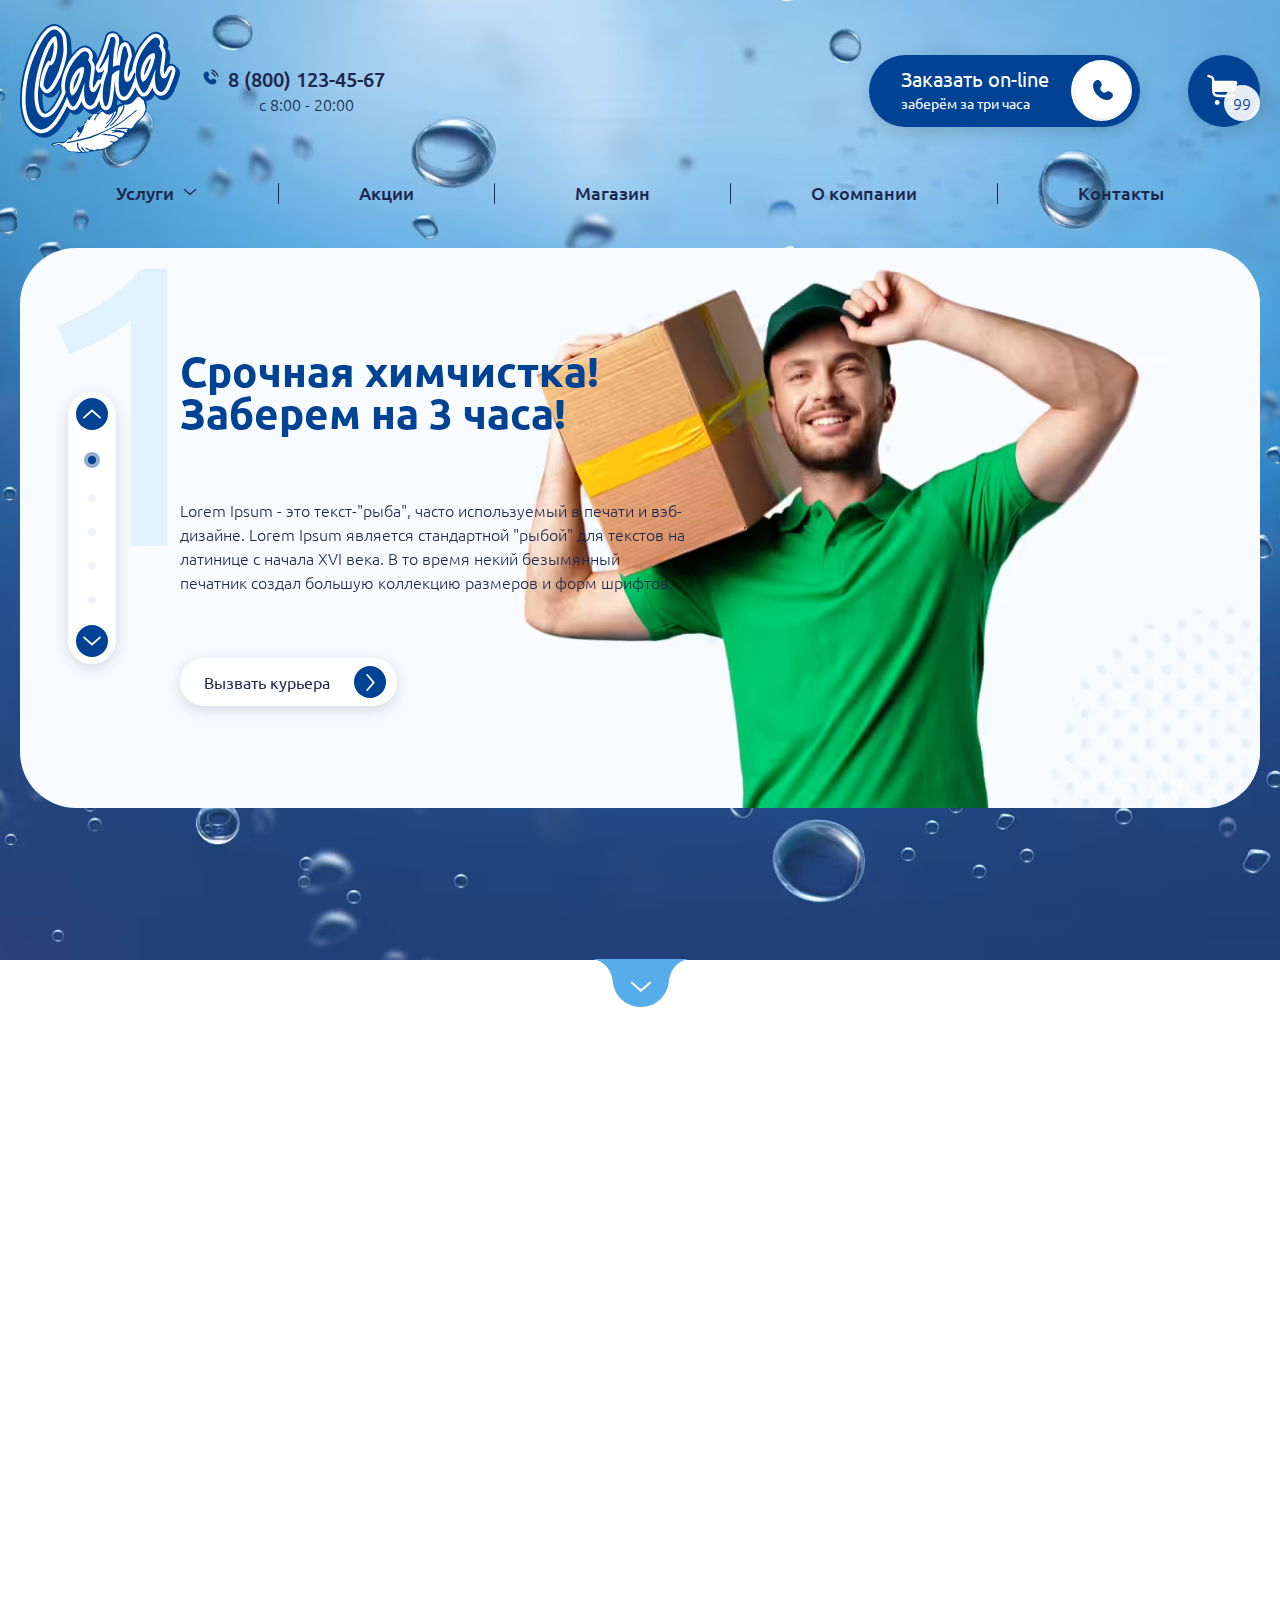
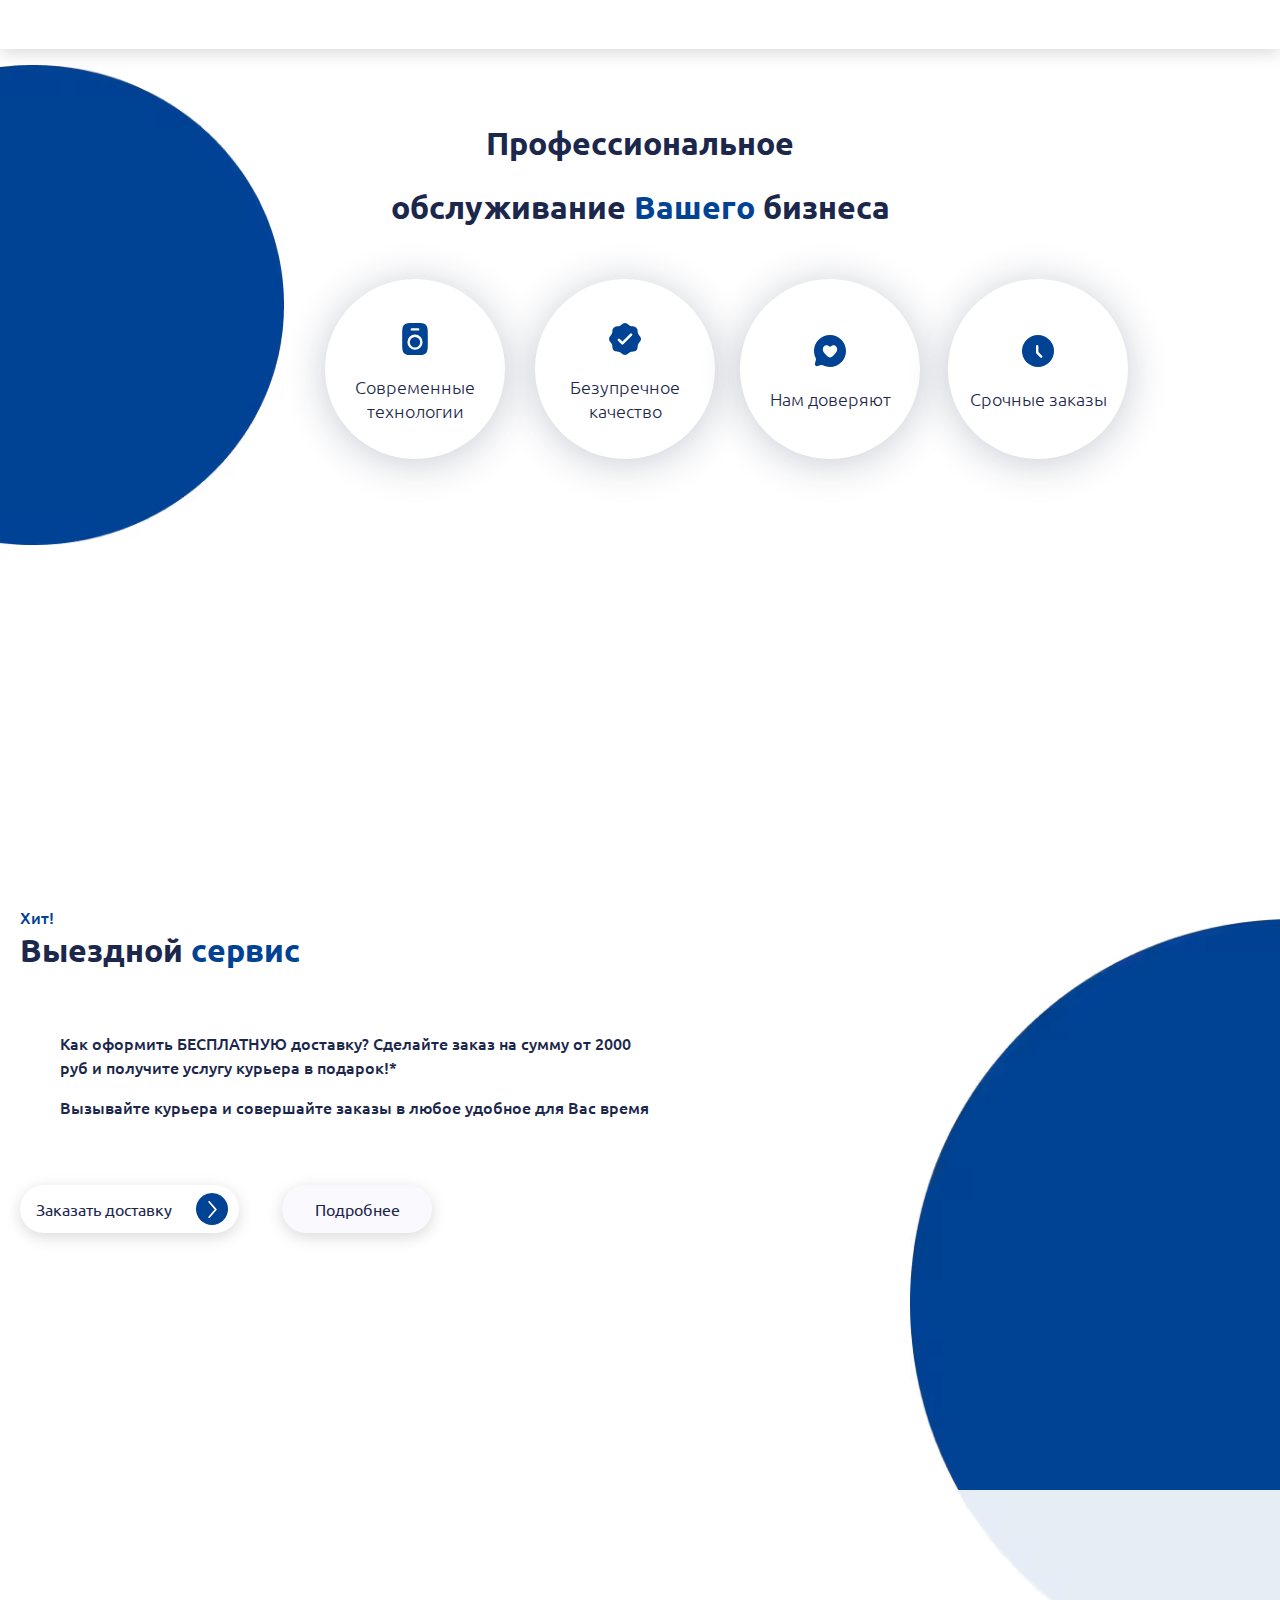
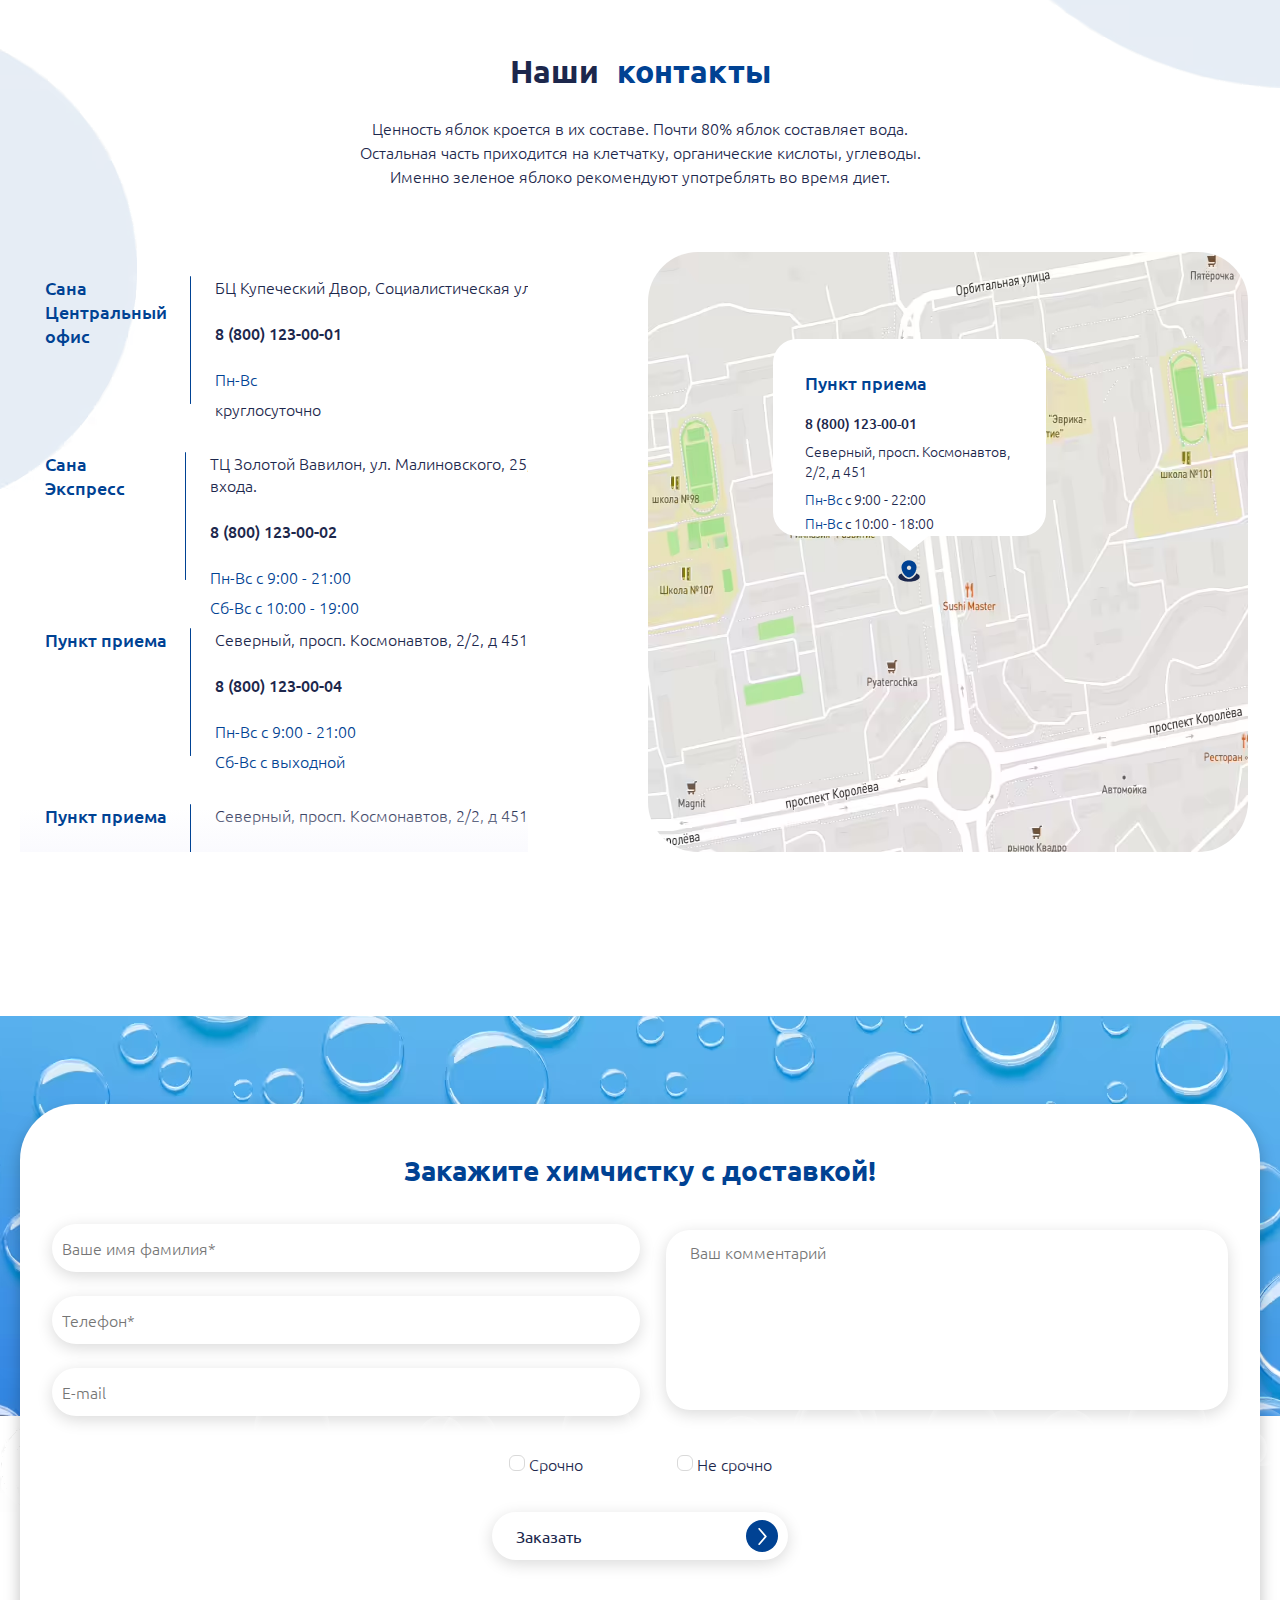
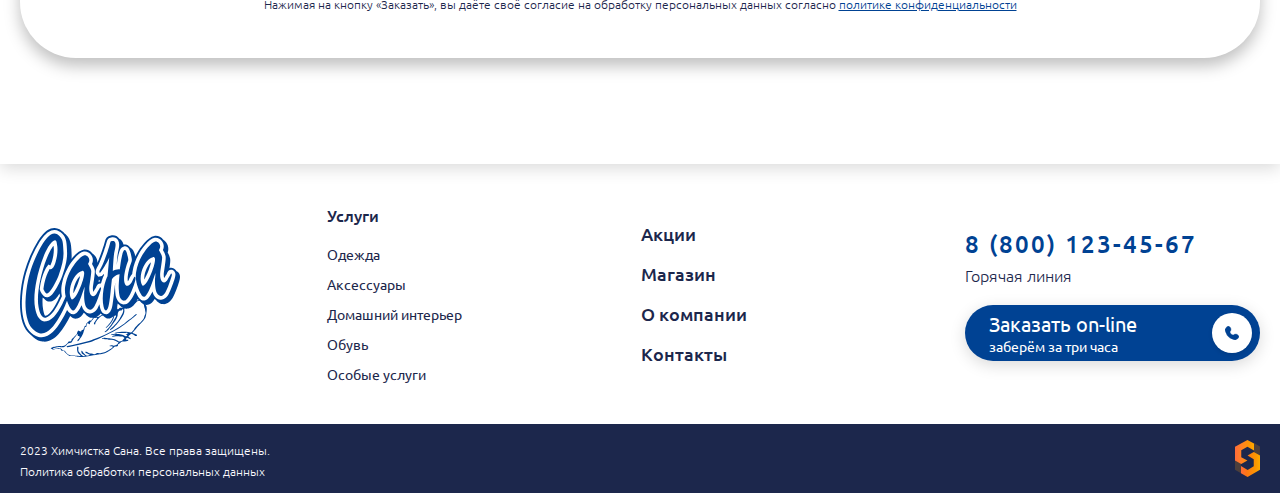
==== commit 7238e486: "" ====
--- a/index.html
+++ b/index.html
@@ -8,7 +8,7 @@
 
 
 
-  <title>Dry-cleaner</title>
+  <title>Document</title>
 
   <link rel="stylesheet" href="./css/swiper-bundle.min.css">
   <link rel="stylesheet" href=".//css/style.min.css">
@@ -1198,6 +1198,16 @@
       </form>
 
 
+      <div class="order__content-check">
+        <label class="order__checkbox-text" for="#!">
+          <input class="order__checkbox" type="checkbox">
+          Срочно</label>
+        <label class="order__checkbox-text" for="#!">
+          <input class="order__checkbox" type="checkbox">
+          Не срочно</label>
+      </div>
+
+
       <div class="order__btn">
         <button class="order__btn-submit" type="submit">Заказать
           <div class="arrow-right__btn">
--- a/css/style.min.css
+++ b/css/style.min.css
@@ -1 +1 @@
-@font-face{font-family:"ubuntu-bold";src:url("../fonts/src/Ubuntu-Bold.ttf")}@font-face{font-family:"ubuntu-medium";src:url("../fonts/src/Ubuntu-Medium.ttf")}@font-face{font-family:"ubuntu-regular";src:url("../fonts/src/Ubuntu-Regular.ttf")}@font-face{font-family:"ubuntu-Light";src:url("../fonts/src/Ubuntu-Light.ttf")}html{box-sizing:border-box}html,body{height:100%;font-family:"ubuntu-Light",sans-serif;font-weight:300;font-size:16px;color:#1c274c;scroll-behavior:smooth}*,*::before,*::after{box-sizing:inherit;margin:0;padding:0}ul{list-style-type:none}li{text-decoration:none}a{text-decoration:none;color:#1c274c}img{background-size:cover;background-position:center;background-repeat:no-repeat}.container{max-width:1596px;padding:0 20px;margin:0 auto}.header__wrapper{margin-top:24px;position:absolute;left:0;right:0;z-index:1}.menu-wrapper{display:-webkit-box;display:-ms-flexbox;display:flex;-webkit-column-gap:48px;-moz-column-gap:48px;column-gap:48px}.header__logo{display:-webkit-box;display:-ms-flexbox;display:flex;-webkit-box-align:center;-ms-flex-align:center;align-items:center;-webkit-column-gap:48px;-moz-column-gap:48px;column-gap:48px}.logo-img{width:160px;height:129px}.header__tel{display:-webkit-box;display:-ms-flexbox;display:flex;-webkit-box-orient:vertical;-webkit-box-direction:normal;-ms-flex-direction:column;flex-direction:column;-webkit-box-align:center;-ms-flex-align:center;align-items:center;position:relative}.tel__phone{width:24px;height:24px;position:absolute;left:-30px;top:0px}.tel-link{font-family:"ubuntu-medium";font-size:20px}.time{font-size:16px}.menu{display:-webkit-box;display:-ms-flexbox;display:flex}.menu__list{font-family:"ubuntu-medium";font-size:18px;display:-webkit-box;display:-ms-flexbox;display:flex;-webkit-box-align:center;-ms-flex-align:center;align-items:center;-webkit-column-gap:24px;-moz-column-gap:24px;column-gap:24px;color:#1c274c;position:relative}.menu__item{-webkit-transition:all .45s ease;transition:all .45s ease;display:-webkit-box;display:-ms-flexbox;display:flex;-webkit-box-align:center;-ms-flex-align:center;align-items:center}.menu__item:hover{-webkit-transform:translateY(-4px);-ms-transform:translateY(-4px);transform:translateY(-4px);-webkit-transition:all .45s ease;transition:all .45s ease}.menu__item-list{font-size:18px;font-family:"ubuntu-medium";color:#1c274c}.menu__arrow-down{width:16px;height:16px;margin-left:4px}.menu-line{width:1px;height:21px;border-radius:8px;background-color:#1c274c}.header__btn-wrapper{display:-webkit-box;display:-ms-flexbox;display:flex;-webkit-box-align:center;-ms-flex-align:center;align-items:center}.header__btn-link{width:271px;height:72px;display:-webkit-box;display:-ms-flexbox;display:flex;-webkit-box-align:center;-ms-flex-align:center;align-items:center;padding-left:32px;-webkit-box-pack:justify;-ms-flex-pack:justify;justify-content:space-between;background-color:#004293;border-radius:60px;-webkit-box-shadow:0px 4px 16px 0px rgba(0,0,0,.15);box-shadow:0px 4px 16px 0px rgba(0,0,0,.15);position:relative;cursor:pointer}.header__btn-link::after{content:"";background-image:url("../images/src/phone-header.svg ");width:61px;height:61px;background-color:#fff;border-radius:50%;top:0;right:0;position:absolute;display:-webkit-box;display:-ms-flexbox;display:flex;-webkit-box-pack:center;-ms-flex-pack:center;justify-content:center;-webkit-box-align:center;-ms-flex-align:center;align-items:center;margin:5px 8px 5px 0}.text-one{font-size:20px;font-family:"ubuntu-regular";line-height:24px;color:#fff}.text-second{font-size:14px;font-family:"ubuntu-regular";line-height:24px;color:#fff}.header__basket{position:relative;display:-webkit-box;display:-ms-flexbox;display:flex;-webkit-box-align:center;-ms-flex-align:center;align-items:center;cursor:pointer}.basket{width:72px;height:72px;background-color:#004293;border-radius:60px;-webkit-box-shadow:0px 4px 16px 0px rgba(0,0,0,.15);box-shadow:0px 4px 16px 0px rgba(0,0,0,.15);display:-webkit-box;display:-ms-flexbox;display:flex;-webkit-box-pack:center;-ms-flex-pack:center;justify-content:center;-webkit-box-align:center;-ms-flex-align:center;align-items:center}.basket__quantity{position:absolute;width:36px;height:36px;top:30px;right:0;background-color:rgba(255,255,255,.9);border-radius:50%;display:-webkit-box;display:-ms-flexbox;display:flex;-webkit-box-pack:center;-ms-flex-pack:center;justify-content:center;-webkit-box-align:center;-ms-flex-align:center;align-items:center;color:#004293}.main{background-position:center;background-size:cover;background-repeat:no-repeat;position:relative;width:100%;height:960px;top:0;left:0;bottom:0;right:0}.main-wrapper{max-width:1576px;height:560px;background-color:#f8fbff;border-radius:56px;position:relative;top:248px;overflow:hidden;z-index:0}.main-number{font-size:400px;font-family:"ubuntu-regular";line-height:300px;color:#69c0f1;opacity:.15}.main-slider__img{position:absolute;bottom:-4px;right:0}.main-img{width:860px;height:560px;border-radius:56px}.main-content{position:absolute;top:102px;left:160px;display:-webkit-box;display:-ms-flexbox;display:flex;-webkit-box-orient:vertical;-webkit-box-direction:normal;-ms-flex-direction:column;flex-direction:column;gap:64px}.content__title{font-size:42px;font-family:"ubuntu-bold";line-height:42px;color:#004293;max-width:666px}.content__text{font-size:16px;line-height:24px;max-width:536px;color:#1c274c}.content__btn{width:217px;height:48px;border:none;outline:none;border-radius:60px;background-color:#fff;-webkit-box-shadow:0px 4px 16px 0px rgba(0,0,0,.15);box-shadow:0px 4px 16px 0px rgba(0,0,0,.15);display:-webkit-box;display:-ms-flexbox;display:flex;-webkit-box-align:center;-ms-flex-align:center;align-items:center;padding:8px 8px 8px 24px;-webkit-column-gap:24px;-moz-column-gap:24px;column-gap:24px;font-size:16px;line-height:24px;font-family:"ubuntu-regular";color:#1c274c;position:absolute;bottom:102px;left:160px;z-index:2;cursor:pointer;overflow:hidden}.content__btn::before{content:"";position:absolute;background-color:#004293;width:100%;height:100%;left:0;right:0;z-index:-1;border-radius:60px;-webkit-transform:translateX(220px);-ms-transform:translateX(220px);transform:translateX(220px);-webkit-transition:-webkit-transform .85s ease;transition:-webkit-transform .85s ease;transition:transform .85s ease;transition:transform .85s ease,-webkit-transform .85s ease}.content__btn:focus::before{-webkit-transform:translateX(0px);-ms-transform:translateX(0px);transform:translateX(0px)}.content__btn:focus{color:#fff}.menu__services{width:648px;min-height:408px;border-radius:24px;background:#fff;position:absolute;top:50px;display:-webkit-box;display:-ms-flexbox;display:flex;-webkit-box-orient:vertical;-webkit-box-direction:normal;-ms-flex-direction:column;flex-direction:column;padding:0px 0 0 32px;gap:35px;z-index:2;left:-130px;-webkit-transform-origin:0 0;-ms-transform-origin:0 0;transform-origin:0 0;-webkit-transform:rotateX(-90deg);transform:rotateX(-90deg);opacity:0;-webkit-transition:all .45s ease;transition:all .45s ease}.menu__services::before{content:url("../images/src/Vector-map.svg");position:absolute;top:-17px;left:150px;width:39px;height:19px;-webkit-transform:rotate(180deg);-ms-transform:rotate(180deg);transform:rotate(180deg)}.menu__item:hover .menu__services{-webkit-transform:rotateX(0deg);transform:rotateX(0deg);opacity:1;-webkit-transition:all .45s ease;transition:all .45s ease}.menu__services-item:hover .submenu{-webkit-transform:rotateY(0deg);transform:rotateY(0deg);opacity:1;visibility:visible;-webkit-transition:all .45s ease;transition:all .45s ease}.submenu{position:absolute;top:0px;left:327px;display:-webkit-box;display:-ms-flexbox;display:flex;-webkit-box-orient:vertical;-webkit-box-direction:normal;-ms-flex-direction:column;flex-direction:column;gap:24px;-webkit-transform-origin:0 0;-ms-transform-origin:0 0;transform-origin:0 0;-webkit-transform:rotateY(-90deg);transform:rotateY(-90deg);opacity:0;visibility:hidden;-webkit-transition:all .45s ease;transition:all .45s ease}.menu__services-link{max-width:224px;display:-webkit-box;display:-ms-flexbox;display:flex;-webkit-box-pack:justify;-ms-flex-pack:justify;justify-content:space-between;-webkit-box-align:center;-ms-flex-align:center;align-items:center;-webkit-transition:all .45s ease;transition:all .45s ease}.menu__services-link:hover .menu__services-link-img{-webkit-transform:translateX(10px);-ms-transform:translateX(10px);transform:translateX(10px);-webkit-transition:all .45s ease;transition:all .45s ease}.menu__services-link{-webkit-transition:all .45s ease;transition:all .45s ease}.swiper{position:absolute;height:100%;width:666px;top:0;bottom:0}.swiper-pagination-vertical.swiper-pagination-bullets,.swiper-vertical>.swiper-pagination-bullets{position:absolute;left:48px;bottom:144px;width:48px;height:272px;border-radius:60px;background:rgba(255,255,255,.8);-webkit-box-shadow:0px 4px 16px 0px rgba(0,0,0,.15);box-shadow:0px 4px 16px 0px rgba(0,0,0,.15);row-gap:14px;display:-webkit-box;display:-ms-flexbox;display:flex;-webkit-box-pack:center;-ms-flex-pack:center;justify-content:center;-webkit-box-orient:vertical;-webkit-box-direction:normal;-ms-flex-direction:column;flex-direction:column;-webkit-box-align:center;-ms-flex-align:center;align-items:center}.swiper-pagination-bullet{width:8px;height:8px;border-radius:50%;background:rgba(0,66,147,.3019607843)}.swiper-pagination-bullet-active{background-image:url("../images/src/frame-sw.svg");width:16px;height:16px;display:-webkit-box;display:-ms-flexbox;display:flex;-webkit-box-pack:center;-ms-flex-pack:center;justify-content:center;-webkit-box-align:center;-ms-flex-align:center;align-items:center}.swiper-button-prev{position:absolute;width:32px;height:32px;background-color:#004293;left:56px;top:172px;border-radius:50px;display:-webkit-box;display:-ms-flexbox;display:flex;-webkit-box-pack:center;-ms-flex-pack:center;justify-content:center;-webkit-box-align:center;-ms-flex-align:center;align-items:center}.swiper-button-next:after{display:none}.swiper-button-prev:after{display:none}.swiper-button-next{position:absolute;width:32px;height:32px;background-color:#004293;left:56px;top:399px;border-radius:50px;-webkit-transform:rotate(180deg);-ms-transform:rotate(180deg);transform:rotate(180deg);display:-webkit-box;display:-ms-flexbox;display:flex;-webkit-box-pack:center;-ms-flex-pack:center;justify-content:center;-webkit-box-align:center;-ms-flex-align:center;align-items:center}.main-subtract{position:absolute;bottom:-51px;margin-left:auto;margin-right:auto;left:0;right:0;text-align:center}.arrow__right{-webkit-transform:rotate(90deg);-ms-transform:rotate(90deg);transform:rotate(90deg)}.decisions{background:#fff;-webkit-box-shadow:0px 4px 16px 0px rgba(0,0,0,.15);box-shadow:0px 4px 16px 0px rgba(0,0,0,.15);overflow:hidden}.decisions__wrapper{padding-top:89px;display:grid;grid-template-columns:repeat(2, 1fr);gap:110px}.decisions__fone{position:relative;bottom:-4px;left:-40px;-webkit-transform:translateX(-100%);-ms-transform:translateX(-100%);transform:translateX(-100%);-webkit-transition:all .65s ease;transition:all .65s ease;opacity:0;visibility:hidden}.decisions__fone-img{width:645px;height:645px}.decisions__title{margin-left:-40px;-webkit-transform:translateX(100%);-ms-transform:translateX(100%);transform:translateX(100%);-webkit-transition:all .65s ease;transition:all .65s ease;opacity:0;visibility:hidden}.decisions__title p{color:#004293;line-height:24px;font-size:16px;font-family:"ubuntu-regular"}.decisions__title h2{line-height:42px;font-size:32px;font-family:"ubuntu-bold"}.decisions__title span{color:#004293}.decisions__text{line-height:24px;margin-top:64px;-webkit-transform:translateX(100%);-ms-transform:translateX(100%);transform:translateX(100%);-webkit-transition:all .65s ease;transition:all .65s ease;opacity:0;visibility:hidden}.decisions__items{margin-top:45px;margin-left:32px}.decisions__item{line-height:24px;position:relative;padding-bottom:16px;-webkit-transform:translateX(100%);-ms-transform:translateX(100%);transform:translateX(100%);-webkit-transition:all .65s ease;transition:all .65s ease;opacity:0;visibility:hidden}.decisions__item-img{position:absolute;left:-32px;top:0}.decisions__prace{padding-top:50px;-webkit-transform:translateX(100%);-ms-transform:translateX(100%);transform:translateX(100%);-webkit-transition:all .65s ease;transition:all .65s ease;opacity:0;visibility:hidden}.decisions__prace-btn{width:188px;height:48px;border-radius:60px;border:none;font-family:"ubuntu-regular";font-size:16px;line-height:24px;background:#fff;-webkit-box-shadow:0px 4px 16px 0px rgba(0,0,0,.15);box-shadow:0px 4px 16px 0px rgba(0,0,0,.15);display:-webkit-box;display:-ms-flexbox;display:flex;-webkit-box-align:center;-ms-flex-align:center;align-items:center;padding:8px 8px 8px 16px;-webkit-column-gap:24px;-moz-column-gap:24px;column-gap:24px;margin-left:-40px;cursor:pointer}.decisions__prace-btn::after{content:url("../images/src/Download.svg");width:32px;height:32px;border-radius:60px;background-color:#004293;display:-webkit-box;display:-ms-flexbox;display:flex;-webkit-box-pack:center;-ms-flex-pack:center;justify-content:center;-webkit-box-align:center;-ms-flex-align:center;align-items:center}.service{position:relative;min-height:800px}.fone-service__img{width:384px;height:480px}.service__fon-left{position:absolute;left:0;top:160px;margin-top:auto;margin-bottom:auto;text-align:left}.service__title{position:absolute;left:172px;top:432px;color:#fff;font-size:48px;font-family:"ubuntu-bold";line-height:64px}.service__title span:nth-child(1){color:#1c274c}.service__title span:nth-child(2){color:#1c274c}.service__title span:nth-child(3){color:#1c274c}.service__title span:nth-child(4){color:#004293}.service__title span:nth-child(5){color:#1c274c}.service__content{display:-webkit-box;display:-ms-flexbox;display:flex;-webkit-column-gap:72px;-moz-column-gap:72px;column-gap:72px}.service__circle-svg{margin-bottom:8px;-webkit-animation:circle alternate infinite 7s linear;animation:circle alternate infinite 7s linear}@-webkit-keyframes circle{0%{-webkit-transform:translate3d(0px, 0px, 0);transform:translate3d(0px, 0px, 0)}10%{-webkit-transform:translate3d(-2px, 2px, 0);transform:translate3d(-2px, 2px, 0)}20%{-webkit-transform:translate3d(-1px, 4px, 0);transform:translate3d(-1px, 4px, 0)}30%{-webkit-transform:translate3d(1px, 6px, 0);transform:translate3d(1px, 6px, 0)}40%{-webkit-transform:translate3d(2px, 8px, 0);transform:translate3d(2px, 8px, 0)}50%{-webkit-transform:translate3d(0px, 10px, 0);transform:translate3d(0px, 10px, 0)}60%{-webkit-transform:translate3d(2px, 8px, 0);transform:translate3d(2px, 8px, 0)}70%{-webkit-transform:translate3d(1px, 6px, 0);transform:translate3d(1px, 6px, 0)}80%{-webkit-transform:translate3d(-2px, 4px, 0);transform:translate3d(-2px, 4px, 0)}90%{-webkit-transform:translate3d(-1px, 2px, 0);transform:translate3d(-1px, 2px, 0)}100%{-webkit-transform:translate3d(0px, 0px, 0);transform:translate3d(0px, 0px, 0)}}@keyframes circle{0%{-webkit-transform:translate3d(0px, 0px, 0);transform:translate3d(0px, 0px, 0)}10%{-webkit-transform:translate3d(-2px, 2px, 0);transform:translate3d(-2px, 2px, 0)}20%{-webkit-transform:translate3d(-1px, 4px, 0);transform:translate3d(-1px, 4px, 0)}30%{-webkit-transform:translate3d(1px, 6px, 0);transform:translate3d(1px, 6px, 0)}40%{-webkit-transform:translate3d(2px, 8px, 0);transform:translate3d(2px, 8px, 0)}50%{-webkit-transform:translate3d(0px, 10px, 0);transform:translate3d(0px, 10px, 0)}60%{-webkit-transform:translate3d(2px, 8px, 0);transform:translate3d(2px, 8px, 0)}70%{-webkit-transform:translate3d(1px, 6px, 0);transform:translate3d(1px, 6px, 0)}80%{-webkit-transform:translate3d(-2px, 4px, 0);transform:translate3d(-2px, 4px, 0)}90%{-webkit-transform:translate3d(-1px, 2px, 0);transform:translate3d(-1px, 2px, 0)}100%{-webkit-transform:translate3d(0px, 0px, 0);transform:translate3d(0px, 0px, 0)}}.service__circle-img{width:48px;height:48px;-o-object-fit:none;object-fit:none}.service__circle{width:180px;height:180px;border-radius:50%;background:#fff;-webkit-box-shadow:0px 4px 40px 0px rgba(28,39,76,.24);box-shadow:0px 4px 40px 0px rgba(28,39,76,.24);display:-webkit-box;display:-ms-flexbox;display:flex;-webkit-box-orient:vertical;-webkit-box-direction:normal;-ms-flex-direction:column;flex-direction:column;-webkit-box-pack:center;-ms-flex-pack:center;justify-content:center;-webkit-box-align:center;-ms-flex-align:center;align-items:center;-webkit-column-gap:8px;-moz-column-gap:8px;column-gap:8px}.circle-one{position:absolute;top:211px;right:909px}.circle-second{position:absolute;top:334px;right:654px}.circle-third{position:absolute;top:228px;right:402px}.circle-fourth{position:absolute;top:389px;right:152px}.service__circle-text{text-align:center;font-size:18px;font-family:"ubuntu-Light";color:#1c274c}.modal-form{border-radius:56px;background:#fff;-webkit-box-shadow:0px 8px 16px 0px rgba(0,0,0,.25);box-shadow:0px 8px 16px 0px rgba(0,0,0,.25);width:570px;height:710px;position:fixed;margin:auto;top:0;left:0;right:0;bottom:0;z-index:99999;-webkit-transition:all .45s ease-in-out;transition:all .45s ease-in-out;opacity:0;-webkit-transform:scaleY(0);-ms-transform:scaleY(0);transform:scaleY(0)}.activ--form{-webkit-transition:all .45s ease-in-out;transition:all .45s ease-in-out;opacity:1;-webkit-transform:scaleY(1);-ms-transform:scaleY(1);transform:scaleY(1)}.form-close{position:absolute;top:24px;right:36px;width:24px;height:24px;cursor:pointer}.modal-form-wrapper{display:-webkit-box;display:-ms-flexbox;display:flex;-webkit-box-orient:vertical;-webkit-box-direction:normal;-ms-flex-direction:column;flex-direction:column;-webkit-box-align:center;-ms-flex-align:center;align-items:center;padding:64px 0 32px 0;gap:24px}.form__title{font-size:28px;font-family:"ubuntu-bold";color:#004293}.form-modal{display:-webkit-box;display:-ms-flexbox;display:flex;-webkit-box-orient:vertical;-webkit-box-direction:normal;-ms-flex-direction:column;flex-direction:column;gap:24px}.order__input.form-input{width:506px;height:44px}.order__input.form-input:focus{outline:none}.order__textarea.form-textarea{width:506px;height:180px;margin:0}.form-politics{margin:0 32px 0 32px;text-align:center}.exit{min-height:641px;position:relative;overflow:hidden}.exit__wrapper{display:-webkit-box;display:-ms-flexbox;display:flex}.exit__content{margin-top:136px}.exit__content-title{color:#1c274c;font-size:32px;font-family:"ubuntu-bold";line-height:42px;padding-bottom:60px}.exit__content-title p{color:#004293;font-family:"ubuntu-medium";font-size:16px;line-height:24px}.exit__content-title span{color:#004293;font-size:32px;font-family:"ubuntu-bold";line-height:42px}.exit__content-text{margin-left:40px}.exit__text{font-size:16px;line-height:24px;font-family:"ubuntu-medium";color:#1c274c;width:600px;word-wrap:break-word;padding-bottom:16px}.exit__box-btn{display:-webkit-box;display:-ms-flexbox;display:flex;-webkit-box-align:center;-ms-flex-align:center;align-items:center;gap:43px;padding-top:50px}.btn__link-arrow{display:-webkit-box;display:-ms-flexbox;display:flex;-webkit-box-align:center;-ms-flex-align:center;align-items:center;-webkit-column-gap:24px;-moz-column-gap:24px;column-gap:24px;padding:0 8px 0 16px;width:219px;height:48px;border-radius:60px;background:#fff;-webkit-box-shadow:0px 4px 16px 0px rgba(0,0,0,.15);box-shadow:0px 4px 16px 0px rgba(0,0,0,.15);color:#1c274c;font-size:16px;font-family:"ubuntu-regular";line-height:24px;position:relative;overflow:hidden;z-index:1}.btn__link-arrow::before{content:"";position:absolute;background-color:#004293;width:100%;height:100%;left:0;right:0;z-index:-1;border-radius:60px;-webkit-transform:translateX(310px);-ms-transform:translateX(310px);transform:translateX(310px);-webkit-transition:-webkit-transform .85s ease;transition:-webkit-transform .85s ease;transition:transform .85s ease;transition:transform .85s ease,-webkit-transform .85s ease}.btn__link-arrow:focus::before{-webkit-transform:translateX(0px);-ms-transform:translateX(0px);transform:translateX(0px)}.btn__link-arrow:focus{color:#fff}.arrow-right__btn{width:32px;height:32px;border-radius:50%;background-color:#004293;display:-webkit-box;display:-ms-flexbox;display:flex;-webkit-box-pack:center;-ms-flex-pack:center;justify-content:center;-webkit-box-align:center;-ms-flex-align:center;align-items:center}.btn-img__arrow{width:21px;height:21px;border:none;outline:none;display:-webkit-box;display:-ms-flexbox;display:flex;-webkit-box-pack:center;-ms-flex-pack:center;justify-content:center;-webkit-box-align:center;-ms-flex-align:center;align-items:center;-webkit-transform:rotate(90deg);-ms-transform:rotate(90deg);transform:rotate(90deg)}.detailed__btn{width:150px;height:48px;display:-webkit-box;display:-ms-flexbox;display:flex;-webkit-box-pack:center;-ms-flex-pack:center;justify-content:center;-webkit-box-align:center;-ms-flex-align:center;align-items:center;color:#1c274c;font-size:16px;font-family:"ubuntu-regular";line-height:24px;border-radius:60px;background:#fafafe;-webkit-box-shadow:0px 4px 16px 0px rgba(0,0,0,.15);box-shadow:0px 4px 16px 0px rgba(0,0,0,.15)}.car-fone__img{position:absolute;width:1047px;right:0;bottom:0;z-index:2;-webkit-transform:translateX(100%);-ms-transform:translateX(100%);transform:translateX(100%);opacity:0;visibility:hidden;-webkit-transition:all .65s ease-in-out;transition:all .65s ease-in-out}.car-fone-0__img{position:absolute;width:608px;right:0;bottom:0;z-index:1}.contacts{position:relative;overflow:hidden}.contacts__title-box{display:-webkit-box;display:-ms-flexbox;display:flex;-webkit-box-pack:center;-ms-flex-pack:center;justify-content:center;-webkit-box-align:center;-ms-flex-align:center;align-items:center;-webkit-box-orient:vertical;-webkit-box-direction:normal;-ms-flex-direction:column;flex-direction:column;padding-top:160px}.contacts__title{color:#1c274c;font-family:"ubuntu-bold";font-size:32px;line-height:42px}.contacts__title span{color:#004293;font-family:"ubuntu-bold";font-size:32px;line-height:42px;padding-left:10px}.contacts__text{max-width:616px;font-size:16px;color:#1c274c;font-family:"ubuntu-Light";line-height:24px;padding-top:24px;text-align:center}.fon-map__right{position:absolute;right:-12px;top:-61%}.fon-map__left{position:absolute;left:0;top:135px}.contacts__wrapper{display:grid;grid-template-columns:repeat(2, 1fr);padding-top:64px;gap:40px;position:relative}.contacts__content-address::before{content:"";position:absolute;bottom:0;height:44px;width:800px;background:-webkit-gradient(linear, left bottom, left top, from(#FAFAFE), to(rgba(250, 250, 254, 0)));background:linear-gradient(0deg, #FAFAFE 0%, rgba(250, 250, 254, 0) 100%)}.contacts__content-address{height:600px;width:831px;overflow-x:hidden;position:relative}.contacts__content-address::-webkit-scrollbar-button{display:none}.contacts__content-address::-webkit-scrollbar{background-color:rgba(0,0,0,0);width:8px}.contacts__content-address::-webkit-scrollbar-thumb{background-color:#004293;z-index:1;border-radius:8px;height:20px}.content-address__box{display:-webkit-box;display:-ms-flexbox;display:flex;-webkit-transition:all .45s ease-in-out;transition:all .45s ease-in-out;padding:24px;width:824px;height:176px;margin-left:1px}.content-address__box:hover{width:824px;height:176px;border-radius:56px;background:#fff;-webkit-box-shadow:0px 4px 16px 0px rgba(0,0,0,.15);box-shadow:0px 4px 16px 0px rgba(0,0,0,.15);-webkit-transition:all .45s ease-in-out;transition:all .45s ease-in-out}.content-address__box:hover .name__address{padding-top:15%;-webkit-transition:all .45s ease-in-out;transition:all .45s ease-in-out}.content-address__info{display:-webkit-box;display:-ms-flexbox;display:flex;-webkit-box-orient:vertical;-webkit-box-direction:normal;-ms-flex-direction:column;flex-direction:column;gap:24px}.content__name-address{position:relative}.name__address{color:#004293;font-size:18px;font-family:"ubuntu-medium";padding-right:48px;-webkit-transition:all .45s ease-in-out;transition:all .45s ease-in-out}.name-address__line{position:absolute;width:1px;height:100%;border-radius:8px;background:#004293;right:24px;top:0;-webkit-transition:all .45s ease-in-out;transition:all .45s ease-in-out}.info__address{color:#1c274c;font-family:"ubuntu-Light";font-size:16px}.info__tel{font-size:16px;color:#1c274c;font-family:"ubuntu-medium"}.info__work{display:-webkit-box;display:-ms-flexbox;display:flex;-webkit-box-orient:vertical;-webkit-box-direction:normal;-ms-flex-direction:column;flex-direction:column;gap:8px}.info__work-day{color:#004293;font-size:16px;font-family:"ubuntu-Light"}.info__work-time{color:#1c274c;font-size:16px;font-family:"ubuntu-Light"}.contacts__map-wrapper{position:relative}.contacts__map-img{width:600px;height:600px;border-radius:50px}.map__info{width:273px;height:197px;border-radius:24px;background:#fff;padding:32px;position:absolute;margin:auto;top:87px;left:125px}.map__info::before{content:url("../images/src/Vector-map.svg");position:absolute;bottom:-19px;left:0;right:0;margin:0 auto;text-align:center}.map-vector{position:absolute;left:120px;bottom:-55px}.map-info__title{color:#004293;font-family:"ubuntu-medium";font-size:18px;padding-bottom:16px}.map-info__number{padding-bottom:8px}.map__tel{color:#1c274c;font-size:14px;font-family:"ubuntu-medium"}.map-info__address{color:#1c274c;font-family:"ubuntu-Light";font-size:14px;font-weight:300;padding-bottom:8px}.map-info__work-day{color:#1c274c;font-size:14px;font-family:"ubuntu-Light";padding-bottom:4px}.map-info__work-day span{color:#004293;font-size:14px;font-family:"ubuntu-Light"}.order__animation{display:-webkit-box;display:-ms-flexbox;display:flex;-ms-flex-pack:distribute;justify-content:space-around;-webkit-animation:animaBuble 6s infinite linear;animation:animaBuble 6s infinite linear;position:absolute;bottom:-100px}.order__animation-img::nth-child(odd){width:100px;height:100px}@-webkit-keyframes animaBuble{from{-webkit-transform:translateY(0%);transform:translateY(0%)}to{-webkit-transform:translateY(150%);transform:translateY(150%)}}@keyframes animaBuble{from{-webkit-transform:translateY(0%);transform:translateY(0%)}to{-webkit-transform:translateY(150%);transform:translateY(150%)}}.order{background-position:center;background-repeat:no-repeat;background-size:cover;height:400px;margin-top:160px;position:relative}.order__content-box{max-width:1576px;height:554px;border-radius:56px;background:#fff;-webkit-box-shadow:0px 8px 16px 0px rgba(0,0,0,.25);box-shadow:0px 8px 16px 0px rgba(0,0,0,.25);display:-webkit-box;display:-ms-flexbox;display:flex;-webkit-box-orient:vertical;-webkit-box-direction:normal;-ms-flex-direction:column;flex-direction:column;gap:36px;padding:48px 32px;position:relative;top:88px}.order__title{display:-webkit-box;display:-ms-flexbox;display:flex;-webkit-box-pack:center;-ms-flex-pack:center;justify-content:center;-webkit-box-align:center;-ms-flex-align:center;align-items:center;font-size:28px;color:#004293;font-family:"ubuntu-bold"}.order__form{display:grid;grid-template-columns:repeat(2, 1fr);-webkit-box-align:center;-ms-flex-align:center;align-items:center}.order__input{max-width:743px;height:44px;color:#1c274c;font-size:16px;line-height:24px;font-family:"ubuntu-Light";padding:24px 10px;border-radius:24px;background-color:#fff;-webkit-box-shadow:0px 4px 16px 0px rgba(0,0,0,.15);box-shadow:0px 4px 16px 0px rgba(0,0,0,.15);border:none;-webkit-appearance:none}.order__textarea{max-width:743px;height:180px;border-radius:24px;background:#fff;-webkit-box-shadow:0px 4px 16px 0px rgba(0,0,0,.15);box-shadow:0px 4px 16px 0px rgba(0,0,0,.15);border:none;resize:none;padding:10px 24px;color:#004293;font-size:16px;line-height:24px;font-family:"ubuntu-Light";margin-left:26px;-webkit-appearance:none}.order__form-input{display:-webkit-box;display:-ms-flexbox;display:flex;-webkit-box-orient:vertical;-webkit-box-direction:normal;-ms-flex-direction:column;flex-direction:column;gap:24px 26px}.order__content-check{display:-webkit-box;display:-ms-flexbox;display:flex;-webkit-box-pack:center;-ms-flex-pack:center;justify-content:center;-webkit-box-align:center;-ms-flex-align:center;align-items:center;gap:94px}.order__checkbox{position:relative;width:16px;height:16px;color:#d9d9d9;border-radius:6px;border:1.5px solid #d9d9d9;-webkit-appearance:none;-moz-appearance:none;appearance:none}.order__checkbox::before{content:"";background-image:url("../images/src/Tasks.svg");position:absolute;width:14px;height:14px;top:0;left:-1px;right:0;bottom:7px}.order__checkbox:active{background-color:#004293}.order__checkbox:focus{background-color:#004293}.order__checkbox-text{font-size:16px;line-height:24px;font-family:"ubuntu-Light";color:#1c274c}.order__btn{display:-webkit-box;display:-ms-flexbox;display:flex;-webkit-box-pack:center;-ms-flex-pack:center;justify-content:center;-webkit-box-align:center;-ms-flex-align:center;align-items:center}.order__btn-submit{width:296px;height:48px;border-radius:60px;background:#fff;-webkit-box-shadow:0px 4px 16px 0px rgba(0,0,0,.15);box-shadow:0px 4px 16px 0px rgba(0,0,0,.15);border:none;font-family:"ubuntu-regular";font-size:16px;color:#1c274c;line-height:24px;display:-webkit-box;display:-ms-flexbox;display:flex;-webkit-box-align:center;-ms-flex-align:center;align-items:center;padding:0 0 0 24px;gap:165px;cursor:pointer}.order__politics{display:-webkit-box;display:-ms-flexbox;display:flex;-webkit-box-pack:center;-ms-flex-pack:center;justify-content:center;-webkit-box-align:center;-ms-flex-align:center;align-items:center}.politics__text{font-size:12px;font-family:"ubuntu-Light";color:#1c274c}.politics__link{font-size:12px;font-family:"ubuntu-Light";color:#004293;text-decoration-line:underline}.footer{height:226px;padding-top:348px;background:#fff;-webkit-box-shadow:0px 4px 16px 0px rgba(0,0,0,.15);box-shadow:0px 4px 16px 0px rgba(0,0,0,.15)}.footer__wrapper{display:-webkit-box;display:-ms-flexbox;display:flex;-webkit-box-pack:justify;-ms-flex-pack:justify;justify-content:space-between;-webkit-box-align:center;-ms-flex-align:center;align-items:center;margin-top:40px}.footer__services{display:-webkit-box;display:-ms-flexbox;display:flex;-webkit-box-align:center;-ms-flex-align:center;align-items:center;padding-right:72px;gap:179px}.menu-link__main{font-size:16px;font-family:"ubuntu-medium";color:#1c274c;margin-bottom:16px}.menu-services__main{margin-bottom:8px}.footer__services-link{font-size:14px;font-family:"ubuntu-regular";color:#1c274c;-webkit-transition:all .45s ease;transition:all .45s ease}.footer__services-link:hover{color:#004293;-webkit-transition:all .45s ease;transition:all .45s ease}.footer__services-list{display:-webkit-box;display:-ms-flexbox;display:flex;-webkit-box-orient:vertical;-webkit-box-direction:normal;-ms-flex-direction:column;flex-direction:column;gap:8px}.footer__nav-list{display:-webkit-box;display:-ms-flexbox;display:flex;-webkit-box-orient:vertical;-webkit-box-direction:normal;-ms-flex-direction:column;flex-direction:column;gap:16px}.footer__nav-link{font-size:18px;color:#1c274c;font-family:"ubuntu-medium"}.footer__tel{display:-webkit-box;display:-ms-flexbox;display:flex;-webkit-box-orient:vertical;-webkit-box-direction:normal;-ms-flex-direction:column;flex-direction:column;gap:4px;margin-bottom:19px}.footer__tel-link{font-size:24px;color:#004293;letter-spacing:2px;font-family:"ubuntu-medium"}.footer__tel-text{font-size:16px;font-family:"ubuntu-Light";color:#1c274c}.footer__btn{width:295px;height:56px;background-color:#004293;padding:0 8px 0 24px;border-radius:60px;-webkit-box-shadow:0px 4px 16px 0px rgba(0,0,0,.15);box-shadow:0px 4px 16px 0px rgba(0,0,0,.15);display:-webkit-box;display:-ms-flexbox;display:flex;-webkit-box-pack:justify;-ms-flex-pack:justify;justify-content:space-between;-webkit-box-align:center;-ms-flex-align:center;align-items:center;cursor:pointer}.footer__btn-text{color:#fff;font-size:20px;font-family:"ubuntu-regular"}.footer__btn-text-two{color:#fff;font-size:14px;font-family:"ubuntu-regular"}.footer__btn-circle{width:40px;height:40px;border-radius:50%;background:#fff;-webkit-box-shadow:0px 2px 4px 0px rgba(0,0,0,.1);box-shadow:0px 2px 4px 0px rgba(0,0,0,.1);display:-webkit-box;display:-ms-flexbox;display:flex;-webkit-box-pack:center;-ms-flex-pack:center;justify-content:center;-webkit-box-align:center;-ms-flex-align:center;align-items:center}.footer__btn-img{width:26px;height:26px}.footer__bottom{height:69px;background-color:#1c274c;margin-top:40px}.footer__bottom-wrapper{display:-webkit-box;display:-ms-flexbox;display:flex;-webkit-box-pack:justify;-ms-flex-pack:justify;justify-content:space-between;-webkit-box-align:center;-ms-flex-align:center;align-items:center;padding-top:16px}.footer__bottom-text{color:#fafafe;font-size:12px;font-family:"ubuntu-Light"}.menu-tel{display:none}.wrapper{display:-webkit-box;display:-ms-flexbox;display:flex;-webkit-box-pack:justify;-ms-flex-pack:justify;justify-content:space-between}.nav{width:216px;height:400px;-webkit-transition:all .45s linear;transition:all .45s linear}.tel__item-img{padding-left:15px;-webkit-transition:all .45s ease;transition:all .45s ease}.tel__list{-webkit-transition:all .65s linear;transition:all .65s linear}.submenu-tel{-webkit-transform-origin:0 0;-ms-transform-origin:0 0;transform-origin:0 0;-webkit-transform:rotateX(-90deg);transform:rotateX(-90deg);opacity:0;-webkit-transition:all .65s linear;transition:all .65s linear;max-height:0}.tel__item{position:relative;-webkit-transition:all .65s linear;transition:all .65s linear}.tel__item:hover>.submenu-tel{-webkit-transform:rotateX(0deg);transform:rotateX(0deg);-webkit-transition:all .65s linear;transition:all .65s linear;opacity:1;max-height:100%}.tel__item{position:relative;padding:16px 0;width:200px}.tel__item::before{content:"";position:absolute;border-radius:4px;opacity:.3;background:#004293;width:216px;height:1px;bottom:0}.tel__item:hover{color:#004293}.tel__item:hover .tel__item-img{-webkit-transform:rotateX(180deg);transform:rotateX(180deg);-webkit-transition:all .45s ease;transition:all .45s ease}.submenu-tel{-webkit-transition:all .45s linear;transition:all .45s linear}.submenu-tel .decoration-no{-webkit-transition:all .45s linear;transition:all .45s linear}.submenu-tel .decoration-no::before{content:"";position:absolute;border-radius:4px;opacity:.3;background:#004293;width:0px;height:0px;bottom:0}.submenu-tel .decoration-no:hover .submenu__item-img{-webkit-transform:rotateX(180deg);transform:rotateX(180deg);-webkit-transition:all .45s linear;transition:all .45s linear}.tel__item-link{font-size:18px;font-family:"ubuntu-regular";color:#1c274c;-webkit-transition:all .45s linear;transition:all .45s linear}.submenu__item-link{font-size:18px;font-family:"ubuntu-regular";color:#1c274c;display:-webkit-box;display:-ms-flexbox;display:flex;-webkit-box-pack:justify;-ms-flex-pack:justify;justify-content:space-between}.decisions__fone-left{display:none}.decisions__fone-right{display:none}.header__menu{display:none;-webkit-transition:all .45s linear;transition:all .45s linear}.wrapper__nav{position:absolute;width:372px;height:1000%;top:-25px;left:-46px;bottom:0;right:0;border-radius:0px 24px 24px 0px;background:#fafafe;-webkit-box-shadow:0px 4px 16px 0px rgba(0,0,0,.15);box-shadow:0px 4px 16px 0px rgba(0,0,0,.15);z-index:1;-webkit-transform:translateX(-120%);-ms-transform:translateX(-120%);transform:translateX(-120%);opacity:0;-webkit-transition:all .45s linear;transition:all .45s linear}.wrapper__nav.activ--menu{-webkit-transform:translateX(0%);-ms-transform:translateX(0%);transform:translateX(0%);opacity:1;-webkit-transition:all .45s linear;transition:all .45s linear}.nav{position:absolute;left:117px;top:160px}.animation-class{-webkit-transform:translateX(0%);-ms-transform:translateX(0%);transform:translateX(0%);opacity:1;-webkit-transition:all .65s ease-in-out;transition:all .65s ease-in-out;visibility:visible}.car-fone__img.animation-class{-webkit-transform:translateX(0%);-ms-transform:translateX(0%);transform:translateX(0%);opacity:1;visibility:visible;-webkit-transition:all .65s ease-in-out;transition:all .65s ease-in-out}.header__btn-wrapper.tel-media{display:none}.car-fone__img-tel{display:none}.car-fone-0__img-tel{display:none}.fon-map__center-tel{display:none}.content__line{display:none}.footer__list-tel{display:none}@media(max-width: 1460px){.menu{display:none}.header__wrapper{-webkit-box-orient:vertical;-webkit-box-direction:normal;-ms-flex-direction:column;flex-direction:column}.wrapper{display:-webkit-box;display:-ms-flexbox;display:flex;-webkit-box-align:center;-ms-flex-align:center;align-items:center;-webkit-box-pack:justify;-ms-flex-pack:justify;justify-content:space-between}.menu-tel{display:-webkit-box;display:-ms-flexbox;display:flex;-webkit-box-pack:center;-ms-flex-pack:center;justify-content:center}.menu__list{gap:80px;margin-top:24px}.decisions__wrapper{gap:65px}.service__title{top:62px;left:0;right:0;margin:auto;text-align:center;font-size:32px;color:#1c274c}.circle-fourth{top:230px;right:152px}.circle-third{top:230px;right:360px}.circle-second{top:230px;right:565px}.circle-one{top:230px;right:775px}.service__fon-left{left:-100px;top:16px}.exit__content{margin-top:56px}.contacts__content-address{width:508px}.car-fone__img{right:-300px}.car-fone-0__img{right:-238px}.fon-map__right{position:absolute;right:-248px;top:-61%}.contacts__wrapper{gap:16px}}@media(max-width: 1320px){.menu__services{left:-20px}.menu__services::before{left:30px}.decisions__wrapper{gap:36px}.decisions__prace{padding-top:32px}.decisions__fone-img{width:596px;height:596px}}@media(max-width: 1230px){.decisions__wrapper{grid-template-columns:repeat(1, 1fr)}.decisions__fone{display:none}.decisions__content{display:-webkit-box;display:-ms-flexbox;display:flex;-webkit-box-orient:vertical;-webkit-box-direction:normal;-ms-flex-direction:column;flex-direction:column;-webkit-box-pack:center;-ms-flex-pack:center;justify-content:center;-webkit-box-align:center;-ms-flex-align:center;align-items:center}.decisions__text{max-width:487px;font-size:14px;font-family:"ubuntu-Light"}.decisions__items{margin-left:-80px}.decisions__prace{margin:0 0 64px -260px}.decisions__title h2{line-height:normal;font-size:28px;width:487px;font-family:"ubuntu-bold"}.decisions__title{margin:0}.decisions__fone-left{position:absolute;left:0;top:0;display:block}.decisions__fone-right{position:absolute;right:0;bottom:0;display:block}.decisions{position:relative}.contacts__map-img{width:550px}}@media(max-width: 1090px){.menu-tel{display:none}.header__menu{display:block;padding:17px 6px 9px 14px;width:56px;height:56px;background-color:#004293;border-radius:60px;-webkit-box-shadow:0px 4px 16px 0px rgba(0,0,0,.15);box-shadow:0px 4px 16px 0px rgba(0,0,0,.15);z-index:10;-webkit-transition:all .45s linear;transition:all .45s linear}.menu__line{-webkit-transition:all .45s linear;transition:all .45s linear}.menu__line:nth-child(1).activ--menu{-webkit-transform:rotate(45deg) translate3d(6px, 6px, 0);transform:rotate(45deg) translate3d(6px, 6px, 0);-webkit-transition:all .45s linear;transition:all .45s linear}.menu__line:nth-child(2).activ--menu{-webkit-transform:scale(0);-ms-transform:scale(0);transform:scale(0);-webkit-transition:all .45s linear;transition:all .45s linear}.menu__line:nth-child(3).activ--menu{-webkit-transform:rotate(-45deg) translate3d(5px, -5px, 0);transform:rotate(-45deg) translate3d(5px, -5px, 0);-webkit-transition:all .45s linear;transition:all .45s linear}.menu__line{display:block;margin-bottom:5px;width:30px;height:3px;background-color:#fff}.header__logo{z-index:2}.header__tel{display:none}.circle-fourth{width:140px;height:140px;right:90px}.circle-third{width:140px;height:140px;right:255px}.circle-second{width:140px;height:140px;right:420px}.circle-one{width:140px;height:140px;right:582px}.service__circle-text{font-size:16px;font-family:"ubuntu-Light"}.service{position:relative;min-height:680px}.service{background-color:#fafafe}.exit__wrapper{-webkit-box-pack:center;-ms-flex-pack:center;justify-content:center}.car-fone__img{display:none}.car-fone-0__img{display:none}.car-fone__img-tel{display:block;position:absolute;bottom:10px;left:0;right:0;margin:auto;z-index:0}.car-fone-0__img-tel{display:block;position:absolute;bottom:0;left:0;right:0;margin:auto;z-index:-1}.exit__box-btn{-webkit-box-pack:center;-ms-flex-pack:center;justify-content:center}.exit__content-title{position:relative;left:40px}.exit__content-title{padding-bottom:40px}.exit__box-btn{padding-top:40px}.car-fone__img-tel.animation-class{-webkit-transform:translateX(0%);-ms-transform:translateX(0%);transform:translateX(0%);opacity:1;visibility:visible;-webkit-transition:all .65s ease-in-out;transition:all .65s ease-in-out}.car-fone__img-tel{-webkit-transform:translateX(200%);-ms-transform:translateX(200%);transform:translateX(200%);opacity:0;visibility:hidden;-webkit-transition:all .65s ease-in-out;transition:all .65s ease-in-out}.fon-map__right{display:none}.fon-map__center-tel{position:absolute;top:-225px;left:0;right:0;margin:auto;display:block}.contacts__title-box{padding-top:40px}.contacts__map-img{display:none}.map__info{display:none}.contacts__wrapper{grid-template-columns:repeat(1, 1fr)}.contacts__content-address{width:100%}.contacts__content-address::before{display:none}.footer__services{gap:80px}}@media(max-width: 1000px){.main-slider__img{display:none}.service{position:relative;min-height:670px}.politics__text{text-align:center}.footer__wrapper{display:grid;grid-template-columns:1fr 2fr}.footer__tel-wrapper{position:relative;left:291px;margin-top:56px}.footer__tel{text-align:center}}@media(max-width: 840px){.service{position:relative;min-height:650px}.content-address__box:hover{width:600px}.info__address{width:340px}}@media(max-width: 770px){.service{position:relative;min-height:650px}.footer__wrapper{margin-top:120px}.footer__tel-wrapper{left:200px}}@media(max-width: 760px){.content__title{font-size:24px;text-align:center;font-family:"ubuntu-bold";width:248px}.swiper-pagination-vertical.swiper-pagination-bullets,.swiper-vertical>.swiper-pagination-bullets{display:none}.content__text{font-size:14px;width:232px;text-align:center}.main-content{left:100px}.service__title{font-size:24px;line-height:normal;width:296px}.circle-fourth{width:120px;height:120px;top:308px;left:-140px;margin:auto;right:0}.circle-third{width:120px;height:120px;top:308px;left:0;right:-150px;margin:auto}.circle-second{width:120px;height:120px;top:164px;left:0;right:-150px;margin:auto}.circle-one{width:120px;height:120px;top:164px;left:-140px;margin:auto;right:0}.service__fon-left{width:120px;height:120px}.service__circle-text{font-size:14px;line-height:normal}.service__circle-img{width:40px;height:40px}.service__circle-svg{margin:0}.service{min-height:580px}.service__fon-left{left:-145px;top:16px}.fone-service__img{width:203px;height:249px}.exit__text{font-family:"ubuntu-Light";width:488px}.order__form{grid-template-columns:repeat(1, 1fr);gap:26px}.order__textarea{margin-left:0}.order__content-box{height:730px}.footer__services{gap:45px}}@media(max-width: 680px){.header__btn-wrapper{display:none}.header__btn-wrapper.tel-media{display:-webkit-box;display:-ms-flexbox;display:flex;-webkit-box-pack:center;-ms-flex-pack:center;justify-content:center;max-width:296px;margin:0 auto}.content__btn{bottom:24px;left:0;right:0;margin:auto}.swiper-button-next{top:207px;left:466px;-webkit-transform:rotate(90deg);-ms-transform:rotate(90deg);transform:rotate(90deg)}.swiper-button-prev{top:207px;left:1px;-webkit-transform:rotate(-90deg);-ms-transform:rotate(-90deg);transform:rotate(-90deg)}.content-address__box:hover{width:400px;height:250px}.info__address{width:200px}.content-address__box{margin-bottom:70px}.footer__wrapper{grid-template-columns:repeat(1, 1fr);-webkit-box-align:center;-ms-flex-align:center;align-items:center;justify-items:center}.footer__tel-wrapper{left:0}.footer__services{padding-right:0}body.activ--menu{overflow:hidden}.form-modal{-webkit-box-align:center;-ms-flex-align:center;align-items:center}.order__input.form-input{width:400px}.order__textarea.form-textarea{width:400px}.form__title{font-size:24px}.modal-form{width:440px}}@media(max-width: 580px){.order__content-box{height:790px}.order__title{text-align:center}.footer__wrapper{margin-top:180px}}@media(max-width: 540px){.swiper-button-next{left:410px}.exit__content-title{font-size:24px}.exit__text{font-size:14px;width:296px}.exit__content-title{padding-bottom:14px}.exit__box-btn{padding-top:8px}.service{min-height:480px}.footer__services-list{display:none}.footer__nav-list{display:none}.footer__list-tel{display:-webkit-box;display:-ms-flexbox;display:flex;-webkit-box-orient:vertical;-webkit-box-direction:normal;-ms-flex-direction:column;flex-direction:column;gap:16px;-webkit-transition:all .45s linear;transition:all .45s linear}.footer__nav-img{margin-left:8px;-webkit-transform:translateY(3px);-ms-transform:translateY(3px);transform:translateY(3px);-webkit-transition:all .45s linear;transition:all .45s linear}.footer__nav-item:hover .footer__nav-img{-webkit-transform:rotate(180deg);-ms-transform:rotate(180deg);transform:rotate(180deg);-webkit-transition:all .45s linear;transition:all .45s linear}.dopmenu__item-link{font-size:14px;font-family:"ubuntu-regular";color:#004293}.list-dopmenu{display:-webkit-box;display:-ms-flexbox;display:flex;-webkit-box-orient:vertical;-webkit-box-direction:normal;-ms-flex-direction:column;flex-direction:column;gap:8px;padding-top:6px;position:relative;left:-30px;max-height:0px;-webkit-transform-origin:0 0;-ms-transform-origin:0 0;transform-origin:0 0;-webkit-transform:rotateX(-90deg);transform:rotateX(-90deg);opacity:0;-webkit-transition:all .45s linear;transition:all .45s linear}.footer__nav-item{width:140px}.footer__nav-item:hover .list-dopmenu{-webkit-transform-origin:0 0;-ms-transform-origin:0 0;transform-origin:0 0;-webkit-transform:rotateX(0deg);transform:rotateX(0deg);opacity:1;-webkit-transition:all .45s linear;transition:all .45s linear;max-height:150px}.footer__services{padding-right:0;margin-top:24px}}@media(max-width: 500px){.swiper-button-next{left:335px}.decisions__text{width:296px;margin-top:24px}.decisions__title h2{width:296px;font-size:24px}.decisions__items{margin-left:50px;font-size:14px}.decisions__prace{margin:0 0 34px 20px}.decisions__prace-btn{width:296px;-webkit-box-pack:justify;-ms-flex-pack:justify;justify-content:space-between}.exit__box-btn{-webkit-box-orient:vertical;-webkit-box-direction:reverse;-ms-flex-direction:column-reverse;flex-direction:column-reverse}.car-fone__img-tel{width:342px}.exit__box-btn{gap:24px}.btn__link-arrow{width:296px;-webkit-box-pack:justify;-ms-flex-pack:justify;justify-content:space-between}.detailed__btn{width:296px}.car-fone-0__img-tel{width:250px}.car-fone__img-tel{left:-16px}.fon-map__center-tel{width:277px}.content-address__box:hover{width:400px;height:280px;display:none}.info__address{width:130px}.content-address__box:hover .name__address{padding-top:0}.content-address__box{-webkit-box-orient:vertical;-webkit-box-direction:normal;-ms-flex-direction:column;flex-direction:column;position:relative}.content-address__box::before{content:"";width:100%;position:absolute;height:3px;background-color:#004293;bottom:-100px;display:block}.name__address{margin-bottom:14px}.content-address__info{gap:0}.info__work{gap:2px}.contacts__wrapper{padding-top:10px}.name-address__line{display:none}.contacts__title{font-size:32px}.contacts__title span{font-size:32px}.contacts__text{font-size:14px}.content-address__box{margin-bottom:90px}.order__title{font-size:24px}.footer__bottom-wrapper{-webkit-box-orient:vertical;-webkit-box-direction:normal;-ms-flex-direction:column;flex-direction:column;gap:24px}.footer__bottom{height:137px}.wrapper__nav{width:100%;left:0;border-radius:0}.header__menu{position:fixed}.wrapper__nav{position:fixed}.btn__link-arrow{z-index:0}.modal-form-wrapper{padding:55px 0 32px 0}.form-modal{-webkit-box-align:center;-ms-flex-align:center;align-items:center;gap:10px}.order__input.form-input{width:270px}.order__textarea.form-textarea{width:270px}.form__title{text-align:center}.modal-form{width:318px;height:650px}}@media(max-width: 414px){.main-content{left:70px}}@media(max-width: 400px){.swiper-button-next{left:319px}.main-content{left:40px}.main-content{left:45px}.order__content-check{gap:40px}}@media(max-width: 380px){.swiper-button-next{left:300px}.order__btn-submit{width:268px;gap:130px}}@media(max-width: 370px){.swiper-button-next{left:248px}.main-content{left:25px}}@media(max-width: 364px){.swiper-button-next{left:280px}.order__btn-submit{gap:85px}.order__content-box{height:820px}}+@font-face{font-family:"ubuntu-bold";src:url("../fonts/src/Ubuntu-Bold.ttf")}@font-face{font-family:"ubuntu-medium";src:url("../fonts/src/Ubuntu-Medium.ttf")}@font-face{font-family:"ubuntu-regular";src:url("../fonts/src/Ubuntu-Regular.ttf")}@font-face{font-family:"ubuntu-Light";src:url("../fonts/src/Ubuntu-Light.ttf")}html{box-sizing:border-box}html,body{height:100%;font-family:"ubuntu-Light",sans-serif;font-weight:300;font-size:16px;color:#1c274c;scroll-behavior:smooth}*,*::before,*::after{box-sizing:inherit;margin:0;padding:0}ul{list-style-type:none}li{text-decoration:none}a{text-decoration:none;color:#1c274c}img{background-size:cover;background-position:center;background-repeat:no-repeat}.container{max-width:1596px;padding:0 20px;margin:0 auto}.header__wrapper{margin-top:24px;position:absolute;left:0;right:0;z-index:1}.menu-wrapper{display:-webkit-box;display:-ms-flexbox;display:flex;-webkit-column-gap:48px;-moz-column-gap:48px;column-gap:48px}.header__logo{display:-webkit-box;display:-ms-flexbox;display:flex;-webkit-box-align:center;-ms-flex-align:center;align-items:center;-webkit-column-gap:48px;-moz-column-gap:48px;column-gap:48px}.logo-img{width:160px;height:129px}.header__tel{display:-webkit-box;display:-ms-flexbox;display:flex;-webkit-box-orient:vertical;-webkit-box-direction:normal;-ms-flex-direction:column;flex-direction:column;-webkit-box-align:center;-ms-flex-align:center;align-items:center;position:relative}.tel__phone{width:24px;height:24px;position:absolute;left:-30px;top:0px}.tel-link{font-family:"ubuntu-medium";font-size:20px}.time{font-size:16px}.menu{display:-webkit-box;display:-ms-flexbox;display:flex}.menu__list{font-family:"ubuntu-medium";font-size:18px;display:-webkit-box;display:-ms-flexbox;display:flex;-webkit-box-align:center;-ms-flex-align:center;align-items:center;-webkit-column-gap:24px;-moz-column-gap:24px;column-gap:24px;color:#1c274c;position:relative}.menu__item{-webkit-transition:all .45s ease;transition:all .45s ease;will-change:auto;display:-webkit-box;display:-ms-flexbox;display:flex;-webkit-box-align:center;-ms-flex-align:center;align-items:center}.menu__item:hover{-webkit-transform:translateY(-4px);-ms-transform:translateY(-4px);transform:translateY(-4px);-webkit-transition:all .45s ease;transition:all .45s ease;will-change:auto}.menu__item-list{font-size:18px;font-family:"ubuntu-medium";color:#1c274c}.menu__arrow-down{width:16px;height:16px;margin-left:4px}.menu-line{width:1px;height:21px;border-radius:8px;background-color:#1c274c}.header__btn-wrapper{display:-webkit-box;display:-ms-flexbox;display:flex;-webkit-box-align:center;-ms-flex-align:center;align-items:center}.header__btn-link{width:271px;height:72px;display:-webkit-box;display:-ms-flexbox;display:flex;-webkit-box-align:center;-ms-flex-align:center;align-items:center;padding-left:32px;-webkit-box-pack:justify;-ms-flex-pack:justify;justify-content:space-between;background-color:#004293;border-radius:60px;-webkit-box-shadow:0px 4px 16px 0px rgba(0,0,0,.15);box-shadow:0px 4px 16px 0px rgba(0,0,0,.15);position:relative;cursor:pointer}.header__btn-link::after{content:"";background-image:url("../images/src/phone-header.svg ");width:61px;height:61px;background-color:#fff;border-radius:50%;top:0;right:0;position:absolute;display:-webkit-box;display:-ms-flexbox;display:flex;-webkit-box-pack:center;-ms-flex-pack:center;justify-content:center;-webkit-box-align:center;-ms-flex-align:center;align-items:center;margin:5px 8px 5px 0}.text-one{font-size:20px;font-family:"ubuntu-regular";line-height:24px;color:#fff}.text-second{font-size:14px;font-family:"ubuntu-regular";line-height:24px;color:#fff}.header__basket{position:relative;display:-webkit-box;display:-ms-flexbox;display:flex;-webkit-box-align:center;-ms-flex-align:center;align-items:center;cursor:pointer}.basket{width:72px;height:72px;background-color:#004293;border-radius:60px;-webkit-box-shadow:0px 4px 16px 0px rgba(0,0,0,.15);box-shadow:0px 4px 16px 0px rgba(0,0,0,.15);display:-webkit-box;display:-ms-flexbox;display:flex;-webkit-box-pack:center;-ms-flex-pack:center;justify-content:center;-webkit-box-align:center;-ms-flex-align:center;align-items:center}.basket__quantity{position:absolute;width:36px;height:36px;top:30px;right:0;background-color:rgba(255,255,255,.9);border-radius:50%;display:-webkit-box;display:-ms-flexbox;display:flex;-webkit-box-pack:center;-ms-flex-pack:center;justify-content:center;-webkit-box-align:center;-ms-flex-align:center;align-items:center;color:#004293}.main{background-position:center;background-size:cover;background-repeat:no-repeat;position:relative;width:100%;height:960px;top:0;left:0;bottom:0;right:0}.main-wrapper{max-width:1576px;height:560px;background-color:#f8fbff;border-radius:56px;position:relative;top:248px;overflow:hidden;z-index:0}.main-number{font-size:400px;font-family:"ubuntu-regular";line-height:300px;color:#69c0f1;opacity:.15}.main-slider__img{position:absolute;bottom:-4px;right:0}.main-img{width:860px;height:560px;border-radius:56px}.main-content{position:absolute;top:102px;left:160px;display:-webkit-box;display:-ms-flexbox;display:flex;-webkit-box-orient:vertical;-webkit-box-direction:normal;-ms-flex-direction:column;flex-direction:column;gap:64px}.content__title{font-size:42px;font-family:"ubuntu-bold";line-height:42px;color:#004293;max-width:666px}.content__text{font-size:16px;line-height:24px;max-width:536px;color:#1c274c}.content__btn{width:217px;height:48px;border:none;outline:none;border-radius:60px;background-color:#fff;-webkit-box-shadow:0px 4px 16px 0px rgba(0,0,0,.15);box-shadow:0px 4px 16px 0px rgba(0,0,0,.15);display:-webkit-box;display:-ms-flexbox;display:flex;-webkit-box-align:center;-ms-flex-align:center;align-items:center;padding:8px 8px 8px 24px;-webkit-column-gap:24px;-moz-column-gap:24px;column-gap:24px;font-size:16px;line-height:24px;font-family:"ubuntu-regular";color:#1c274c;position:absolute;bottom:102px;left:160px;z-index:2;cursor:pointer;overflow:hidden}.content__btn::before{content:"";position:absolute;background-color:#004293;width:100%;height:100%;left:0;right:0;z-index:-1;border-radius:60px;-webkit-transform:translateX(220px);-ms-transform:translateX(220px);transform:translateX(220px);-webkit-transition:-webkit-transform .85s ease;transition:-webkit-transform .85s ease;transition:transform .85s ease;transition:transform .85s ease,-webkit-transform .85s ease;will-change:auto}.content__btn:focus::before{-webkit-transform:translateX(0px);-ms-transform:translateX(0px);transform:translateX(0px);will-change:auto}.content__btn:focus{color:#fff}.menu__services{width:648px;min-height:408px;border-radius:24px;background:#fff;position:absolute;top:50px;display:-webkit-box;display:-ms-flexbox;display:flex;-webkit-box-orient:vertical;-webkit-box-direction:normal;-ms-flex-direction:column;flex-direction:column;padding:0px 0 0 32px;gap:35px;z-index:2;left:-130px;-webkit-transform-origin:0 0;-ms-transform-origin:0 0;transform-origin:0 0;-webkit-transform:rotateX(-90deg);transform:rotateX(-90deg);opacity:0;will-change:auto;-webkit-transition:all .45s ease;transition:all .45s ease}.menu__services::before{content:url("../images/src/Vector-map.svg");position:absolute;top:-17px;left:150px;width:39px;height:19px;-webkit-transform:rotate(180deg);-ms-transform:rotate(180deg);transform:rotate(180deg)}.menu__item:hover .menu__services{-webkit-transform:rotateX(0deg);transform:rotateX(0deg);opacity:1;-webkit-transition:all .45s ease;transition:all .45s ease;will-change:auto}.menu__services-item:hover .submenu{-webkit-transform:rotateY(0deg);transform:rotateY(0deg);opacity:1;visibility:visible;-webkit-transition:all .45s ease;transition:all .45s ease;will-change:auto}.submenu{position:absolute;top:0px;left:327px;display:-webkit-box;display:-ms-flexbox;display:flex;-webkit-box-orient:vertical;-webkit-box-direction:normal;-ms-flex-direction:column;flex-direction:column;gap:24px;-webkit-transform-origin:0 0;-ms-transform-origin:0 0;transform-origin:0 0;-webkit-transform:rotateY(-90deg);transform:rotateY(-90deg);opacity:0;visibility:hidden;-webkit-transition:all .45s ease;transition:all .45s ease;will-change:auto}.menu__services-link{max-width:224px;display:-webkit-box;display:-ms-flexbox;display:flex;-webkit-box-pack:justify;-ms-flex-pack:justify;justify-content:space-between;-webkit-box-align:center;-ms-flex-align:center;align-items:center;-webkit-transition:all .45s ease;transition:all .45s ease}.menu__services-link:hover .menu__services-link-img{-webkit-transform:translateX(10px);-ms-transform:translateX(10px);transform:translateX(10px);-webkit-transition:all .45s ease;transition:all .45s ease;will-change:auto}.menu__services-link{-webkit-transition:all .45s ease;transition:all .45s ease}.swiper{position:absolute;height:100%;width:666px;top:0;bottom:0}.swiper-pagination-vertical.swiper-pagination-bullets,.swiper-vertical>.swiper-pagination-bullets{position:absolute;left:48px;bottom:144px;width:48px;height:272px;border-radius:60px;background:rgba(255,255,255,.8);-webkit-box-shadow:0px 4px 16px 0px rgba(0,0,0,.15);box-shadow:0px 4px 16px 0px rgba(0,0,0,.15);row-gap:14px;display:-webkit-box;display:-ms-flexbox;display:flex;-webkit-box-pack:center;-ms-flex-pack:center;justify-content:center;-webkit-box-orient:vertical;-webkit-box-direction:normal;-ms-flex-direction:column;flex-direction:column;-webkit-box-align:center;-ms-flex-align:center;align-items:center}.swiper-pagination-bullet{width:8px;height:8px;border-radius:50%;background:rgba(0,66,147,.3019607843)}.swiper-pagination-bullet-active{background-image:url("../images/src/frame-sw.svg");width:16px;height:16px;display:-webkit-box;display:-ms-flexbox;display:flex;-webkit-box-pack:center;-ms-flex-pack:center;justify-content:center;-webkit-box-align:center;-ms-flex-align:center;align-items:center}.swiper-button-prev{position:absolute;width:32px;height:32px;background-color:#004293;left:56px;top:172px;border-radius:50px;display:-webkit-box;display:-ms-flexbox;display:flex;-webkit-box-pack:center;-ms-flex-pack:center;justify-content:center;-webkit-box-align:center;-ms-flex-align:center;align-items:center}.swiper-button-next:after{display:none}.swiper-button-prev:after{display:none}.swiper-button-next{position:absolute;width:32px;height:32px;background-color:#004293;left:56px;top:399px;border-radius:50px;-webkit-transform:rotate(180deg);-ms-transform:rotate(180deg);transform:rotate(180deg);display:-webkit-box;display:-ms-flexbox;display:flex;-webkit-box-pack:center;-ms-flex-pack:center;justify-content:center;-webkit-box-align:center;-ms-flex-align:center;align-items:center}.main-subtract{position:absolute;bottom:-51px;margin-left:auto;margin-right:auto;left:0;right:0;text-align:center}.arrow__right{-webkit-transform:rotate(90deg);-ms-transform:rotate(90deg);transform:rotate(90deg)}.decisions{background:#fff;-webkit-box-shadow:0px 4px 16px 0px rgba(0,0,0,.15);box-shadow:0px 4px 16px 0px rgba(0,0,0,.15);overflow:hidden}.decisions__wrapper{padding-top:89px;display:grid;grid-template-columns:repeat(2, 1fr);gap:110px}.decisions__fone{position:relative;bottom:-4px;left:-40px;-webkit-transform:translateX(-100%);-ms-transform:translateX(-100%);transform:translateX(-100%);-webkit-transition:all .65s ease;transition:all .65s ease;will-change:auto;opacity:0;visibility:hidden}.decisions__fone-img{width:645px;height:645px}.decisions__title{margin-left:-40px;-webkit-transform:translateX(100%);-ms-transform:translateX(100%);transform:translateX(100%);-webkit-transition:all .65s ease;transition:all .65s ease;will-change:auto;opacity:0;visibility:hidden}.decisions__title p{color:#004293;line-height:24px;font-size:16px;font-family:"ubuntu-regular"}.decisions__title h2{line-height:42px;font-size:32px;font-family:"ubuntu-bold"}.decisions__title span{color:#004293}.decisions__text{line-height:24px;margin-top:64px;-webkit-transform:translateX(100%);-ms-transform:translateX(100%);transform:translateX(100%);-webkit-transition:all .65s ease;transition:all .65s ease;will-change:auto;opacity:0;visibility:hidden}.decisions__items{margin-top:45px;margin-left:32px}.decisions__item{line-height:24px;position:relative;padding-bottom:16px;-webkit-transform:translateX(100%);-ms-transform:translateX(100%);transform:translateX(100%);-webkit-transition:all .65s ease;transition:all .65s ease;will-change:auto;opacity:0;visibility:hidden}.decisions__item-img{position:absolute;left:-32px;top:0}.decisions__prace{padding-top:50px;-webkit-transform:translateX(100%);-ms-transform:translateX(100%);transform:translateX(100%);-webkit-transition:all .65s ease;transition:all .65s ease;will-change:auto;opacity:0;visibility:hidden}.decisions__prace-btn{width:188px;height:48px;border-radius:60px;border:none;font-family:"ubuntu-regular";font-size:16px;line-height:24px;background:#fff;-webkit-box-shadow:0px 4px 16px 0px rgba(0,0,0,.15);box-shadow:0px 4px 16px 0px rgba(0,0,0,.15);display:-webkit-box;display:-ms-flexbox;display:flex;-webkit-box-align:center;-ms-flex-align:center;align-items:center;padding:8px 8px 8px 16px;-webkit-column-gap:24px;-moz-column-gap:24px;column-gap:24px;margin-left:-40px;cursor:pointer}.decisions__prace-btn::after{content:url("../images/src/Download.svg");width:32px;height:32px;border-radius:60px;background-color:#004293;display:-webkit-box;display:-ms-flexbox;display:flex;-webkit-box-pack:center;-ms-flex-pack:center;justify-content:center;-webkit-box-align:center;-ms-flex-align:center;align-items:center}.service{position:relative;min-height:800px}.fone-service__img{width:384px;height:480px}.service__fon-left{position:absolute;left:0;top:160px;margin-top:auto;margin-bottom:auto;text-align:left}.service__title{position:absolute;left:172px;top:432px;color:#fff;font-size:48px;font-family:"ubuntu-bold";line-height:64px}.service__title span:nth-child(1){color:#1c274c}.service__title span:nth-child(2){color:#1c274c}.service__title span:nth-child(3){color:#1c274c}.service__title span:nth-child(4){color:#004293}.service__title span:nth-child(5){color:#1c274c}.service__content{display:-webkit-box;display:-ms-flexbox;display:flex;-webkit-column-gap:72px;-moz-column-gap:72px;column-gap:72px}.service__circle-svg{margin-bottom:8px;-webkit-animation:circle alternate infinite 7s linear;animation:circle alternate infinite 7s linear}@-webkit-keyframes circle{0%{-webkit-transform:translate3d(0px, 0px, 0);transform:translate3d(0px, 0px, 0)}10%{-webkit-transform:translate3d(-2px, 2px, 0);transform:translate3d(-2px, 2px, 0)}20%{-webkit-transform:translate3d(-1px, 4px, 0);transform:translate3d(-1px, 4px, 0)}30%{-webkit-transform:translate3d(1px, 6px, 0);transform:translate3d(1px, 6px, 0)}40%{-webkit-transform:translate3d(2px, 8px, 0);transform:translate3d(2px, 8px, 0)}50%{-webkit-transform:translate3d(0px, 10px, 0);transform:translate3d(0px, 10px, 0)}60%{-webkit-transform:translate3d(2px, 8px, 0);transform:translate3d(2px, 8px, 0)}70%{-webkit-transform:translate3d(1px, 6px, 0);transform:translate3d(1px, 6px, 0)}80%{-webkit-transform:translate3d(-2px, 4px, 0);transform:translate3d(-2px, 4px, 0)}90%{-webkit-transform:translate3d(-1px, 2px, 0);transform:translate3d(-1px, 2px, 0)}100%{-webkit-transform:translate3d(0px, 0px, 0);transform:translate3d(0px, 0px, 0)}}@keyframes circle{0%{-webkit-transform:translate3d(0px, 0px, 0);transform:translate3d(0px, 0px, 0)}10%{-webkit-transform:translate3d(-2px, 2px, 0);transform:translate3d(-2px, 2px, 0)}20%{-webkit-transform:translate3d(-1px, 4px, 0);transform:translate3d(-1px, 4px, 0)}30%{-webkit-transform:translate3d(1px, 6px, 0);transform:translate3d(1px, 6px, 0)}40%{-webkit-transform:translate3d(2px, 8px, 0);transform:translate3d(2px, 8px, 0)}50%{-webkit-transform:translate3d(0px, 10px, 0);transform:translate3d(0px, 10px, 0)}60%{-webkit-transform:translate3d(2px, 8px, 0);transform:translate3d(2px, 8px, 0)}70%{-webkit-transform:translate3d(1px, 6px, 0);transform:translate3d(1px, 6px, 0)}80%{-webkit-transform:translate3d(-2px, 4px, 0);transform:translate3d(-2px, 4px, 0)}90%{-webkit-transform:translate3d(-1px, 2px, 0);transform:translate3d(-1px, 2px, 0)}100%{-webkit-transform:translate3d(0px, 0px, 0);transform:translate3d(0px, 0px, 0)}}.service__circle-img{width:48px;height:48px;-o-object-fit:none;object-fit:none}.service__circle{width:180px;height:180px;border-radius:50%;background:#fff;-webkit-box-shadow:0px 4px 40px 0px rgba(28,39,76,.24);box-shadow:0px 4px 40px 0px rgba(28,39,76,.24);display:-webkit-box;display:-ms-flexbox;display:flex;-webkit-box-orient:vertical;-webkit-box-direction:normal;-ms-flex-direction:column;flex-direction:column;-webkit-box-pack:center;-ms-flex-pack:center;justify-content:center;-webkit-box-align:center;-ms-flex-align:center;align-items:center;-webkit-column-gap:8px;-moz-column-gap:8px;column-gap:8px}.circle-one{position:absolute;top:211px;right:909px}.circle-second{position:absolute;top:334px;right:654px}.circle-third{position:absolute;top:228px;right:402px}.circle-fourth{position:absolute;top:389px;right:152px}.service__circle-text{text-align:center;font-size:18px;font-family:"ubuntu-Light";color:#1c274c}.modal-form{border-radius:56px;background:#fff;-webkit-box-shadow:0px 8px 16px 0px rgba(0,0,0,.25);box-shadow:0px 8px 16px 0px rgba(0,0,0,.25);width:570px;height:710px;position:fixed;margin:auto;top:0;left:0;right:0;bottom:0;z-index:99999;will-change:auto;-webkit-transition:all .45s ease-in-out;transition:all .45s ease-in-out;will-change:auto;opacity:0;-webkit-transform:scaleY(0);-ms-transform:scaleY(0);transform:scaleY(0)}.activ--form{-webkit-transition:all .45s ease-in-out;transition:all .45s ease-in-out;will-change:auto;opacity:1;-webkit-transform:scaleY(1);-ms-transform:scaleY(1);transform:scaleY(1)}.form-close{position:absolute;top:24px;right:36px;width:24px;height:24px;cursor:pointer}.modal-form-wrapper{display:-webkit-box;display:-ms-flexbox;display:flex;-webkit-box-orient:vertical;-webkit-box-direction:normal;-ms-flex-direction:column;flex-direction:column;-webkit-box-align:center;-ms-flex-align:center;align-items:center;padding:64px 0 32px 0;gap:24px}.form__title{font-size:28px;font-family:"ubuntu-bold";color:#004293}.form-modal{display:-webkit-box;display:-ms-flexbox;display:flex;-webkit-box-orient:vertical;-webkit-box-direction:normal;-ms-flex-direction:column;flex-direction:column;gap:24px}.order__input.form-input{width:506px;height:44px}.order__input.form-input:focus{outline:none}.order__textarea.form-textarea{width:506px;height:180px;margin:0}.form-politics{margin:0 32px 0 32px;text-align:center}.exit{min-height:641px;position:relative;overflow:hidden}.exit__wrapper{display:-webkit-box;display:-ms-flexbox;display:flex}.exit__content{margin-top:136px}.exit__content-title{color:#1c274c;font-size:32px;font-family:"ubuntu-bold";line-height:42px;padding-bottom:60px}.exit__content-title p{color:#004293;font-family:"ubuntu-medium";font-size:16px;line-height:24px}.exit__content-title span{color:#004293;font-size:32px;font-family:"ubuntu-bold";line-height:42px}.exit__content-text{margin-left:40px}.exit__text{font-size:16px;line-height:24px;font-family:"ubuntu-medium";color:#1c274c;width:600px;word-wrap:break-word;padding-bottom:16px}.exit__box-btn{display:-webkit-box;display:-ms-flexbox;display:flex;-webkit-box-align:center;-ms-flex-align:center;align-items:center;gap:43px;padding-top:50px}.btn__link-arrow{display:-webkit-box;display:-ms-flexbox;display:flex;-webkit-box-align:center;-ms-flex-align:center;align-items:center;-webkit-column-gap:24px;-moz-column-gap:24px;column-gap:24px;padding:0 8px 0 16px;width:219px;height:48px;border-radius:60px;background:#fff;-webkit-box-shadow:0px 4px 16px 0px rgba(0,0,0,.15);box-shadow:0px 4px 16px 0px rgba(0,0,0,.15);color:#1c274c;font-size:16px;font-family:"ubuntu-regular";line-height:24px;position:relative;overflow:hidden;z-index:1}.btn__link-arrow::before{content:"";position:absolute;background-color:#004293;width:100%;height:100%;left:0;right:0;z-index:-1;border-radius:60px;-webkit-transform:translateX(310px);-ms-transform:translateX(310px);transform:translateX(310px);will-change:auto;-webkit-transition:-webkit-transform .85s ease;transition:-webkit-transform .85s ease;transition:transform .85s ease;transition:transform .85s ease,-webkit-transform .85s ease}.btn__link-arrow:focus::before{-webkit-transform:translateX(0px);-ms-transform:translateX(0px);transform:translateX(0px)}.btn__link-arrow:focus{color:#fff}.arrow-right__btn{width:32px;height:32px;border-radius:50%;background-color:#004293;display:-webkit-box;display:-ms-flexbox;display:flex;-webkit-box-pack:center;-ms-flex-pack:center;justify-content:center;-webkit-box-align:center;-ms-flex-align:center;align-items:center}.btn-img__arrow{width:21px;height:21px;border:none;outline:none;display:-webkit-box;display:-ms-flexbox;display:flex;-webkit-box-pack:center;-ms-flex-pack:center;justify-content:center;-webkit-box-align:center;-ms-flex-align:center;align-items:center;-webkit-transform:rotate(90deg);-ms-transform:rotate(90deg);transform:rotate(90deg)}.detailed__btn{width:150px;height:48px;display:-webkit-box;display:-ms-flexbox;display:flex;-webkit-box-pack:center;-ms-flex-pack:center;justify-content:center;-webkit-box-align:center;-ms-flex-align:center;align-items:center;color:#1c274c;font-size:16px;font-family:"ubuntu-regular";line-height:24px;border-radius:60px;background:#fafafe;-webkit-box-shadow:0px 4px 16px 0px rgba(0,0,0,.15);box-shadow:0px 4px 16px 0px rgba(0,0,0,.15)}.car-fone__img{position:absolute;width:1047px;right:0;bottom:0;z-index:2;-webkit-transform:translateX(100%);-ms-transform:translateX(100%);transform:translateX(100%);opacity:0;visibility:hidden;-webkit-transition:all .65s ease-in-out;transition:all .65s ease-in-out}.car-fone-0__img{position:absolute;width:608px;right:0;bottom:0;z-index:1}.contacts{position:relative;overflow:hidden}.contacts__title-box{display:-webkit-box;display:-ms-flexbox;display:flex;-webkit-box-pack:center;-ms-flex-pack:center;justify-content:center;-webkit-box-align:center;-ms-flex-align:center;align-items:center;-webkit-box-orient:vertical;-webkit-box-direction:normal;-ms-flex-direction:column;flex-direction:column;padding-top:160px}.contacts__title{color:#1c274c;font-family:"ubuntu-bold";font-size:32px;line-height:42px}.contacts__title span{color:#004293;font-family:"ubuntu-bold";font-size:32px;line-height:42px;padding-left:10px}.contacts__text{max-width:616px;font-size:16px;color:#1c274c;font-family:"ubuntu-Light";line-height:24px;padding-top:24px;text-align:center}.fon-map__right{position:absolute;right:-12px;top:-61%}.fon-map__left{position:absolute;left:0;top:135px}.contacts__wrapper{display:grid;grid-template-columns:repeat(2, 1fr);padding-top:64px;gap:40px;position:relative}.contacts__content-address::before{content:"";position:absolute;bottom:0;height:44px;width:800px;background:-webkit-gradient(linear, left bottom, left top, from(#FAFAFE), to(rgba(250, 250, 254, 0)));background:linear-gradient(0deg, #FAFAFE 0%, rgba(250, 250, 254, 0) 100%)}.contacts__content-address{height:600px;width:831px;overflow-x:hidden;position:relative}.contacts__content-address::-webkit-scrollbar-button{display:none}.contacts__content-address::-webkit-scrollbar{background-color:rgba(0,0,0,0);width:8px}.contacts__content-address::-webkit-scrollbar-thumb{background-color:#004293;z-index:1;border-radius:8px;height:20px}.content-address__box{display:-webkit-box;display:-ms-flexbox;display:flex;-webkit-transition:all .45s ease-in-out;transition:all .45s ease-in-out;padding:24px;width:824px;height:176px;margin-left:1px}.content-address__box:hover{width:824px;height:176px;border-radius:56px;background:#fff;-webkit-box-shadow:0px 4px 16px 0px rgba(0,0,0,.15);box-shadow:0px 4px 16px 0px rgba(0,0,0,.15);-webkit-transition:all .45s ease-in-out;transition:all .45s ease-in-out}.content-address__box:hover .name__address{padding-top:15%;-webkit-transition:all .45s ease-in-out;transition:all .45s ease-in-out}.content-address__info{display:-webkit-box;display:-ms-flexbox;display:flex;-webkit-box-orient:vertical;-webkit-box-direction:normal;-ms-flex-direction:column;flex-direction:column;gap:24px}.content__name-address{position:relative}.name__address{color:#004293;font-size:18px;font-family:"ubuntu-medium";padding-right:48px;-webkit-transition:all .45s ease-in-out;transition:all .45s ease-in-out}.name-address__line{position:absolute;width:1px;height:100%;border-radius:8px;background:#004293;right:24px;top:0;-webkit-transition:all .45s ease-in-out;transition:all .45s ease-in-out}.info__address{color:#1c274c;font-family:"ubuntu-Light";font-size:16px}.info__tel{font-size:16px;color:#1c274c;font-family:"ubuntu-medium"}.info__work{display:-webkit-box;display:-ms-flexbox;display:flex;-webkit-box-orient:vertical;-webkit-box-direction:normal;-ms-flex-direction:column;flex-direction:column;gap:8px}.info__work-day{color:#004293;font-size:16px;font-family:"ubuntu-Light"}.info__work-time{color:#1c274c;font-size:16px;font-family:"ubuntu-Light"}.contacts__map-wrapper{position:relative}.contacts__map-img{width:600px;height:600px;border-radius:50px}.map__info{width:273px;height:197px;border-radius:24px;background:#fff;padding:32px;position:absolute;margin:auto;top:87px;left:125px}.map__info::before{content:url("../images/src/Vector-map.svg");position:absolute;bottom:-19px;left:0;right:0;margin:0 auto;text-align:center}.map-vector{position:absolute;left:120px;bottom:-55px}.map-info__title{color:#004293;font-family:"ubuntu-medium";font-size:18px;padding-bottom:16px}.map-info__number{padding-bottom:8px}.map__tel{color:#1c274c;font-size:14px;font-family:"ubuntu-medium"}.map-info__address{color:#1c274c;font-family:"ubuntu-Light";font-size:14px;font-weight:300;padding-bottom:8px}.map-info__work-day{color:#1c274c;font-size:14px;font-family:"ubuntu-Light";padding-bottom:4px}.map-info__work-day span{color:#004293;font-size:14px;font-family:"ubuntu-Light"}.order__animation{display:-webkit-box;display:-ms-flexbox;display:flex;-ms-flex-pack:distribute;justify-content:space-around;-webkit-animation:animaBuble 6s infinite linear;animation:animaBuble 6s infinite linear;position:absolute;bottom:-100px}.order__animation-img::nth-child(odd){width:100px;height:100px}@-webkit-keyframes animaBuble{from{-webkit-transform:translateY(0%);transform:translateY(0%)}to{-webkit-transform:translateY(150%);transform:translateY(150%)}}@keyframes animaBuble{from{-webkit-transform:translateY(0%);transform:translateY(0%)}to{-webkit-transform:translateY(150%);transform:translateY(150%)}}.order span{position:absolute;bottom:-50px;background-color:rgba(0,0,0,0);border-radius:50%;pointer-events:none;-webkit-box-shadow:inset 0 0 10px rgba(255,255,255,.5);box-shadow:inset 0 0 10px rgba(255,255,255,.5);-webkit-animation:animate 10s linear infinite;animation:animate 10s linear infinite}@-webkit-keyframes animate{0%{-webkit-transform:translateY(0%);transform:translateY(0%);opacity:1}99%{opacity:1}100%{-webkit-transform:translateY(-1200%);transform:translateY(-1200%);opacity:0}}@keyframes animate{0%{-webkit-transform:translateY(0%);transform:translateY(0%);opacity:1}99%{opacity:1}100%{-webkit-transform:translateY(-1200%);transform:translateY(-1200%);opacity:0}}.order{background-position:center;background-repeat:no-repeat;background-size:cover;height:400px;margin-top:160px;position:relative}.order__content-box{max-width:1576px;height:554px;border-radius:56px;background:#fff;-webkit-box-shadow:0px 8px 16px 0px rgba(0,0,0,.25);box-shadow:0px 8px 16px 0px rgba(0,0,0,.25);display:-webkit-box;display:-ms-flexbox;display:flex;-webkit-box-orient:vertical;-webkit-box-direction:normal;-ms-flex-direction:column;flex-direction:column;gap:36px;padding:48px 32px;position:relative;top:88px}.order__title{display:-webkit-box;display:-ms-flexbox;display:flex;-webkit-box-pack:center;-ms-flex-pack:center;justify-content:center;-webkit-box-align:center;-ms-flex-align:center;align-items:center;font-size:28px;color:#004293;font-family:"ubuntu-bold"}.order__form{display:grid;grid-template-columns:repeat(2, 1fr);-webkit-box-align:center;-ms-flex-align:center;align-items:center}.order__input{max-width:743px;height:44px;color:#1c274c;font-size:16px;line-height:24px;font-family:"ubuntu-Light";padding:24px 10px;border-radius:24px;background-color:#fff;-webkit-box-shadow:0px 4px 16px 0px rgba(0,0,0,.15);box-shadow:0px 4px 16px 0px rgba(0,0,0,.15);border:none;-webkit-appearance:none}.order__textarea{max-width:743px;height:180px;border-radius:24px;background:#fff;-webkit-box-shadow:0px 4px 16px 0px rgba(0,0,0,.15);box-shadow:0px 4px 16px 0px rgba(0,0,0,.15);border:none;resize:none;padding:10px 24px;color:#004293;font-size:16px;line-height:24px;font-family:"ubuntu-Light";margin-left:26px;-webkit-appearance:none}.order__form-input{display:-webkit-box;display:-ms-flexbox;display:flex;-webkit-box-orient:vertical;-webkit-box-direction:normal;-ms-flex-direction:column;flex-direction:column;gap:24px 26px}.order__content-check{display:-webkit-box;display:-ms-flexbox;display:flex;-webkit-box-pack:center;-ms-flex-pack:center;justify-content:center;-webkit-box-align:center;-ms-flex-align:center;align-items:center;gap:94px}.order__checkbox{position:relative;width:16px;height:16px;color:#d9d9d9;border-radius:6px;border:1.5px solid #d9d9d9;-webkit-appearance:none;-moz-appearance:none;appearance:none}.order__checkbox::before{content:"";background-image:url("../images/src/Tasks.svg");position:absolute;width:14px;height:14px;top:0;left:-1px;right:0;bottom:7px}.order__checkbox:active{background-color:#004293}.order__checkbox:focus{background-color:#004293}.order__checkbox-text{font-size:16px;line-height:24px;font-family:"ubuntu-Light";color:#1c274c}.order__btn{display:-webkit-box;display:-ms-flexbox;display:flex;-webkit-box-pack:center;-ms-flex-pack:center;justify-content:center;-webkit-box-align:center;-ms-flex-align:center;align-items:center}.order__btn-submit{width:296px;height:48px;border-radius:60px;background:#fff;-webkit-box-shadow:0px 4px 16px 0px rgba(0,0,0,.15);box-shadow:0px 4px 16px 0px rgba(0,0,0,.15);border:none;font-family:"ubuntu-regular";font-size:16px;color:#1c274c;line-height:24px;display:-webkit-box;display:-ms-flexbox;display:flex;-webkit-box-align:center;-ms-flex-align:center;align-items:center;padding:0 0 0 24px;gap:165px;cursor:pointer}.order__politics{display:-webkit-box;display:-ms-flexbox;display:flex;-webkit-box-pack:center;-ms-flex-pack:center;justify-content:center;-webkit-box-align:center;-ms-flex-align:center;align-items:center}.politics__text{font-size:12px;font-family:"ubuntu-Light";color:#1c274c}.politics__link{font-size:12px;font-family:"ubuntu-Light";color:#004293;text-decoration-line:underline}.footer{height:226px;padding-top:348px;background:#fff;-webkit-box-shadow:0px 4px 16px 0px rgba(0,0,0,.15);box-shadow:0px 4px 16px 0px rgba(0,0,0,.15)}.footer__wrapper{display:-webkit-box;display:-ms-flexbox;display:flex;-webkit-box-pack:justify;-ms-flex-pack:justify;justify-content:space-between;-webkit-box-align:center;-ms-flex-align:center;align-items:center;margin-top:40px}.footer__services{display:-webkit-box;display:-ms-flexbox;display:flex;-webkit-box-align:center;-ms-flex-align:center;align-items:center;padding-right:72px;gap:179px}.menu-link__main{font-size:16px;font-family:"ubuntu-medium";color:#1c274c;margin-bottom:16px}.menu-services__main{margin-bottom:8px}.footer__services-link{font-size:14px;font-family:"ubuntu-regular";color:#1c274c;-webkit-transition:all .45s ease;transition:all .45s ease}.footer__services-link:hover{color:#004293;-webkit-transition:all .45s ease;transition:all .45s ease}.footer__services-list{display:-webkit-box;display:-ms-flexbox;display:flex;-webkit-box-orient:vertical;-webkit-box-direction:normal;-ms-flex-direction:column;flex-direction:column;gap:8px}.footer__nav-list{display:-webkit-box;display:-ms-flexbox;display:flex;-webkit-box-orient:vertical;-webkit-box-direction:normal;-ms-flex-direction:column;flex-direction:column;gap:16px}.footer__nav-link{font-size:18px;color:#1c274c;font-family:"ubuntu-medium"}.footer__tel{display:-webkit-box;display:-ms-flexbox;display:flex;-webkit-box-orient:vertical;-webkit-box-direction:normal;-ms-flex-direction:column;flex-direction:column;gap:4px;margin-bottom:19px}.footer__tel-link{font-size:24px;color:#004293;letter-spacing:2px;font-family:"ubuntu-medium"}.footer__tel-text{font-size:16px;font-family:"ubuntu-Light";color:#1c274c}.footer__btn{width:295px;height:56px;background-color:#004293;padding:0 8px 0 24px;border-radius:60px;-webkit-box-shadow:0px 4px 16px 0px rgba(0,0,0,.15);box-shadow:0px 4px 16px 0px rgba(0,0,0,.15);display:-webkit-box;display:-ms-flexbox;display:flex;-webkit-box-pack:justify;-ms-flex-pack:justify;justify-content:space-between;-webkit-box-align:center;-ms-flex-align:center;align-items:center;cursor:pointer}.footer__btn-text{color:#fff;font-size:20px;font-family:"ubuntu-regular"}.footer__btn-text-two{color:#fff;font-size:14px;font-family:"ubuntu-regular"}.footer__btn-circle{width:40px;height:40px;border-radius:50%;background:#fff;-webkit-box-shadow:0px 2px 4px 0px rgba(0,0,0,.1);box-shadow:0px 2px 4px 0px rgba(0,0,0,.1);display:-webkit-box;display:-ms-flexbox;display:flex;-webkit-box-pack:center;-ms-flex-pack:center;justify-content:center;-webkit-box-align:center;-ms-flex-align:center;align-items:center}.footer__btn-img{width:26px;height:26px}.footer__bottom{height:69px;background-color:#1c274c;margin-top:40px}.footer__bottom-wrapper{display:-webkit-box;display:-ms-flexbox;display:flex;-webkit-box-pack:justify;-ms-flex-pack:justify;justify-content:space-between;-webkit-box-align:center;-ms-flex-align:center;align-items:center;padding-top:16px}.footer__bottom-text{color:#fafafe;font-size:12px;font-family:"ubuntu-Light"}.menu-tel{display:none}.wrapper{display:-webkit-box;display:-ms-flexbox;display:flex;-webkit-box-pack:justify;-ms-flex-pack:justify;justify-content:space-between}.nav{width:216px;height:400px;-webkit-transition:all .45s linear;transition:all .45s linear;will-change:auto}.tel__item-img{padding-left:15px;-webkit-transition:all .45s ease;transition:all .45s ease;will-change:auto}.tel__list{-webkit-transition:all .65s linear;transition:all .65s linear;will-change:auto}.submenu-tel{-webkit-transform-origin:0 0;-ms-transform-origin:0 0;transform-origin:0 0;-webkit-transform:rotateX(-90deg);transform:rotateX(-90deg);will-change:auto;opacity:0;-webkit-transition:all .65s linear;transition:all .65s linear;max-height:0}.tel__item{position:relative;-webkit-transition:all .65s linear;transition:all .65s linear;will-change:auto}.tel__item:hover>.submenu-tel{-webkit-transform:rotateX(0deg);transform:rotateX(0deg);-webkit-transition:all .65s linear;transition:all .65s linear;opacity:1;max-height:100%;will-change:auto}.tel__item{position:relative;padding:16px 0;width:200px}.tel__item::before{content:"";position:absolute;border-radius:4px;opacity:.3;background:#004293;width:216px;height:1px;bottom:0}.tel__item:hover{color:#004293}.tel__item:hover .tel__item-img{-webkit-transform:rotateX(180deg);transform:rotateX(180deg);-webkit-transition:all .45s ease;transition:all .45s ease}.submenu-tel{-webkit-transition:all .45s linear;transition:all .45s linear}.submenu-tel .decoration-no{-webkit-transition:all .45s linear;transition:all .45s linear}.submenu-tel .decoration-no::before{content:"";position:absolute;border-radius:4px;opacity:.3;background:#004293;width:0px;height:0px;bottom:0}.submenu-tel .decoration-no:hover .submenu__item-img{-webkit-transform:rotateX(180deg);transform:rotateX(180deg);-webkit-transition:all .45s linear;transition:all .45s linear}.tel__item-link{font-size:18px;font-family:"ubuntu-regular";color:#1c274c;-webkit-transition:all .45s linear;transition:all .45s linear}.submenu__item-link{font-size:18px;font-family:"ubuntu-regular";color:#1c274c;display:-webkit-box;display:-ms-flexbox;display:flex;-webkit-box-pack:justify;-ms-flex-pack:justify;justify-content:space-between}.decisions__fone-left{display:none}.decisions__fone-right{display:none}.header__menu{display:none;-webkit-transition:all .45s linear;transition:all .45s linear;will-change:auto}.wrapper__nav{position:absolute;width:372px;height:1000%;top:-25px;left:-46px;bottom:0;right:0;border-radius:0px 24px 24px 0px;background:#fafafe;-webkit-box-shadow:0px 4px 16px 0px rgba(0,0,0,.15);box-shadow:0px 4px 16px 0px rgba(0,0,0,.15);z-index:1;will-change:auto;-webkit-transform:translateX(-120%);-ms-transform:translateX(-120%);transform:translateX(-120%);opacity:0;-webkit-transition:all .45s linear;transition:all .45s linear}.wrapper__nav.activ--menu{-webkit-transform:translateX(0%);-ms-transform:translateX(0%);transform:translateX(0%);opacity:1;-webkit-transition:all .45s linear;transition:all .45s linear;will-change:auto}.nav{position:absolute;left:117px;top:160px}.animation-class{-webkit-transform:translateX(0%);-ms-transform:translateX(0%);transform:translateX(0%);opacity:1;-webkit-transition:all .65s ease-in-out;transition:all .65s ease-in-out;visibility:visible}.car-fone__img.animation-class{-webkit-transform:translateX(0%);-ms-transform:translateX(0%);transform:translateX(0%);opacity:1;visibility:visible;-webkit-transition:all .65s ease-in-out;transition:all .65s ease-in-out}.header__btn-wrapper.tel-media{display:none}.car-fone__img-tel{display:none}.car-fone-0__img-tel{display:none}.fon-map__center-tel{display:none}.content__line{display:none}.footer__list-tel{display:none}@media(max-width: 1460px){.menu{display:none}.header__wrapper{-webkit-box-orient:vertical;-webkit-box-direction:normal;-ms-flex-direction:column;flex-direction:column}.wrapper{display:-webkit-box;display:-ms-flexbox;display:flex;-webkit-box-align:center;-ms-flex-align:center;align-items:center;-webkit-box-pack:justify;-ms-flex-pack:justify;justify-content:space-between}.menu-tel{display:-webkit-box;display:-ms-flexbox;display:flex;-webkit-box-pack:center;-ms-flex-pack:center;justify-content:center}.menu__list{gap:80px;margin-top:24px}.decisions__wrapper{gap:65px}.service__title{top:62px;left:0;right:0;margin:auto;text-align:center;font-size:32px;color:#1c274c}.circle-fourth{top:230px;right:152px}.circle-third{top:230px;right:360px}.circle-second{top:230px;right:565px}.circle-one{top:230px;right:775px}.service__fon-left{left:-100px;top:16px}.exit__content{margin-top:56px}.contacts__content-address{width:508px}.car-fone__img{right:-300px}.car-fone-0__img{right:-238px}.fon-map__right{position:absolute;right:-248px;top:-61%}.contacts__wrapper{gap:16px}}@media(max-width: 1320px){.menu__services{left:-20px}.menu__services::before{left:30px}.decisions__wrapper{gap:36px}.decisions__prace{padding-top:32px}.decisions__fone-img{width:596px;height:596px}}@media(max-width: 1230px){.decisions__wrapper{grid-template-columns:repeat(1, 1fr)}.decisions__fone{display:none}.decisions__content{display:-webkit-box;display:-ms-flexbox;display:flex;-webkit-box-orient:vertical;-webkit-box-direction:normal;-ms-flex-direction:column;flex-direction:column;-webkit-box-pack:center;-ms-flex-pack:center;justify-content:center;-webkit-box-align:center;-ms-flex-align:center;align-items:center}.decisions__text{max-width:487px;font-size:14px;font-family:"ubuntu-Light"}.decisions__items{margin-left:-80px}.decisions__prace{margin:0 0 64px -260px}.decisions__title h2{line-height:normal;font-size:28px;width:487px;font-family:"ubuntu-bold"}.decisions__title{margin:0}.decisions__fone-left{position:absolute;left:0;top:0;display:block}.decisions__fone-right{position:absolute;right:0;bottom:0;display:block}.decisions{position:relative}.contacts__map-img{width:550px}}@media(max-width: 1090px){.menu-tel{display:none}.header__menu{display:block;padding:17px 6px 9px 14px;width:56px;height:56px;background-color:#004293;border-radius:60px;-webkit-box-shadow:0px 4px 16px 0px rgba(0,0,0,.15);box-shadow:0px 4px 16px 0px rgba(0,0,0,.15);z-index:10;will-change:auto;-webkit-transition:all .45s linear;transition:all .45s linear}.menu__line{will-change:auto;-webkit-transition:all .45s linear;transition:all .45s linear}.menu__line:nth-child(1).activ--menu{-webkit-transform:rotate(45deg) translate3d(6px, 6px, 0);transform:rotate(45deg) translate3d(6px, 6px, 0);-webkit-transition:all .45s linear;transition:all .45s linear;will-change:auto}.menu__line:nth-child(2).activ--menu{-webkit-transform:scale(0);-ms-transform:scale(0);transform:scale(0);-webkit-transition:all .45s linear;transition:all .45s linear;will-change:auto}.menu__line:nth-child(3).activ--menu{-webkit-transform:rotate(-45deg) translate3d(5px, -5px, 0);transform:rotate(-45deg) translate3d(5px, -5px, 0);-webkit-transition:all .45s linear;transition:all .45s linear;will-change:auto}.menu__line{display:block;margin-bottom:5px;width:30px;height:3px;background-color:#fff}.header__logo{z-index:2}.header__tel{display:none}.circle-fourth{width:140px;height:140px;right:90px}.circle-third{width:140px;height:140px;right:255px}.circle-second{width:140px;height:140px;right:420px}.circle-one{width:140px;height:140px;right:582px}.service__circle-text{font-size:16px;font-family:"ubuntu-Light"}.service{position:relative;min-height:680px}.service{background-color:#fafafe}.exit__wrapper{-webkit-box-pack:center;-ms-flex-pack:center;justify-content:center}.car-fone__img{display:none}.car-fone-0__img{display:none}.car-fone__img-tel{display:block;position:absolute;bottom:10px;left:0;right:0;margin:auto;z-index:0}.car-fone-0__img-tel{display:block;position:absolute;bottom:0;left:0;right:0;margin:auto;z-index:-1}.exit__box-btn{-webkit-box-pack:center;-ms-flex-pack:center;justify-content:center}.exit__content-title{position:relative;left:40px}.exit__content-title{padding-bottom:40px}.exit__box-btn{padding-top:40px}.car-fone__img-tel.animation-class{-webkit-transform:translateX(0%);-ms-transform:translateX(0%);transform:translateX(0%);opacity:1;visibility:visible;-webkit-transition:all .65s ease-in-out;transition:all .65s ease-in-out}.car-fone__img-tel{-webkit-transform:translateX(200%);-ms-transform:translateX(200%);transform:translateX(200%);opacity:0;visibility:hidden;-webkit-transition:all .65s ease-in-out;transition:all .65s ease-in-out}.fon-map__right{display:none}.fon-map__center-tel{position:absolute;top:-225px;left:0;right:0;margin:auto;display:block}.contacts__title-box{padding-top:40px}.contacts__map-img{display:none}.map__info{display:none}.contacts__wrapper{grid-template-columns:repeat(1, 1fr)}.contacts__content-address{width:100%}.contacts__content-address::before{display:none}.footer__services{gap:80px}}@media(max-width: 1000px){.main-slider__img{display:none}.service{position:relative;min-height:670px}.politics__text{text-align:center}.footer__wrapper{display:grid;grid-template-columns:1fr 2fr}.footer__tel-wrapper{position:relative;left:291px;margin-top:56px}.footer__tel{text-align:center}}@media(max-width: 840px){.service{position:relative;min-height:650px}.content-address__box:hover{width:600px}.info__address{width:340px}}@media(max-width: 770px){.service{position:relative;min-height:650px}.footer__wrapper{margin-top:120px}.footer__tel-wrapper{left:200px}}@media(max-width: 760px){.content__title{font-size:24px;text-align:center;font-family:"ubuntu-bold";width:248px}.swiper-pagination-vertical.swiper-pagination-bullets,.swiper-vertical>.swiper-pagination-bullets{display:none}.content__text{font-size:14px;width:232px;text-align:center}.main-content{left:100px}.service__title{font-size:24px;line-height:normal;width:296px}.circle-fourth{width:120px;height:120px;top:308px;left:-140px;margin:auto;right:0}.circle-third{width:120px;height:120px;top:308px;left:0;right:-150px;margin:auto}.circle-second{width:120px;height:120px;top:164px;left:0;right:-150px;margin:auto}.circle-one{width:120px;height:120px;top:164px;left:-140px;margin:auto;right:0}.service__fon-left{width:120px;height:120px}.service__circle-text{font-size:14px;line-height:normal}.service__circle-img{width:40px;height:40px}.service__circle-svg{margin:0}.service{min-height:580px}.service__fon-left{left:-145px;top:16px}.fone-service__img{width:203px;height:249px}.exit__text{font-family:"ubuntu-Light";width:488px}.order__form{grid-template-columns:repeat(1, 1fr);gap:26px}.order__textarea{margin-left:0}.order__content-box{height:730px}.footer__services{gap:45px}}@media(max-width: 680px){.header__btn-wrapper{display:none}.header__btn-wrapper.tel-media{display:-webkit-box;display:-ms-flexbox;display:flex;-webkit-box-pack:center;-ms-flex-pack:center;justify-content:center;max-width:296px;margin:0 auto}.content__btn{bottom:24px;left:0;right:0;margin:auto}.swiper-button-next{top:207px;left:466px;-webkit-transform:rotate(90deg);-ms-transform:rotate(90deg);transform:rotate(90deg)}.swiper-button-prev{top:207px;left:1px;-webkit-transform:rotate(-90deg);-ms-transform:rotate(-90deg);transform:rotate(-90deg)}.content-address__box:hover{width:400px;height:250px}.info__address{width:200px}.content-address__box{margin-bottom:70px}.footer__wrapper{grid-template-columns:repeat(1, 1fr);-webkit-box-align:center;-ms-flex-align:center;align-items:center;justify-items:center}.footer__tel-wrapper{left:0}.footer__services{padding-right:0}body.activ--menu{overflow:hidden}.form-modal{-webkit-box-align:center;-ms-flex-align:center;align-items:center}.order__input.form-input{width:400px}.order__textarea.form-textarea{width:400px}.form__title{font-size:24px}.modal-form{width:440px}}@media(max-width: 580px){.order__content-box{height:790px}.order__title{text-align:center}.footer__wrapper{margin-top:180px}}@media(max-width: 540px){.swiper-button-next{left:410px}.exit__content-title{font-size:24px}.exit__text{font-size:14px;width:296px}.exit__content-title{padding-bottom:14px}.exit__box-btn{padding-top:8px}.service{min-height:480px}.footer__services-list{display:none}.footer__nav-list{display:none}.footer__list-tel{display:-webkit-box;display:-ms-flexbox;display:flex;-webkit-box-orient:vertical;-webkit-box-direction:normal;-ms-flex-direction:column;flex-direction:column;gap:16px;-webkit-transition:all .45s linear;transition:all .45s linear}.footer__nav-img{margin-left:8px;-webkit-transform:translateY(3px);-ms-transform:translateY(3px);transform:translateY(3px);-webkit-transition:all .45s linear;transition:all .45s linear}.footer__nav-item:hover .footer__nav-img{-webkit-transform:rotate(180deg);-ms-transform:rotate(180deg);transform:rotate(180deg);-webkit-transition:all .45s linear;transition:all .45s linear}.dopmenu__item-link{font-size:14px;font-family:"ubuntu-regular";color:#004293}.list-dopmenu{display:-webkit-box;display:-ms-flexbox;display:flex;-webkit-box-orient:vertical;-webkit-box-direction:normal;-ms-flex-direction:column;flex-direction:column;gap:8px;padding-top:6px;position:relative;left:-30px;max-height:0px;-webkit-transform-origin:0 0;-ms-transform-origin:0 0;transform-origin:0 0;-webkit-transform:rotateX(-90deg);transform:rotateX(-90deg);opacity:0;-webkit-transition:all .45s linear;transition:all .45s linear}.footer__nav-item{width:140px}.footer__nav-item:hover .list-dopmenu{-webkit-transform-origin:0 0;-ms-transform-origin:0 0;transform-origin:0 0;-webkit-transform:rotateX(0deg);transform:rotateX(0deg);opacity:1;-webkit-transition:all .45s linear;transition:all .45s linear;max-height:150px}.footer__services{padding-right:0;margin-top:24px}}@media(max-width: 500px){.swiper-button-next{left:335px}.decisions__text{width:296px;margin-top:24px}.decisions__title h2{width:296px;font-size:24px}.decisions__items{margin-left:50px;font-size:14px}.decisions__prace{margin:0 0 34px 20px}.decisions__prace-btn{width:296px;-webkit-box-pack:justify;-ms-flex-pack:justify;justify-content:space-between}.exit__box-btn{-webkit-box-orient:vertical;-webkit-box-direction:reverse;-ms-flex-direction:column-reverse;flex-direction:column-reverse}.car-fone__img-tel{width:342px}.exit__box-btn{gap:24px}.btn__link-arrow{width:296px;-webkit-box-pack:justify;-ms-flex-pack:justify;justify-content:space-between}.detailed__btn{width:296px}.car-fone-0__img-tel{width:250px}.car-fone__img-tel{left:-16px}.fon-map__center-tel{width:277px}.content-address__box:hover{width:400px;height:280px;display:none}.info__address{width:130px}.content-address__box:hover .name__address{padding-top:0}.content-address__box{-webkit-box-orient:vertical;-webkit-box-direction:normal;-ms-flex-direction:column;flex-direction:column;position:relative}.content-address__box::before{content:"";width:100%;position:absolute;height:3px;background-color:#004293;bottom:-100px;display:block}.name__address{margin-bottom:14px}.content-address__info{gap:0}.info__work{gap:2px}.contacts__wrapper{padding-top:10px}.name-address__line{display:none}.contacts__title{font-size:32px}.contacts__title span{font-size:32px}.contacts__text{font-size:14px}.content-address__box{margin-bottom:90px}.order__title{font-size:24px}.footer__bottom-wrapper{-webkit-box-orient:vertical;-webkit-box-direction:normal;-ms-flex-direction:column;flex-direction:column;gap:24px}.footer__bottom{height:137px}.wrapper__nav{width:100%;left:0;border-radius:0}.header__menu{position:fixed}.wrapper__nav{position:fixed}.btn__link-arrow{z-index:0}.modal-form-wrapper{padding:55px 0 32px 0}.form-modal{-webkit-box-align:center;-ms-flex-align:center;align-items:center;gap:10px}.order__input.form-input{width:270px}.order__textarea.form-textarea{width:270px}.form__title{text-align:center}.modal-form{width:318px;height:700px}}@media(max-width: 414px){.main-content{left:70px}}@media(max-width: 400px){.swiper-button-next{left:319px}.main-content{left:40px}.main-content{left:45px}.order__content-check{gap:40px}}@media(max-width: 380px){.swiper-button-next{left:300px}.order__btn-submit{width:268px;gap:130px}}@media(max-width: 370px){.swiper-button-next{left:248px}.main-content{left:25px}}@media(max-width: 364px){.swiper-button-next{left:280px}.order__content-box{height:820px}}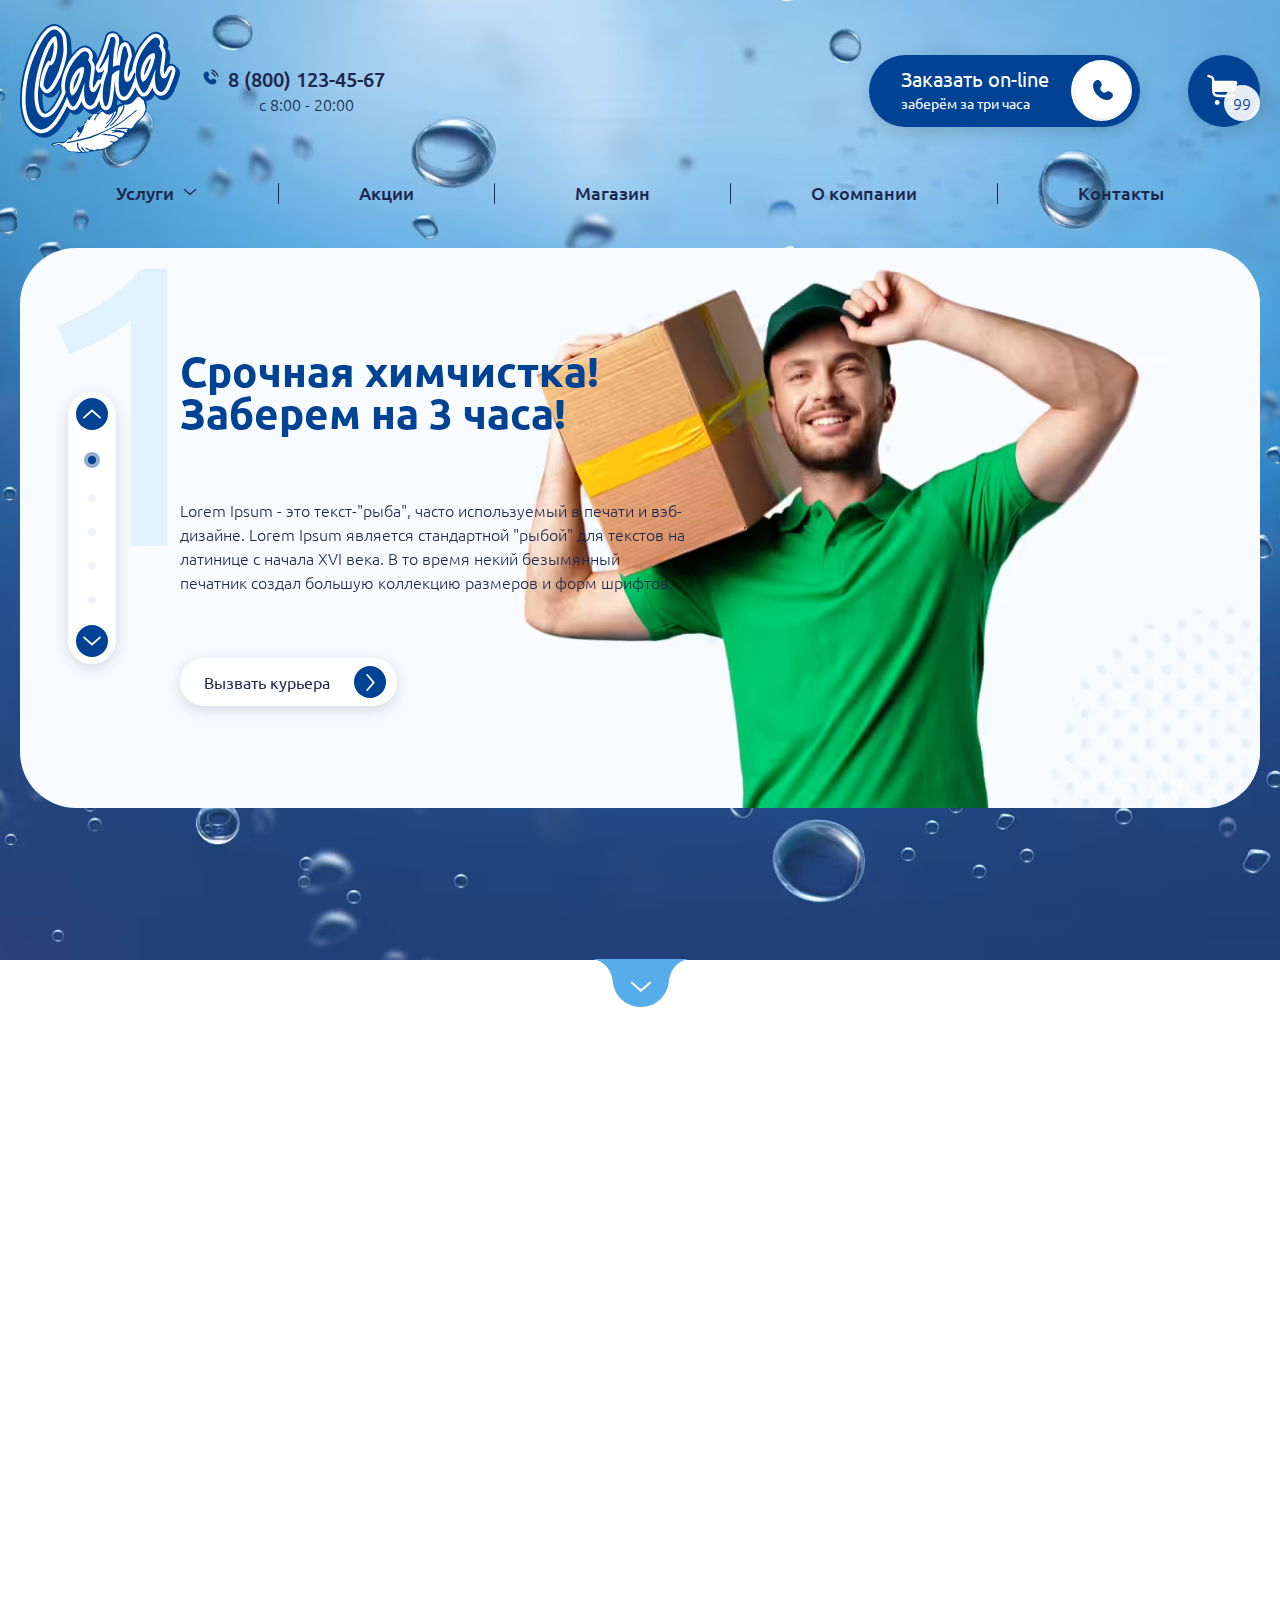
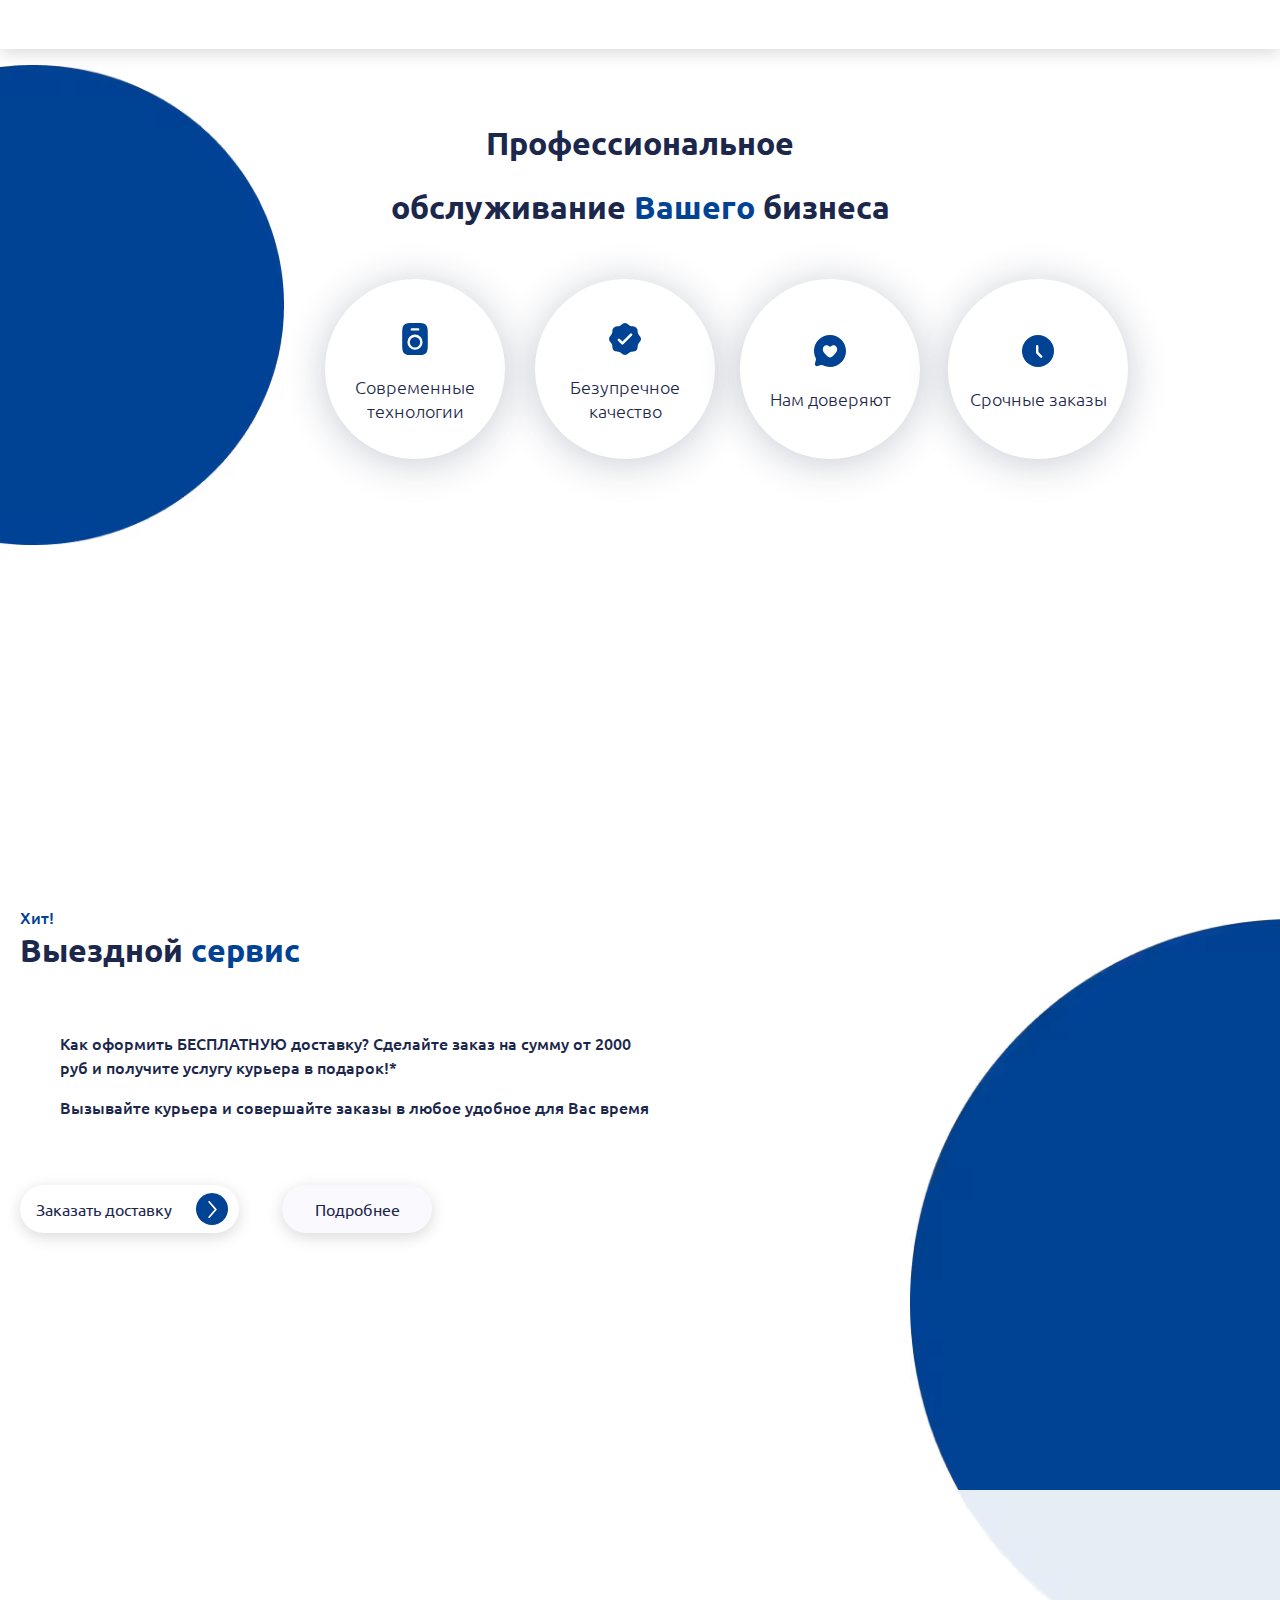
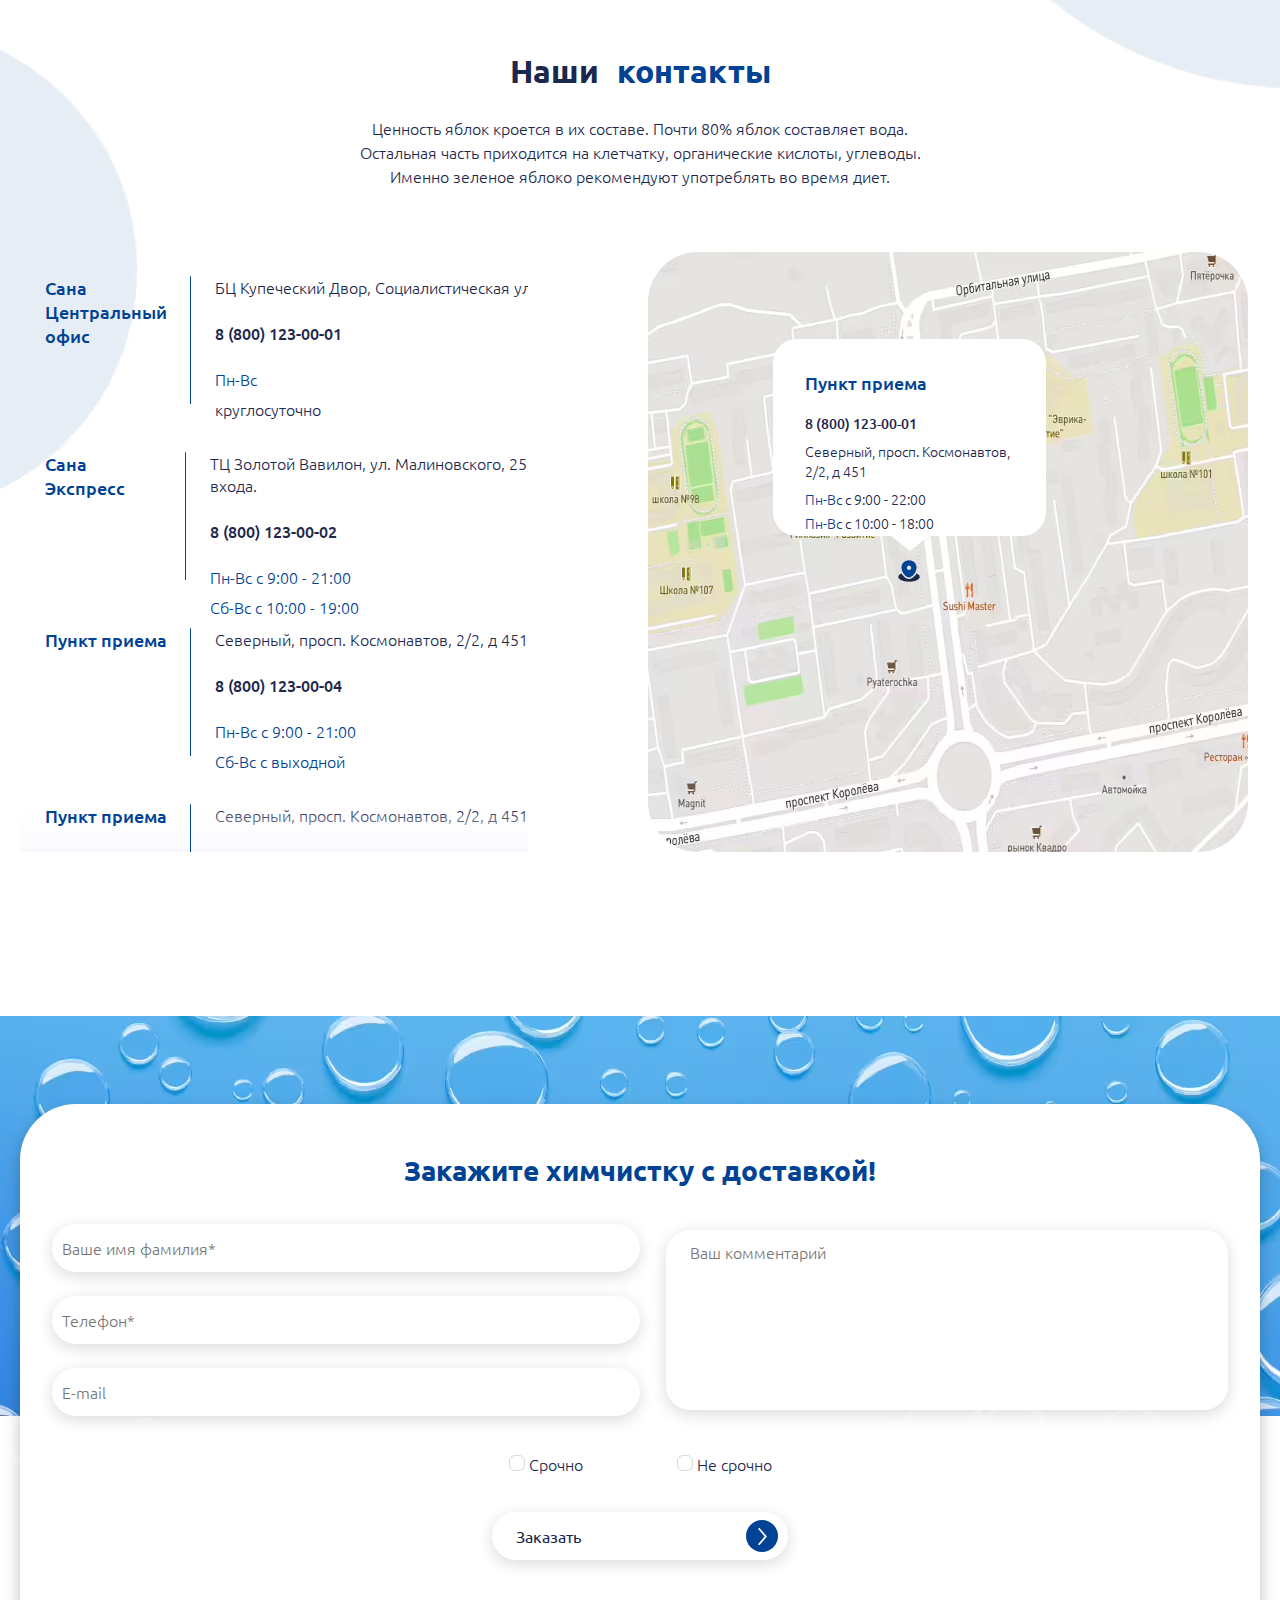
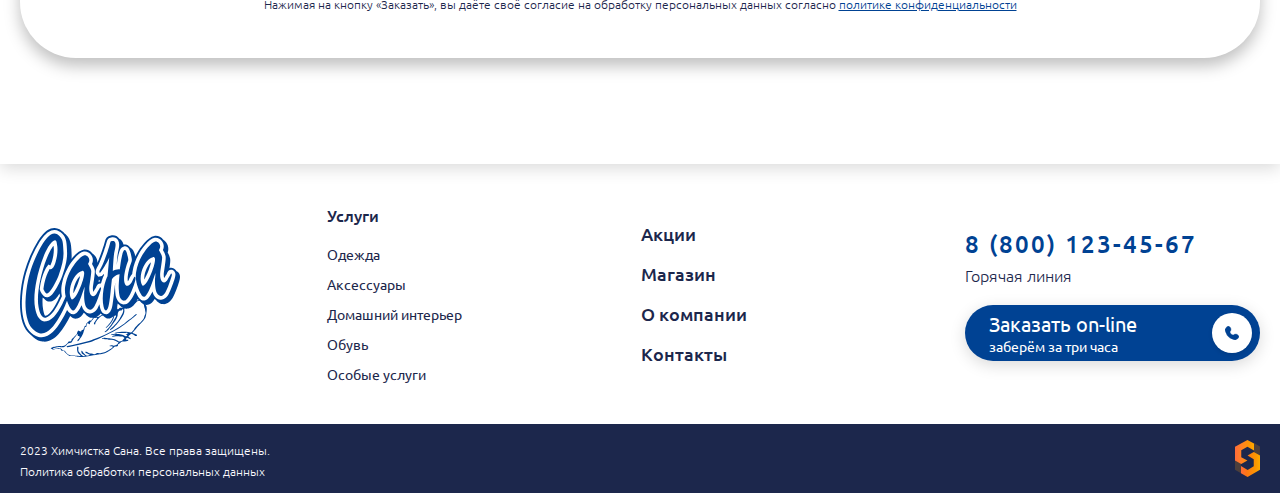
==== commit c4c70ea9: "" ====
--- a/index.html
+++ b/index.html
@@ -982,9 +982,6 @@
   <!-- Окно шесть  -->
 
    <section class="order " id="order" style="background-image: url('./images/fone/fone-6.avif');">
-    <div class="order__animation">
-      <img class="order__animation-img" src="./images/fone/buble-1.avif" alt="">
-    </div>
 
 
     <div class="container">
--- a/css/style.min.css
+++ b/css/style.min.css
@@ -1 +1 @@
-@font-face{font-family:"ubuntu-bold";src:url("../fonts/src/Ubuntu-Bold.ttf")}@font-face{font-family:"ubuntu-medium";src:url("../fonts/src/Ubuntu-Medium.ttf")}@font-face{font-family:"ubuntu-regular";src:url("../fonts/src/Ubuntu-Regular.ttf")}@font-face{font-family:"ubuntu-Light";src:url("../fonts/src/Ubuntu-Light.ttf")}html{box-sizing:border-box}html,body{height:100%;font-family:"ubuntu-Light",sans-serif;font-weight:300;font-size:16px;color:#1c274c;scroll-behavior:smooth}*,*::before,*::after{box-sizing:inherit;margin:0;padding:0}ul{list-style-type:none}li{text-decoration:none}a{text-decoration:none;color:#1c274c}img{background-size:cover;background-position:center;background-repeat:no-repeat}.container{max-width:1596px;padding:0 20px;margin:0 auto}.header__wrapper{margin-top:24px;position:absolute;left:0;right:0;z-index:1}.menu-wrapper{display:-webkit-box;display:-ms-flexbox;display:flex;-webkit-column-gap:48px;-moz-column-gap:48px;column-gap:48px}.header__logo{display:-webkit-box;display:-ms-flexbox;display:flex;-webkit-box-align:center;-ms-flex-align:center;align-items:center;-webkit-column-gap:48px;-moz-column-gap:48px;column-gap:48px}.logo-img{width:160px;height:129px}.header__tel{display:-webkit-box;display:-ms-flexbox;display:flex;-webkit-box-orient:vertical;-webkit-box-direction:normal;-ms-flex-direction:column;flex-direction:column;-webkit-box-align:center;-ms-flex-align:center;align-items:center;position:relative}.tel__phone{width:24px;height:24px;position:absolute;left:-30px;top:0px}.tel-link{font-family:"ubuntu-medium";font-size:20px}.time{font-size:16px}.menu{display:-webkit-box;display:-ms-flexbox;display:flex}.menu__list{font-family:"ubuntu-medium";font-size:18px;display:-webkit-box;display:-ms-flexbox;display:flex;-webkit-box-align:center;-ms-flex-align:center;align-items:center;-webkit-column-gap:24px;-moz-column-gap:24px;column-gap:24px;color:#1c274c;position:relative}.menu__item{-webkit-transition:all .45s ease;transition:all .45s ease;will-change:auto;display:-webkit-box;display:-ms-flexbox;display:flex;-webkit-box-align:center;-ms-flex-align:center;align-items:center}.menu__item:hover{-webkit-transform:translateY(-4px);-ms-transform:translateY(-4px);transform:translateY(-4px);-webkit-transition:all .45s ease;transition:all .45s ease;will-change:auto}.menu__item-list{font-size:18px;font-family:"ubuntu-medium";color:#1c274c}.menu__arrow-down{width:16px;height:16px;margin-left:4px}.menu-line{width:1px;height:21px;border-radius:8px;background-color:#1c274c}.header__btn-wrapper{display:-webkit-box;display:-ms-flexbox;display:flex;-webkit-box-align:center;-ms-flex-align:center;align-items:center}.header__btn-link{width:271px;height:72px;display:-webkit-box;display:-ms-flexbox;display:flex;-webkit-box-align:center;-ms-flex-align:center;align-items:center;padding-left:32px;-webkit-box-pack:justify;-ms-flex-pack:justify;justify-content:space-between;background-color:#004293;border-radius:60px;-webkit-box-shadow:0px 4px 16px 0px rgba(0,0,0,.15);box-shadow:0px 4px 16px 0px rgba(0,0,0,.15);position:relative;cursor:pointer}.header__btn-link::after{content:"";background-image:url("../images/src/phone-header.svg ");width:61px;height:61px;background-color:#fff;border-radius:50%;top:0;right:0;position:absolute;display:-webkit-box;display:-ms-flexbox;display:flex;-webkit-box-pack:center;-ms-flex-pack:center;justify-content:center;-webkit-box-align:center;-ms-flex-align:center;align-items:center;margin:5px 8px 5px 0}.text-one{font-size:20px;font-family:"ubuntu-regular";line-height:24px;color:#fff}.text-second{font-size:14px;font-family:"ubuntu-regular";line-height:24px;color:#fff}.header__basket{position:relative;display:-webkit-box;display:-ms-flexbox;display:flex;-webkit-box-align:center;-ms-flex-align:center;align-items:center;cursor:pointer}.basket{width:72px;height:72px;background-color:#004293;border-radius:60px;-webkit-box-shadow:0px 4px 16px 0px rgba(0,0,0,.15);box-shadow:0px 4px 16px 0px rgba(0,0,0,.15);display:-webkit-box;display:-ms-flexbox;display:flex;-webkit-box-pack:center;-ms-flex-pack:center;justify-content:center;-webkit-box-align:center;-ms-flex-align:center;align-items:center}.basket__quantity{position:absolute;width:36px;height:36px;top:30px;right:0;background-color:rgba(255,255,255,.9);border-radius:50%;display:-webkit-box;display:-ms-flexbox;display:flex;-webkit-box-pack:center;-ms-flex-pack:center;justify-content:center;-webkit-box-align:center;-ms-flex-align:center;align-items:center;color:#004293}.main{background-position:center;background-size:cover;background-repeat:no-repeat;position:relative;width:100%;height:960px;top:0;left:0;bottom:0;right:0}.main-wrapper{max-width:1576px;height:560px;background-color:#f8fbff;border-radius:56px;position:relative;top:248px;overflow:hidden;z-index:0}.main-number{font-size:400px;font-family:"ubuntu-regular";line-height:300px;color:#69c0f1;opacity:.15}.main-slider__img{position:absolute;bottom:-4px;right:0}.main-img{width:860px;height:560px;border-radius:56px}.main-content{position:absolute;top:102px;left:160px;display:-webkit-box;display:-ms-flexbox;display:flex;-webkit-box-orient:vertical;-webkit-box-direction:normal;-ms-flex-direction:column;flex-direction:column;gap:64px}.content__title{font-size:42px;font-family:"ubuntu-bold";line-height:42px;color:#004293;max-width:666px}.content__text{font-size:16px;line-height:24px;max-width:536px;color:#1c274c}.content__btn{width:217px;height:48px;border:none;outline:none;border-radius:60px;background-color:#fff;-webkit-box-shadow:0px 4px 16px 0px rgba(0,0,0,.15);box-shadow:0px 4px 16px 0px rgba(0,0,0,.15);display:-webkit-box;display:-ms-flexbox;display:flex;-webkit-box-align:center;-ms-flex-align:center;align-items:center;padding:8px 8px 8px 24px;-webkit-column-gap:24px;-moz-column-gap:24px;column-gap:24px;font-size:16px;line-height:24px;font-family:"ubuntu-regular";color:#1c274c;position:absolute;bottom:102px;left:160px;z-index:2;cursor:pointer;overflow:hidden}.content__btn::before{content:"";position:absolute;background-color:#004293;width:100%;height:100%;left:0;right:0;z-index:-1;border-radius:60px;-webkit-transform:translateX(220px);-ms-transform:translateX(220px);transform:translateX(220px);-webkit-transition:-webkit-transform .85s ease;transition:-webkit-transform .85s ease;transition:transform .85s ease;transition:transform .85s ease,-webkit-transform .85s ease;will-change:auto}.content__btn:focus::before{-webkit-transform:translateX(0px);-ms-transform:translateX(0px);transform:translateX(0px);will-change:auto}.content__btn:focus{color:#fff}.menu__services{width:648px;min-height:408px;border-radius:24px;background:#fff;position:absolute;top:50px;display:-webkit-box;display:-ms-flexbox;display:flex;-webkit-box-orient:vertical;-webkit-box-direction:normal;-ms-flex-direction:column;flex-direction:column;padding:0px 0 0 32px;gap:35px;z-index:2;left:-130px;-webkit-transform-origin:0 0;-ms-transform-origin:0 0;transform-origin:0 0;-webkit-transform:rotateX(-90deg);transform:rotateX(-90deg);opacity:0;will-change:auto;-webkit-transition:all .45s ease;transition:all .45s ease}.menu__services::before{content:url("../images/src/Vector-map.svg");position:absolute;top:-17px;left:150px;width:39px;height:19px;-webkit-transform:rotate(180deg);-ms-transform:rotate(180deg);transform:rotate(180deg)}.menu__item:hover .menu__services{-webkit-transform:rotateX(0deg);transform:rotateX(0deg);opacity:1;-webkit-transition:all .45s ease;transition:all .45s ease;will-change:auto}.menu__services-item:hover .submenu{-webkit-transform:rotateY(0deg);transform:rotateY(0deg);opacity:1;visibility:visible;-webkit-transition:all .45s ease;transition:all .45s ease;will-change:auto}.submenu{position:absolute;top:0px;left:327px;display:-webkit-box;display:-ms-flexbox;display:flex;-webkit-box-orient:vertical;-webkit-box-direction:normal;-ms-flex-direction:column;flex-direction:column;gap:24px;-webkit-transform-origin:0 0;-ms-transform-origin:0 0;transform-origin:0 0;-webkit-transform:rotateY(-90deg);transform:rotateY(-90deg);opacity:0;visibility:hidden;-webkit-transition:all .45s ease;transition:all .45s ease;will-change:auto}.menu__services-link{max-width:224px;display:-webkit-box;display:-ms-flexbox;display:flex;-webkit-box-pack:justify;-ms-flex-pack:justify;justify-content:space-between;-webkit-box-align:center;-ms-flex-align:center;align-items:center;-webkit-transition:all .45s ease;transition:all .45s ease}.menu__services-link:hover .menu__services-link-img{-webkit-transform:translateX(10px);-ms-transform:translateX(10px);transform:translateX(10px);-webkit-transition:all .45s ease;transition:all .45s ease;will-change:auto}.menu__services-link{-webkit-transition:all .45s ease;transition:all .45s ease}.swiper{position:absolute;height:100%;width:666px;top:0;bottom:0}.swiper-pagination-vertical.swiper-pagination-bullets,.swiper-vertical>.swiper-pagination-bullets{position:absolute;left:48px;bottom:144px;width:48px;height:272px;border-radius:60px;background:rgba(255,255,255,.8);-webkit-box-shadow:0px 4px 16px 0px rgba(0,0,0,.15);box-shadow:0px 4px 16px 0px rgba(0,0,0,.15);row-gap:14px;display:-webkit-box;display:-ms-flexbox;display:flex;-webkit-box-pack:center;-ms-flex-pack:center;justify-content:center;-webkit-box-orient:vertical;-webkit-box-direction:normal;-ms-flex-direction:column;flex-direction:column;-webkit-box-align:center;-ms-flex-align:center;align-items:center}.swiper-pagination-bullet{width:8px;height:8px;border-radius:50%;background:rgba(0,66,147,.3019607843)}.swiper-pagination-bullet-active{background-image:url("../images/src/frame-sw.svg");width:16px;height:16px;display:-webkit-box;display:-ms-flexbox;display:flex;-webkit-box-pack:center;-ms-flex-pack:center;justify-content:center;-webkit-box-align:center;-ms-flex-align:center;align-items:center}.swiper-button-prev{position:absolute;width:32px;height:32px;background-color:#004293;left:56px;top:172px;border-radius:50px;display:-webkit-box;display:-ms-flexbox;display:flex;-webkit-box-pack:center;-ms-flex-pack:center;justify-content:center;-webkit-box-align:center;-ms-flex-align:center;align-items:center}.swiper-button-next:after{display:none}.swiper-button-prev:after{display:none}.swiper-button-next{position:absolute;width:32px;height:32px;background-color:#004293;left:56px;top:399px;border-radius:50px;-webkit-transform:rotate(180deg);-ms-transform:rotate(180deg);transform:rotate(180deg);display:-webkit-box;display:-ms-flexbox;display:flex;-webkit-box-pack:center;-ms-flex-pack:center;justify-content:center;-webkit-box-align:center;-ms-flex-align:center;align-items:center}.main-subtract{position:absolute;bottom:-51px;margin-left:auto;margin-right:auto;left:0;right:0;text-align:center}.arrow__right{-webkit-transform:rotate(90deg);-ms-transform:rotate(90deg);transform:rotate(90deg)}.decisions{background:#fff;-webkit-box-shadow:0px 4px 16px 0px rgba(0,0,0,.15);box-shadow:0px 4px 16px 0px rgba(0,0,0,.15);overflow:hidden}.decisions__wrapper{padding-top:89px;display:grid;grid-template-columns:repeat(2, 1fr);gap:110px}.decisions__fone{position:relative;bottom:-4px;left:-40px;-webkit-transform:translateX(-100%);-ms-transform:translateX(-100%);transform:translateX(-100%);-webkit-transition:all .65s ease;transition:all .65s ease;will-change:auto;opacity:0;visibility:hidden}.decisions__fone-img{width:645px;height:645px}.decisions__title{margin-left:-40px;-webkit-transform:translateX(100%);-ms-transform:translateX(100%);transform:translateX(100%);-webkit-transition:all .65s ease;transition:all .65s ease;will-change:auto;opacity:0;visibility:hidden}.decisions__title p{color:#004293;line-height:24px;font-size:16px;font-family:"ubuntu-regular"}.decisions__title h2{line-height:42px;font-size:32px;font-family:"ubuntu-bold"}.decisions__title span{color:#004293}.decisions__text{line-height:24px;margin-top:64px;-webkit-transform:translateX(100%);-ms-transform:translateX(100%);transform:translateX(100%);-webkit-transition:all .65s ease;transition:all .65s ease;will-change:auto;opacity:0;visibility:hidden}.decisions__items{margin-top:45px;margin-left:32px}.decisions__item{line-height:24px;position:relative;padding-bottom:16px;-webkit-transform:translateX(100%);-ms-transform:translateX(100%);transform:translateX(100%);-webkit-transition:all .65s ease;transition:all .65s ease;will-change:auto;opacity:0;visibility:hidden}.decisions__item-img{position:absolute;left:-32px;top:0}.decisions__prace{padding-top:50px;-webkit-transform:translateX(100%);-ms-transform:translateX(100%);transform:translateX(100%);-webkit-transition:all .65s ease;transition:all .65s ease;will-change:auto;opacity:0;visibility:hidden}.decisions__prace-btn{width:188px;height:48px;border-radius:60px;border:none;font-family:"ubuntu-regular";font-size:16px;line-height:24px;background:#fff;-webkit-box-shadow:0px 4px 16px 0px rgba(0,0,0,.15);box-shadow:0px 4px 16px 0px rgba(0,0,0,.15);display:-webkit-box;display:-ms-flexbox;display:flex;-webkit-box-align:center;-ms-flex-align:center;align-items:center;padding:8px 8px 8px 16px;-webkit-column-gap:24px;-moz-column-gap:24px;column-gap:24px;margin-left:-40px;cursor:pointer}.decisions__prace-btn::after{content:url("../images/src/Download.svg");width:32px;height:32px;border-radius:60px;background-color:#004293;display:-webkit-box;display:-ms-flexbox;display:flex;-webkit-box-pack:center;-ms-flex-pack:center;justify-content:center;-webkit-box-align:center;-ms-flex-align:center;align-items:center}.service{position:relative;min-height:800px}.fone-service__img{width:384px;height:480px}.service__fon-left{position:absolute;left:0;top:160px;margin-top:auto;margin-bottom:auto;text-align:left}.service__title{position:absolute;left:172px;top:432px;color:#fff;font-size:48px;font-family:"ubuntu-bold";line-height:64px}.service__title span:nth-child(1){color:#1c274c}.service__title span:nth-child(2){color:#1c274c}.service__title span:nth-child(3){color:#1c274c}.service__title span:nth-child(4){color:#004293}.service__title span:nth-child(5){color:#1c274c}.service__content{display:-webkit-box;display:-ms-flexbox;display:flex;-webkit-column-gap:72px;-moz-column-gap:72px;column-gap:72px}.service__circle-svg{margin-bottom:8px;-webkit-animation:circle alternate infinite 7s linear;animation:circle alternate infinite 7s linear}@-webkit-keyframes circle{0%{-webkit-transform:translate3d(0px, 0px, 0);transform:translate3d(0px, 0px, 0)}10%{-webkit-transform:translate3d(-2px, 2px, 0);transform:translate3d(-2px, 2px, 0)}20%{-webkit-transform:translate3d(-1px, 4px, 0);transform:translate3d(-1px, 4px, 0)}30%{-webkit-transform:translate3d(1px, 6px, 0);transform:translate3d(1px, 6px, 0)}40%{-webkit-transform:translate3d(2px, 8px, 0);transform:translate3d(2px, 8px, 0)}50%{-webkit-transform:translate3d(0px, 10px, 0);transform:translate3d(0px, 10px, 0)}60%{-webkit-transform:translate3d(2px, 8px, 0);transform:translate3d(2px, 8px, 0)}70%{-webkit-transform:translate3d(1px, 6px, 0);transform:translate3d(1px, 6px, 0)}80%{-webkit-transform:translate3d(-2px, 4px, 0);transform:translate3d(-2px, 4px, 0)}90%{-webkit-transform:translate3d(-1px, 2px, 0);transform:translate3d(-1px, 2px, 0)}100%{-webkit-transform:translate3d(0px, 0px, 0);transform:translate3d(0px, 0px, 0)}}@keyframes circle{0%{-webkit-transform:translate3d(0px, 0px, 0);transform:translate3d(0px, 0px, 0)}10%{-webkit-transform:translate3d(-2px, 2px, 0);transform:translate3d(-2px, 2px, 0)}20%{-webkit-transform:translate3d(-1px, 4px, 0);transform:translate3d(-1px, 4px, 0)}30%{-webkit-transform:translate3d(1px, 6px, 0);transform:translate3d(1px, 6px, 0)}40%{-webkit-transform:translate3d(2px, 8px, 0);transform:translate3d(2px, 8px, 0)}50%{-webkit-transform:translate3d(0px, 10px, 0);transform:translate3d(0px, 10px, 0)}60%{-webkit-transform:translate3d(2px, 8px, 0);transform:translate3d(2px, 8px, 0)}70%{-webkit-transform:translate3d(1px, 6px, 0);transform:translate3d(1px, 6px, 0)}80%{-webkit-transform:translate3d(-2px, 4px, 0);transform:translate3d(-2px, 4px, 0)}90%{-webkit-transform:translate3d(-1px, 2px, 0);transform:translate3d(-1px, 2px, 0)}100%{-webkit-transform:translate3d(0px, 0px, 0);transform:translate3d(0px, 0px, 0)}}.service__circle-img{width:48px;height:48px;-o-object-fit:none;object-fit:none}.service__circle{width:180px;height:180px;border-radius:50%;background:#fff;-webkit-box-shadow:0px 4px 40px 0px rgba(28,39,76,.24);box-shadow:0px 4px 40px 0px rgba(28,39,76,.24);display:-webkit-box;display:-ms-flexbox;display:flex;-webkit-box-orient:vertical;-webkit-box-direction:normal;-ms-flex-direction:column;flex-direction:column;-webkit-box-pack:center;-ms-flex-pack:center;justify-content:center;-webkit-box-align:center;-ms-flex-align:center;align-items:center;-webkit-column-gap:8px;-moz-column-gap:8px;column-gap:8px}.circle-one{position:absolute;top:211px;right:909px}.circle-second{position:absolute;top:334px;right:654px}.circle-third{position:absolute;top:228px;right:402px}.circle-fourth{position:absolute;top:389px;right:152px}.service__circle-text{text-align:center;font-size:18px;font-family:"ubuntu-Light";color:#1c274c}.modal-form{border-radius:56px;background:#fff;-webkit-box-shadow:0px 8px 16px 0px rgba(0,0,0,.25);box-shadow:0px 8px 16px 0px rgba(0,0,0,.25);width:570px;height:710px;position:fixed;margin:auto;top:0;left:0;right:0;bottom:0;z-index:99999;will-change:auto;-webkit-transition:all .45s ease-in-out;transition:all .45s ease-in-out;will-change:auto;opacity:0;-webkit-transform:scaleY(0);-ms-transform:scaleY(0);transform:scaleY(0)}.activ--form{-webkit-transition:all .45s ease-in-out;transition:all .45s ease-in-out;will-change:auto;opacity:1;-webkit-transform:scaleY(1);-ms-transform:scaleY(1);transform:scaleY(1)}.form-close{position:absolute;top:24px;right:36px;width:24px;height:24px;cursor:pointer}.modal-form-wrapper{display:-webkit-box;display:-ms-flexbox;display:flex;-webkit-box-orient:vertical;-webkit-box-direction:normal;-ms-flex-direction:column;flex-direction:column;-webkit-box-align:center;-ms-flex-align:center;align-items:center;padding:64px 0 32px 0;gap:24px}.form__title{font-size:28px;font-family:"ubuntu-bold";color:#004293}.form-modal{display:-webkit-box;display:-ms-flexbox;display:flex;-webkit-box-orient:vertical;-webkit-box-direction:normal;-ms-flex-direction:column;flex-direction:column;gap:24px}.order__input.form-input{width:506px;height:44px}.order__input.form-input:focus{outline:none}.order__textarea.form-textarea{width:506px;height:180px;margin:0}.form-politics{margin:0 32px 0 32px;text-align:center}.exit{min-height:641px;position:relative;overflow:hidden}.exit__wrapper{display:-webkit-box;display:-ms-flexbox;display:flex}.exit__content{margin-top:136px}.exit__content-title{color:#1c274c;font-size:32px;font-family:"ubuntu-bold";line-height:42px;padding-bottom:60px}.exit__content-title p{color:#004293;font-family:"ubuntu-medium";font-size:16px;line-height:24px}.exit__content-title span{color:#004293;font-size:32px;font-family:"ubuntu-bold";line-height:42px}.exit__content-text{margin-left:40px}.exit__text{font-size:16px;line-height:24px;font-family:"ubuntu-medium";color:#1c274c;width:600px;word-wrap:break-word;padding-bottom:16px}.exit__box-btn{display:-webkit-box;display:-ms-flexbox;display:flex;-webkit-box-align:center;-ms-flex-align:center;align-items:center;gap:43px;padding-top:50px}.btn__link-arrow{display:-webkit-box;display:-ms-flexbox;display:flex;-webkit-box-align:center;-ms-flex-align:center;align-items:center;-webkit-column-gap:24px;-moz-column-gap:24px;column-gap:24px;padding:0 8px 0 16px;width:219px;height:48px;border-radius:60px;background:#fff;-webkit-box-shadow:0px 4px 16px 0px rgba(0,0,0,.15);box-shadow:0px 4px 16px 0px rgba(0,0,0,.15);color:#1c274c;font-size:16px;font-family:"ubuntu-regular";line-height:24px;position:relative;overflow:hidden;z-index:1}.btn__link-arrow::before{content:"";position:absolute;background-color:#004293;width:100%;height:100%;left:0;right:0;z-index:-1;border-radius:60px;-webkit-transform:translateX(310px);-ms-transform:translateX(310px);transform:translateX(310px);will-change:auto;-webkit-transition:-webkit-transform .85s ease;transition:-webkit-transform .85s ease;transition:transform .85s ease;transition:transform .85s ease,-webkit-transform .85s ease}.btn__link-arrow:focus::before{-webkit-transform:translateX(0px);-ms-transform:translateX(0px);transform:translateX(0px)}.btn__link-arrow:focus{color:#fff}.arrow-right__btn{width:32px;height:32px;border-radius:50%;background-color:#004293;display:-webkit-box;display:-ms-flexbox;display:flex;-webkit-box-pack:center;-ms-flex-pack:center;justify-content:center;-webkit-box-align:center;-ms-flex-align:center;align-items:center}.btn-img__arrow{width:21px;height:21px;border:none;outline:none;display:-webkit-box;display:-ms-flexbox;display:flex;-webkit-box-pack:center;-ms-flex-pack:center;justify-content:center;-webkit-box-align:center;-ms-flex-align:center;align-items:center;-webkit-transform:rotate(90deg);-ms-transform:rotate(90deg);transform:rotate(90deg)}.detailed__btn{width:150px;height:48px;display:-webkit-box;display:-ms-flexbox;display:flex;-webkit-box-pack:center;-ms-flex-pack:center;justify-content:center;-webkit-box-align:center;-ms-flex-align:center;align-items:center;color:#1c274c;font-size:16px;font-family:"ubuntu-regular";line-height:24px;border-radius:60px;background:#fafafe;-webkit-box-shadow:0px 4px 16px 0px rgba(0,0,0,.15);box-shadow:0px 4px 16px 0px rgba(0,0,0,.15)}.car-fone__img{position:absolute;width:1047px;right:0;bottom:0;z-index:2;-webkit-transform:translateX(100%);-ms-transform:translateX(100%);transform:translateX(100%);opacity:0;visibility:hidden;-webkit-transition:all .65s ease-in-out;transition:all .65s ease-in-out}.car-fone-0__img{position:absolute;width:608px;right:0;bottom:0;z-index:1}.contacts{position:relative;overflow:hidden}.contacts__title-box{display:-webkit-box;display:-ms-flexbox;display:flex;-webkit-box-pack:center;-ms-flex-pack:center;justify-content:center;-webkit-box-align:center;-ms-flex-align:center;align-items:center;-webkit-box-orient:vertical;-webkit-box-direction:normal;-ms-flex-direction:column;flex-direction:column;padding-top:160px}.contacts__title{color:#1c274c;font-family:"ubuntu-bold";font-size:32px;line-height:42px}.contacts__title span{color:#004293;font-family:"ubuntu-bold";font-size:32px;line-height:42px;padding-left:10px}.contacts__text{max-width:616px;font-size:16px;color:#1c274c;font-family:"ubuntu-Light";line-height:24px;padding-top:24px;text-align:center}.fon-map__right{position:absolute;right:-12px;top:-61%}.fon-map__left{position:absolute;left:0;top:135px}.contacts__wrapper{display:grid;grid-template-columns:repeat(2, 1fr);padding-top:64px;gap:40px;position:relative}.contacts__content-address::before{content:"";position:absolute;bottom:0;height:44px;width:800px;background:-webkit-gradient(linear, left bottom, left top, from(#FAFAFE), to(rgba(250, 250, 254, 0)));background:linear-gradient(0deg, #FAFAFE 0%, rgba(250, 250, 254, 0) 100%)}.contacts__content-address{height:600px;width:831px;overflow-x:hidden;position:relative}.contacts__content-address::-webkit-scrollbar-button{display:none}.contacts__content-address::-webkit-scrollbar{background-color:rgba(0,0,0,0);width:8px}.contacts__content-address::-webkit-scrollbar-thumb{background-color:#004293;z-index:1;border-radius:8px;height:20px}.content-address__box{display:-webkit-box;display:-ms-flexbox;display:flex;-webkit-transition:all .45s ease-in-out;transition:all .45s ease-in-out;padding:24px;width:824px;height:176px;margin-left:1px}.content-address__box:hover{width:824px;height:176px;border-radius:56px;background:#fff;-webkit-box-shadow:0px 4px 16px 0px rgba(0,0,0,.15);box-shadow:0px 4px 16px 0px rgba(0,0,0,.15);-webkit-transition:all .45s ease-in-out;transition:all .45s ease-in-out}.content-address__box:hover .name__address{padding-top:15%;-webkit-transition:all .45s ease-in-out;transition:all .45s ease-in-out}.content-address__info{display:-webkit-box;display:-ms-flexbox;display:flex;-webkit-box-orient:vertical;-webkit-box-direction:normal;-ms-flex-direction:column;flex-direction:column;gap:24px}.content__name-address{position:relative}.name__address{color:#004293;font-size:18px;font-family:"ubuntu-medium";padding-right:48px;-webkit-transition:all .45s ease-in-out;transition:all .45s ease-in-out}.name-address__line{position:absolute;width:1px;height:100%;border-radius:8px;background:#004293;right:24px;top:0;-webkit-transition:all .45s ease-in-out;transition:all .45s ease-in-out}.info__address{color:#1c274c;font-family:"ubuntu-Light";font-size:16px}.info__tel{font-size:16px;color:#1c274c;font-family:"ubuntu-medium"}.info__work{display:-webkit-box;display:-ms-flexbox;display:flex;-webkit-box-orient:vertical;-webkit-box-direction:normal;-ms-flex-direction:column;flex-direction:column;gap:8px}.info__work-day{color:#004293;font-size:16px;font-family:"ubuntu-Light"}.info__work-time{color:#1c274c;font-size:16px;font-family:"ubuntu-Light"}.contacts__map-wrapper{position:relative}.contacts__map-img{width:600px;height:600px;border-radius:50px}.map__info{width:273px;height:197px;border-radius:24px;background:#fff;padding:32px;position:absolute;margin:auto;top:87px;left:125px}.map__info::before{content:url("../images/src/Vector-map.svg");position:absolute;bottom:-19px;left:0;right:0;margin:0 auto;text-align:center}.map-vector{position:absolute;left:120px;bottom:-55px}.map-info__title{color:#004293;font-family:"ubuntu-medium";font-size:18px;padding-bottom:16px}.map-info__number{padding-bottom:8px}.map__tel{color:#1c274c;font-size:14px;font-family:"ubuntu-medium"}.map-info__address{color:#1c274c;font-family:"ubuntu-Light";font-size:14px;font-weight:300;padding-bottom:8px}.map-info__work-day{color:#1c274c;font-size:14px;font-family:"ubuntu-Light";padding-bottom:4px}.map-info__work-day span{color:#004293;font-size:14px;font-family:"ubuntu-Light"}.order__animation{display:-webkit-box;display:-ms-flexbox;display:flex;-ms-flex-pack:distribute;justify-content:space-around;-webkit-animation:animaBuble 6s infinite linear;animation:animaBuble 6s infinite linear;position:absolute;bottom:-100px}.order__animation-img::nth-child(odd){width:100px;height:100px}@-webkit-keyframes animaBuble{from{-webkit-transform:translateY(0%);transform:translateY(0%)}to{-webkit-transform:translateY(150%);transform:translateY(150%)}}@keyframes animaBuble{from{-webkit-transform:translateY(0%);transform:translateY(0%)}to{-webkit-transform:translateY(150%);transform:translateY(150%)}}.order span{position:absolute;bottom:-50px;background-color:rgba(0,0,0,0);border-radius:50%;pointer-events:none;-webkit-box-shadow:inset 0 0 10px rgba(255,255,255,.5);box-shadow:inset 0 0 10px rgba(255,255,255,.5);-webkit-animation:animate 10s linear infinite;animation:animate 10s linear infinite}@-webkit-keyframes animate{0%{-webkit-transform:translateY(0%);transform:translateY(0%);opacity:1}99%{opacity:1}100%{-webkit-transform:translateY(-1200%);transform:translateY(-1200%);opacity:0}}@keyframes animate{0%{-webkit-transform:translateY(0%);transform:translateY(0%);opacity:1}99%{opacity:1}100%{-webkit-transform:translateY(-1200%);transform:translateY(-1200%);opacity:0}}.order{background-position:center;background-repeat:no-repeat;background-size:cover;height:400px;margin-top:160px;position:relative}.order__content-box{max-width:1576px;height:554px;border-radius:56px;background:#fff;-webkit-box-shadow:0px 8px 16px 0px rgba(0,0,0,.25);box-shadow:0px 8px 16px 0px rgba(0,0,0,.25);display:-webkit-box;display:-ms-flexbox;display:flex;-webkit-box-orient:vertical;-webkit-box-direction:normal;-ms-flex-direction:column;flex-direction:column;gap:36px;padding:48px 32px;position:relative;top:88px}.order__title{display:-webkit-box;display:-ms-flexbox;display:flex;-webkit-box-pack:center;-ms-flex-pack:center;justify-content:center;-webkit-box-align:center;-ms-flex-align:center;align-items:center;font-size:28px;color:#004293;font-family:"ubuntu-bold"}.order__form{display:grid;grid-template-columns:repeat(2, 1fr);-webkit-box-align:center;-ms-flex-align:center;align-items:center}.order__input{max-width:743px;height:44px;color:#1c274c;font-size:16px;line-height:24px;font-family:"ubuntu-Light";padding:24px 10px;border-radius:24px;background-color:#fff;-webkit-box-shadow:0px 4px 16px 0px rgba(0,0,0,.15);box-shadow:0px 4px 16px 0px rgba(0,0,0,.15);border:none;-webkit-appearance:none}.order__textarea{max-width:743px;height:180px;border-radius:24px;background:#fff;-webkit-box-shadow:0px 4px 16px 0px rgba(0,0,0,.15);box-shadow:0px 4px 16px 0px rgba(0,0,0,.15);border:none;resize:none;padding:10px 24px;color:#004293;font-size:16px;line-height:24px;font-family:"ubuntu-Light";margin-left:26px;-webkit-appearance:none}.order__form-input{display:-webkit-box;display:-ms-flexbox;display:flex;-webkit-box-orient:vertical;-webkit-box-direction:normal;-ms-flex-direction:column;flex-direction:column;gap:24px 26px}.order__content-check{display:-webkit-box;display:-ms-flexbox;display:flex;-webkit-box-pack:center;-ms-flex-pack:center;justify-content:center;-webkit-box-align:center;-ms-flex-align:center;align-items:center;gap:94px}.order__checkbox{position:relative;width:16px;height:16px;color:#d9d9d9;border-radius:6px;border:1.5px solid #d9d9d9;-webkit-appearance:none;-moz-appearance:none;appearance:none}.order__checkbox::before{content:"";background-image:url("../images/src/Tasks.svg");position:absolute;width:14px;height:14px;top:0;left:-1px;right:0;bottom:7px}.order__checkbox:active{background-color:#004293}.order__checkbox:focus{background-color:#004293}.order__checkbox-text{font-size:16px;line-height:24px;font-family:"ubuntu-Light";color:#1c274c}.order__btn{display:-webkit-box;display:-ms-flexbox;display:flex;-webkit-box-pack:center;-ms-flex-pack:center;justify-content:center;-webkit-box-align:center;-ms-flex-align:center;align-items:center}.order__btn-submit{width:296px;height:48px;border-radius:60px;background:#fff;-webkit-box-shadow:0px 4px 16px 0px rgba(0,0,0,.15);box-shadow:0px 4px 16px 0px rgba(0,0,0,.15);border:none;font-family:"ubuntu-regular";font-size:16px;color:#1c274c;line-height:24px;display:-webkit-box;display:-ms-flexbox;display:flex;-webkit-box-align:center;-ms-flex-align:center;align-items:center;padding:0 0 0 24px;gap:165px;cursor:pointer}.order__politics{display:-webkit-box;display:-ms-flexbox;display:flex;-webkit-box-pack:center;-ms-flex-pack:center;justify-content:center;-webkit-box-align:center;-ms-flex-align:center;align-items:center}.politics__text{font-size:12px;font-family:"ubuntu-Light";color:#1c274c}.politics__link{font-size:12px;font-family:"ubuntu-Light";color:#004293;text-decoration-line:underline}.footer{height:226px;padding-top:348px;background:#fff;-webkit-box-shadow:0px 4px 16px 0px rgba(0,0,0,.15);box-shadow:0px 4px 16px 0px rgba(0,0,0,.15)}.footer__wrapper{display:-webkit-box;display:-ms-flexbox;display:flex;-webkit-box-pack:justify;-ms-flex-pack:justify;justify-content:space-between;-webkit-box-align:center;-ms-flex-align:center;align-items:center;margin-top:40px}.footer__services{display:-webkit-box;display:-ms-flexbox;display:flex;-webkit-box-align:center;-ms-flex-align:center;align-items:center;padding-right:72px;gap:179px}.menu-link__main{font-size:16px;font-family:"ubuntu-medium";color:#1c274c;margin-bottom:16px}.menu-services__main{margin-bottom:8px}.footer__services-link{font-size:14px;font-family:"ubuntu-regular";color:#1c274c;-webkit-transition:all .45s ease;transition:all .45s ease}.footer__services-link:hover{color:#004293;-webkit-transition:all .45s ease;transition:all .45s ease}.footer__services-list{display:-webkit-box;display:-ms-flexbox;display:flex;-webkit-box-orient:vertical;-webkit-box-direction:normal;-ms-flex-direction:column;flex-direction:column;gap:8px}.footer__nav-list{display:-webkit-box;display:-ms-flexbox;display:flex;-webkit-box-orient:vertical;-webkit-box-direction:normal;-ms-flex-direction:column;flex-direction:column;gap:16px}.footer__nav-link{font-size:18px;color:#1c274c;font-family:"ubuntu-medium"}.footer__tel{display:-webkit-box;display:-ms-flexbox;display:flex;-webkit-box-orient:vertical;-webkit-box-direction:normal;-ms-flex-direction:column;flex-direction:column;gap:4px;margin-bottom:19px}.footer__tel-link{font-size:24px;color:#004293;letter-spacing:2px;font-family:"ubuntu-medium"}.footer__tel-text{font-size:16px;font-family:"ubuntu-Light";color:#1c274c}.footer__btn{width:295px;height:56px;background-color:#004293;padding:0 8px 0 24px;border-radius:60px;-webkit-box-shadow:0px 4px 16px 0px rgba(0,0,0,.15);box-shadow:0px 4px 16px 0px rgba(0,0,0,.15);display:-webkit-box;display:-ms-flexbox;display:flex;-webkit-box-pack:justify;-ms-flex-pack:justify;justify-content:space-between;-webkit-box-align:center;-ms-flex-align:center;align-items:center;cursor:pointer}.footer__btn-text{color:#fff;font-size:20px;font-family:"ubuntu-regular"}.footer__btn-text-two{color:#fff;font-size:14px;font-family:"ubuntu-regular"}.footer__btn-circle{width:40px;height:40px;border-radius:50%;background:#fff;-webkit-box-shadow:0px 2px 4px 0px rgba(0,0,0,.1);box-shadow:0px 2px 4px 0px rgba(0,0,0,.1);display:-webkit-box;display:-ms-flexbox;display:flex;-webkit-box-pack:center;-ms-flex-pack:center;justify-content:center;-webkit-box-align:center;-ms-flex-align:center;align-items:center}.footer__btn-img{width:26px;height:26px}.footer__bottom{height:69px;background-color:#1c274c;margin-top:40px}.footer__bottom-wrapper{display:-webkit-box;display:-ms-flexbox;display:flex;-webkit-box-pack:justify;-ms-flex-pack:justify;justify-content:space-between;-webkit-box-align:center;-ms-flex-align:center;align-items:center;padding-top:16px}.footer__bottom-text{color:#fafafe;font-size:12px;font-family:"ubuntu-Light"}.menu-tel{display:none}.wrapper{display:-webkit-box;display:-ms-flexbox;display:flex;-webkit-box-pack:justify;-ms-flex-pack:justify;justify-content:space-between}.nav{width:216px;height:400px;-webkit-transition:all .45s linear;transition:all .45s linear;will-change:auto}.tel__item-img{padding-left:15px;-webkit-transition:all .45s ease;transition:all .45s ease;will-change:auto}.tel__list{-webkit-transition:all .65s linear;transition:all .65s linear;will-change:auto}.submenu-tel{-webkit-transform-origin:0 0;-ms-transform-origin:0 0;transform-origin:0 0;-webkit-transform:rotateX(-90deg);transform:rotateX(-90deg);will-change:auto;opacity:0;-webkit-transition:all .65s linear;transition:all .65s linear;max-height:0}.tel__item{position:relative;-webkit-transition:all .65s linear;transition:all .65s linear;will-change:auto}.tel__item:hover>.submenu-tel{-webkit-transform:rotateX(0deg);transform:rotateX(0deg);-webkit-transition:all .65s linear;transition:all .65s linear;opacity:1;max-height:100%;will-change:auto}.tel__item{position:relative;padding:16px 0;width:200px}.tel__item::before{content:"";position:absolute;border-radius:4px;opacity:.3;background:#004293;width:216px;height:1px;bottom:0}.tel__item:hover{color:#004293}.tel__item:hover .tel__item-img{-webkit-transform:rotateX(180deg);transform:rotateX(180deg);-webkit-transition:all .45s ease;transition:all .45s ease}.submenu-tel{-webkit-transition:all .45s linear;transition:all .45s linear}.submenu-tel .decoration-no{-webkit-transition:all .45s linear;transition:all .45s linear}.submenu-tel .decoration-no::before{content:"";position:absolute;border-radius:4px;opacity:.3;background:#004293;width:0px;height:0px;bottom:0}.submenu-tel .decoration-no:hover .submenu__item-img{-webkit-transform:rotateX(180deg);transform:rotateX(180deg);-webkit-transition:all .45s linear;transition:all .45s linear}.tel__item-link{font-size:18px;font-family:"ubuntu-regular";color:#1c274c;-webkit-transition:all .45s linear;transition:all .45s linear}.submenu__item-link{font-size:18px;font-family:"ubuntu-regular";color:#1c274c;display:-webkit-box;display:-ms-flexbox;display:flex;-webkit-box-pack:justify;-ms-flex-pack:justify;justify-content:space-between}.decisions__fone-left{display:none}.decisions__fone-right{display:none}.header__menu{display:none;-webkit-transition:all .45s linear;transition:all .45s linear;will-change:auto}.wrapper__nav{position:absolute;width:372px;height:1000%;top:-25px;left:-46px;bottom:0;right:0;border-radius:0px 24px 24px 0px;background:#fafafe;-webkit-box-shadow:0px 4px 16px 0px rgba(0,0,0,.15);box-shadow:0px 4px 16px 0px rgba(0,0,0,.15);z-index:1;will-change:auto;-webkit-transform:translateX(-120%);-ms-transform:translateX(-120%);transform:translateX(-120%);opacity:0;-webkit-transition:all .45s linear;transition:all .45s linear}.wrapper__nav.activ--menu{-webkit-transform:translateX(0%);-ms-transform:translateX(0%);transform:translateX(0%);opacity:1;-webkit-transition:all .45s linear;transition:all .45s linear;will-change:auto}.nav{position:absolute;left:117px;top:160px}.animation-class{-webkit-transform:translateX(0%);-ms-transform:translateX(0%);transform:translateX(0%);opacity:1;-webkit-transition:all .65s ease-in-out;transition:all .65s ease-in-out;visibility:visible}.car-fone__img.animation-class{-webkit-transform:translateX(0%);-ms-transform:translateX(0%);transform:translateX(0%);opacity:1;visibility:visible;-webkit-transition:all .65s ease-in-out;transition:all .65s ease-in-out}.header__btn-wrapper.tel-media{display:none}.car-fone__img-tel{display:none}.car-fone-0__img-tel{display:none}.fon-map__center-tel{display:none}.content__line{display:none}.footer__list-tel{display:none}@media(max-width: 1460px){.menu{display:none}.header__wrapper{-webkit-box-orient:vertical;-webkit-box-direction:normal;-ms-flex-direction:column;flex-direction:column}.wrapper{display:-webkit-box;display:-ms-flexbox;display:flex;-webkit-box-align:center;-ms-flex-align:center;align-items:center;-webkit-box-pack:justify;-ms-flex-pack:justify;justify-content:space-between}.menu-tel{display:-webkit-box;display:-ms-flexbox;display:flex;-webkit-box-pack:center;-ms-flex-pack:center;justify-content:center}.menu__list{gap:80px;margin-top:24px}.decisions__wrapper{gap:65px}.service__title{top:62px;left:0;right:0;margin:auto;text-align:center;font-size:32px;color:#1c274c}.circle-fourth{top:230px;right:152px}.circle-third{top:230px;right:360px}.circle-second{top:230px;right:565px}.circle-one{top:230px;right:775px}.service__fon-left{left:-100px;top:16px}.exit__content{margin-top:56px}.contacts__content-address{width:508px}.car-fone__img{right:-300px}.car-fone-0__img{right:-238px}.fon-map__right{position:absolute;right:-248px;top:-61%}.contacts__wrapper{gap:16px}}@media(max-width: 1320px){.menu__services{left:-20px}.menu__services::before{left:30px}.decisions__wrapper{gap:36px}.decisions__prace{padding-top:32px}.decisions__fone-img{width:596px;height:596px}}@media(max-width: 1230px){.decisions__wrapper{grid-template-columns:repeat(1, 1fr)}.decisions__fone{display:none}.decisions__content{display:-webkit-box;display:-ms-flexbox;display:flex;-webkit-box-orient:vertical;-webkit-box-direction:normal;-ms-flex-direction:column;flex-direction:column;-webkit-box-pack:center;-ms-flex-pack:center;justify-content:center;-webkit-box-align:center;-ms-flex-align:center;align-items:center}.decisions__text{max-width:487px;font-size:14px;font-family:"ubuntu-Light"}.decisions__items{margin-left:-80px}.decisions__prace{margin:0 0 64px -260px}.decisions__title h2{line-height:normal;font-size:28px;width:487px;font-family:"ubuntu-bold"}.decisions__title{margin:0}.decisions__fone-left{position:absolute;left:0;top:0;display:block}.decisions__fone-right{position:absolute;right:0;bottom:0;display:block}.decisions{position:relative}.contacts__map-img{width:550px}}@media(max-width: 1090px){.menu-tel{display:none}.header__menu{display:block;padding:17px 6px 9px 14px;width:56px;height:56px;background-color:#004293;border-radius:60px;-webkit-box-shadow:0px 4px 16px 0px rgba(0,0,0,.15);box-shadow:0px 4px 16px 0px rgba(0,0,0,.15);z-index:10;will-change:auto;-webkit-transition:all .45s linear;transition:all .45s linear}.menu__line{will-change:auto;-webkit-transition:all .45s linear;transition:all .45s linear}.menu__line:nth-child(1).activ--menu{-webkit-transform:rotate(45deg) translate3d(6px, 6px, 0);transform:rotate(45deg) translate3d(6px, 6px, 0);-webkit-transition:all .45s linear;transition:all .45s linear;will-change:auto}.menu__line:nth-child(2).activ--menu{-webkit-transform:scale(0);-ms-transform:scale(0);transform:scale(0);-webkit-transition:all .45s linear;transition:all .45s linear;will-change:auto}.menu__line:nth-child(3).activ--menu{-webkit-transform:rotate(-45deg) translate3d(5px, -5px, 0);transform:rotate(-45deg) translate3d(5px, -5px, 0);-webkit-transition:all .45s linear;transition:all .45s linear;will-change:auto}.menu__line{display:block;margin-bottom:5px;width:30px;height:3px;background-color:#fff}.header__logo{z-index:2}.header__tel{display:none}.circle-fourth{width:140px;height:140px;right:90px}.circle-third{width:140px;height:140px;right:255px}.circle-second{width:140px;height:140px;right:420px}.circle-one{width:140px;height:140px;right:582px}.service__circle-text{font-size:16px;font-family:"ubuntu-Light"}.service{position:relative;min-height:680px}.service{background-color:#fafafe}.exit__wrapper{-webkit-box-pack:center;-ms-flex-pack:center;justify-content:center}.car-fone__img{display:none}.car-fone-0__img{display:none}.car-fone__img-tel{display:block;position:absolute;bottom:10px;left:0;right:0;margin:auto;z-index:0}.car-fone-0__img-tel{display:block;position:absolute;bottom:0;left:0;right:0;margin:auto;z-index:-1}.exit__box-btn{-webkit-box-pack:center;-ms-flex-pack:center;justify-content:center}.exit__content-title{position:relative;left:40px}.exit__content-title{padding-bottom:40px}.exit__box-btn{padding-top:40px}.car-fone__img-tel.animation-class{-webkit-transform:translateX(0%);-ms-transform:translateX(0%);transform:translateX(0%);opacity:1;visibility:visible;-webkit-transition:all .65s ease-in-out;transition:all .65s ease-in-out}.car-fone__img-tel{-webkit-transform:translateX(200%);-ms-transform:translateX(200%);transform:translateX(200%);opacity:0;visibility:hidden;-webkit-transition:all .65s ease-in-out;transition:all .65s ease-in-out}.fon-map__right{display:none}.fon-map__center-tel{position:absolute;top:-225px;left:0;right:0;margin:auto;display:block}.contacts__title-box{padding-top:40px}.contacts__map-img{display:none}.map__info{display:none}.contacts__wrapper{grid-template-columns:repeat(1, 1fr)}.contacts__content-address{width:100%}.contacts__content-address::before{display:none}.footer__services{gap:80px}}@media(max-width: 1000px){.main-slider__img{display:none}.service{position:relative;min-height:670px}.politics__text{text-align:center}.footer__wrapper{display:grid;grid-template-columns:1fr 2fr}.footer__tel-wrapper{position:relative;left:291px;margin-top:56px}.footer__tel{text-align:center}}@media(max-width: 840px){.service{position:relative;min-height:650px}.content-address__box:hover{width:600px}.info__address{width:340px}}@media(max-width: 770px){.service{position:relative;min-height:650px}.footer__wrapper{margin-top:120px}.footer__tel-wrapper{left:200px}}@media(max-width: 760px){.content__title{font-size:24px;text-align:center;font-family:"ubuntu-bold";width:248px}.swiper-pagination-vertical.swiper-pagination-bullets,.swiper-vertical>.swiper-pagination-bullets{display:none}.content__text{font-size:14px;width:232px;text-align:center}.main-content{left:100px}.service__title{font-size:24px;line-height:normal;width:296px}.circle-fourth{width:120px;height:120px;top:308px;left:-140px;margin:auto;right:0}.circle-third{width:120px;height:120px;top:308px;left:0;right:-150px;margin:auto}.circle-second{width:120px;height:120px;top:164px;left:0;right:-150px;margin:auto}.circle-one{width:120px;height:120px;top:164px;left:-140px;margin:auto;right:0}.service__fon-left{width:120px;height:120px}.service__circle-text{font-size:14px;line-height:normal}.service__circle-img{width:40px;height:40px}.service__circle-svg{margin:0}.service{min-height:580px}.service__fon-left{left:-145px;top:16px}.fone-service__img{width:203px;height:249px}.exit__text{font-family:"ubuntu-Light";width:488px}.order__form{grid-template-columns:repeat(1, 1fr);gap:26px}.order__textarea{margin-left:0}.order__content-box{height:730px}.footer__services{gap:45px}}@media(max-width: 680px){.header__btn-wrapper{display:none}.header__btn-wrapper.tel-media{display:-webkit-box;display:-ms-flexbox;display:flex;-webkit-box-pack:center;-ms-flex-pack:center;justify-content:center;max-width:296px;margin:0 auto}.content__btn{bottom:24px;left:0;right:0;margin:auto}.swiper-button-next{top:207px;left:466px;-webkit-transform:rotate(90deg);-ms-transform:rotate(90deg);transform:rotate(90deg)}.swiper-button-prev{top:207px;left:1px;-webkit-transform:rotate(-90deg);-ms-transform:rotate(-90deg);transform:rotate(-90deg)}.content-address__box:hover{width:400px;height:250px}.info__address{width:200px}.content-address__box{margin-bottom:70px}.footer__wrapper{grid-template-columns:repeat(1, 1fr);-webkit-box-align:center;-ms-flex-align:center;align-items:center;justify-items:center}.footer__tel-wrapper{left:0}.footer__services{padding-right:0}body.activ--menu{overflow:hidden}.form-modal{-webkit-box-align:center;-ms-flex-align:center;align-items:center}.order__input.form-input{width:400px}.order__textarea.form-textarea{width:400px}.form__title{font-size:24px}.modal-form{width:440px}}@media(max-width: 580px){.order__content-box{height:790px}.order__title{text-align:center}.footer__wrapper{margin-top:180px}}@media(max-width: 540px){.swiper-button-next{left:410px}.exit__content-title{font-size:24px}.exit__text{font-size:14px;width:296px}.exit__content-title{padding-bottom:14px}.exit__box-btn{padding-top:8px}.service{min-height:480px}.footer__services-list{display:none}.footer__nav-list{display:none}.footer__list-tel{display:-webkit-box;display:-ms-flexbox;display:flex;-webkit-box-orient:vertical;-webkit-box-direction:normal;-ms-flex-direction:column;flex-direction:column;gap:16px;-webkit-transition:all .45s linear;transition:all .45s linear}.footer__nav-img{margin-left:8px;-webkit-transform:translateY(3px);-ms-transform:translateY(3px);transform:translateY(3px);-webkit-transition:all .45s linear;transition:all .45s linear}.footer__nav-item:hover .footer__nav-img{-webkit-transform:rotate(180deg);-ms-transform:rotate(180deg);transform:rotate(180deg);-webkit-transition:all .45s linear;transition:all .45s linear}.dopmenu__item-link{font-size:14px;font-family:"ubuntu-regular";color:#004293}.list-dopmenu{display:-webkit-box;display:-ms-flexbox;display:flex;-webkit-box-orient:vertical;-webkit-box-direction:normal;-ms-flex-direction:column;flex-direction:column;gap:8px;padding-top:6px;position:relative;left:-30px;max-height:0px;-webkit-transform-origin:0 0;-ms-transform-origin:0 0;transform-origin:0 0;-webkit-transform:rotateX(-90deg);transform:rotateX(-90deg);opacity:0;-webkit-transition:all .45s linear;transition:all .45s linear}.footer__nav-item{width:140px}.footer__nav-item:hover .list-dopmenu{-webkit-transform-origin:0 0;-ms-transform-origin:0 0;transform-origin:0 0;-webkit-transform:rotateX(0deg);transform:rotateX(0deg);opacity:1;-webkit-transition:all .45s linear;transition:all .45s linear;max-height:150px}.footer__services{padding-right:0;margin-top:24px}}@media(max-width: 500px){.swiper-button-next{left:335px}.decisions__text{width:296px;margin-top:24px}.decisions__title h2{width:296px;font-size:24px}.decisions__items{margin-left:50px;font-size:14px}.decisions__prace{margin:0 0 34px 20px}.decisions__prace-btn{width:296px;-webkit-box-pack:justify;-ms-flex-pack:justify;justify-content:space-between}.exit__box-btn{-webkit-box-orient:vertical;-webkit-box-direction:reverse;-ms-flex-direction:column-reverse;flex-direction:column-reverse}.car-fone__img-tel{width:342px}.exit__box-btn{gap:24px}.btn__link-arrow{width:296px;-webkit-box-pack:justify;-ms-flex-pack:justify;justify-content:space-between}.detailed__btn{width:296px}.car-fone-0__img-tel{width:250px}.car-fone__img-tel{left:-16px}.fon-map__center-tel{width:277px}.content-address__box:hover{width:400px;height:280px;display:none}.info__address{width:130px}.content-address__box:hover .name__address{padding-top:0}.content-address__box{-webkit-box-orient:vertical;-webkit-box-direction:normal;-ms-flex-direction:column;flex-direction:column;position:relative}.content-address__box::before{content:"";width:100%;position:absolute;height:3px;background-color:#004293;bottom:-100px;display:block}.name__address{margin-bottom:14px}.content-address__info{gap:0}.info__work{gap:2px}.contacts__wrapper{padding-top:10px}.name-address__line{display:none}.contacts__title{font-size:32px}.contacts__title span{font-size:32px}.contacts__text{font-size:14px}.content-address__box{margin-bottom:90px}.order__title{font-size:24px}.footer__bottom-wrapper{-webkit-box-orient:vertical;-webkit-box-direction:normal;-ms-flex-direction:column;flex-direction:column;gap:24px}.footer__bottom{height:137px}.wrapper__nav{width:100%;left:0;border-radius:0}.header__menu{position:fixed}.wrapper__nav{position:fixed}.btn__link-arrow{z-index:0}.modal-form-wrapper{padding:55px 0 32px 0}.form-modal{-webkit-box-align:center;-ms-flex-align:center;align-items:center;gap:10px}.order__input.form-input{width:270px}.order__textarea.form-textarea{width:270px}.form__title{text-align:center}.modal-form{width:318px;height:700px}}@media(max-width: 414px){.main-content{left:70px}}@media(max-width: 400px){.swiper-button-next{left:319px}.main-content{left:40px}.main-content{left:45px}.order__content-check{gap:40px}}@media(max-width: 380px){.swiper-button-next{left:300px}.order__btn-submit{width:268px;gap:130px}}@media(max-width: 370px){.swiper-button-next{left:248px}.main-content{left:25px}}@media(max-width: 364px){.swiper-button-next{left:280px}.order__content-box{height:820px}}+@font-face{font-family:"ubuntu-bold";src:url("../fonts/src/Ubuntu-Bold.ttf")}@font-face{font-family:"ubuntu-medium";src:url("../fonts/src/Ubuntu-Medium.ttf")}@font-face{font-family:"ubuntu-regular";src:url("../fonts/src/Ubuntu-Regular.ttf")}@font-face{font-family:"ubuntu-Light";src:url("../fonts/src/Ubuntu-Light.ttf")}html{box-sizing:border-box}html,body{height:100%;font-family:"ubuntu-Light",sans-serif;font-weight:300;font-size:16px;color:#1c274c;scroll-behavior:smooth}*,*::before,*::after{box-sizing:inherit;margin:0;padding:0}ul{list-style-type:none}li{text-decoration:none}a{text-decoration:none;color:#1c274c}img{background-size:cover;background-position:center;background-repeat:no-repeat}.container{max-width:1596px;padding:0 20px;margin:0 auto}.header__wrapper{margin-top:24px;position:absolute;left:0;right:0;z-index:1}.menu-wrapper{display:-webkit-box;display:-ms-flexbox;display:flex;-webkit-column-gap:48px;-moz-column-gap:48px;column-gap:48px}.header__logo{display:-webkit-box;display:-ms-flexbox;display:flex;-webkit-box-align:center;-ms-flex-align:center;align-items:center;-webkit-column-gap:48px;-moz-column-gap:48px;column-gap:48px}.logo-img{width:160px;height:129px}.header__tel{display:-webkit-box;display:-ms-flexbox;display:flex;-webkit-box-orient:vertical;-webkit-box-direction:normal;-ms-flex-direction:column;flex-direction:column;-webkit-box-align:center;-ms-flex-align:center;align-items:center;position:relative}.tel__phone{width:24px;height:24px;position:absolute;left:-30px;top:0px}.tel-link{font-family:"ubuntu-medium";font-size:20px}.time{font-size:16px}.menu{display:-webkit-box;display:-ms-flexbox;display:flex}.menu__list{font-family:"ubuntu-medium";font-size:18px;display:-webkit-box;display:-ms-flexbox;display:flex;-webkit-box-align:center;-ms-flex-align:center;align-items:center;-webkit-column-gap:24px;-moz-column-gap:24px;column-gap:24px;color:#1c274c;position:relative}.menu__item{-webkit-transition:all .45s ease;transition:all .45s ease;will-change:auto;display:-webkit-box;display:-ms-flexbox;display:flex;-webkit-box-align:center;-ms-flex-align:center;align-items:center}.menu__item:hover{-webkit-transform:translateY(-4px);-ms-transform:translateY(-4px);transform:translateY(-4px);-webkit-transition:all .45s ease;transition:all .45s ease;will-change:auto}.menu__item-list{font-size:18px;font-family:"ubuntu-medium";color:#1c274c}.menu__arrow-down{width:16px;height:16px;margin-left:4px}.menu-line{width:1px;height:21px;border-radius:8px;background-color:#1c274c}.header__btn-wrapper{display:-webkit-box;display:-ms-flexbox;display:flex;-webkit-box-align:center;-ms-flex-align:center;align-items:center}.header__btn-link{width:271px;height:72px;display:-webkit-box;display:-ms-flexbox;display:flex;-webkit-box-align:center;-ms-flex-align:center;align-items:center;padding-left:32px;-webkit-box-pack:justify;-ms-flex-pack:justify;justify-content:space-between;background-color:#004293;border-radius:60px;-webkit-box-shadow:0px 4px 16px 0px rgba(0,0,0,.15);box-shadow:0px 4px 16px 0px rgba(0,0,0,.15);position:relative;cursor:pointer}.header__btn-link::after{content:"";background-image:url("../images/src/phone-header.svg ");width:61px;height:61px;background-color:#fff;border-radius:50%;top:0;right:0;position:absolute;display:-webkit-box;display:-ms-flexbox;display:flex;-webkit-box-pack:center;-ms-flex-pack:center;justify-content:center;-webkit-box-align:center;-ms-flex-align:center;align-items:center;margin:5px 8px 5px 0}.text-one{font-size:20px;font-family:"ubuntu-regular";line-height:24px;color:#fff}.text-second{font-size:14px;font-family:"ubuntu-regular";line-height:24px;color:#fff}.header__basket{position:relative;display:-webkit-box;display:-ms-flexbox;display:flex;-webkit-box-align:center;-ms-flex-align:center;align-items:center;cursor:pointer}.basket{width:72px;height:72px;background-color:#004293;border-radius:60px;-webkit-box-shadow:0px 4px 16px 0px rgba(0,0,0,.15);box-shadow:0px 4px 16px 0px rgba(0,0,0,.15);display:-webkit-box;display:-ms-flexbox;display:flex;-webkit-box-pack:center;-ms-flex-pack:center;justify-content:center;-webkit-box-align:center;-ms-flex-align:center;align-items:center}.basket__quantity{position:absolute;width:36px;height:36px;top:30px;right:0;background-color:rgba(255,255,255,.9);border-radius:50%;display:-webkit-box;display:-ms-flexbox;display:flex;-webkit-box-pack:center;-ms-flex-pack:center;justify-content:center;-webkit-box-align:center;-ms-flex-align:center;align-items:center;color:#004293}.main{background-position:center;background-size:cover;background-repeat:no-repeat;position:relative;width:100%;height:960px;top:0;left:0;bottom:0;right:0}.main-wrapper{max-width:1576px;height:560px;background-color:#f8fbff;border-radius:56px;position:relative;top:248px;overflow:hidden;z-index:0}.main-number{font-size:400px;font-family:"ubuntu-regular";line-height:300px;color:#69c0f1;opacity:.15}.main-slider__img{position:absolute;bottom:-4px;right:0}.main-img{width:860px;height:560px;border-radius:56px}.main-content{position:absolute;top:102px;left:160px;display:-webkit-box;display:-ms-flexbox;display:flex;-webkit-box-orient:vertical;-webkit-box-direction:normal;-ms-flex-direction:column;flex-direction:column;gap:64px}.content__title{font-size:42px;font-family:"ubuntu-bold";line-height:42px;color:#004293;max-width:666px}.content__text{font-size:16px;line-height:24px;max-width:536px;color:#1c274c}.content__btn{width:217px;height:48px;border:none;outline:none;border-radius:60px;background-color:#fff;-webkit-box-shadow:0px 4px 16px 0px rgba(0,0,0,.15);box-shadow:0px 4px 16px 0px rgba(0,0,0,.15);display:-webkit-box;display:-ms-flexbox;display:flex;-webkit-box-align:center;-ms-flex-align:center;align-items:center;padding:8px 8px 8px 24px;-webkit-column-gap:24px;-moz-column-gap:24px;column-gap:24px;font-size:16px;line-height:24px;font-family:"ubuntu-regular";color:#1c274c;position:absolute;bottom:102px;left:160px;z-index:2;cursor:pointer;overflow:hidden}.content__btn::before{content:"";position:absolute;background-color:#004293;width:100%;height:100%;left:0;right:0;z-index:-1;border-radius:60px;-webkit-transform:translateX(220px);-ms-transform:translateX(220px);transform:translateX(220px);-webkit-transition:-webkit-transform .85s ease;transition:-webkit-transform .85s ease;transition:transform .85s ease;transition:transform .85s ease,-webkit-transform .85s ease;will-change:auto}.content__btn:focus::before{-webkit-transform:translateX(0px);-ms-transform:translateX(0px);transform:translateX(0px);will-change:auto}.content__btn:focus{color:#fff}.menu__services{width:648px;min-height:408px;border-radius:24px;background:#fff;position:absolute;top:50px;display:-webkit-box;display:-ms-flexbox;display:flex;-webkit-box-orient:vertical;-webkit-box-direction:normal;-ms-flex-direction:column;flex-direction:column;padding:0px 0 0 32px;gap:35px;z-index:2;left:-130px;-webkit-transform-origin:0 0;-ms-transform-origin:0 0;transform-origin:0 0;-webkit-transform:rotateX(-90deg);transform:rotateX(-90deg);opacity:0;will-change:auto;-webkit-transition:all .45s ease;transition:all .45s ease}.menu__services::before{content:url("../images/src/Vector-map.svg");position:absolute;top:-17px;left:150px;width:39px;height:19px;-webkit-transform:rotate(180deg);-ms-transform:rotate(180deg);transform:rotate(180deg)}.menu__item:hover .menu__services{-webkit-transform:rotateX(0deg);transform:rotateX(0deg);opacity:1;-webkit-transition:all .45s ease;transition:all .45s ease;will-change:auto}.menu__services-item:hover .submenu{-webkit-transform:rotateY(0deg);transform:rotateY(0deg);opacity:1;visibility:visible;-webkit-transition:all .45s ease;transition:all .45s ease;will-change:auto}.submenu{position:absolute;top:0px;left:327px;display:-webkit-box;display:-ms-flexbox;display:flex;-webkit-box-orient:vertical;-webkit-box-direction:normal;-ms-flex-direction:column;flex-direction:column;gap:24px;-webkit-transform-origin:0 0;-ms-transform-origin:0 0;transform-origin:0 0;-webkit-transform:rotateY(-90deg);transform:rotateY(-90deg);opacity:0;visibility:hidden;-webkit-transition:all .45s ease;transition:all .45s ease;will-change:auto}.menu__services-link{max-width:224px;display:-webkit-box;display:-ms-flexbox;display:flex;-webkit-box-pack:justify;-ms-flex-pack:justify;justify-content:space-between;-webkit-box-align:center;-ms-flex-align:center;align-items:center;-webkit-transition:all .45s ease;transition:all .45s ease}.menu__services-link:hover .menu__services-link-img{-webkit-transform:translateX(10px);-ms-transform:translateX(10px);transform:translateX(10px);-webkit-transition:all .45s ease;transition:all .45s ease;will-change:auto}.menu__services-link{-webkit-transition:all .45s ease;transition:all .45s ease}.swiper{position:absolute;height:100%;width:666px;top:0;bottom:0}.swiper-pagination-vertical.swiper-pagination-bullets,.swiper-vertical>.swiper-pagination-bullets{position:absolute;left:48px;bottom:144px;width:48px;height:272px;border-radius:60px;background:rgba(255,255,255,.8);-webkit-box-shadow:0px 4px 16px 0px rgba(0,0,0,.15);box-shadow:0px 4px 16px 0px rgba(0,0,0,.15);row-gap:14px;display:-webkit-box;display:-ms-flexbox;display:flex;-webkit-box-pack:center;-ms-flex-pack:center;justify-content:center;-webkit-box-orient:vertical;-webkit-box-direction:normal;-ms-flex-direction:column;flex-direction:column;-webkit-box-align:center;-ms-flex-align:center;align-items:center}.swiper-pagination-bullet{width:8px;height:8px;border-radius:50%;background:rgba(0,66,147,.3019607843)}.swiper-pagination-bullet-active{background-image:url("../images/src/frame-sw.svg");width:16px;height:16px;display:-webkit-box;display:-ms-flexbox;display:flex;-webkit-box-pack:center;-ms-flex-pack:center;justify-content:center;-webkit-box-align:center;-ms-flex-align:center;align-items:center}.swiper-button-prev{position:absolute;width:32px;height:32px;background-color:#004293;left:56px;top:172px;border-radius:50px;display:-webkit-box;display:-ms-flexbox;display:flex;-webkit-box-pack:center;-ms-flex-pack:center;justify-content:center;-webkit-box-align:center;-ms-flex-align:center;align-items:center}.swiper-button-next:after{display:none}.swiper-button-prev:after{display:none}.swiper-button-next{position:absolute;width:32px;height:32px;background-color:#004293;left:56px;top:399px;border-radius:50px;-webkit-transform:rotate(180deg);-ms-transform:rotate(180deg);transform:rotate(180deg);display:-webkit-box;display:-ms-flexbox;display:flex;-webkit-box-pack:center;-ms-flex-pack:center;justify-content:center;-webkit-box-align:center;-ms-flex-align:center;align-items:center}.main-subtract{position:absolute;bottom:-51px;margin-left:auto;margin-right:auto;left:0;right:0;text-align:center}.arrow__right{-webkit-transform:rotate(90deg);-ms-transform:rotate(90deg);transform:rotate(90deg)}.decisions{background:#fff;-webkit-box-shadow:0px 4px 16px 0px rgba(0,0,0,.15);box-shadow:0px 4px 16px 0px rgba(0,0,0,.15);overflow:hidden}.decisions__wrapper{padding-top:89px;display:grid;grid-template-columns:repeat(2, 1fr);gap:110px}.decisions__fone{position:relative;bottom:-4px;left:-40px;-webkit-transform:translateX(-100%);-ms-transform:translateX(-100%);transform:translateX(-100%);-webkit-transition:all .65s ease;transition:all .65s ease;will-change:auto;opacity:0;visibility:hidden}.decisions__fone-img{width:645px;height:645px}.decisions__title{margin-left:-40px;-webkit-transform:translateX(100%);-ms-transform:translateX(100%);transform:translateX(100%);-webkit-transition:all .65s ease;transition:all .65s ease;will-change:auto;opacity:0;visibility:hidden}.decisions__title p{color:#004293;line-height:24px;font-size:16px;font-family:"ubuntu-regular"}.decisions__title h2{line-height:42px;font-size:32px;font-family:"ubuntu-bold"}.decisions__title span{color:#004293}.decisions__text{line-height:24px;margin-top:64px;-webkit-transform:translateX(100%);-ms-transform:translateX(100%);transform:translateX(100%);-webkit-transition:all .65s ease;transition:all .65s ease;will-change:auto;opacity:0;visibility:hidden}.decisions__items{margin-top:45px;margin-left:32px}.decisions__item{line-height:24px;position:relative;padding-bottom:16px;-webkit-transform:translateX(100%);-ms-transform:translateX(100%);transform:translateX(100%);-webkit-transition:all .65s ease;transition:all .65s ease;will-change:auto;opacity:0;visibility:hidden}.decisions__item-img{position:absolute;left:-32px;top:0}.decisions__prace{padding-top:50px;-webkit-transform:translateX(100%);-ms-transform:translateX(100%);transform:translateX(100%);-webkit-transition:all .65s ease;transition:all .65s ease;will-change:auto;opacity:0;visibility:hidden}.decisions__prace-btn{width:188px;height:48px;border-radius:60px;border:none;font-family:"ubuntu-regular";font-size:16px;line-height:24px;background:#fff;-webkit-box-shadow:0px 4px 16px 0px rgba(0,0,0,.15);box-shadow:0px 4px 16px 0px rgba(0,0,0,.15);display:-webkit-box;display:-ms-flexbox;display:flex;-webkit-box-align:center;-ms-flex-align:center;align-items:center;padding:8px 8px 8px 16px;-webkit-column-gap:24px;-moz-column-gap:24px;column-gap:24px;margin-left:-40px;cursor:pointer}.decisions__prace-btn::after{content:url("../images/src/Download.svg");width:32px;height:32px;border-radius:60px;background-color:#004293;display:-webkit-box;display:-ms-flexbox;display:flex;-webkit-box-pack:center;-ms-flex-pack:center;justify-content:center;-webkit-box-align:center;-ms-flex-align:center;align-items:center}.service{position:relative;min-height:800px}.fone-service__img{width:384px;height:480px}.service__fon-left{position:absolute;left:0;top:160px;margin-top:auto;margin-bottom:auto;text-align:left}.service__title{position:absolute;left:172px;top:432px;color:#fff;font-size:48px;font-family:"ubuntu-bold";line-height:64px}.service__title span:nth-child(1){color:#1c274c}.service__title span:nth-child(2){color:#1c274c}.service__title span:nth-child(3){color:#1c274c}.service__title span:nth-child(4){color:#004293}.service__title span:nth-child(5){color:#1c274c}.service__content{display:-webkit-box;display:-ms-flexbox;display:flex;-webkit-column-gap:72px;-moz-column-gap:72px;column-gap:72px}.service__circle-svg{margin-bottom:8px;-webkit-animation:circle alternate infinite 7s linear;animation:circle alternate infinite 7s linear}@-webkit-keyframes circle{0%{-webkit-transform:translate3d(0px, 0px, 0);transform:translate3d(0px, 0px, 0)}10%{-webkit-transform:translate3d(-2px, 2px, 0);transform:translate3d(-2px, 2px, 0)}20%{-webkit-transform:translate3d(-1px, 4px, 0);transform:translate3d(-1px, 4px, 0)}30%{-webkit-transform:translate3d(1px, 6px, 0);transform:translate3d(1px, 6px, 0)}40%{-webkit-transform:translate3d(2px, 8px, 0);transform:translate3d(2px, 8px, 0)}50%{-webkit-transform:translate3d(0px, 10px, 0);transform:translate3d(0px, 10px, 0)}60%{-webkit-transform:translate3d(2px, 8px, 0);transform:translate3d(2px, 8px, 0)}70%{-webkit-transform:translate3d(1px, 6px, 0);transform:translate3d(1px, 6px, 0)}80%{-webkit-transform:translate3d(-2px, 4px, 0);transform:translate3d(-2px, 4px, 0)}90%{-webkit-transform:translate3d(-1px, 2px, 0);transform:translate3d(-1px, 2px, 0)}100%{-webkit-transform:translate3d(0px, 0px, 0);transform:translate3d(0px, 0px, 0)}}@keyframes circle{0%{-webkit-transform:translate3d(0px, 0px, 0);transform:translate3d(0px, 0px, 0)}10%{-webkit-transform:translate3d(-2px, 2px, 0);transform:translate3d(-2px, 2px, 0)}20%{-webkit-transform:translate3d(-1px, 4px, 0);transform:translate3d(-1px, 4px, 0)}30%{-webkit-transform:translate3d(1px, 6px, 0);transform:translate3d(1px, 6px, 0)}40%{-webkit-transform:translate3d(2px, 8px, 0);transform:translate3d(2px, 8px, 0)}50%{-webkit-transform:translate3d(0px, 10px, 0);transform:translate3d(0px, 10px, 0)}60%{-webkit-transform:translate3d(2px, 8px, 0);transform:translate3d(2px, 8px, 0)}70%{-webkit-transform:translate3d(1px, 6px, 0);transform:translate3d(1px, 6px, 0)}80%{-webkit-transform:translate3d(-2px, 4px, 0);transform:translate3d(-2px, 4px, 0)}90%{-webkit-transform:translate3d(-1px, 2px, 0);transform:translate3d(-1px, 2px, 0)}100%{-webkit-transform:translate3d(0px, 0px, 0);transform:translate3d(0px, 0px, 0)}}.service__circle-img{width:48px;height:48px;-o-object-fit:none;object-fit:none}.service__circle{width:180px;height:180px;border-radius:50%;background:#fff;-webkit-box-shadow:0px 4px 40px 0px rgba(28,39,76,.24);box-shadow:0px 4px 40px 0px rgba(28,39,76,.24);display:-webkit-box;display:-ms-flexbox;display:flex;-webkit-box-orient:vertical;-webkit-box-direction:normal;-ms-flex-direction:column;flex-direction:column;-webkit-box-pack:center;-ms-flex-pack:center;justify-content:center;-webkit-box-align:center;-ms-flex-align:center;align-items:center;-webkit-column-gap:8px;-moz-column-gap:8px;column-gap:8px}.circle-one{position:absolute;top:211px;right:909px}.circle-second{position:absolute;top:334px;right:654px}.circle-third{position:absolute;top:228px;right:402px}.circle-fourth{position:absolute;top:389px;right:152px}.service__circle-text{text-align:center;font-size:18px;font-family:"ubuntu-Light";color:#1c274c}.modal-form{border-radius:56px;background:#fff;-webkit-box-shadow:0px 8px 16px 0px rgba(0,0,0,.25);box-shadow:0px 8px 16px 0px rgba(0,0,0,.25);width:570px;height:710px;position:fixed;margin:auto;top:0;left:0;right:0;bottom:0;z-index:99999;will-change:auto;-webkit-transition:all .45s ease-in-out;transition:all .45s ease-in-out;will-change:auto;opacity:0;-webkit-transform:scaleY(0);-ms-transform:scaleY(0);transform:scaleY(0)}.activ--form{-webkit-transition:all .45s ease-in-out;transition:all .45s ease-in-out;will-change:auto;opacity:1;-webkit-transform:scaleY(1);-ms-transform:scaleY(1);transform:scaleY(1)}.form-close{position:absolute;top:24px;right:36px;width:24px;height:24px;cursor:pointer}.modal-form-wrapper{display:-webkit-box;display:-ms-flexbox;display:flex;-webkit-box-orient:vertical;-webkit-box-direction:normal;-ms-flex-direction:column;flex-direction:column;-webkit-box-align:center;-ms-flex-align:center;align-items:center;padding:64px 0 32px 0;gap:24px}.form__title{font-size:28px;font-family:"ubuntu-bold";color:#004293}.form-modal{display:-webkit-box;display:-ms-flexbox;display:flex;-webkit-box-orient:vertical;-webkit-box-direction:normal;-ms-flex-direction:column;flex-direction:column;gap:24px}.order__input.form-input{width:506px;height:44px}.order__input.form-input:focus{outline:none}.order__textarea.form-textarea{width:506px;height:180px;margin:0}.form-politics{margin:0 32px 0 32px;text-align:center}.exit{min-height:641px;position:relative;overflow:hidden}.exit__wrapper{display:-webkit-box;display:-ms-flexbox;display:flex}.exit__content{margin-top:136px}.exit__content-title{color:#1c274c;font-size:32px;font-family:"ubuntu-bold";line-height:42px;padding-bottom:60px}.exit__content-title p{color:#004293;font-family:"ubuntu-medium";font-size:16px;line-height:24px}.exit__content-title span{color:#004293;font-size:32px;font-family:"ubuntu-bold";line-height:42px}.exit__content-text{margin-left:40px}.exit__text{font-size:16px;line-height:24px;font-family:"ubuntu-medium";color:#1c274c;width:600px;word-wrap:break-word;padding-bottom:16px}.exit__box-btn{display:-webkit-box;display:-ms-flexbox;display:flex;-webkit-box-align:center;-ms-flex-align:center;align-items:center;gap:43px;padding-top:50px}.btn__link-arrow{display:-webkit-box;display:-ms-flexbox;display:flex;-webkit-box-align:center;-ms-flex-align:center;align-items:center;-webkit-column-gap:24px;-moz-column-gap:24px;column-gap:24px;padding:0 8px 0 16px;width:219px;height:48px;border-radius:60px;background:#fff;-webkit-box-shadow:0px 4px 16px 0px rgba(0,0,0,.15);box-shadow:0px 4px 16px 0px rgba(0,0,0,.15);color:#1c274c;font-size:16px;font-family:"ubuntu-regular";line-height:24px;position:relative;overflow:hidden;z-index:1}.btn__link-arrow::before{content:"";position:absolute;background-color:#004293;width:100%;height:100%;left:0;right:0;z-index:-1;border-radius:60px;-webkit-transform:translateX(310px);-ms-transform:translateX(310px);transform:translateX(310px);will-change:auto;-webkit-transition:-webkit-transform .85s ease;transition:-webkit-transform .85s ease;transition:transform .85s ease;transition:transform .85s ease,-webkit-transform .85s ease}.btn__link-arrow:focus::before{-webkit-transform:translateX(0px);-ms-transform:translateX(0px);transform:translateX(0px)}.btn__link-arrow:focus{color:#fff}.arrow-right__btn{width:32px;height:32px;border-radius:50%;background-color:#004293;display:-webkit-box;display:-ms-flexbox;display:flex;-webkit-box-pack:center;-ms-flex-pack:center;justify-content:center;-webkit-box-align:center;-ms-flex-align:center;align-items:center}.btn-img__arrow{width:21px;height:21px;border:none;outline:none;display:-webkit-box;display:-ms-flexbox;display:flex;-webkit-box-pack:center;-ms-flex-pack:center;justify-content:center;-webkit-box-align:center;-ms-flex-align:center;align-items:center;-webkit-transform:rotate(90deg);-ms-transform:rotate(90deg);transform:rotate(90deg)}.detailed__btn{width:150px;height:48px;display:-webkit-box;display:-ms-flexbox;display:flex;-webkit-box-pack:center;-ms-flex-pack:center;justify-content:center;-webkit-box-align:center;-ms-flex-align:center;align-items:center;color:#1c274c;font-size:16px;font-family:"ubuntu-regular";line-height:24px;border-radius:60px;background:#fafafe;-webkit-box-shadow:0px 4px 16px 0px rgba(0,0,0,.15);box-shadow:0px 4px 16px 0px rgba(0,0,0,.15)}.car-fone__img{position:absolute;width:1047px;right:0;bottom:0;z-index:2;-webkit-transform:translateX(100%);-ms-transform:translateX(100%);transform:translateX(100%);opacity:0;visibility:hidden;-webkit-transition:all .65s ease-in-out;transition:all .65s ease-in-out}.car-fone-0__img{position:absolute;width:608px;right:0;bottom:0;z-index:1}.contacts{position:relative;overflow:hidden}.contacts__title-box{display:-webkit-box;display:-ms-flexbox;display:flex;-webkit-box-pack:center;-ms-flex-pack:center;justify-content:center;-webkit-box-align:center;-ms-flex-align:center;align-items:center;-webkit-box-orient:vertical;-webkit-box-direction:normal;-ms-flex-direction:column;flex-direction:column;padding-top:160px}.contacts__title{color:#1c274c;font-family:"ubuntu-bold";font-size:32px;line-height:42px}.contacts__title span{color:#004293;font-family:"ubuntu-bold";font-size:32px;line-height:42px;padding-left:10px}.contacts__text{max-width:616px;font-size:16px;color:#1c274c;font-family:"ubuntu-Light";line-height:24px;padding-top:24px;text-align:center}.fon-map__right{position:absolute;right:-12px;top:-61%}.fon-map__left{position:absolute;left:0;top:135px}.contacts__wrapper{display:grid;grid-template-columns:repeat(2, 1fr);padding-top:64px;gap:40px;position:relative}.contacts__content-address::before{content:"";position:absolute;bottom:0;height:44px;width:800px;background:-webkit-gradient(linear, left bottom, left top, from(#FAFAFE), to(rgba(250, 250, 254, 0)));background:linear-gradient(0deg, #FAFAFE 0%, rgba(250, 250, 254, 0) 100%)}.contacts__content-address{height:600px;width:831px;overflow-x:hidden;position:relative}.contacts__content-address::-webkit-scrollbar-button{display:none}.contacts__content-address::-webkit-scrollbar{background-color:rgba(0,0,0,0);width:8px}.contacts__content-address::-webkit-scrollbar-thumb{background-color:#004293;z-index:1;border-radius:8px;height:20px}.content-address__box{display:-webkit-box;display:-ms-flexbox;display:flex;-webkit-transition:all .45s ease-in-out;transition:all .45s ease-in-out;padding:24px;width:824px;height:176px;margin-left:1px}.content-address__box:hover{width:824px;height:176px;border-radius:56px;background:#fff;-webkit-box-shadow:0px 4px 16px 0px rgba(0,0,0,.15);box-shadow:0px 4px 16px 0px rgba(0,0,0,.15);-webkit-transition:all .45s ease-in-out;transition:all .45s ease-in-out}.content-address__box:hover .name__address{padding-top:15%;-webkit-transition:all .45s ease-in-out;transition:all .45s ease-in-out}.content-address__info{display:-webkit-box;display:-ms-flexbox;display:flex;-webkit-box-orient:vertical;-webkit-box-direction:normal;-ms-flex-direction:column;flex-direction:column;gap:24px}.content__name-address{position:relative}.name__address{color:#004293;font-size:18px;font-family:"ubuntu-medium";padding-right:48px;-webkit-transition:all .45s ease-in-out;transition:all .45s ease-in-out}.name-address__line{position:absolute;width:1px;height:100%;border-radius:8px;background:#004293;right:24px;top:0;-webkit-transition:all .45s ease-in-out;transition:all .45s ease-in-out}.info__address{color:#1c274c;font-family:"ubuntu-Light";font-size:16px}.info__tel{font-size:16px;color:#1c274c;font-family:"ubuntu-medium"}.info__work{display:-webkit-box;display:-ms-flexbox;display:flex;-webkit-box-orient:vertical;-webkit-box-direction:normal;-ms-flex-direction:column;flex-direction:column;gap:8px}.info__work-day{color:#004293;font-size:16px;font-family:"ubuntu-Light"}.info__work-time{color:#1c274c;font-size:16px;font-family:"ubuntu-Light"}.contacts__map-wrapper{position:relative}.contacts__map-img{width:600px;height:600px;border-radius:50px}.map__info{width:273px;height:197px;border-radius:24px;background:#fff;padding:32px;position:absolute;margin:auto;top:87px;left:125px}.map__info::before{content:url("../images/src/Vector-map.svg");position:absolute;bottom:-19px;left:0;right:0;margin:0 auto;text-align:center}.map-vector{position:absolute;left:120px;bottom:-55px}.map-info__title{color:#004293;font-family:"ubuntu-medium";font-size:18px;padding-bottom:16px}.map-info__number{padding-bottom:8px}.map__tel{color:#1c274c;font-size:14px;font-family:"ubuntu-medium"}.map-info__address{color:#1c274c;font-family:"ubuntu-Light";font-size:14px;font-weight:300;padding-bottom:8px}.map-info__work-day{color:#1c274c;font-size:14px;font-family:"ubuntu-Light";padding-bottom:4px}.map-info__work-day span{color:#004293;font-size:14px;font-family:"ubuntu-Light"}.order__animation{display:-webkit-box;display:-ms-flexbox;display:flex;-ms-flex-pack:distribute;justify-content:space-around;-webkit-animation:animaBuble 6s infinite linear;animation:animaBuble 6s infinite linear;position:absolute;bottom:-100px}.order__animation-img::nth-child(odd){width:100px;height:100px}@-webkit-keyframes animaBuble{from{-webkit-transform:translateY(0%);transform:translateY(0%)}to{-webkit-transform:translateY(150%);transform:translateY(150%)}}@keyframes animaBuble{from{-webkit-transform:translateY(0%);transform:translateY(0%)}to{-webkit-transform:translateY(150%);transform:translateY(150%)}}.order span{position:absolute;bottom:-50px;background-color:rgba(0,0,0,0);border-radius:50%;pointer-events:none;-webkit-box-shadow:inset 0 0 10px rgba(255,255,255,.5);box-shadow:inset 0 0 10px rgba(255,255,255,.5);-webkit-animation:animate 13s linear infinite;animation:animate 13s linear infinite}@-webkit-keyframes animate{0%{-webkit-transform:translateY(-100%);transform:translateY(-100%);opacity:1}99%{opacity:1}100%{-webkit-transform:translateY(-1400%);transform:translateY(-1400%);opacity:0}}@keyframes animate{0%{-webkit-transform:translateY(-100%);transform:translateY(-100%);opacity:1}99%{opacity:1}100%{-webkit-transform:translateY(-1400%);transform:translateY(-1400%);opacity:0}}.order{background-position:center;background-repeat:no-repeat;background-size:cover;height:400px;margin-top:160px;position:relative}.order__content-box{max-width:1576px;height:554px;border-radius:56px;background:#fff;-webkit-box-shadow:0px 8px 16px 0px rgba(0,0,0,.25);box-shadow:0px 8px 16px 0px rgba(0,0,0,.25);display:-webkit-box;display:-ms-flexbox;display:flex;-webkit-box-orient:vertical;-webkit-box-direction:normal;-ms-flex-direction:column;flex-direction:column;gap:36px;padding:48px 32px;position:relative;top:88px}.order__title{display:-webkit-box;display:-ms-flexbox;display:flex;-webkit-box-pack:center;-ms-flex-pack:center;justify-content:center;-webkit-box-align:center;-ms-flex-align:center;align-items:center;font-size:28px;color:#004293;font-family:"ubuntu-bold"}.order__form{display:grid;grid-template-columns:repeat(2, 1fr);-webkit-box-align:center;-ms-flex-align:center;align-items:center}.order__input{max-width:743px;height:44px;color:#1c274c;font-size:16px;line-height:24px;font-family:"ubuntu-Light";padding:24px 10px;border-radius:24px;background-color:#fff;-webkit-box-shadow:0px 4px 16px 0px rgba(0,0,0,.15);box-shadow:0px 4px 16px 0px rgba(0,0,0,.15);border:none;-webkit-appearance:none}.order__textarea{max-width:743px;height:180px;border-radius:24px;background:#fff;-webkit-box-shadow:0px 4px 16px 0px rgba(0,0,0,.15);box-shadow:0px 4px 16px 0px rgba(0,0,0,.15);border:none;resize:none;padding:10px 24px;color:#004293;font-size:16px;line-height:24px;font-family:"ubuntu-Light";margin-left:26px;-webkit-appearance:none}.order__form-input{display:-webkit-box;display:-ms-flexbox;display:flex;-webkit-box-orient:vertical;-webkit-box-direction:normal;-ms-flex-direction:column;flex-direction:column;gap:24px 26px}.order__content-check{display:-webkit-box;display:-ms-flexbox;display:flex;-webkit-box-pack:center;-ms-flex-pack:center;justify-content:center;-webkit-box-align:center;-ms-flex-align:center;align-items:center;gap:94px}.order__checkbox{position:relative;width:16px;height:16px;color:#d9d9d9;border-radius:6px;border:1.5px solid #d9d9d9;-webkit-appearance:none}.order__checkbox::before{content:"";background-image:url("../images/src/Tasks.svg");position:absolute;width:14px;height:14px;top:0;left:-1px;right:0;bottom:7px}.order__checkbox:active{background-color:#004293}.order__checkbox:focus{background-color:#004293}.order__checkbox-text{font-size:16px;line-height:24px;font-family:"ubuntu-Light";color:#1c274c}.order__btn{display:-webkit-box;display:-ms-flexbox;display:flex;-webkit-box-pack:center;-ms-flex-pack:center;justify-content:center;-webkit-box-align:center;-ms-flex-align:center;align-items:center}.order__btn-submit{width:296px;height:48px;border-radius:60px;background:#fff;-webkit-box-shadow:0px 4px 16px 0px rgba(0,0,0,.15);box-shadow:0px 4px 16px 0px rgba(0,0,0,.15);border:none;font-family:"ubuntu-regular";font-size:16px;color:#1c274c;line-height:24px;display:-webkit-box;display:-ms-flexbox;display:flex;-webkit-box-align:center;-ms-flex-align:center;align-items:center;padding:0 0 0 24px;gap:165px;cursor:pointer}.order__politics{display:-webkit-box;display:-ms-flexbox;display:flex;-webkit-box-pack:center;-ms-flex-pack:center;justify-content:center;-webkit-box-align:center;-ms-flex-align:center;align-items:center}.politics__text{font-size:12px;font-family:"ubuntu-Light";color:#1c274c}.politics__link{font-size:12px;font-family:"ubuntu-Light";color:#004293;text-decoration-line:underline}.footer{height:226px;padding-top:348px;background:#fff;-webkit-box-shadow:0px 4px 16px 0px rgba(0,0,0,.15);box-shadow:0px 4px 16px 0px rgba(0,0,0,.15)}.footer__wrapper{display:-webkit-box;display:-ms-flexbox;display:flex;-webkit-box-pack:justify;-ms-flex-pack:justify;justify-content:space-between;-webkit-box-align:center;-ms-flex-align:center;align-items:center;margin-top:40px}.footer__services{display:-webkit-box;display:-ms-flexbox;display:flex;-webkit-box-align:center;-ms-flex-align:center;align-items:center;padding-right:72px;gap:179px}.menu-link__main{font-size:16px;font-family:"ubuntu-medium";color:#1c274c;margin-bottom:16px}.menu-services__main{margin-bottom:8px}.footer__services-link{font-size:14px;font-family:"ubuntu-regular";color:#1c274c;-webkit-transition:all .45s ease;transition:all .45s ease}.footer__services-link:hover{color:#004293;-webkit-transition:all .45s ease;transition:all .45s ease}.footer__services-list{display:-webkit-box;display:-ms-flexbox;display:flex;-webkit-box-orient:vertical;-webkit-box-direction:normal;-ms-flex-direction:column;flex-direction:column;gap:8px}.footer__nav-list{display:-webkit-box;display:-ms-flexbox;display:flex;-webkit-box-orient:vertical;-webkit-box-direction:normal;-ms-flex-direction:column;flex-direction:column;gap:16px}.footer__nav-link{font-size:18px;color:#1c274c;font-family:"ubuntu-medium"}.footer__tel{display:-webkit-box;display:-ms-flexbox;display:flex;-webkit-box-orient:vertical;-webkit-box-direction:normal;-ms-flex-direction:column;flex-direction:column;gap:4px;margin-bottom:19px}.footer__tel-link{font-size:24px;color:#004293;letter-spacing:2px;font-family:"ubuntu-medium"}.footer__tel-text{font-size:16px;font-family:"ubuntu-Light";color:#1c274c}.footer__btn{width:295px;height:56px;background-color:#004293;padding:0 8px 0 24px;border-radius:60px;-webkit-box-shadow:0px 4px 16px 0px rgba(0,0,0,.15);box-shadow:0px 4px 16px 0px rgba(0,0,0,.15);display:-webkit-box;display:-ms-flexbox;display:flex;-webkit-box-pack:justify;-ms-flex-pack:justify;justify-content:space-between;-webkit-box-align:center;-ms-flex-align:center;align-items:center;cursor:pointer}.footer__btn-text{color:#fff;font-size:20px;font-family:"ubuntu-regular"}.footer__btn-text-two{color:#fff;font-size:14px;font-family:"ubuntu-regular"}.footer__btn-circle{width:40px;height:40px;border-radius:50%;background:#fff;-webkit-box-shadow:0px 2px 4px 0px rgba(0,0,0,.1);box-shadow:0px 2px 4px 0px rgba(0,0,0,.1);display:-webkit-box;display:-ms-flexbox;display:flex;-webkit-box-pack:center;-ms-flex-pack:center;justify-content:center;-webkit-box-align:center;-ms-flex-align:center;align-items:center}.footer__btn-img{width:26px;height:26px}.footer__bottom{height:69px;background-color:#1c274c;margin-top:40px}.footer__bottom-wrapper{display:-webkit-box;display:-ms-flexbox;display:flex;-webkit-box-pack:justify;-ms-flex-pack:justify;justify-content:space-between;-webkit-box-align:center;-ms-flex-align:center;align-items:center;padding-top:16px}.footer__bottom-text{color:#fafafe;font-size:12px;font-family:"ubuntu-Light"}.menu-tel{display:none}.wrapper{display:-webkit-box;display:-ms-flexbox;display:flex;-webkit-box-pack:justify;-ms-flex-pack:justify;justify-content:space-between}.nav{width:216px;height:400px;-webkit-transition:all .45s linear;transition:all .45s linear;will-change:auto}.tel__item-img{padding-left:15px;-webkit-transition:all .45s ease;transition:all .45s ease;will-change:auto}.tel__list{-webkit-transition:all .65s linear;transition:all .65s linear;will-change:auto}.submenu-tel{-webkit-transform-origin:0 0;-ms-transform-origin:0 0;transform-origin:0 0;-webkit-transform:rotateX(-90deg);transform:rotateX(-90deg);will-change:auto;opacity:0;-webkit-transition:all .65s linear;transition:all .65s linear;max-height:0}.tel__item{position:relative;-webkit-transition:all .65s linear;transition:all .65s linear;will-change:auto}.tel__item:hover>.submenu-tel{-webkit-transform:rotateX(0deg);transform:rotateX(0deg);-webkit-transition:all .65s linear;transition:all .65s linear;opacity:1;max-height:100%;will-change:auto}.tel__item{position:relative;padding:8px 0;width:200px}.tel__item::before{content:"";position:absolute;border-radius:4px;opacity:.3;background:#004293;width:216px;height:1px;bottom:0}.tel__item:hover{color:#004293}.tel__item:hover .tel__item-img{-webkit-transform:rotateX(180deg);transform:rotateX(180deg);-webkit-transition:all .45s ease;transition:all .45s ease}.submenu-tel{-webkit-transition:all .45s linear;transition:all .45s linear;height:0%;position:relative;left:30px}.submenu-tel .decoration-no{-webkit-transition:all .45s linear;transition:all .45s linear}.submenu-tel .decoration-no::before{content:"";position:absolute;border-radius:4px;opacity:.3;background:#004293;width:0px;height:0px;bottom:0}.submenu-tel .decoration-no:hover .submenu__item-img{-webkit-transform:rotateX(180deg);transform:rotateX(180deg);-webkit-transition:all .45s linear;transition:all .45s linear}.tel__item-link{font-size:18px;font-family:"ubuntu-regular";color:#1c274c;-webkit-transition:all .45s linear;transition:all .45s linear}.submenu__item-link{font-size:18px;font-family:"ubuntu-regular";color:#1c274c;display:-webkit-box;display:-ms-flexbox;display:flex;-webkit-box-pack:justify;-ms-flex-pack:justify;justify-content:space-between}.decisions__fone-left{display:none}.decisions__fone-right{display:none}.header__menu{display:none;-webkit-transition:all .45s linear;transition:all .45s linear;will-change:auto}.wrapper__nav{position:absolute;width:372px;height:1000%;top:-25px;left:-46px;bottom:0;right:0;border-radius:0px 24px 24px 0px;background:#fafafe;-webkit-box-shadow:0px 4px 16px 0px rgba(0,0,0,.15);box-shadow:0px 4px 16px 0px rgba(0,0,0,.15);z-index:1;will-change:auto;-webkit-transform:translateX(-120%);-ms-transform:translateX(-120%);transform:translateX(-120%);opacity:0;-webkit-transition:all .45s linear;transition:all .45s linear}.wrapper__nav.activ--menu{-webkit-transform:translateX(0%);-ms-transform:translateX(0%);transform:translateX(0%);opacity:1;-webkit-transition:all .45s linear;transition:all .45s linear;will-change:auto}.nav{position:absolute;left:117px;top:160px}.animation-class{-webkit-transform:translateX(0%);-ms-transform:translateX(0%);transform:translateX(0%);opacity:1;-webkit-transition:all .65s ease-in-out;transition:all .65s ease-in-out;visibility:visible}.car-fone__img.animation-class{-webkit-transform:translateX(0%);-ms-transform:translateX(0%);transform:translateX(0%);opacity:1;visibility:visible;-webkit-transition:all .65s ease-in-out;transition:all .65s ease-in-out}.header__btn-wrapper.tel-media{display:none}.car-fone__img-tel{display:none}.car-fone-0__img-tel{display:none}.fon-map__center-tel{display:none}.content__line{display:none}.footer__list-tel{display:none}@media(max-width: 1460px){.menu{display:none}.header__wrapper{-webkit-box-orient:vertical;-webkit-box-direction:normal;-ms-flex-direction:column;flex-direction:column}.wrapper{display:-webkit-box;display:-ms-flexbox;display:flex;-webkit-box-align:center;-ms-flex-align:center;align-items:center;-webkit-box-pack:justify;-ms-flex-pack:justify;justify-content:space-between}.menu-tel{display:-webkit-box;display:-ms-flexbox;display:flex;-webkit-box-pack:center;-ms-flex-pack:center;justify-content:center}.menu__list{gap:80px;margin-top:24px}.decisions__wrapper{gap:65px}.service__title{top:62px;left:0;right:0;margin:auto;text-align:center;font-size:32px;color:#1c274c}.circle-fourth{top:230px;right:152px}.circle-third{top:230px;right:360px}.circle-second{top:230px;right:565px}.circle-one{top:230px;right:775px}.service__fon-left{left:-100px;top:16px}.exit__content{margin-top:56px}.contacts__content-address{width:508px}.car-fone__img{right:-300px}.car-fone-0__img{right:-238px}.fon-map__right{position:absolute;right:-248px;top:-61%}.contacts__wrapper{gap:16px}}@media(max-width: 1320px){.menu__services{left:-20px}.menu__services::before{left:30px}.decisions__wrapper{gap:36px}.decisions__prace{padding-top:32px}.decisions__fone-img{width:596px;height:596px}}@media(max-width: 1230px){.decisions__wrapper{grid-template-columns:repeat(1, 1fr)}.decisions__fone{display:none}.decisions__content{display:-webkit-box;display:-ms-flexbox;display:flex;-webkit-box-orient:vertical;-webkit-box-direction:normal;-ms-flex-direction:column;flex-direction:column;-webkit-box-pack:center;-ms-flex-pack:center;justify-content:center;-webkit-box-align:center;-ms-flex-align:center;align-items:center}.decisions__text{max-width:487px;font-size:14px;font-family:"ubuntu-Light"}.decisions__items{margin-left:-80px}.decisions__prace{margin:0 0 64px -260px}.decisions__title h2{line-height:normal;font-size:28px;width:487px;font-family:"ubuntu-bold"}.decisions__title{margin:0}.decisions__fone-left{position:absolute;left:0;top:0;display:block}.decisions__fone-right{position:absolute;right:0;bottom:0;display:block}.decisions{position:relative}.contacts__map-img{width:550px}}@media(max-width: 1090px){.menu-tel{display:none}.header__menu{display:block;padding:17px 6px 9px 14px;width:56px;height:56px;background-color:#004293;border-radius:60px;-webkit-box-shadow:0px 4px 16px 0px rgba(0,0,0,.15);box-shadow:0px 4px 16px 0px rgba(0,0,0,.15);z-index:10;will-change:auto;-webkit-transition:all .45s linear;transition:all .45s linear}.menu__line{will-change:auto;-webkit-transition:all .45s linear;transition:all .45s linear}.menu__line:nth-child(1).activ--menu{-webkit-transform:rotate(45deg) translate3d(6px, 6px, 0);transform:rotate(45deg) translate3d(6px, 6px, 0);-webkit-transition:all .45s linear;transition:all .45s linear;will-change:auto}.menu__line:nth-child(2).activ--menu{-webkit-transform:scale(0);-ms-transform:scale(0);transform:scale(0);-webkit-transition:all .45s linear;transition:all .45s linear;will-change:auto}.menu__line:nth-child(3).activ--menu{-webkit-transform:rotate(-45deg) translate3d(5px, -5px, 0);transform:rotate(-45deg) translate3d(5px, -5px, 0);-webkit-transition:all .45s linear;transition:all .45s linear;will-change:auto}.menu__line{display:block;margin-bottom:5px;width:30px;height:3px;background-color:#fff}.header__logo{z-index:2}.header__tel{display:none}.circle-fourth{width:140px;height:140px;right:90px}.circle-third{width:140px;height:140px;right:255px}.circle-second{width:140px;height:140px;right:420px}.circle-one{width:140px;height:140px;right:582px}.service__circle-text{font-size:16px;font-family:"ubuntu-Light"}.service{position:relative;min-height:680px}.service{background-color:#fafafe}.exit__wrapper{-webkit-box-pack:center;-ms-flex-pack:center;justify-content:center}.car-fone__img{display:none}.car-fone-0__img{display:none}.car-fone__img-tel{display:block;position:absolute;bottom:10px;left:0;right:0;margin:auto;z-index:0}.car-fone-0__img-tel{display:block;position:absolute;bottom:0;left:0;right:0;margin:auto;z-index:-1}.exit__box-btn{-webkit-box-pack:center;-ms-flex-pack:center;justify-content:center}.exit__content-title{position:relative;left:40px}.exit__content-title{padding-bottom:40px}.exit__box-btn{padding-top:40px}.car-fone__img-tel.animation-class{-webkit-transform:translateX(0%);-ms-transform:translateX(0%);transform:translateX(0%);opacity:1;visibility:visible;-webkit-transition:all .65s ease-in-out;transition:all .65s ease-in-out}.car-fone__img-tel{-webkit-transform:translateX(200%);-ms-transform:translateX(200%);transform:translateX(200%);opacity:0;visibility:hidden;-webkit-transition:all .65s ease-in-out;transition:all .65s ease-in-out}.fon-map__right{display:none}.fon-map__center-tel{position:absolute;top:-225px;left:0;right:0;margin:auto;display:block}.contacts__title-box{padding-top:40px}.contacts__map-img{display:none}.map__info{display:none}.contacts__wrapper{grid-template-columns:repeat(1, 1fr)}.contacts__content-address{width:100%}.contacts__content-address::before{display:none}.footer__services{gap:80px}}@media(max-width: 1000px){.main-slider__img{display:none}.service{position:relative;min-height:670px}.politics__text{text-align:center}.footer__wrapper{display:grid;grid-template-columns:1fr 2fr}.footer__tel-wrapper{position:relative;left:291px;margin-top:56px}.footer__tel{text-align:center}}@media(max-width: 840px){.service{position:relative;min-height:650px}.content-address__box:hover{width:600px}.info__address{width:340px}}@media(max-width: 770px){.service{position:relative;min-height:650px}.footer__wrapper{margin-top:120px}.footer__tel-wrapper{left:200px}}@media(max-width: 760px){.content__title{font-size:24px;text-align:center;font-family:"ubuntu-bold";width:248px}.swiper-pagination-vertical.swiper-pagination-bullets,.swiper-vertical>.swiper-pagination-bullets{display:none}.content__text{font-size:14px;width:232px;text-align:center}.main-content{left:100px}.service__title{font-size:24px;line-height:normal;width:296px}.circle-fourth{width:120px;height:120px;top:308px;left:-140px;margin:auto;right:0}.circle-third{width:120px;height:120px;top:308px;left:0;right:-150px;margin:auto}.circle-second{width:120px;height:120px;top:164px;left:0;right:-150px;margin:auto}.circle-one{width:120px;height:120px;top:164px;left:-140px;margin:auto;right:0}.service__fon-left{width:120px;height:120px}.service__circle-text{font-size:14px;line-height:normal}.service__circle-img{width:40px;height:40px}.service__circle-svg{margin:0}.service{min-height:580px}.service__fon-left{left:-145px;top:16px}.fone-service__img{width:203px;height:249px}.exit__text{font-family:"ubuntu-Light";width:488px}.order__form{grid-template-columns:repeat(1, 1fr);gap:26px}.order__textarea{margin-left:0}.order__content-box{height:730px}.footer__services{gap:45px}}@media(max-width: 680px){.header__btn-wrapper{display:none}.header__btn-wrapper.tel-media{display:-webkit-box;display:-ms-flexbox;display:flex;-webkit-box-pack:center;-ms-flex-pack:center;justify-content:center;max-width:296px;margin:0 auto}.content__btn{bottom:24px;left:0;right:0;margin:auto}.swiper-button-next{top:207px;left:466px;-webkit-transform:rotate(90deg);-ms-transform:rotate(90deg);transform:rotate(90deg)}.swiper-button-prev{top:207px;left:1px;-webkit-transform:rotate(-90deg);-ms-transform:rotate(-90deg);transform:rotate(-90deg)}.content-address__box:hover{width:400px;height:250px}.info__address{width:200px}.content-address__box{margin-bottom:70px}.footer__wrapper{grid-template-columns:repeat(1, 1fr);-webkit-box-align:center;-ms-flex-align:center;align-items:center;justify-items:center}.footer__tel-wrapper{left:0}.footer__services{padding-right:0}body.activ--menu{overflow:hidden}.form-modal{-webkit-box-align:center;-ms-flex-align:center;align-items:center}.order__input.form-input{width:400px}.order__textarea.form-textarea{width:400px}.form__title{font-size:24px}.modal-form{width:440px}}@media(max-width: 580px){.order__content-box{height:790px}.order__title{text-align:center}.footer__wrapper{margin-top:180px}}@media(max-width: 540px){.swiper-button-next{left:410px}.exit__content-title{font-size:24px}.exit__text{font-size:14px;width:296px}.exit__content-title{padding-bottom:14px}.exit__box-btn{padding-top:8px}.service{min-height:480px}.footer__services-list{display:none}.footer__nav-list{display:none}.footer__list-tel{display:-webkit-box;display:-ms-flexbox;display:flex;-webkit-box-orient:vertical;-webkit-box-direction:normal;-ms-flex-direction:column;flex-direction:column;gap:16px;-webkit-transition:all .45s linear;transition:all .45s linear}.footer__nav-img{margin-left:8px;-webkit-transform:translateY(3px);-ms-transform:translateY(3px);transform:translateY(3px);-webkit-transition:all .45s linear;transition:all .45s linear}.footer__nav-item:hover .footer__nav-img{-webkit-transform:rotate(180deg);-ms-transform:rotate(180deg);transform:rotate(180deg);-webkit-transition:all .45s linear;transition:all .45s linear}.dopmenu__item-link{font-size:14px;font-family:"ubuntu-regular";color:#004293}.list-dopmenu{display:-webkit-box;display:-ms-flexbox;display:flex;-webkit-box-orient:vertical;-webkit-box-direction:normal;-ms-flex-direction:column;flex-direction:column;gap:8px;padding-top:6px;position:relative;left:-30px;max-height:0px;-webkit-transform-origin:0 0;-ms-transform-origin:0 0;transform-origin:0 0;-webkit-transform:rotateX(-90deg);transform:rotateX(-90deg);opacity:0;-webkit-transition:all .45s linear;transition:all .45s linear}.footer__nav-item{width:140px}.footer__nav-item:hover .list-dopmenu{-webkit-transform-origin:0 0;-ms-transform-origin:0 0;transform-origin:0 0;-webkit-transform:rotateX(0deg);transform:rotateX(0deg);opacity:1;-webkit-transition:all .45s linear;transition:all .45s linear;max-height:150px}.footer__services{padding-right:0;margin-top:24px}}@media(max-width: 500px){.swiper-button-next{left:335px}.decisions__text{width:296px;margin-top:24px}.decisions__title h2{width:296px;font-size:24px}.decisions__items{margin-left:50px;font-size:14px}.decisions__prace{margin:0 0 34px 20px}.decisions__prace-btn{width:296px;-webkit-box-pack:justify;-ms-flex-pack:justify;justify-content:space-between}.exit__box-btn{-webkit-box-orient:vertical;-webkit-box-direction:reverse;-ms-flex-direction:column-reverse;flex-direction:column-reverse}.car-fone__img-tel{width:342px}.exit__box-btn{gap:24px}.btn__link-arrow{width:296px;-webkit-box-pack:justify;-ms-flex-pack:justify;justify-content:space-between}.detailed__btn{width:296px}.car-fone-0__img-tel{width:250px}.car-fone__img-tel{left:-16px}.fon-map__center-tel{width:277px}.content-address__box:hover{width:400px;height:280px;display:none}.info__address{width:130px}.content-address__box:hover .name__address{padding-top:0}.content-address__box{-webkit-box-orient:vertical;-webkit-box-direction:normal;-ms-flex-direction:column;flex-direction:column;position:relative}.content-address__box::before{content:"";width:100%;position:absolute;height:3px;background-color:#004293;bottom:-100px;display:block}.name__address{margin-bottom:14px}.content-address__info{gap:0}.info__work{gap:2px}.contacts__wrapper{padding-top:10px}.name-address__line{display:none}.contacts__title{font-size:32px}.contacts__title span{font-size:32px}.contacts__text{font-size:14px}.content-address__box{margin-bottom:90px}.order__title{font-size:24px}.footer__bottom-wrapper{-webkit-box-orient:vertical;-webkit-box-direction:normal;-ms-flex-direction:column;flex-direction:column;gap:24px}.footer__bottom{height:137px}.wrapper__nav{width:100%;left:0;border-radius:0}.header__menu{position:fixed}.wrapper__nav{position:fixed}.btn__link-arrow{z-index:0}.modal-form-wrapper{padding:55px 0 32px 0}.form-modal{-webkit-box-align:center;-ms-flex-align:center;align-items:center;gap:10px}.order__input.form-input{width:270px}.order__textarea.form-textarea{width:270px}.form__title{text-align:center}.modal-form{width:318px;height:700px}}@media(max-width: 414px){.main-content{left:70px}}@media(max-width: 400px){.swiper-button-next{left:319px}.main-content{left:40px}.main-content{left:45px}.order__content-check{gap:40px}}@media(max-width: 380px){.swiper-button-next{left:300px}.order__btn-submit{width:268px;gap:130px}}@media(max-width: 370px){.swiper-button-next{left:248px}.main-content{left:25px}}@media(max-width: 364px){.swiper-button-next{left:280px}.order__content-box{height:820px}}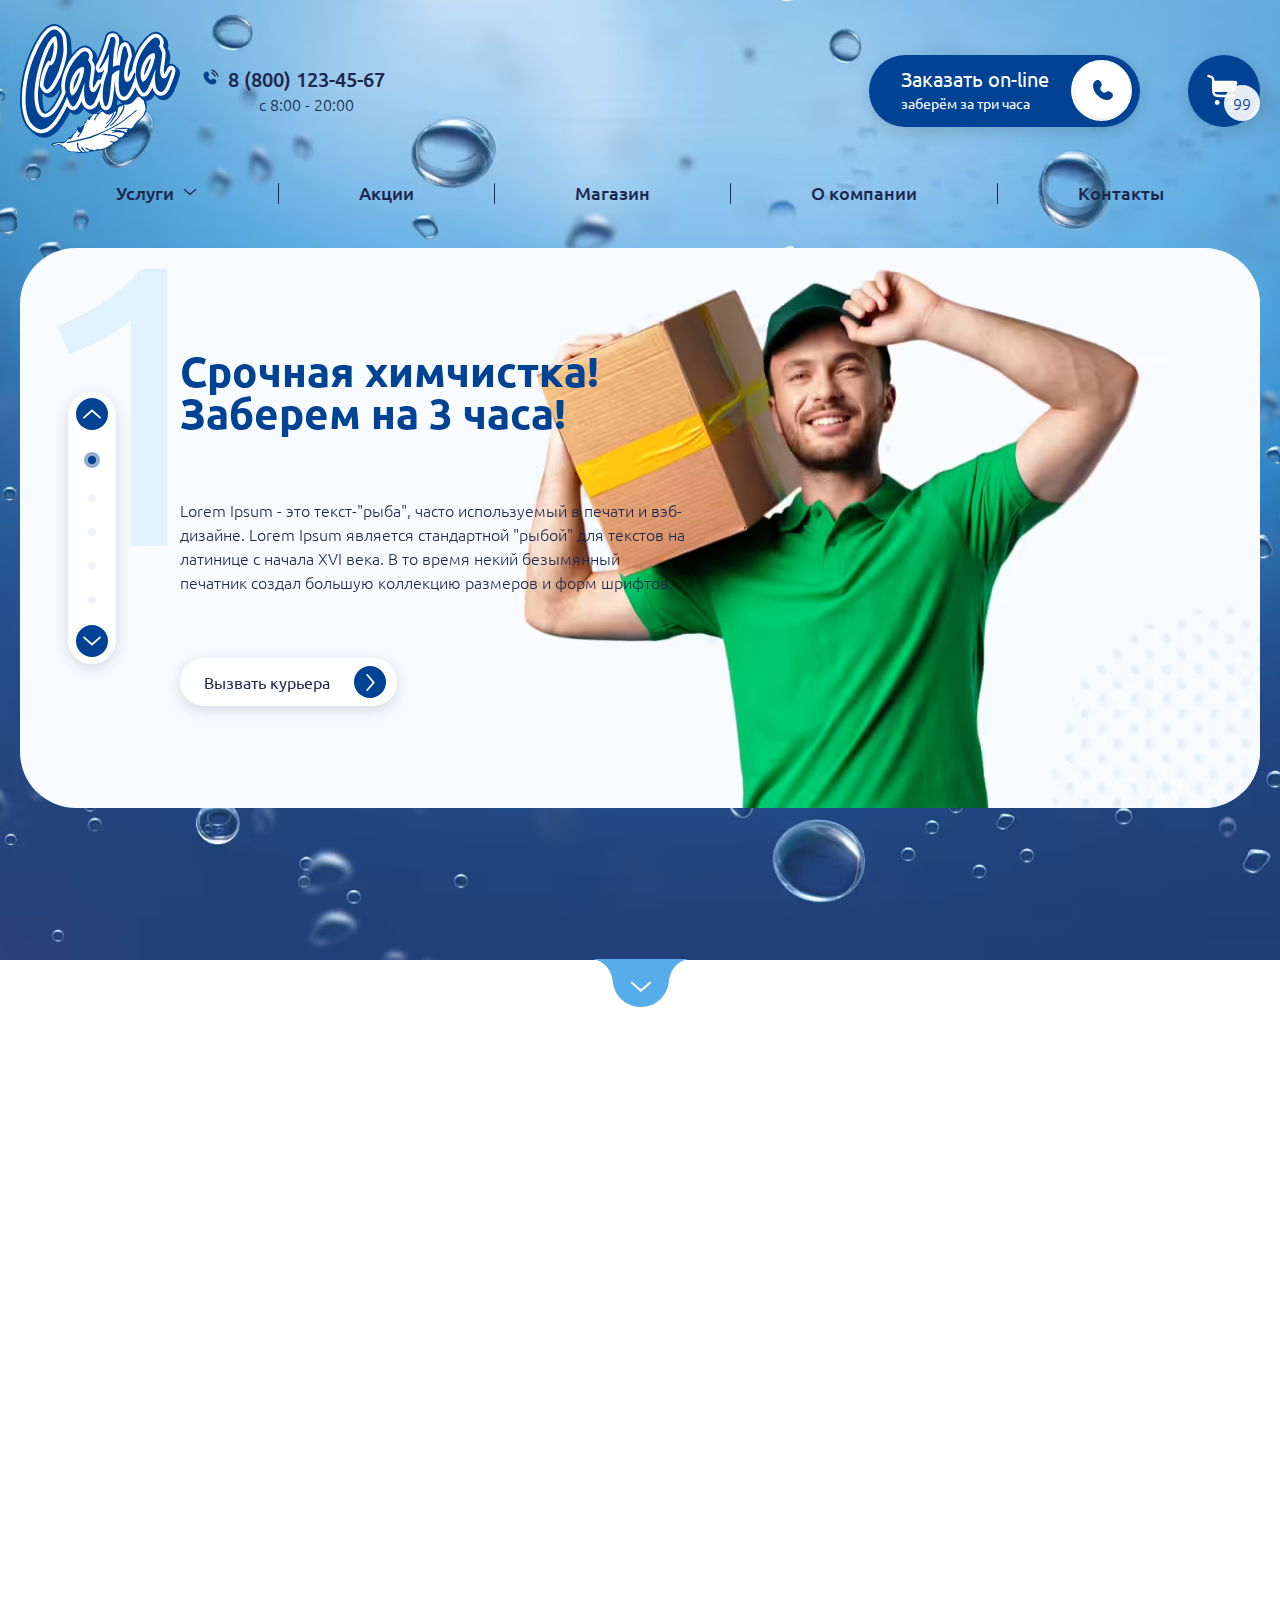
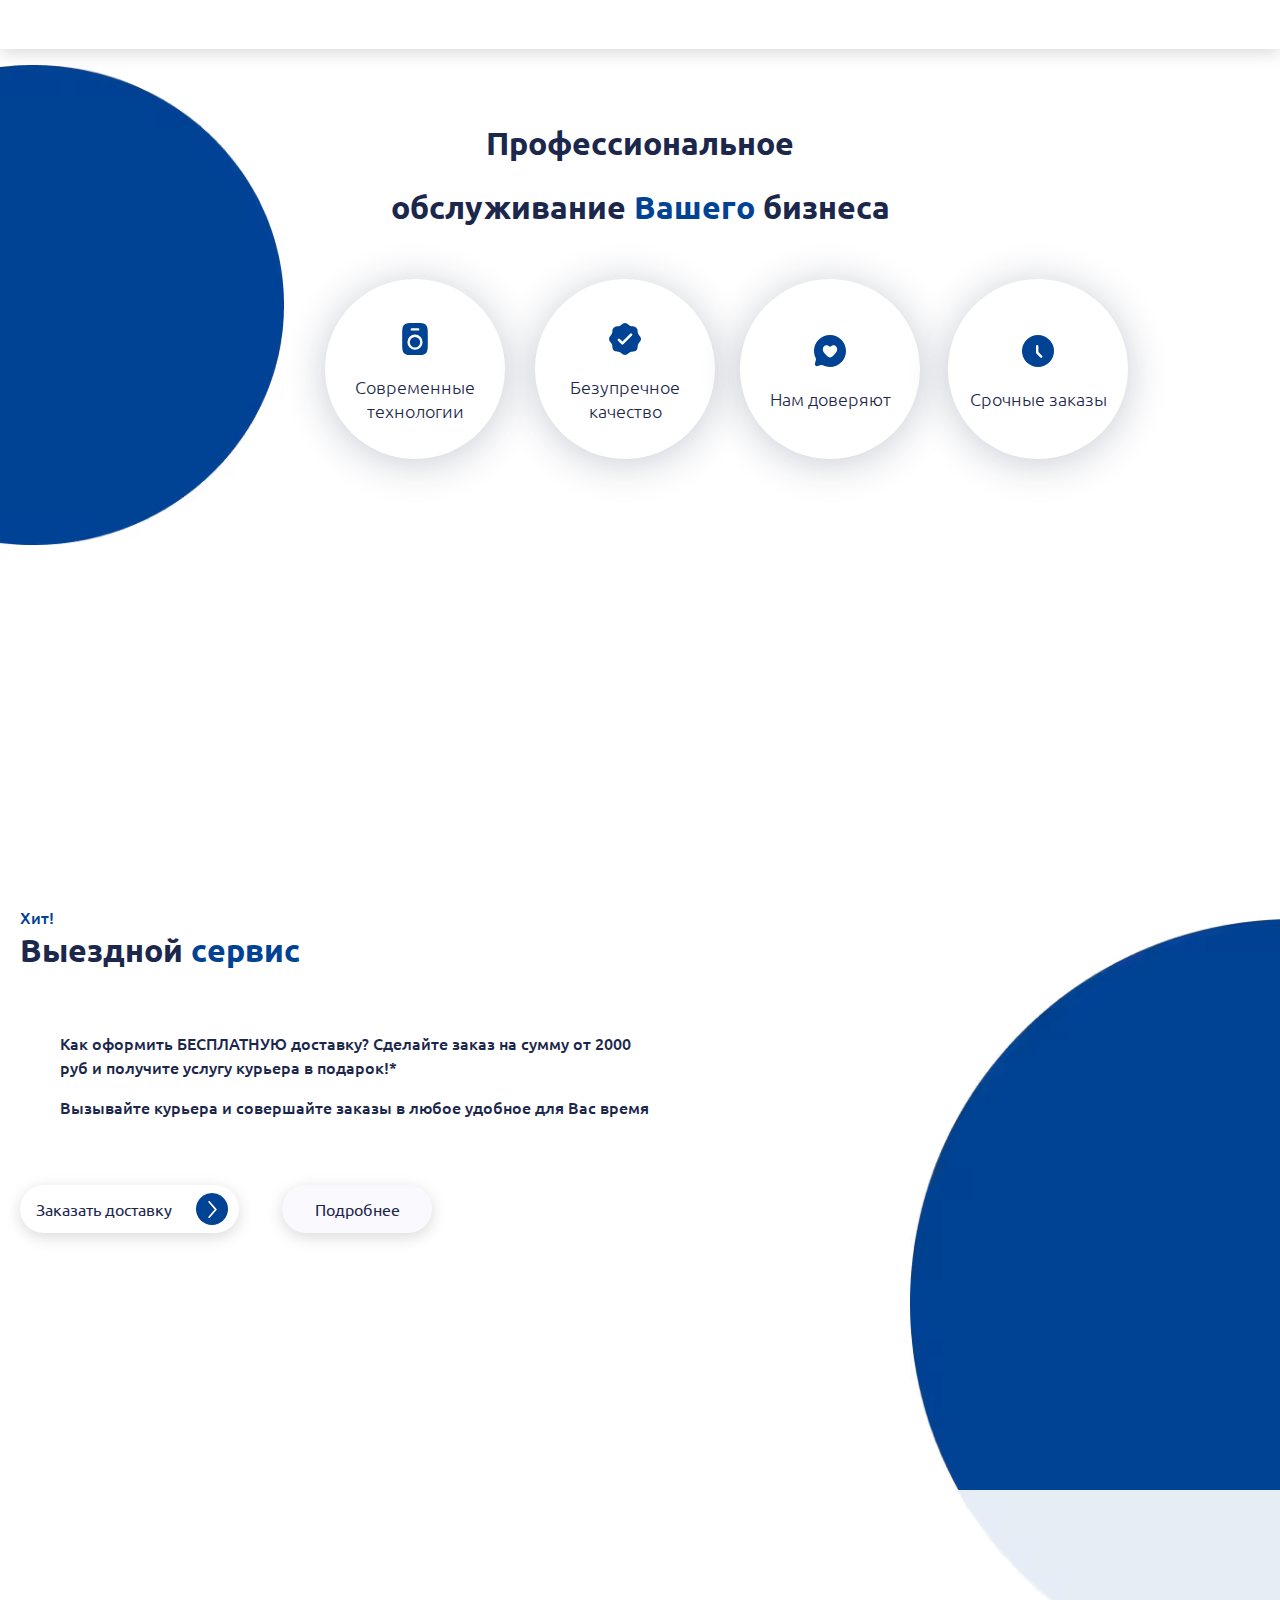
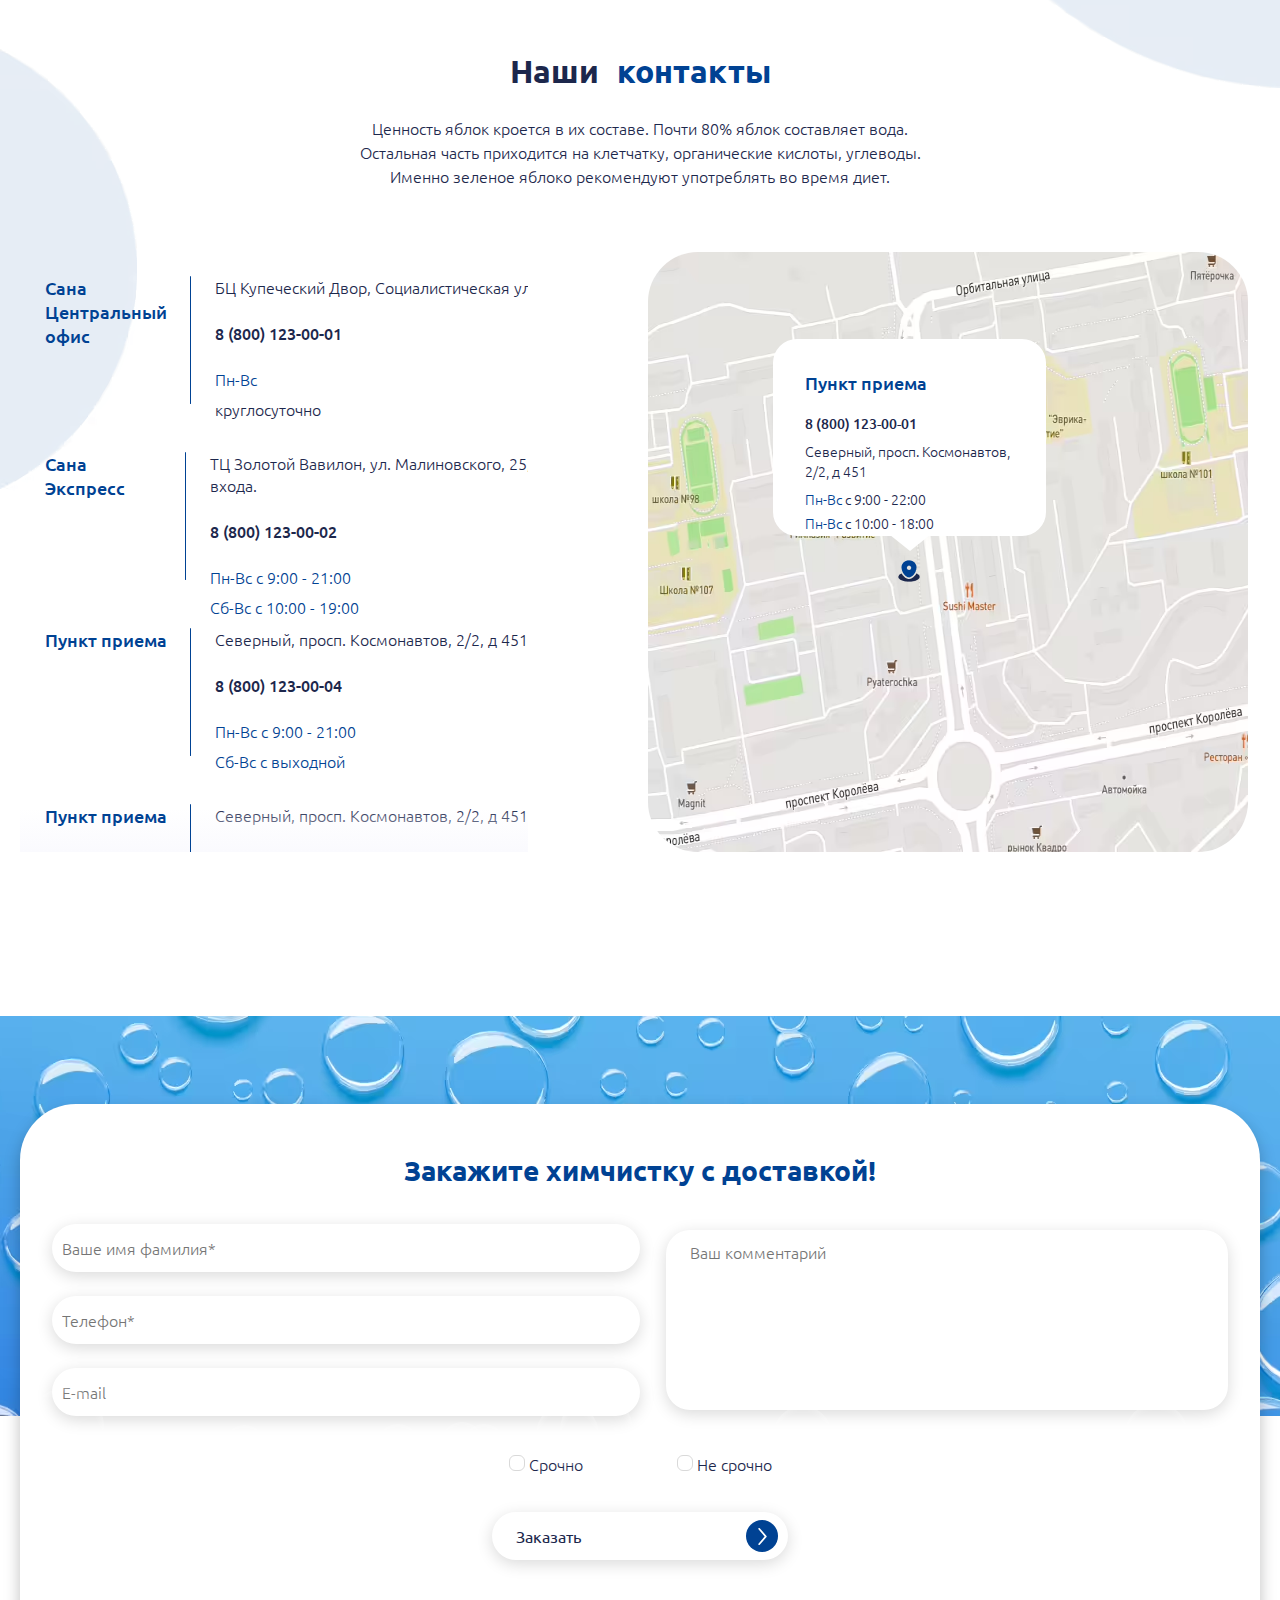
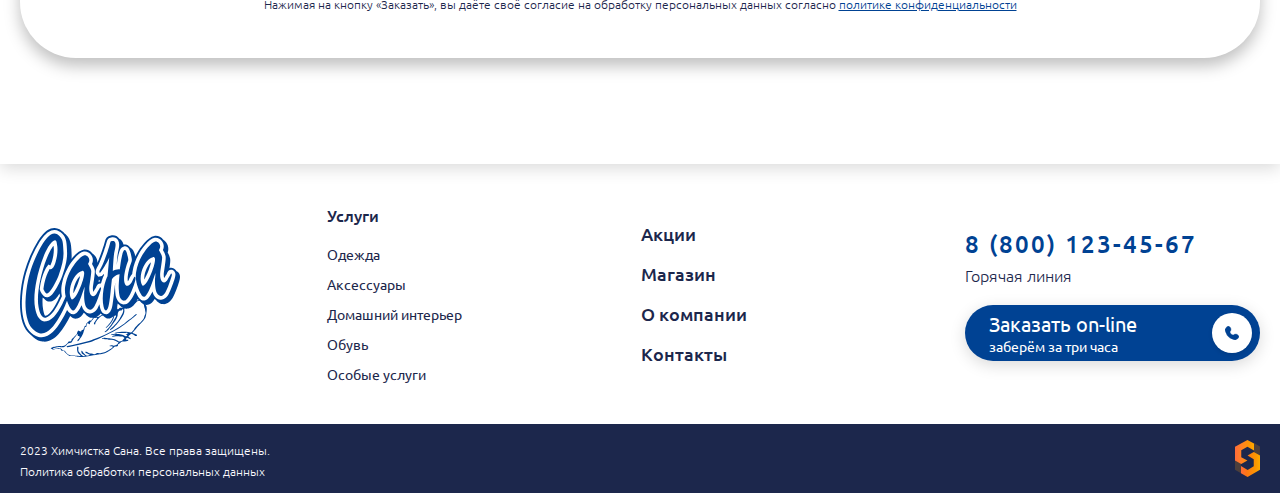
==== commit 0039ad9b: "" ====
--- a/index.html
+++ b/index.html
@@ -1009,10 +1009,10 @@
 
         <div class="order__content-check">
           <label class="order__checkbox-text" for="#!">
-            <input class="order__checkbox" type="checkbox">
+            <input class="order__checkbox " type="checkbox">
             Срочно</label>
           <label class="order__checkbox-text" for="#!">
-            <input class="order__checkbox" type="checkbox">
+            <input class="order__checkbox " type="checkbox">
             Не срочно</label>
         </div>
 
--- a/css/style.min.css
+++ b/css/style.min.css
@@ -1 +1 @@
-@font-face{font-family:"ubuntu-bold";src:url("../fonts/src/Ubuntu-Bold.ttf")}@font-face{font-family:"ubuntu-medium";src:url("../fonts/src/Ubuntu-Medium.ttf")}@font-face{font-family:"ubuntu-regular";src:url("../fonts/src/Ubuntu-Regular.ttf")}@font-face{font-family:"ubuntu-Light";src:url("../fonts/src/Ubuntu-Light.ttf")}html{box-sizing:border-box}html,body{height:100%;font-family:"ubuntu-Light",sans-serif;font-weight:300;font-size:16px;color:#1c274c;scroll-behavior:smooth}*,*::before,*::after{box-sizing:inherit;margin:0;padding:0}ul{list-style-type:none}li{text-decoration:none}a{text-decoration:none;color:#1c274c}img{background-size:cover;background-position:center;background-repeat:no-repeat}.container{max-width:1596px;padding:0 20px;margin:0 auto}.header__wrapper{margin-top:24px;position:absolute;left:0;right:0;z-index:1}.menu-wrapper{display:-webkit-box;display:-ms-flexbox;display:flex;-webkit-column-gap:48px;-moz-column-gap:48px;column-gap:48px}.header__logo{display:-webkit-box;display:-ms-flexbox;display:flex;-webkit-box-align:center;-ms-flex-align:center;align-items:center;-webkit-column-gap:48px;-moz-column-gap:48px;column-gap:48px}.logo-img{width:160px;height:129px}.header__tel{display:-webkit-box;display:-ms-flexbox;display:flex;-webkit-box-orient:vertical;-webkit-box-direction:normal;-ms-flex-direction:column;flex-direction:column;-webkit-box-align:center;-ms-flex-align:center;align-items:center;position:relative}.tel__phone{width:24px;height:24px;position:absolute;left:-30px;top:0px}.tel-link{font-family:"ubuntu-medium";font-size:20px}.time{font-size:16px}.menu{display:-webkit-box;display:-ms-flexbox;display:flex}.menu__list{font-family:"ubuntu-medium";font-size:18px;display:-webkit-box;display:-ms-flexbox;display:flex;-webkit-box-align:center;-ms-flex-align:center;align-items:center;-webkit-column-gap:24px;-moz-column-gap:24px;column-gap:24px;color:#1c274c;position:relative}.menu__item{-webkit-transition:all .45s ease;transition:all .45s ease;will-change:auto;display:-webkit-box;display:-ms-flexbox;display:flex;-webkit-box-align:center;-ms-flex-align:center;align-items:center}.menu__item:hover{-webkit-transform:translateY(-4px);-ms-transform:translateY(-4px);transform:translateY(-4px);-webkit-transition:all .45s ease;transition:all .45s ease;will-change:auto}.menu__item-list{font-size:18px;font-family:"ubuntu-medium";color:#1c274c}.menu__arrow-down{width:16px;height:16px;margin-left:4px}.menu-line{width:1px;height:21px;border-radius:8px;background-color:#1c274c}.header__btn-wrapper{display:-webkit-box;display:-ms-flexbox;display:flex;-webkit-box-align:center;-ms-flex-align:center;align-items:center}.header__btn-link{width:271px;height:72px;display:-webkit-box;display:-ms-flexbox;display:flex;-webkit-box-align:center;-ms-flex-align:center;align-items:center;padding-left:32px;-webkit-box-pack:justify;-ms-flex-pack:justify;justify-content:space-between;background-color:#004293;border-radius:60px;-webkit-box-shadow:0px 4px 16px 0px rgba(0,0,0,.15);box-shadow:0px 4px 16px 0px rgba(0,0,0,.15);position:relative;cursor:pointer}.header__btn-link::after{content:"";background-image:url("../images/src/phone-header.svg ");width:61px;height:61px;background-color:#fff;border-radius:50%;top:0;right:0;position:absolute;display:-webkit-box;display:-ms-flexbox;display:flex;-webkit-box-pack:center;-ms-flex-pack:center;justify-content:center;-webkit-box-align:center;-ms-flex-align:center;align-items:center;margin:5px 8px 5px 0}.text-one{font-size:20px;font-family:"ubuntu-regular";line-height:24px;color:#fff}.text-second{font-size:14px;font-family:"ubuntu-regular";line-height:24px;color:#fff}.header__basket{position:relative;display:-webkit-box;display:-ms-flexbox;display:flex;-webkit-box-align:center;-ms-flex-align:center;align-items:center;cursor:pointer}.basket{width:72px;height:72px;background-color:#004293;border-radius:60px;-webkit-box-shadow:0px 4px 16px 0px rgba(0,0,0,.15);box-shadow:0px 4px 16px 0px rgba(0,0,0,.15);display:-webkit-box;display:-ms-flexbox;display:flex;-webkit-box-pack:center;-ms-flex-pack:center;justify-content:center;-webkit-box-align:center;-ms-flex-align:center;align-items:center}.basket__quantity{position:absolute;width:36px;height:36px;top:30px;right:0;background-color:rgba(255,255,255,.9);border-radius:50%;display:-webkit-box;display:-ms-flexbox;display:flex;-webkit-box-pack:center;-ms-flex-pack:center;justify-content:center;-webkit-box-align:center;-ms-flex-align:center;align-items:center;color:#004293}.main{background-position:center;background-size:cover;background-repeat:no-repeat;position:relative;width:100%;height:960px;top:0;left:0;bottom:0;right:0}.main-wrapper{max-width:1576px;height:560px;background-color:#f8fbff;border-radius:56px;position:relative;top:248px;overflow:hidden;z-index:0}.main-number{font-size:400px;font-family:"ubuntu-regular";line-height:300px;color:#69c0f1;opacity:.15}.main-slider__img{position:absolute;bottom:-4px;right:0}.main-img{width:860px;height:560px;border-radius:56px}.main-content{position:absolute;top:102px;left:160px;display:-webkit-box;display:-ms-flexbox;display:flex;-webkit-box-orient:vertical;-webkit-box-direction:normal;-ms-flex-direction:column;flex-direction:column;gap:64px}.content__title{font-size:42px;font-family:"ubuntu-bold";line-height:42px;color:#004293;max-width:666px}.content__text{font-size:16px;line-height:24px;max-width:536px;color:#1c274c}.content__btn{width:217px;height:48px;border:none;outline:none;border-radius:60px;background-color:#fff;-webkit-box-shadow:0px 4px 16px 0px rgba(0,0,0,.15);box-shadow:0px 4px 16px 0px rgba(0,0,0,.15);display:-webkit-box;display:-ms-flexbox;display:flex;-webkit-box-align:center;-ms-flex-align:center;align-items:center;padding:8px 8px 8px 24px;-webkit-column-gap:24px;-moz-column-gap:24px;column-gap:24px;font-size:16px;line-height:24px;font-family:"ubuntu-regular";color:#1c274c;position:absolute;bottom:102px;left:160px;z-index:2;cursor:pointer;overflow:hidden}.content__btn::before{content:"";position:absolute;background-color:#004293;width:100%;height:100%;left:0;right:0;z-index:-1;border-radius:60px;-webkit-transform:translateX(220px);-ms-transform:translateX(220px);transform:translateX(220px);-webkit-transition:-webkit-transform .85s ease;transition:-webkit-transform .85s ease;transition:transform .85s ease;transition:transform .85s ease,-webkit-transform .85s ease;will-change:auto}.content__btn:focus::before{-webkit-transform:translateX(0px);-ms-transform:translateX(0px);transform:translateX(0px);will-change:auto}.content__btn:focus{color:#fff}.menu__services{width:648px;min-height:408px;border-radius:24px;background:#fff;position:absolute;top:50px;display:-webkit-box;display:-ms-flexbox;display:flex;-webkit-box-orient:vertical;-webkit-box-direction:normal;-ms-flex-direction:column;flex-direction:column;padding:0px 0 0 32px;gap:35px;z-index:2;left:-130px;-webkit-transform-origin:0 0;-ms-transform-origin:0 0;transform-origin:0 0;-webkit-transform:rotateX(-90deg);transform:rotateX(-90deg);opacity:0;will-change:auto;-webkit-transition:all .45s ease;transition:all .45s ease}.menu__services::before{content:url("../images/src/Vector-map.svg");position:absolute;top:-17px;left:150px;width:39px;height:19px;-webkit-transform:rotate(180deg);-ms-transform:rotate(180deg);transform:rotate(180deg)}.menu__item:hover .menu__services{-webkit-transform:rotateX(0deg);transform:rotateX(0deg);opacity:1;-webkit-transition:all .45s ease;transition:all .45s ease;will-change:auto}.menu__services-item:hover .submenu{-webkit-transform:rotateY(0deg);transform:rotateY(0deg);opacity:1;visibility:visible;-webkit-transition:all .45s ease;transition:all .45s ease;will-change:auto}.submenu{position:absolute;top:0px;left:327px;display:-webkit-box;display:-ms-flexbox;display:flex;-webkit-box-orient:vertical;-webkit-box-direction:normal;-ms-flex-direction:column;flex-direction:column;gap:24px;-webkit-transform-origin:0 0;-ms-transform-origin:0 0;transform-origin:0 0;-webkit-transform:rotateY(-90deg);transform:rotateY(-90deg);opacity:0;visibility:hidden;-webkit-transition:all .45s ease;transition:all .45s ease;will-change:auto}.menu__services-link{max-width:224px;display:-webkit-box;display:-ms-flexbox;display:flex;-webkit-box-pack:justify;-ms-flex-pack:justify;justify-content:space-between;-webkit-box-align:center;-ms-flex-align:center;align-items:center;-webkit-transition:all .45s ease;transition:all .45s ease}.menu__services-link:hover .menu__services-link-img{-webkit-transform:translateX(10px);-ms-transform:translateX(10px);transform:translateX(10px);-webkit-transition:all .45s ease;transition:all .45s ease;will-change:auto}.menu__services-link{-webkit-transition:all .45s ease;transition:all .45s ease}.swiper{position:absolute;height:100%;width:666px;top:0;bottom:0}.swiper-pagination-vertical.swiper-pagination-bullets,.swiper-vertical>.swiper-pagination-bullets{position:absolute;left:48px;bottom:144px;width:48px;height:272px;border-radius:60px;background:rgba(255,255,255,.8);-webkit-box-shadow:0px 4px 16px 0px rgba(0,0,0,.15);box-shadow:0px 4px 16px 0px rgba(0,0,0,.15);row-gap:14px;display:-webkit-box;display:-ms-flexbox;display:flex;-webkit-box-pack:center;-ms-flex-pack:center;justify-content:center;-webkit-box-orient:vertical;-webkit-box-direction:normal;-ms-flex-direction:column;flex-direction:column;-webkit-box-align:center;-ms-flex-align:center;align-items:center}.swiper-pagination-bullet{width:8px;height:8px;border-radius:50%;background:rgba(0,66,147,.3019607843)}.swiper-pagination-bullet-active{background-image:url("../images/src/frame-sw.svg");width:16px;height:16px;display:-webkit-box;display:-ms-flexbox;display:flex;-webkit-box-pack:center;-ms-flex-pack:center;justify-content:center;-webkit-box-align:center;-ms-flex-align:center;align-items:center}.swiper-button-prev{position:absolute;width:32px;height:32px;background-color:#004293;left:56px;top:172px;border-radius:50px;display:-webkit-box;display:-ms-flexbox;display:flex;-webkit-box-pack:center;-ms-flex-pack:center;justify-content:center;-webkit-box-align:center;-ms-flex-align:center;align-items:center}.swiper-button-next:after{display:none}.swiper-button-prev:after{display:none}.swiper-button-next{position:absolute;width:32px;height:32px;background-color:#004293;left:56px;top:399px;border-radius:50px;-webkit-transform:rotate(180deg);-ms-transform:rotate(180deg);transform:rotate(180deg);display:-webkit-box;display:-ms-flexbox;display:flex;-webkit-box-pack:center;-ms-flex-pack:center;justify-content:center;-webkit-box-align:center;-ms-flex-align:center;align-items:center}.main-subtract{position:absolute;bottom:-51px;margin-left:auto;margin-right:auto;left:0;right:0;text-align:center}.arrow__right{-webkit-transform:rotate(90deg);-ms-transform:rotate(90deg);transform:rotate(90deg)}.decisions{background:#fff;-webkit-box-shadow:0px 4px 16px 0px rgba(0,0,0,.15);box-shadow:0px 4px 16px 0px rgba(0,0,0,.15);overflow:hidden}.decisions__wrapper{padding-top:89px;display:grid;grid-template-columns:repeat(2, 1fr);gap:110px}.decisions__fone{position:relative;bottom:-4px;left:-40px;-webkit-transform:translateX(-100%);-ms-transform:translateX(-100%);transform:translateX(-100%);-webkit-transition:all .65s ease;transition:all .65s ease;will-change:auto;opacity:0;visibility:hidden}.decisions__fone-img{width:645px;height:645px}.decisions__title{margin-left:-40px;-webkit-transform:translateX(100%);-ms-transform:translateX(100%);transform:translateX(100%);-webkit-transition:all .65s ease;transition:all .65s ease;will-change:auto;opacity:0;visibility:hidden}.decisions__title p{color:#004293;line-height:24px;font-size:16px;font-family:"ubuntu-regular"}.decisions__title h2{line-height:42px;font-size:32px;font-family:"ubuntu-bold"}.decisions__title span{color:#004293}.decisions__text{line-height:24px;margin-top:64px;-webkit-transform:translateX(100%);-ms-transform:translateX(100%);transform:translateX(100%);-webkit-transition:all .65s ease;transition:all .65s ease;will-change:auto;opacity:0;visibility:hidden}.decisions__items{margin-top:45px;margin-left:32px}.decisions__item{line-height:24px;position:relative;padding-bottom:16px;-webkit-transform:translateX(100%);-ms-transform:translateX(100%);transform:translateX(100%);-webkit-transition:all .65s ease;transition:all .65s ease;will-change:auto;opacity:0;visibility:hidden}.decisions__item-img{position:absolute;left:-32px;top:0}.decisions__prace{padding-top:50px;-webkit-transform:translateX(100%);-ms-transform:translateX(100%);transform:translateX(100%);-webkit-transition:all .65s ease;transition:all .65s ease;will-change:auto;opacity:0;visibility:hidden}.decisions__prace-btn{width:188px;height:48px;border-radius:60px;border:none;font-family:"ubuntu-regular";font-size:16px;line-height:24px;background:#fff;-webkit-box-shadow:0px 4px 16px 0px rgba(0,0,0,.15);box-shadow:0px 4px 16px 0px rgba(0,0,0,.15);display:-webkit-box;display:-ms-flexbox;display:flex;-webkit-box-align:center;-ms-flex-align:center;align-items:center;padding:8px 8px 8px 16px;-webkit-column-gap:24px;-moz-column-gap:24px;column-gap:24px;margin-left:-40px;cursor:pointer}.decisions__prace-btn::after{content:url("../images/src/Download.svg");width:32px;height:32px;border-radius:60px;background-color:#004293;display:-webkit-box;display:-ms-flexbox;display:flex;-webkit-box-pack:center;-ms-flex-pack:center;justify-content:center;-webkit-box-align:center;-ms-flex-align:center;align-items:center}.service{position:relative;min-height:800px}.fone-service__img{width:384px;height:480px}.service__fon-left{position:absolute;left:0;top:160px;margin-top:auto;margin-bottom:auto;text-align:left}.service__title{position:absolute;left:172px;top:432px;color:#fff;font-size:48px;font-family:"ubuntu-bold";line-height:64px}.service__title span:nth-child(1){color:#1c274c}.service__title span:nth-child(2){color:#1c274c}.service__title span:nth-child(3){color:#1c274c}.service__title span:nth-child(4){color:#004293}.service__title span:nth-child(5){color:#1c274c}.service__content{display:-webkit-box;display:-ms-flexbox;display:flex;-webkit-column-gap:72px;-moz-column-gap:72px;column-gap:72px}.service__circle-svg{margin-bottom:8px;-webkit-animation:circle alternate infinite 7s linear;animation:circle alternate infinite 7s linear}@-webkit-keyframes circle{0%{-webkit-transform:translate3d(0px, 0px, 0);transform:translate3d(0px, 0px, 0)}10%{-webkit-transform:translate3d(-2px, 2px, 0);transform:translate3d(-2px, 2px, 0)}20%{-webkit-transform:translate3d(-1px, 4px, 0);transform:translate3d(-1px, 4px, 0)}30%{-webkit-transform:translate3d(1px, 6px, 0);transform:translate3d(1px, 6px, 0)}40%{-webkit-transform:translate3d(2px, 8px, 0);transform:translate3d(2px, 8px, 0)}50%{-webkit-transform:translate3d(0px, 10px, 0);transform:translate3d(0px, 10px, 0)}60%{-webkit-transform:translate3d(2px, 8px, 0);transform:translate3d(2px, 8px, 0)}70%{-webkit-transform:translate3d(1px, 6px, 0);transform:translate3d(1px, 6px, 0)}80%{-webkit-transform:translate3d(-2px, 4px, 0);transform:translate3d(-2px, 4px, 0)}90%{-webkit-transform:translate3d(-1px, 2px, 0);transform:translate3d(-1px, 2px, 0)}100%{-webkit-transform:translate3d(0px, 0px, 0);transform:translate3d(0px, 0px, 0)}}@keyframes circle{0%{-webkit-transform:translate3d(0px, 0px, 0);transform:translate3d(0px, 0px, 0)}10%{-webkit-transform:translate3d(-2px, 2px, 0);transform:translate3d(-2px, 2px, 0)}20%{-webkit-transform:translate3d(-1px, 4px, 0);transform:translate3d(-1px, 4px, 0)}30%{-webkit-transform:translate3d(1px, 6px, 0);transform:translate3d(1px, 6px, 0)}40%{-webkit-transform:translate3d(2px, 8px, 0);transform:translate3d(2px, 8px, 0)}50%{-webkit-transform:translate3d(0px, 10px, 0);transform:translate3d(0px, 10px, 0)}60%{-webkit-transform:translate3d(2px, 8px, 0);transform:translate3d(2px, 8px, 0)}70%{-webkit-transform:translate3d(1px, 6px, 0);transform:translate3d(1px, 6px, 0)}80%{-webkit-transform:translate3d(-2px, 4px, 0);transform:translate3d(-2px, 4px, 0)}90%{-webkit-transform:translate3d(-1px, 2px, 0);transform:translate3d(-1px, 2px, 0)}100%{-webkit-transform:translate3d(0px, 0px, 0);transform:translate3d(0px, 0px, 0)}}.service__circle-img{width:48px;height:48px;-o-object-fit:none;object-fit:none}.service__circle{width:180px;height:180px;border-radius:50%;background:#fff;-webkit-box-shadow:0px 4px 40px 0px rgba(28,39,76,.24);box-shadow:0px 4px 40px 0px rgba(28,39,76,.24);display:-webkit-box;display:-ms-flexbox;display:flex;-webkit-box-orient:vertical;-webkit-box-direction:normal;-ms-flex-direction:column;flex-direction:column;-webkit-box-pack:center;-ms-flex-pack:center;justify-content:center;-webkit-box-align:center;-ms-flex-align:center;align-items:center;-webkit-column-gap:8px;-moz-column-gap:8px;column-gap:8px}.circle-one{position:absolute;top:211px;right:909px}.circle-second{position:absolute;top:334px;right:654px}.circle-third{position:absolute;top:228px;right:402px}.circle-fourth{position:absolute;top:389px;right:152px}.service__circle-text{text-align:center;font-size:18px;font-family:"ubuntu-Light";color:#1c274c}.modal-form{border-radius:56px;background:#fff;-webkit-box-shadow:0px 8px 16px 0px rgba(0,0,0,.25);box-shadow:0px 8px 16px 0px rgba(0,0,0,.25);width:570px;height:710px;position:fixed;margin:auto;top:0;left:0;right:0;bottom:0;z-index:99999;will-change:auto;-webkit-transition:all .45s ease-in-out;transition:all .45s ease-in-out;will-change:auto;opacity:0;-webkit-transform:scaleY(0);-ms-transform:scaleY(0);transform:scaleY(0)}.activ--form{-webkit-transition:all .45s ease-in-out;transition:all .45s ease-in-out;will-change:auto;opacity:1;-webkit-transform:scaleY(1);-ms-transform:scaleY(1);transform:scaleY(1)}.form-close{position:absolute;top:24px;right:36px;width:24px;height:24px;cursor:pointer}.modal-form-wrapper{display:-webkit-box;display:-ms-flexbox;display:flex;-webkit-box-orient:vertical;-webkit-box-direction:normal;-ms-flex-direction:column;flex-direction:column;-webkit-box-align:center;-ms-flex-align:center;align-items:center;padding:64px 0 32px 0;gap:24px}.form__title{font-size:28px;font-family:"ubuntu-bold";color:#004293}.form-modal{display:-webkit-box;display:-ms-flexbox;display:flex;-webkit-box-orient:vertical;-webkit-box-direction:normal;-ms-flex-direction:column;flex-direction:column;gap:24px}.order__input.form-input{width:506px;height:44px}.order__input.form-input:focus{outline:none}.order__textarea.form-textarea{width:506px;height:180px;margin:0}.form-politics{margin:0 32px 0 32px;text-align:center}.exit{min-height:641px;position:relative;overflow:hidden}.exit__wrapper{display:-webkit-box;display:-ms-flexbox;display:flex}.exit__content{margin-top:136px}.exit__content-title{color:#1c274c;font-size:32px;font-family:"ubuntu-bold";line-height:42px;padding-bottom:60px}.exit__content-title p{color:#004293;font-family:"ubuntu-medium";font-size:16px;line-height:24px}.exit__content-title span{color:#004293;font-size:32px;font-family:"ubuntu-bold";line-height:42px}.exit__content-text{margin-left:40px}.exit__text{font-size:16px;line-height:24px;font-family:"ubuntu-medium";color:#1c274c;width:600px;word-wrap:break-word;padding-bottom:16px}.exit__box-btn{display:-webkit-box;display:-ms-flexbox;display:flex;-webkit-box-align:center;-ms-flex-align:center;align-items:center;gap:43px;padding-top:50px}.btn__link-arrow{display:-webkit-box;display:-ms-flexbox;display:flex;-webkit-box-align:center;-ms-flex-align:center;align-items:center;-webkit-column-gap:24px;-moz-column-gap:24px;column-gap:24px;padding:0 8px 0 16px;width:219px;height:48px;border-radius:60px;background:#fff;-webkit-box-shadow:0px 4px 16px 0px rgba(0,0,0,.15);box-shadow:0px 4px 16px 0px rgba(0,0,0,.15);color:#1c274c;font-size:16px;font-family:"ubuntu-regular";line-height:24px;position:relative;overflow:hidden;z-index:1}.btn__link-arrow::before{content:"";position:absolute;background-color:#004293;width:100%;height:100%;left:0;right:0;z-index:-1;border-radius:60px;-webkit-transform:translateX(310px);-ms-transform:translateX(310px);transform:translateX(310px);will-change:auto;-webkit-transition:-webkit-transform .85s ease;transition:-webkit-transform .85s ease;transition:transform .85s ease;transition:transform .85s ease,-webkit-transform .85s ease}.btn__link-arrow:focus::before{-webkit-transform:translateX(0px);-ms-transform:translateX(0px);transform:translateX(0px)}.btn__link-arrow:focus{color:#fff}.arrow-right__btn{width:32px;height:32px;border-radius:50%;background-color:#004293;display:-webkit-box;display:-ms-flexbox;display:flex;-webkit-box-pack:center;-ms-flex-pack:center;justify-content:center;-webkit-box-align:center;-ms-flex-align:center;align-items:center}.btn-img__arrow{width:21px;height:21px;border:none;outline:none;display:-webkit-box;display:-ms-flexbox;display:flex;-webkit-box-pack:center;-ms-flex-pack:center;justify-content:center;-webkit-box-align:center;-ms-flex-align:center;align-items:center;-webkit-transform:rotate(90deg);-ms-transform:rotate(90deg);transform:rotate(90deg)}.detailed__btn{width:150px;height:48px;display:-webkit-box;display:-ms-flexbox;display:flex;-webkit-box-pack:center;-ms-flex-pack:center;justify-content:center;-webkit-box-align:center;-ms-flex-align:center;align-items:center;color:#1c274c;font-size:16px;font-family:"ubuntu-regular";line-height:24px;border-radius:60px;background:#fafafe;-webkit-box-shadow:0px 4px 16px 0px rgba(0,0,0,.15);box-shadow:0px 4px 16px 0px rgba(0,0,0,.15)}.car-fone__img{position:absolute;width:1047px;right:0;bottom:0;z-index:2;-webkit-transform:translateX(100%);-ms-transform:translateX(100%);transform:translateX(100%);opacity:0;visibility:hidden;-webkit-transition:all .65s ease-in-out;transition:all .65s ease-in-out}.car-fone-0__img{position:absolute;width:608px;right:0;bottom:0;z-index:1}.contacts{position:relative;overflow:hidden}.contacts__title-box{display:-webkit-box;display:-ms-flexbox;display:flex;-webkit-box-pack:center;-ms-flex-pack:center;justify-content:center;-webkit-box-align:center;-ms-flex-align:center;align-items:center;-webkit-box-orient:vertical;-webkit-box-direction:normal;-ms-flex-direction:column;flex-direction:column;padding-top:160px}.contacts__title{color:#1c274c;font-family:"ubuntu-bold";font-size:32px;line-height:42px}.contacts__title span{color:#004293;font-family:"ubuntu-bold";font-size:32px;line-height:42px;padding-left:10px}.contacts__text{max-width:616px;font-size:16px;color:#1c274c;font-family:"ubuntu-Light";line-height:24px;padding-top:24px;text-align:center}.fon-map__right{position:absolute;right:-12px;top:-61%}.fon-map__left{position:absolute;left:0;top:135px}.contacts__wrapper{display:grid;grid-template-columns:repeat(2, 1fr);padding-top:64px;gap:40px;position:relative}.contacts__content-address::before{content:"";position:absolute;bottom:0;height:44px;width:800px;background:-webkit-gradient(linear, left bottom, left top, from(#FAFAFE), to(rgba(250, 250, 254, 0)));background:linear-gradient(0deg, #FAFAFE 0%, rgba(250, 250, 254, 0) 100%)}.contacts__content-address{height:600px;width:831px;overflow-x:hidden;position:relative}.contacts__content-address::-webkit-scrollbar-button{display:none}.contacts__content-address::-webkit-scrollbar{background-color:rgba(0,0,0,0);width:8px}.contacts__content-address::-webkit-scrollbar-thumb{background-color:#004293;z-index:1;border-radius:8px;height:20px}.content-address__box{display:-webkit-box;display:-ms-flexbox;display:flex;-webkit-transition:all .45s ease-in-out;transition:all .45s ease-in-out;padding:24px;width:824px;height:176px;margin-left:1px}.content-address__box:hover{width:824px;height:176px;border-radius:56px;background:#fff;-webkit-box-shadow:0px 4px 16px 0px rgba(0,0,0,.15);box-shadow:0px 4px 16px 0px rgba(0,0,0,.15);-webkit-transition:all .45s ease-in-out;transition:all .45s ease-in-out}.content-address__box:hover .name__address{padding-top:15%;-webkit-transition:all .45s ease-in-out;transition:all .45s ease-in-out}.content-address__info{display:-webkit-box;display:-ms-flexbox;display:flex;-webkit-box-orient:vertical;-webkit-box-direction:normal;-ms-flex-direction:column;flex-direction:column;gap:24px}.content__name-address{position:relative}.name__address{color:#004293;font-size:18px;font-family:"ubuntu-medium";padding-right:48px;-webkit-transition:all .45s ease-in-out;transition:all .45s ease-in-out}.name-address__line{position:absolute;width:1px;height:100%;border-radius:8px;background:#004293;right:24px;top:0;-webkit-transition:all .45s ease-in-out;transition:all .45s ease-in-out}.info__address{color:#1c274c;font-family:"ubuntu-Light";font-size:16px}.info__tel{font-size:16px;color:#1c274c;font-family:"ubuntu-medium"}.info__work{display:-webkit-box;display:-ms-flexbox;display:flex;-webkit-box-orient:vertical;-webkit-box-direction:normal;-ms-flex-direction:column;flex-direction:column;gap:8px}.info__work-day{color:#004293;font-size:16px;font-family:"ubuntu-Light"}.info__work-time{color:#1c274c;font-size:16px;font-family:"ubuntu-Light"}.contacts__map-wrapper{position:relative}.contacts__map-img{width:600px;height:600px;border-radius:50px}.map__info{width:273px;height:197px;border-radius:24px;background:#fff;padding:32px;position:absolute;margin:auto;top:87px;left:125px}.map__info::before{content:url("../images/src/Vector-map.svg");position:absolute;bottom:-19px;left:0;right:0;margin:0 auto;text-align:center}.map-vector{position:absolute;left:120px;bottom:-55px}.map-info__title{color:#004293;font-family:"ubuntu-medium";font-size:18px;padding-bottom:16px}.map-info__number{padding-bottom:8px}.map__tel{color:#1c274c;font-size:14px;font-family:"ubuntu-medium"}.map-info__address{color:#1c274c;font-family:"ubuntu-Light";font-size:14px;font-weight:300;padding-bottom:8px}.map-info__work-day{color:#1c274c;font-size:14px;font-family:"ubuntu-Light";padding-bottom:4px}.map-info__work-day span{color:#004293;font-size:14px;font-family:"ubuntu-Light"}.order__animation{display:-webkit-box;display:-ms-flexbox;display:flex;-ms-flex-pack:distribute;justify-content:space-around;-webkit-animation:animaBuble 6s infinite linear;animation:animaBuble 6s infinite linear;position:absolute;bottom:-100px}.order__animation-img::nth-child(odd){width:100px;height:100px}@-webkit-keyframes animaBuble{from{-webkit-transform:translateY(0%);transform:translateY(0%)}to{-webkit-transform:translateY(150%);transform:translateY(150%)}}@keyframes animaBuble{from{-webkit-transform:translateY(0%);transform:translateY(0%)}to{-webkit-transform:translateY(150%);transform:translateY(150%)}}.order span{position:absolute;bottom:-50px;background-color:rgba(0,0,0,0);border-radius:50%;pointer-events:none;-webkit-box-shadow:inset 0 0 10px rgba(255,255,255,.5);box-shadow:inset 0 0 10px rgba(255,255,255,.5);-webkit-animation:animate 13s linear infinite;animation:animate 13s linear infinite}@-webkit-keyframes animate{0%{-webkit-transform:translateY(-100%);transform:translateY(-100%);opacity:1}99%{opacity:1}100%{-webkit-transform:translateY(-1400%);transform:translateY(-1400%);opacity:0}}@keyframes animate{0%{-webkit-transform:translateY(-100%);transform:translateY(-100%);opacity:1}99%{opacity:1}100%{-webkit-transform:translateY(-1400%);transform:translateY(-1400%);opacity:0}}.order{background-position:center;background-repeat:no-repeat;background-size:cover;height:400px;margin-top:160px;position:relative}.order__content-box{max-width:1576px;height:554px;border-radius:56px;background:#fff;-webkit-box-shadow:0px 8px 16px 0px rgba(0,0,0,.25);box-shadow:0px 8px 16px 0px rgba(0,0,0,.25);display:-webkit-box;display:-ms-flexbox;display:flex;-webkit-box-orient:vertical;-webkit-box-direction:normal;-ms-flex-direction:column;flex-direction:column;gap:36px;padding:48px 32px;position:relative;top:88px}.order__title{display:-webkit-box;display:-ms-flexbox;display:flex;-webkit-box-pack:center;-ms-flex-pack:center;justify-content:center;-webkit-box-align:center;-ms-flex-align:center;align-items:center;font-size:28px;color:#004293;font-family:"ubuntu-bold"}.order__form{display:grid;grid-template-columns:repeat(2, 1fr);-webkit-box-align:center;-ms-flex-align:center;align-items:center}.order__input{max-width:743px;height:44px;color:#1c274c;font-size:16px;line-height:24px;font-family:"ubuntu-Light";padding:24px 10px;border-radius:24px;background-color:#fff;-webkit-box-shadow:0px 4px 16px 0px rgba(0,0,0,.15);box-shadow:0px 4px 16px 0px rgba(0,0,0,.15);border:none;-webkit-appearance:none}.order__textarea{max-width:743px;height:180px;border-radius:24px;background:#fff;-webkit-box-shadow:0px 4px 16px 0px rgba(0,0,0,.15);box-shadow:0px 4px 16px 0px rgba(0,0,0,.15);border:none;resize:none;padding:10px 24px;color:#004293;font-size:16px;line-height:24px;font-family:"ubuntu-Light";margin-left:26px;-webkit-appearance:none}.order__form-input{display:-webkit-box;display:-ms-flexbox;display:flex;-webkit-box-orient:vertical;-webkit-box-direction:normal;-ms-flex-direction:column;flex-direction:column;gap:24px 26px}.order__content-check{display:-webkit-box;display:-ms-flexbox;display:flex;-webkit-box-pack:center;-ms-flex-pack:center;justify-content:center;-webkit-box-align:center;-ms-flex-align:center;align-items:center;gap:94px}.order__checkbox{position:relative;width:16px;height:16px;color:#d9d9d9;border-radius:6px;border:1.5px solid #d9d9d9;-webkit-appearance:none}.order__checkbox::before{content:"";background-image:url("../images/src/Tasks.svg");position:absolute;width:14px;height:14px;top:0;left:-1px;right:0;bottom:7px}.order__checkbox:active{background-color:#004293}.order__checkbox:focus{background-color:#004293}.order__checkbox-text{font-size:16px;line-height:24px;font-family:"ubuntu-Light";color:#1c274c}.order__btn{display:-webkit-box;display:-ms-flexbox;display:flex;-webkit-box-pack:center;-ms-flex-pack:center;justify-content:center;-webkit-box-align:center;-ms-flex-align:center;align-items:center}.order__btn-submit{width:296px;height:48px;border-radius:60px;background:#fff;-webkit-box-shadow:0px 4px 16px 0px rgba(0,0,0,.15);box-shadow:0px 4px 16px 0px rgba(0,0,0,.15);border:none;font-family:"ubuntu-regular";font-size:16px;color:#1c274c;line-height:24px;display:-webkit-box;display:-ms-flexbox;display:flex;-webkit-box-align:center;-ms-flex-align:center;align-items:center;padding:0 0 0 24px;gap:165px;cursor:pointer}.order__politics{display:-webkit-box;display:-ms-flexbox;display:flex;-webkit-box-pack:center;-ms-flex-pack:center;justify-content:center;-webkit-box-align:center;-ms-flex-align:center;align-items:center}.politics__text{font-size:12px;font-family:"ubuntu-Light";color:#1c274c}.politics__link{font-size:12px;font-family:"ubuntu-Light";color:#004293;text-decoration-line:underline}.footer{height:226px;padding-top:348px;background:#fff;-webkit-box-shadow:0px 4px 16px 0px rgba(0,0,0,.15);box-shadow:0px 4px 16px 0px rgba(0,0,0,.15)}.footer__wrapper{display:-webkit-box;display:-ms-flexbox;display:flex;-webkit-box-pack:justify;-ms-flex-pack:justify;justify-content:space-between;-webkit-box-align:center;-ms-flex-align:center;align-items:center;margin-top:40px}.footer__services{display:-webkit-box;display:-ms-flexbox;display:flex;-webkit-box-align:center;-ms-flex-align:center;align-items:center;padding-right:72px;gap:179px}.menu-link__main{font-size:16px;font-family:"ubuntu-medium";color:#1c274c;margin-bottom:16px}.menu-services__main{margin-bottom:8px}.footer__services-link{font-size:14px;font-family:"ubuntu-regular";color:#1c274c;-webkit-transition:all .45s ease;transition:all .45s ease}.footer__services-link:hover{color:#004293;-webkit-transition:all .45s ease;transition:all .45s ease}.footer__services-list{display:-webkit-box;display:-ms-flexbox;display:flex;-webkit-box-orient:vertical;-webkit-box-direction:normal;-ms-flex-direction:column;flex-direction:column;gap:8px}.footer__nav-list{display:-webkit-box;display:-ms-flexbox;display:flex;-webkit-box-orient:vertical;-webkit-box-direction:normal;-ms-flex-direction:column;flex-direction:column;gap:16px}.footer__nav-link{font-size:18px;color:#1c274c;font-family:"ubuntu-medium"}.footer__tel{display:-webkit-box;display:-ms-flexbox;display:flex;-webkit-box-orient:vertical;-webkit-box-direction:normal;-ms-flex-direction:column;flex-direction:column;gap:4px;margin-bottom:19px}.footer__tel-link{font-size:24px;color:#004293;letter-spacing:2px;font-family:"ubuntu-medium"}.footer__tel-text{font-size:16px;font-family:"ubuntu-Light";color:#1c274c}.footer__btn{width:295px;height:56px;background-color:#004293;padding:0 8px 0 24px;border-radius:60px;-webkit-box-shadow:0px 4px 16px 0px rgba(0,0,0,.15);box-shadow:0px 4px 16px 0px rgba(0,0,0,.15);display:-webkit-box;display:-ms-flexbox;display:flex;-webkit-box-pack:justify;-ms-flex-pack:justify;justify-content:space-between;-webkit-box-align:center;-ms-flex-align:center;align-items:center;cursor:pointer}.footer__btn-text{color:#fff;font-size:20px;font-family:"ubuntu-regular"}.footer__btn-text-two{color:#fff;font-size:14px;font-family:"ubuntu-regular"}.footer__btn-circle{width:40px;height:40px;border-radius:50%;background:#fff;-webkit-box-shadow:0px 2px 4px 0px rgba(0,0,0,.1);box-shadow:0px 2px 4px 0px rgba(0,0,0,.1);display:-webkit-box;display:-ms-flexbox;display:flex;-webkit-box-pack:center;-ms-flex-pack:center;justify-content:center;-webkit-box-align:center;-ms-flex-align:center;align-items:center}.footer__btn-img{width:26px;height:26px}.footer__bottom{height:69px;background-color:#1c274c;margin-top:40px}.footer__bottom-wrapper{display:-webkit-box;display:-ms-flexbox;display:flex;-webkit-box-pack:justify;-ms-flex-pack:justify;justify-content:space-between;-webkit-box-align:center;-ms-flex-align:center;align-items:center;padding-top:16px}.footer__bottom-text{color:#fafafe;font-size:12px;font-family:"ubuntu-Light"}.menu-tel{display:none}.wrapper{display:-webkit-box;display:-ms-flexbox;display:flex;-webkit-box-pack:justify;-ms-flex-pack:justify;justify-content:space-between}.nav{width:216px;height:400px;-webkit-transition:all .45s linear;transition:all .45s linear;will-change:auto}.tel__item-img{padding-left:15px;-webkit-transition:all .45s ease;transition:all .45s ease;will-change:auto}.tel__list{-webkit-transition:all .65s linear;transition:all .65s linear;will-change:auto}.submenu-tel{-webkit-transform-origin:0 0;-ms-transform-origin:0 0;transform-origin:0 0;-webkit-transform:rotateX(-90deg);transform:rotateX(-90deg);will-change:auto;opacity:0;-webkit-transition:all .65s linear;transition:all .65s linear;max-height:0}.tel__item{position:relative;-webkit-transition:all .65s linear;transition:all .65s linear;will-change:auto}.tel__item:hover>.submenu-tel{-webkit-transform:rotateX(0deg);transform:rotateX(0deg);-webkit-transition:all .65s linear;transition:all .65s linear;opacity:1;max-height:100%;will-change:auto}.tel__item{position:relative;padding:8px 0;width:200px}.tel__item::before{content:"";position:absolute;border-radius:4px;opacity:.3;background:#004293;width:216px;height:1px;bottom:0}.tel__item:hover{color:#004293}.tel__item:hover .tel__item-img{-webkit-transform:rotateX(180deg);transform:rotateX(180deg);-webkit-transition:all .45s ease;transition:all .45s ease}.submenu-tel{-webkit-transition:all .45s linear;transition:all .45s linear;height:0%;position:relative;left:30px}.submenu-tel .decoration-no{-webkit-transition:all .45s linear;transition:all .45s linear}.submenu-tel .decoration-no::before{content:"";position:absolute;border-radius:4px;opacity:.3;background:#004293;width:0px;height:0px;bottom:0}.submenu-tel .decoration-no:hover .submenu__item-img{-webkit-transform:rotateX(180deg);transform:rotateX(180deg);-webkit-transition:all .45s linear;transition:all .45s linear}.tel__item-link{font-size:18px;font-family:"ubuntu-regular";color:#1c274c;-webkit-transition:all .45s linear;transition:all .45s linear}.submenu__item-link{font-size:18px;font-family:"ubuntu-regular";color:#1c274c;display:-webkit-box;display:-ms-flexbox;display:flex;-webkit-box-pack:justify;-ms-flex-pack:justify;justify-content:space-between}.decisions__fone-left{display:none}.decisions__fone-right{display:none}.header__menu{display:none;-webkit-transition:all .45s linear;transition:all .45s linear;will-change:auto}.wrapper__nav{position:absolute;width:372px;height:1000%;top:-25px;left:-46px;bottom:0;right:0;border-radius:0px 24px 24px 0px;background:#fafafe;-webkit-box-shadow:0px 4px 16px 0px rgba(0,0,0,.15);box-shadow:0px 4px 16px 0px rgba(0,0,0,.15);z-index:1;will-change:auto;-webkit-transform:translateX(-120%);-ms-transform:translateX(-120%);transform:translateX(-120%);opacity:0;-webkit-transition:all .45s linear;transition:all .45s linear}.wrapper__nav.activ--menu{-webkit-transform:translateX(0%);-ms-transform:translateX(0%);transform:translateX(0%);opacity:1;-webkit-transition:all .45s linear;transition:all .45s linear;will-change:auto}.nav{position:absolute;left:117px;top:160px}.animation-class{-webkit-transform:translateX(0%);-ms-transform:translateX(0%);transform:translateX(0%);opacity:1;-webkit-transition:all .65s ease-in-out;transition:all .65s ease-in-out;visibility:visible}.car-fone__img.animation-class{-webkit-transform:translateX(0%);-ms-transform:translateX(0%);transform:translateX(0%);opacity:1;visibility:visible;-webkit-transition:all .65s ease-in-out;transition:all .65s ease-in-out}.header__btn-wrapper.tel-media{display:none}.car-fone__img-tel{display:none}.car-fone-0__img-tel{display:none}.fon-map__center-tel{display:none}.content__line{display:none}.footer__list-tel{display:none}@media(max-width: 1460px){.menu{display:none}.header__wrapper{-webkit-box-orient:vertical;-webkit-box-direction:normal;-ms-flex-direction:column;flex-direction:column}.wrapper{display:-webkit-box;display:-ms-flexbox;display:flex;-webkit-box-align:center;-ms-flex-align:center;align-items:center;-webkit-box-pack:justify;-ms-flex-pack:justify;justify-content:space-between}.menu-tel{display:-webkit-box;display:-ms-flexbox;display:flex;-webkit-box-pack:center;-ms-flex-pack:center;justify-content:center}.menu__list{gap:80px;margin-top:24px}.decisions__wrapper{gap:65px}.service__title{top:62px;left:0;right:0;margin:auto;text-align:center;font-size:32px;color:#1c274c}.circle-fourth{top:230px;right:152px}.circle-third{top:230px;right:360px}.circle-second{top:230px;right:565px}.circle-one{top:230px;right:775px}.service__fon-left{left:-100px;top:16px}.exit__content{margin-top:56px}.contacts__content-address{width:508px}.car-fone__img{right:-300px}.car-fone-0__img{right:-238px}.fon-map__right{position:absolute;right:-248px;top:-61%}.contacts__wrapper{gap:16px}}@media(max-width: 1320px){.menu__services{left:-20px}.menu__services::before{left:30px}.decisions__wrapper{gap:36px}.decisions__prace{padding-top:32px}.decisions__fone-img{width:596px;height:596px}}@media(max-width: 1230px){.decisions__wrapper{grid-template-columns:repeat(1, 1fr)}.decisions__fone{display:none}.decisions__content{display:-webkit-box;display:-ms-flexbox;display:flex;-webkit-box-orient:vertical;-webkit-box-direction:normal;-ms-flex-direction:column;flex-direction:column;-webkit-box-pack:center;-ms-flex-pack:center;justify-content:center;-webkit-box-align:center;-ms-flex-align:center;align-items:center}.decisions__text{max-width:487px;font-size:14px;font-family:"ubuntu-Light"}.decisions__items{margin-left:-80px}.decisions__prace{margin:0 0 64px -260px}.decisions__title h2{line-height:normal;font-size:28px;width:487px;font-family:"ubuntu-bold"}.decisions__title{margin:0}.decisions__fone-left{position:absolute;left:0;top:0;display:block}.decisions__fone-right{position:absolute;right:0;bottom:0;display:block}.decisions{position:relative}.contacts__map-img{width:550px}}@media(max-width: 1090px){.menu-tel{display:none}.header__menu{display:block;padding:17px 6px 9px 14px;width:56px;height:56px;background-color:#004293;border-radius:60px;-webkit-box-shadow:0px 4px 16px 0px rgba(0,0,0,.15);box-shadow:0px 4px 16px 0px rgba(0,0,0,.15);z-index:10;will-change:auto;-webkit-transition:all .45s linear;transition:all .45s linear}.menu__line{will-change:auto;-webkit-transition:all .45s linear;transition:all .45s linear}.menu__line:nth-child(1).activ--menu{-webkit-transform:rotate(45deg) translate3d(6px, 6px, 0);transform:rotate(45deg) translate3d(6px, 6px, 0);-webkit-transition:all .45s linear;transition:all .45s linear;will-change:auto}.menu__line:nth-child(2).activ--menu{-webkit-transform:scale(0);-ms-transform:scale(0);transform:scale(0);-webkit-transition:all .45s linear;transition:all .45s linear;will-change:auto}.menu__line:nth-child(3).activ--menu{-webkit-transform:rotate(-45deg) translate3d(5px, -5px, 0);transform:rotate(-45deg) translate3d(5px, -5px, 0);-webkit-transition:all .45s linear;transition:all .45s linear;will-change:auto}.menu__line{display:block;margin-bottom:5px;width:30px;height:3px;background-color:#fff}.header__logo{z-index:2}.header__tel{display:none}.circle-fourth{width:140px;height:140px;right:90px}.circle-third{width:140px;height:140px;right:255px}.circle-second{width:140px;height:140px;right:420px}.circle-one{width:140px;height:140px;right:582px}.service__circle-text{font-size:16px;font-family:"ubuntu-Light"}.service{position:relative;min-height:680px}.service{background-color:#fafafe}.exit__wrapper{-webkit-box-pack:center;-ms-flex-pack:center;justify-content:center}.car-fone__img{display:none}.car-fone-0__img{display:none}.car-fone__img-tel{display:block;position:absolute;bottom:10px;left:0;right:0;margin:auto;z-index:0}.car-fone-0__img-tel{display:block;position:absolute;bottom:0;left:0;right:0;margin:auto;z-index:-1}.exit__box-btn{-webkit-box-pack:center;-ms-flex-pack:center;justify-content:center}.exit__content-title{position:relative;left:40px}.exit__content-title{padding-bottom:40px}.exit__box-btn{padding-top:40px}.car-fone__img-tel.animation-class{-webkit-transform:translateX(0%);-ms-transform:translateX(0%);transform:translateX(0%);opacity:1;visibility:visible;-webkit-transition:all .65s ease-in-out;transition:all .65s ease-in-out}.car-fone__img-tel{-webkit-transform:translateX(200%);-ms-transform:translateX(200%);transform:translateX(200%);opacity:0;visibility:hidden;-webkit-transition:all .65s ease-in-out;transition:all .65s ease-in-out}.fon-map__right{display:none}.fon-map__center-tel{position:absolute;top:-225px;left:0;right:0;margin:auto;display:block}.contacts__title-box{padding-top:40px}.contacts__map-img{display:none}.map__info{display:none}.contacts__wrapper{grid-template-columns:repeat(1, 1fr)}.contacts__content-address{width:100%}.contacts__content-address::before{display:none}.footer__services{gap:80px}}@media(max-width: 1000px){.main-slider__img{display:none}.service{position:relative;min-height:670px}.politics__text{text-align:center}.footer__wrapper{display:grid;grid-template-columns:1fr 2fr}.footer__tel-wrapper{position:relative;left:291px;margin-top:56px}.footer__tel{text-align:center}}@media(max-width: 840px){.service{position:relative;min-height:650px}.content-address__box:hover{width:600px}.info__address{width:340px}}@media(max-width: 770px){.service{position:relative;min-height:650px}.footer__wrapper{margin-top:120px}.footer__tel-wrapper{left:200px}}@media(max-width: 760px){.content__title{font-size:24px;text-align:center;font-family:"ubuntu-bold";width:248px}.swiper-pagination-vertical.swiper-pagination-bullets,.swiper-vertical>.swiper-pagination-bullets{display:none}.content__text{font-size:14px;width:232px;text-align:center}.main-content{left:100px}.service__title{font-size:24px;line-height:normal;width:296px}.circle-fourth{width:120px;height:120px;top:308px;left:-140px;margin:auto;right:0}.circle-third{width:120px;height:120px;top:308px;left:0;right:-150px;margin:auto}.circle-second{width:120px;height:120px;top:164px;left:0;right:-150px;margin:auto}.circle-one{width:120px;height:120px;top:164px;left:-140px;margin:auto;right:0}.service__fon-left{width:120px;height:120px}.service__circle-text{font-size:14px;line-height:normal}.service__circle-img{width:40px;height:40px}.service__circle-svg{margin:0}.service{min-height:580px}.service__fon-left{left:-145px;top:16px}.fone-service__img{width:203px;height:249px}.exit__text{font-family:"ubuntu-Light";width:488px}.order__form{grid-template-columns:repeat(1, 1fr);gap:26px}.order__textarea{margin-left:0}.order__content-box{height:730px}.footer__services{gap:45px}}@media(max-width: 680px){.header__btn-wrapper{display:none}.header__btn-wrapper.tel-media{display:-webkit-box;display:-ms-flexbox;display:flex;-webkit-box-pack:center;-ms-flex-pack:center;justify-content:center;max-width:296px;margin:0 auto}.content__btn{bottom:24px;left:0;right:0;margin:auto}.swiper-button-next{top:207px;left:466px;-webkit-transform:rotate(90deg);-ms-transform:rotate(90deg);transform:rotate(90deg)}.swiper-button-prev{top:207px;left:1px;-webkit-transform:rotate(-90deg);-ms-transform:rotate(-90deg);transform:rotate(-90deg)}.content-address__box:hover{width:400px;height:250px}.info__address{width:200px}.content-address__box{margin-bottom:70px}.footer__wrapper{grid-template-columns:repeat(1, 1fr);-webkit-box-align:center;-ms-flex-align:center;align-items:center;justify-items:center}.footer__tel-wrapper{left:0}.footer__services{padding-right:0}body.activ--menu{overflow:hidden}.form-modal{-webkit-box-align:center;-ms-flex-align:center;align-items:center}.order__input.form-input{width:400px}.order__textarea.form-textarea{width:400px}.form__title{font-size:24px}.modal-form{width:440px}}@media(max-width: 580px){.order__content-box{height:790px}.order__title{text-align:center}.footer__wrapper{margin-top:180px}}@media(max-width: 540px){.swiper-button-next{left:410px}.exit__content-title{font-size:24px}.exit__text{font-size:14px;width:296px}.exit__content-title{padding-bottom:14px}.exit__box-btn{padding-top:8px}.service{min-height:480px}.footer__services-list{display:none}.footer__nav-list{display:none}.footer__list-tel{display:-webkit-box;display:-ms-flexbox;display:flex;-webkit-box-orient:vertical;-webkit-box-direction:normal;-ms-flex-direction:column;flex-direction:column;gap:16px;-webkit-transition:all .45s linear;transition:all .45s linear}.footer__nav-img{margin-left:8px;-webkit-transform:translateY(3px);-ms-transform:translateY(3px);transform:translateY(3px);-webkit-transition:all .45s linear;transition:all .45s linear}.footer__nav-item:hover .footer__nav-img{-webkit-transform:rotate(180deg);-ms-transform:rotate(180deg);transform:rotate(180deg);-webkit-transition:all .45s linear;transition:all .45s linear}.dopmenu__item-link{font-size:14px;font-family:"ubuntu-regular";color:#004293}.list-dopmenu{display:-webkit-box;display:-ms-flexbox;display:flex;-webkit-box-orient:vertical;-webkit-box-direction:normal;-ms-flex-direction:column;flex-direction:column;gap:8px;padding-top:6px;position:relative;left:-30px;max-height:0px;-webkit-transform-origin:0 0;-ms-transform-origin:0 0;transform-origin:0 0;-webkit-transform:rotateX(-90deg);transform:rotateX(-90deg);opacity:0;-webkit-transition:all .45s linear;transition:all .45s linear}.footer__nav-item{width:140px}.footer__nav-item:hover .list-dopmenu{-webkit-transform-origin:0 0;-ms-transform-origin:0 0;transform-origin:0 0;-webkit-transform:rotateX(0deg);transform:rotateX(0deg);opacity:1;-webkit-transition:all .45s linear;transition:all .45s linear;max-height:150px}.footer__services{padding-right:0;margin-top:24px}}@media(max-width: 500px){.swiper-button-next{left:335px}.decisions__text{width:296px;margin-top:24px}.decisions__title h2{width:296px;font-size:24px}.decisions__items{margin-left:50px;font-size:14px}.decisions__prace{margin:0 0 34px 20px}.decisions__prace-btn{width:296px;-webkit-box-pack:justify;-ms-flex-pack:justify;justify-content:space-between}.exit__box-btn{-webkit-box-orient:vertical;-webkit-box-direction:reverse;-ms-flex-direction:column-reverse;flex-direction:column-reverse}.car-fone__img-tel{width:342px}.exit__box-btn{gap:24px}.btn__link-arrow{width:296px;-webkit-box-pack:justify;-ms-flex-pack:justify;justify-content:space-between}.detailed__btn{width:296px}.car-fone-0__img-tel{width:250px}.car-fone__img-tel{left:-16px}.fon-map__center-tel{width:277px}.content-address__box:hover{width:400px;height:280px;display:none}.info__address{width:130px}.content-address__box:hover .name__address{padding-top:0}.content-address__box{-webkit-box-orient:vertical;-webkit-box-direction:normal;-ms-flex-direction:column;flex-direction:column;position:relative}.content-address__box::before{content:"";width:100%;position:absolute;height:3px;background-color:#004293;bottom:-100px;display:block}.name__address{margin-bottom:14px}.content-address__info{gap:0}.info__work{gap:2px}.contacts__wrapper{padding-top:10px}.name-address__line{display:none}.contacts__title{font-size:32px}.contacts__title span{font-size:32px}.contacts__text{font-size:14px}.content-address__box{margin-bottom:90px}.order__title{font-size:24px}.footer__bottom-wrapper{-webkit-box-orient:vertical;-webkit-box-direction:normal;-ms-flex-direction:column;flex-direction:column;gap:24px}.footer__bottom{height:137px}.wrapper__nav{width:100%;left:0;border-radius:0}.header__menu{position:fixed}.wrapper__nav{position:fixed}.btn__link-arrow{z-index:0}.modal-form-wrapper{padding:55px 0 32px 0}.form-modal{-webkit-box-align:center;-ms-flex-align:center;align-items:center;gap:10px}.order__input.form-input{width:270px}.order__textarea.form-textarea{width:270px}.form__title{text-align:center}.modal-form{width:318px;height:700px}}@media(max-width: 414px){.main-content{left:70px}}@media(max-width: 400px){.swiper-button-next{left:319px}.main-content{left:40px}.main-content{left:45px}.order__content-check{gap:40px}}@media(max-width: 380px){.swiper-button-next{left:300px}.order__btn-submit{width:268px;gap:130px}}@media(max-width: 370px){.swiper-button-next{left:248px}.main-content{left:25px}}@media(max-width: 364px){.swiper-button-next{left:280px}.order__content-box{height:820px}}+@font-face{font-family:"ubuntu-bold";src:url("../fonts/src/Ubuntu-Bold.ttf")}@font-face{font-family:"ubuntu-medium";src:url("../fonts/src/Ubuntu-Medium.ttf")}@font-face{font-family:"ubuntu-regular";src:url("../fonts/src/Ubuntu-Regular.ttf")}@font-face{font-family:"ubuntu-Light";src:url("../fonts/src/Ubuntu-Light.ttf")}html{box-sizing:border-box}html,body{height:100%;font-family:"ubuntu-Light",sans-serif;font-weight:300;font-size:16px;color:#1c274c;scroll-behavior:smooth}*,*::before,*::after{box-sizing:inherit;margin:0;padding:0}ul{list-style-type:none}li{text-decoration:none}a{text-decoration:none;color:#1c274c}img{background-size:cover;background-position:center;background-repeat:no-repeat}.container{max-width:1596px;padding:0 20px;margin:0 auto}.header__wrapper{margin-top:24px;position:absolute;left:0;right:0;z-index:1}.menu-wrapper{display:-webkit-box;display:-ms-flexbox;display:flex;-webkit-column-gap:48px;-moz-column-gap:48px;column-gap:48px}.header__logo{display:-webkit-box;display:-ms-flexbox;display:flex;-webkit-box-align:center;-ms-flex-align:center;align-items:center;-webkit-column-gap:48px;-moz-column-gap:48px;column-gap:48px}.logo-img{width:160px;height:129px}.header__tel{display:-webkit-box;display:-ms-flexbox;display:flex;-webkit-box-orient:vertical;-webkit-box-direction:normal;-ms-flex-direction:column;flex-direction:column;-webkit-box-align:center;-ms-flex-align:center;align-items:center;position:relative}.tel__phone{width:24px;height:24px;position:absolute;left:-30px;top:0px}.tel-link{font-family:"ubuntu-medium";font-size:20px}.time{font-size:16px}.menu{display:-webkit-box;display:-ms-flexbox;display:flex}.menu__list{font-family:"ubuntu-medium";font-size:18px;display:-webkit-box;display:-ms-flexbox;display:flex;-webkit-box-align:center;-ms-flex-align:center;align-items:center;-webkit-column-gap:24px;-moz-column-gap:24px;column-gap:24px;color:#1c274c;position:relative}.menu__item{-webkit-transition:all .45s ease;transition:all .45s ease;will-change:auto;display:-webkit-box;display:-ms-flexbox;display:flex;-webkit-box-align:center;-ms-flex-align:center;align-items:center}.menu__item:hover{-webkit-transform:translateY(-4px);-ms-transform:translateY(-4px);transform:translateY(-4px);-webkit-transition:all .45s ease;transition:all .45s ease;will-change:auto}.menu__item-list{font-size:18px;font-family:"ubuntu-medium";color:#1c274c}.menu__arrow-down{width:16px;height:16px;margin-left:4px}.menu-line{width:1px;height:21px;border-radius:8px;background-color:#1c274c}.header__btn-wrapper{display:-webkit-box;display:-ms-flexbox;display:flex;-webkit-box-align:center;-ms-flex-align:center;align-items:center}.header__btn-link{width:271px;height:72px;display:-webkit-box;display:-ms-flexbox;display:flex;-webkit-box-align:center;-ms-flex-align:center;align-items:center;padding-left:32px;-webkit-box-pack:justify;-ms-flex-pack:justify;justify-content:space-between;background-color:#004293;border-radius:60px;-webkit-box-shadow:0px 4px 16px 0px rgba(0,0,0,.15);box-shadow:0px 4px 16px 0px rgba(0,0,0,.15);position:relative;cursor:pointer}.header__btn-link::after{content:"";background-image:url("../images/src/phone-header.svg ");width:61px;height:61px;background-color:#fff;border-radius:50%;top:0;right:0;position:absolute;display:-webkit-box;display:-ms-flexbox;display:flex;-webkit-box-pack:center;-ms-flex-pack:center;justify-content:center;-webkit-box-align:center;-ms-flex-align:center;align-items:center;margin:5px 8px 5px 0}.text-one{font-size:20px;font-family:"ubuntu-regular";line-height:24px;color:#fff}.text-second{font-size:14px;font-family:"ubuntu-regular";line-height:24px;color:#fff}.header__basket{position:relative;display:-webkit-box;display:-ms-flexbox;display:flex;-webkit-box-align:center;-ms-flex-align:center;align-items:center;cursor:pointer}.basket{width:72px;height:72px;background-color:#004293;border-radius:60px;-webkit-box-shadow:0px 4px 16px 0px rgba(0,0,0,.15);box-shadow:0px 4px 16px 0px rgba(0,0,0,.15);display:-webkit-box;display:-ms-flexbox;display:flex;-webkit-box-pack:center;-ms-flex-pack:center;justify-content:center;-webkit-box-align:center;-ms-flex-align:center;align-items:center}.basket__quantity{position:absolute;width:36px;height:36px;top:30px;right:0;background-color:rgba(255,255,255,.9);border-radius:50%;display:-webkit-box;display:-ms-flexbox;display:flex;-webkit-box-pack:center;-ms-flex-pack:center;justify-content:center;-webkit-box-align:center;-ms-flex-align:center;align-items:center;color:#004293}.main{background-position:center;background-size:cover;background-repeat:no-repeat;position:relative;width:100%;height:960px;top:0;left:0;bottom:0;right:0}.main-wrapper{max-width:1576px;height:560px;background-color:#f8fbff;border-radius:56px;position:relative;top:248px;overflow:hidden;z-index:0}.main-number{font-size:400px;font-family:"ubuntu-regular";line-height:300px;color:#69c0f1;opacity:.15}.main-slider__img{position:absolute;bottom:-4px;right:0}.main-img{width:860px;height:560px;border-radius:56px}.main-content{position:absolute;top:102px;left:160px;display:-webkit-box;display:-ms-flexbox;display:flex;-webkit-box-orient:vertical;-webkit-box-direction:normal;-ms-flex-direction:column;flex-direction:column;gap:64px}.content__title{font-size:42px;font-family:"ubuntu-bold";line-height:42px;color:#004293;max-width:666px}.content__text{font-size:16px;line-height:24px;max-width:536px;color:#1c274c}.content__btn{width:217px;height:48px;border:none;outline:none;border-radius:60px;background-color:#fff;-webkit-box-shadow:0px 4px 16px 0px rgba(0,0,0,.15);box-shadow:0px 4px 16px 0px rgba(0,0,0,.15);display:-webkit-box;display:-ms-flexbox;display:flex;-webkit-box-align:center;-ms-flex-align:center;align-items:center;padding:8px 8px 8px 24px;-webkit-column-gap:24px;-moz-column-gap:24px;column-gap:24px;font-size:16px;line-height:24px;font-family:"ubuntu-regular";color:#1c274c;position:absolute;bottom:102px;left:160px;z-index:2;cursor:pointer;overflow:hidden}.content__btn::before{content:"";position:absolute;background-color:#004293;width:100%;height:100%;left:0;right:0;z-index:-1;border-radius:60px;-webkit-transform:translateX(220px);-ms-transform:translateX(220px);transform:translateX(220px);-webkit-transition:-webkit-transform .85s ease;transition:-webkit-transform .85s ease;transition:transform .85s ease;transition:transform .85s ease,-webkit-transform .85s ease;will-change:auto}.content__btn:focus::before{-webkit-transform:translateX(0px);-ms-transform:translateX(0px);transform:translateX(0px);will-change:auto}.content__btn:focus{color:#fff}.menu__services{width:648px;min-height:408px;border-radius:24px;background:#fff;position:absolute;top:50px;display:-webkit-box;display:-ms-flexbox;display:flex;-webkit-box-orient:vertical;-webkit-box-direction:normal;-ms-flex-direction:column;flex-direction:column;padding:0px 0 0 32px;gap:35px;z-index:2;left:-130px;-webkit-transform-origin:0 0;-ms-transform-origin:0 0;transform-origin:0 0;-webkit-transform:rotateX(-90deg);transform:rotateX(-90deg);opacity:0;will-change:auto;-webkit-transition:all .45s ease;transition:all .45s ease}.menu__services::before{content:url("../images/src/Vector-map.svg");position:absolute;top:-17px;left:150px;width:39px;height:19px;-webkit-transform:rotate(180deg);-ms-transform:rotate(180deg);transform:rotate(180deg)}.menu__item:hover .menu__services{-webkit-transform:rotateX(0deg);transform:rotateX(0deg);opacity:1;-webkit-transition:all .45s ease;transition:all .45s ease;will-change:auto}.menu__services-item:hover .submenu{-webkit-transform:rotateY(0deg);transform:rotateY(0deg);opacity:1;visibility:visible;-webkit-transition:all .45s ease;transition:all .45s ease;will-change:auto}.submenu{position:absolute;top:0px;left:327px;display:-webkit-box;display:-ms-flexbox;display:flex;-webkit-box-orient:vertical;-webkit-box-direction:normal;-ms-flex-direction:column;flex-direction:column;gap:24px;-webkit-transform-origin:0 0;-ms-transform-origin:0 0;transform-origin:0 0;-webkit-transform:rotateY(-90deg);transform:rotateY(-90deg);opacity:0;visibility:hidden;-webkit-transition:all .45s ease;transition:all .45s ease;will-change:auto}.menu__services-link{max-width:224px;display:-webkit-box;display:-ms-flexbox;display:flex;-webkit-box-pack:justify;-ms-flex-pack:justify;justify-content:space-between;-webkit-box-align:center;-ms-flex-align:center;align-items:center;-webkit-transition:all .45s ease;transition:all .45s ease}.menu__services-link:hover .menu__services-link-img{-webkit-transform:translateX(10px);-ms-transform:translateX(10px);transform:translateX(10px);-webkit-transition:all .45s ease;transition:all .45s ease;will-change:auto}.menu__services-link{-webkit-transition:all .45s ease;transition:all .45s ease}.swiper{position:absolute;height:100%;width:666px;top:0;bottom:0}.swiper-pagination-vertical.swiper-pagination-bullets,.swiper-vertical>.swiper-pagination-bullets{position:absolute;left:48px;bottom:144px;width:48px;height:272px;border-radius:60px;background:rgba(255,255,255,.8);-webkit-box-shadow:0px 4px 16px 0px rgba(0,0,0,.15);box-shadow:0px 4px 16px 0px rgba(0,0,0,.15);row-gap:14px;display:-webkit-box;display:-ms-flexbox;display:flex;-webkit-box-pack:center;-ms-flex-pack:center;justify-content:center;-webkit-box-orient:vertical;-webkit-box-direction:normal;-ms-flex-direction:column;flex-direction:column;-webkit-box-align:center;-ms-flex-align:center;align-items:center}.swiper-pagination-bullet{width:8px;height:8px;border-radius:50%;background:rgba(0,66,147,.3019607843)}.swiper-pagination-bullet-active{background-image:url("../images/src/frame-sw.svg");width:16px;height:16px;display:-webkit-box;display:-ms-flexbox;display:flex;-webkit-box-pack:center;-ms-flex-pack:center;justify-content:center;-webkit-box-align:center;-ms-flex-align:center;align-items:center}.swiper-button-prev{position:absolute;width:32px;height:32px;background-color:#004293;left:56px;top:172px;border-radius:50px;display:-webkit-box;display:-ms-flexbox;display:flex;-webkit-box-pack:center;-ms-flex-pack:center;justify-content:center;-webkit-box-align:center;-ms-flex-align:center;align-items:center}.swiper-button-next:after{display:none}.swiper-button-prev:after{display:none}.swiper-button-next{position:absolute;width:32px;height:32px;background-color:#004293;left:56px;top:399px;border-radius:50px;-webkit-transform:rotate(180deg);-ms-transform:rotate(180deg);transform:rotate(180deg);display:-webkit-box;display:-ms-flexbox;display:flex;-webkit-box-pack:center;-ms-flex-pack:center;justify-content:center;-webkit-box-align:center;-ms-flex-align:center;align-items:center}.main-subtract{position:absolute;bottom:-51px;margin-left:auto;margin-right:auto;left:0;right:0;text-align:center}.arrow__right{-webkit-transform:rotate(90deg);-ms-transform:rotate(90deg);transform:rotate(90deg)}.decisions{background:#fff;-webkit-box-shadow:0px 4px 16px 0px rgba(0,0,0,.15);box-shadow:0px 4px 16px 0px rgba(0,0,0,.15);overflow:hidden}.decisions__wrapper{padding-top:89px;display:grid;grid-template-columns:repeat(2, 1fr);gap:110px}.decisions__fone{position:relative;bottom:-4px;left:-40px;-webkit-transform:translateX(-100%);-ms-transform:translateX(-100%);transform:translateX(-100%);-webkit-transition:all .65s ease;transition:all .65s ease;will-change:auto;opacity:0;visibility:hidden}.decisions__fone-img{width:645px;height:645px}.decisions__title{margin-left:-40px;-webkit-transform:translateX(100%);-ms-transform:translateX(100%);transform:translateX(100%);-webkit-transition:all .65s ease;transition:all .65s ease;will-change:auto;opacity:0;visibility:hidden}.decisions__title p{color:#004293;line-height:24px;font-size:16px;font-family:"ubuntu-regular"}.decisions__title h2{line-height:42px;font-size:32px;font-family:"ubuntu-bold"}.decisions__title span{color:#004293}.decisions__text{line-height:24px;margin-top:64px;-webkit-transform:translateX(100%);-ms-transform:translateX(100%);transform:translateX(100%);-webkit-transition:all .65s ease;transition:all .65s ease;will-change:auto;opacity:0;visibility:hidden}.decisions__items{margin-top:45px;margin-left:32px}.decisions__item{line-height:24px;position:relative;padding-bottom:16px;-webkit-transform:translateX(100%);-ms-transform:translateX(100%);transform:translateX(100%);-webkit-transition:all .65s ease;transition:all .65s ease;will-change:auto;opacity:0;visibility:hidden}.decisions__item-img{position:absolute;left:-32px;top:0}.decisions__prace{padding-top:50px;-webkit-transform:translateX(100%);-ms-transform:translateX(100%);transform:translateX(100%);-webkit-transition:all .65s ease;transition:all .65s ease;will-change:auto;opacity:0;visibility:hidden}.decisions__prace-btn{width:188px;height:48px;border-radius:60px;border:none;font-family:"ubuntu-regular";font-size:16px;line-height:24px;background:#fff;-webkit-box-shadow:0px 4px 16px 0px rgba(0,0,0,.15);box-shadow:0px 4px 16px 0px rgba(0,0,0,.15);display:-webkit-box;display:-ms-flexbox;display:flex;-webkit-box-align:center;-ms-flex-align:center;align-items:center;padding:8px 8px 8px 16px;-webkit-column-gap:24px;-moz-column-gap:24px;column-gap:24px;margin-left:-40px;cursor:pointer}.decisions__prace-btn::after{content:url("../images/src/Download.svg");width:32px;height:32px;border-radius:60px;background-color:#004293;display:-webkit-box;display:-ms-flexbox;display:flex;-webkit-box-pack:center;-ms-flex-pack:center;justify-content:center;-webkit-box-align:center;-ms-flex-align:center;align-items:center}.service{position:relative;min-height:800px}.fone-service__img{width:384px;height:480px}.service__fon-left{position:absolute;left:0;top:160px;margin-top:auto;margin-bottom:auto;text-align:left}.service__title{position:absolute;left:172px;top:432px;color:#fff;font-size:48px;font-family:"ubuntu-bold";line-height:64px}.service__title span:nth-child(1){color:#1c274c}.service__title span:nth-child(2){color:#1c274c}.service__title span:nth-child(3){color:#1c274c}.service__title span:nth-child(4){color:#004293}.service__title span:nth-child(5){color:#1c274c}.service__content{display:-webkit-box;display:-ms-flexbox;display:flex;-webkit-column-gap:72px;-moz-column-gap:72px;column-gap:72px}.service__circle-svg{margin-bottom:8px;-webkit-animation:circle alternate infinite 7s linear;animation:circle alternate infinite 7s linear}@-webkit-keyframes circle{0%{-webkit-transform:translate3d(0px, 0px, 0);transform:translate3d(0px, 0px, 0)}10%{-webkit-transform:translate3d(-2px, 2px, 0);transform:translate3d(-2px, 2px, 0)}20%{-webkit-transform:translate3d(-1px, 4px, 0);transform:translate3d(-1px, 4px, 0)}30%{-webkit-transform:translate3d(1px, 6px, 0);transform:translate3d(1px, 6px, 0)}40%{-webkit-transform:translate3d(2px, 8px, 0);transform:translate3d(2px, 8px, 0)}50%{-webkit-transform:translate3d(0px, 10px, 0);transform:translate3d(0px, 10px, 0)}60%{-webkit-transform:translate3d(2px, 8px, 0);transform:translate3d(2px, 8px, 0)}70%{-webkit-transform:translate3d(1px, 6px, 0);transform:translate3d(1px, 6px, 0)}80%{-webkit-transform:translate3d(-2px, 4px, 0);transform:translate3d(-2px, 4px, 0)}90%{-webkit-transform:translate3d(-1px, 2px, 0);transform:translate3d(-1px, 2px, 0)}100%{-webkit-transform:translate3d(0px, 0px, 0);transform:translate3d(0px, 0px, 0)}}@keyframes circle{0%{-webkit-transform:translate3d(0px, 0px, 0);transform:translate3d(0px, 0px, 0)}10%{-webkit-transform:translate3d(-2px, 2px, 0);transform:translate3d(-2px, 2px, 0)}20%{-webkit-transform:translate3d(-1px, 4px, 0);transform:translate3d(-1px, 4px, 0)}30%{-webkit-transform:translate3d(1px, 6px, 0);transform:translate3d(1px, 6px, 0)}40%{-webkit-transform:translate3d(2px, 8px, 0);transform:translate3d(2px, 8px, 0)}50%{-webkit-transform:translate3d(0px, 10px, 0);transform:translate3d(0px, 10px, 0)}60%{-webkit-transform:translate3d(2px, 8px, 0);transform:translate3d(2px, 8px, 0)}70%{-webkit-transform:translate3d(1px, 6px, 0);transform:translate3d(1px, 6px, 0)}80%{-webkit-transform:translate3d(-2px, 4px, 0);transform:translate3d(-2px, 4px, 0)}90%{-webkit-transform:translate3d(-1px, 2px, 0);transform:translate3d(-1px, 2px, 0)}100%{-webkit-transform:translate3d(0px, 0px, 0);transform:translate3d(0px, 0px, 0)}}.service__circle-img{width:48px;height:48px;-o-object-fit:none;object-fit:none}.service__circle{width:180px;height:180px;border-radius:50%;background:#fff;-webkit-box-shadow:0px 4px 40px 0px rgba(28,39,76,.24);box-shadow:0px 4px 40px 0px rgba(28,39,76,.24);display:-webkit-box;display:-ms-flexbox;display:flex;-webkit-box-orient:vertical;-webkit-box-direction:normal;-ms-flex-direction:column;flex-direction:column;-webkit-box-pack:center;-ms-flex-pack:center;justify-content:center;-webkit-box-align:center;-ms-flex-align:center;align-items:center;-webkit-column-gap:8px;-moz-column-gap:8px;column-gap:8px}.circle-one{position:absolute;top:211px;right:909px}.circle-second{position:absolute;top:334px;right:654px}.circle-third{position:absolute;top:228px;right:402px}.circle-fourth{position:absolute;top:389px;right:152px}.service__circle-text{text-align:center;font-size:18px;font-family:"ubuntu-Light";color:#1c274c}.modal-form{border-radius:56px;background:#fff;-webkit-box-shadow:0px 8px 16px 0px rgba(0,0,0,.25);box-shadow:0px 8px 16px 0px rgba(0,0,0,.25);width:570px;height:710px;position:fixed;margin:auto;top:0;left:0;right:0;bottom:0;z-index:99999;will-change:auto;-webkit-transition:all .45s ease-in-out;transition:all .45s ease-in-out;will-change:auto;opacity:0;-webkit-transform:scaleY(0);-ms-transform:scaleY(0);transform:scaleY(0)}.activ--form{-webkit-transition:all .45s ease-in-out;transition:all .45s ease-in-out;will-change:auto;opacity:1;-webkit-transform:scaleY(1);-ms-transform:scaleY(1);transform:scaleY(1)}.form-close{position:absolute;top:24px;right:36px;width:24px;height:24px;cursor:pointer}.modal-form-wrapper{display:-webkit-box;display:-ms-flexbox;display:flex;-webkit-box-orient:vertical;-webkit-box-direction:normal;-ms-flex-direction:column;flex-direction:column;-webkit-box-align:center;-ms-flex-align:center;align-items:center;padding:64px 0 32px 0;gap:24px}.form__title{font-size:28px;font-family:"ubuntu-bold";color:#004293}.form-modal{display:-webkit-box;display:-ms-flexbox;display:flex;-webkit-box-orient:vertical;-webkit-box-direction:normal;-ms-flex-direction:column;flex-direction:column;gap:24px}.order__input.form-input{width:506px;height:44px}.order__input.form-input:focus{outline:none}.order__textarea.form-textarea{width:506px;height:180px;margin:0}.form-politics{margin:0 32px 0 32px;text-align:center}.exit{min-height:641px;position:relative;overflow:hidden}.exit__wrapper{display:-webkit-box;display:-ms-flexbox;display:flex}.exit__content{margin-top:136px}.exit__content-title{color:#1c274c;font-size:32px;font-family:"ubuntu-bold";line-height:42px;padding-bottom:60px}.exit__content-title p{color:#004293;font-family:"ubuntu-medium";font-size:16px;line-height:24px}.exit__content-title span{color:#004293;font-size:32px;font-family:"ubuntu-bold";line-height:42px}.exit__content-text{margin-left:40px}.exit__text{font-size:16px;line-height:24px;font-family:"ubuntu-medium";color:#1c274c;width:600px;word-wrap:break-word;padding-bottom:16px}.exit__box-btn{display:-webkit-box;display:-ms-flexbox;display:flex;-webkit-box-align:center;-ms-flex-align:center;align-items:center;gap:43px;padding-top:50px}.btn__link-arrow{display:-webkit-box;display:-ms-flexbox;display:flex;-webkit-box-align:center;-ms-flex-align:center;align-items:center;-webkit-column-gap:24px;-moz-column-gap:24px;column-gap:24px;padding:0 8px 0 16px;width:219px;height:48px;border-radius:60px;background:#fff;-webkit-box-shadow:0px 4px 16px 0px rgba(0,0,0,.15);box-shadow:0px 4px 16px 0px rgba(0,0,0,.15);color:#1c274c;font-size:16px;font-family:"ubuntu-regular";line-height:24px;position:relative;overflow:hidden;z-index:1}.btn__link-arrow::before{content:"";position:absolute;background-color:#004293;width:100%;height:100%;left:0;right:0;z-index:-1;border-radius:60px;-webkit-transform:translateX(310px);-ms-transform:translateX(310px);transform:translateX(310px);will-change:auto;-webkit-transition:-webkit-transform .85s ease;transition:-webkit-transform .85s ease;transition:transform .85s ease;transition:transform .85s ease,-webkit-transform .85s ease}.btn__link-arrow:focus::before{-webkit-transform:translateX(0px);-ms-transform:translateX(0px);transform:translateX(0px)}.btn__link-arrow:focus{color:#fff}.arrow-right__btn{width:32px;height:32px;border-radius:50%;background-color:#004293;display:-webkit-box;display:-ms-flexbox;display:flex;-webkit-box-pack:center;-ms-flex-pack:center;justify-content:center;-webkit-box-align:center;-ms-flex-align:center;align-items:center}.btn-img__arrow{width:21px;height:21px;border:none;outline:none;display:-webkit-box;display:-ms-flexbox;display:flex;-webkit-box-pack:center;-ms-flex-pack:center;justify-content:center;-webkit-box-align:center;-ms-flex-align:center;align-items:center;-webkit-transform:rotate(90deg);-ms-transform:rotate(90deg);transform:rotate(90deg)}.detailed__btn{width:150px;height:48px;display:-webkit-box;display:-ms-flexbox;display:flex;-webkit-box-pack:center;-ms-flex-pack:center;justify-content:center;-webkit-box-align:center;-ms-flex-align:center;align-items:center;color:#1c274c;font-size:16px;font-family:"ubuntu-regular";line-height:24px;border-radius:60px;background:#fafafe;-webkit-box-shadow:0px 4px 16px 0px rgba(0,0,0,.15);box-shadow:0px 4px 16px 0px rgba(0,0,0,.15)}.car-fone__img{position:absolute;width:1047px;right:0;bottom:0;z-index:2;-webkit-transform:translateX(100%);-ms-transform:translateX(100%);transform:translateX(100%);opacity:0;visibility:hidden;-webkit-transition:all .65s ease-in-out;transition:all .65s ease-in-out}.car-fone-0__img{position:absolute;width:608px;right:0;bottom:0;z-index:1}.contacts{position:relative;overflow:hidden}.contacts__title-box{display:-webkit-box;display:-ms-flexbox;display:flex;-webkit-box-pack:center;-ms-flex-pack:center;justify-content:center;-webkit-box-align:center;-ms-flex-align:center;align-items:center;-webkit-box-orient:vertical;-webkit-box-direction:normal;-ms-flex-direction:column;flex-direction:column;padding-top:160px}.contacts__title{color:#1c274c;font-family:"ubuntu-bold";font-size:32px;line-height:42px}.contacts__title span{color:#004293;font-family:"ubuntu-bold";font-size:32px;line-height:42px;padding-left:10px}.contacts__text{max-width:616px;font-size:16px;color:#1c274c;font-family:"ubuntu-Light";line-height:24px;padding-top:24px;text-align:center}.fon-map__right{position:absolute;right:-12px;top:-61%}.fon-map__left{position:absolute;left:0;top:135px}.contacts__wrapper{display:grid;grid-template-columns:repeat(2, 1fr);padding-top:64px;gap:40px;position:relative}.contacts__content-address::before{content:"";position:absolute;bottom:0;height:44px;width:800px;background:-webkit-gradient(linear, left bottom, left top, from(#FAFAFE), to(rgba(250, 250, 254, 0)));background:linear-gradient(0deg, #FAFAFE 0%, rgba(250, 250, 254, 0) 100%)}.contacts__content-address{height:600px;width:831px;overflow-x:hidden;position:relative}.contacts__content-address::-webkit-scrollbar-button{display:none}.contacts__content-address::-webkit-scrollbar{background-color:rgba(0,0,0,0);width:8px}.contacts__content-address::-webkit-scrollbar-thumb{background-color:#004293;z-index:1;border-radius:8px;height:20px}.content-address__box{display:-webkit-box;display:-ms-flexbox;display:flex;-webkit-transition:all .45s ease-in-out;transition:all .45s ease-in-out;padding:24px;width:824px;height:176px;margin-left:1px}.content-address__box:hover{width:824px;height:176px;border-radius:56px;background:#fff;-webkit-box-shadow:0px 4px 16px 0px rgba(0,0,0,.15);box-shadow:0px 4px 16px 0px rgba(0,0,0,.15);-webkit-transition:all .45s ease-in-out;transition:all .45s ease-in-out}.content-address__box:hover .name__address{padding-top:15%;-webkit-transition:all .45s ease-in-out;transition:all .45s ease-in-out}.content-address__info{display:-webkit-box;display:-ms-flexbox;display:flex;-webkit-box-orient:vertical;-webkit-box-direction:normal;-ms-flex-direction:column;flex-direction:column;gap:24px}.content__name-address{position:relative}.name__address{color:#004293;font-size:18px;font-family:"ubuntu-medium";padding-right:48px;-webkit-transition:all .45s ease-in-out;transition:all .45s ease-in-out}.name-address__line{position:absolute;width:1px;height:100%;border-radius:8px;background:#004293;right:24px;top:0;-webkit-transition:all .45s ease-in-out;transition:all .45s ease-in-out}.info__address{color:#1c274c;font-family:"ubuntu-Light";font-size:16px}.info__tel{font-size:16px;color:#1c274c;font-family:"ubuntu-medium"}.info__work{display:-webkit-box;display:-ms-flexbox;display:flex;-webkit-box-orient:vertical;-webkit-box-direction:normal;-ms-flex-direction:column;flex-direction:column;gap:8px}.info__work-day{color:#004293;font-size:16px;font-family:"ubuntu-Light"}.info__work-time{color:#1c274c;font-size:16px;font-family:"ubuntu-Light"}.contacts__map-wrapper{position:relative}.contacts__map-img{width:600px;height:600px;border-radius:50px}.map__info{width:273px;height:197px;border-radius:24px;background:#fff;padding:32px;position:absolute;margin:auto;top:87px;left:125px}.map__info::before{content:url("../images/src/Vector-map.svg");position:absolute;bottom:-19px;left:0;right:0;margin:0 auto;text-align:center}.map-vector{position:absolute;left:120px;bottom:-55px}.map-info__title{color:#004293;font-family:"ubuntu-medium";font-size:18px;padding-bottom:16px}.map-info__number{padding-bottom:8px}.map__tel{color:#1c274c;font-size:14px;font-family:"ubuntu-medium"}.map-info__address{color:#1c274c;font-family:"ubuntu-Light";font-size:14px;font-weight:300;padding-bottom:8px}.map-info__work-day{color:#1c274c;font-size:14px;font-family:"ubuntu-Light";padding-bottom:4px}.map-info__work-day span{color:#004293;font-size:14px;font-family:"ubuntu-Light"}.order__animation{display:-webkit-box;display:-ms-flexbox;display:flex;-ms-flex-pack:distribute;justify-content:space-around;-webkit-animation:animaBuble 6s infinite linear;animation:animaBuble 6s infinite linear;position:absolute;bottom:-100px}.order__animation-img::nth-child(odd){width:100px;height:100px}@-webkit-keyframes animaBuble{from{-webkit-transform:translateY(0%);transform:translateY(0%)}to{-webkit-transform:translateY(150%);transform:translateY(150%)}}@keyframes animaBuble{from{-webkit-transform:translateY(0%);transform:translateY(0%)}to{-webkit-transform:translateY(150%);transform:translateY(150%)}}.order span{position:absolute;bottom:-50px;background-color:rgba(0,0,0,0);border-radius:50%;pointer-events:none;-webkit-box-shadow:inset 0 0 10px rgba(255,255,255,.5);box-shadow:inset 0 0 10px rgba(255,255,255,.5);-webkit-animation:animate 13s linear infinite;animation:animate 13s linear infinite}@-webkit-keyframes animate{0%{-webkit-transform:translateY(-100%);transform:translateY(-100%);opacity:1}99%{opacity:1}100%{-webkit-transform:translateY(-1400%);transform:translateY(-1400%);opacity:0}}@keyframes animate{0%{-webkit-transform:translateY(-100%);transform:translateY(-100%);opacity:1}99%{opacity:1}100%{-webkit-transform:translateY(-1400%);transform:translateY(-1400%);opacity:0}}.order{background-position:center;background-repeat:no-repeat;background-size:cover;height:400px;margin-top:160px;position:relative}.order__content-box{max-width:1576px;height:554px;border-radius:56px;background:#fff;-webkit-box-shadow:0px 8px 16px 0px rgba(0,0,0,.25);box-shadow:0px 8px 16px 0px rgba(0,0,0,.25);display:-webkit-box;display:-ms-flexbox;display:flex;-webkit-box-orient:vertical;-webkit-box-direction:normal;-ms-flex-direction:column;flex-direction:column;gap:36px;padding:48px 32px;position:relative;top:88px}.order__title{display:-webkit-box;display:-ms-flexbox;display:flex;-webkit-box-pack:center;-ms-flex-pack:center;justify-content:center;-webkit-box-align:center;-ms-flex-align:center;align-items:center;font-size:28px;color:#004293;font-family:"ubuntu-bold"}.order__form{display:grid;grid-template-columns:repeat(2, 1fr);-webkit-box-align:center;-ms-flex-align:center;align-items:center}.order__input{max-width:743px;height:44px;color:#1c274c;font-size:16px;line-height:24px;font-family:"ubuntu-Light";padding:24px 10px;border-radius:24px;background-color:#fff;-webkit-box-shadow:0px 4px 16px 0px rgba(0,0,0,.15);box-shadow:0px 4px 16px 0px rgba(0,0,0,.15);border:none;-webkit-appearance:none}.order__textarea{max-width:743px;height:180px;border-radius:24px;background:#fff;-webkit-box-shadow:0px 4px 16px 0px rgba(0,0,0,.15);box-shadow:0px 4px 16px 0px rgba(0,0,0,.15);border:none;resize:none;padding:10px 24px;color:#004293;font-size:16px;line-height:24px;font-family:"ubuntu-Light";margin-left:26px;-webkit-appearance:none}.order__form-input{display:-webkit-box;display:-ms-flexbox;display:flex;-webkit-box-orient:vertical;-webkit-box-direction:normal;-ms-flex-direction:column;flex-direction:column;gap:24px 26px}.order__content-check{display:-webkit-box;display:-ms-flexbox;display:flex;-webkit-box-pack:center;-ms-flex-pack:center;justify-content:center;-webkit-box-align:center;-ms-flex-align:center;align-items:center;gap:94px}.order__checkbox{position:relative;width:16px;height:16px;color:#d9d9d9;border-radius:6px;border:1.5px solid #d9d9d9;-webkit-appearance:none;-moz-appearance:none;appearance:none}.order__checkbox::before{content:"";background-image:url("../images/src/Tasks.svg");position:absolute;width:14px;height:14px;top:0;left:-1px;right:0;bottom:7px}.order__checkbox.check-active{background-color:#004293}.order__checkbox-text{font-size:16px;line-height:24px;font-family:"ubuntu-Light";color:#1c274c}.order__btn{display:-webkit-box;display:-ms-flexbox;display:flex;-webkit-box-pack:center;-ms-flex-pack:center;justify-content:center;-webkit-box-align:center;-ms-flex-align:center;align-items:center}.order__btn-submit{width:296px;height:48px;border-radius:60px;background:#fff;-webkit-box-shadow:0px 4px 16px 0px rgba(0,0,0,.15);box-shadow:0px 4px 16px 0px rgba(0,0,0,.15);border:none;font-family:"ubuntu-regular";font-size:16px;color:#1c274c;line-height:24px;display:-webkit-box;display:-ms-flexbox;display:flex;-webkit-box-align:center;-ms-flex-align:center;align-items:center;padding:0 0 0 24px;gap:165px;cursor:pointer}.order__politics{display:-webkit-box;display:-ms-flexbox;display:flex;-webkit-box-pack:center;-ms-flex-pack:center;justify-content:center;-webkit-box-align:center;-ms-flex-align:center;align-items:center}.politics__text{font-size:12px;font-family:"ubuntu-Light";color:#1c274c}.politics__link{font-size:12px;font-family:"ubuntu-Light";color:#004293;text-decoration-line:underline}.footer{height:226px;padding-top:348px;background:#fff;-webkit-box-shadow:0px 4px 16px 0px rgba(0,0,0,.15);box-shadow:0px 4px 16px 0px rgba(0,0,0,.15)}.footer__wrapper{display:-webkit-box;display:-ms-flexbox;display:flex;-webkit-box-pack:justify;-ms-flex-pack:justify;justify-content:space-between;-webkit-box-align:center;-ms-flex-align:center;align-items:center;margin-top:40px}.footer__services{display:-webkit-box;display:-ms-flexbox;display:flex;-webkit-box-align:center;-ms-flex-align:center;align-items:center;padding-right:72px;gap:179px}.menu-link__main{font-size:16px;font-family:"ubuntu-medium";color:#1c274c;margin-bottom:16px}.menu-services__main{margin-bottom:8px}.footer__services-link{font-size:14px;font-family:"ubuntu-regular";color:#1c274c;-webkit-transition:all .45s ease;transition:all .45s ease}.footer__services-link:hover{color:#004293;-webkit-transition:all .45s ease;transition:all .45s ease}.footer__services-list{display:-webkit-box;display:-ms-flexbox;display:flex;-webkit-box-orient:vertical;-webkit-box-direction:normal;-ms-flex-direction:column;flex-direction:column;gap:8px}.footer__nav-list{display:-webkit-box;display:-ms-flexbox;display:flex;-webkit-box-orient:vertical;-webkit-box-direction:normal;-ms-flex-direction:column;flex-direction:column;gap:16px}.footer__nav-link{font-size:18px;color:#1c274c;font-family:"ubuntu-medium"}.footer__tel{display:-webkit-box;display:-ms-flexbox;display:flex;-webkit-box-orient:vertical;-webkit-box-direction:normal;-ms-flex-direction:column;flex-direction:column;gap:4px;margin-bottom:19px}.footer__tel-link{font-size:24px;color:#004293;letter-spacing:2px;font-family:"ubuntu-medium"}.footer__tel-text{font-size:16px;font-family:"ubuntu-Light";color:#1c274c}.footer__btn{width:295px;height:56px;background-color:#004293;padding:0 8px 0 24px;border-radius:60px;-webkit-box-shadow:0px 4px 16px 0px rgba(0,0,0,.15);box-shadow:0px 4px 16px 0px rgba(0,0,0,.15);display:-webkit-box;display:-ms-flexbox;display:flex;-webkit-box-pack:justify;-ms-flex-pack:justify;justify-content:space-between;-webkit-box-align:center;-ms-flex-align:center;align-items:center;cursor:pointer}.footer__btn-text{color:#fff;font-size:20px;font-family:"ubuntu-regular"}.footer__btn-text-two{color:#fff;font-size:14px;font-family:"ubuntu-regular"}.footer__btn-circle{width:40px;height:40px;border-radius:50%;background:#fff;-webkit-box-shadow:0px 2px 4px 0px rgba(0,0,0,.1);box-shadow:0px 2px 4px 0px rgba(0,0,0,.1);display:-webkit-box;display:-ms-flexbox;display:flex;-webkit-box-pack:center;-ms-flex-pack:center;justify-content:center;-webkit-box-align:center;-ms-flex-align:center;align-items:center}.footer__btn-img{width:26px;height:26px}.footer__bottom{height:69px;background-color:#1c274c;margin-top:40px}.footer__bottom-wrapper{display:-webkit-box;display:-ms-flexbox;display:flex;-webkit-box-pack:justify;-ms-flex-pack:justify;justify-content:space-between;-webkit-box-align:center;-ms-flex-align:center;align-items:center;padding-top:16px}.footer__bottom-text{color:#fafafe;font-size:12px;font-family:"ubuntu-Light"}.menu-tel{display:none}.wrapper{display:-webkit-box;display:-ms-flexbox;display:flex;-webkit-box-pack:justify;-ms-flex-pack:justify;justify-content:space-between}.nav{width:216px;height:400px;-webkit-transition:all .45s linear;transition:all .45s linear;will-change:auto}.tel__item-img{padding-left:15px;-webkit-transition:all .45s ease;transition:all .45s ease;will-change:auto}.tel__list{-webkit-transition:all .65s linear;transition:all .65s linear;will-change:auto}.submenu-tel{-webkit-transform-origin:0 0;-ms-transform-origin:0 0;transform-origin:0 0;-webkit-transform:rotateX(-90deg);transform:rotateX(-90deg);will-change:auto;opacity:0;-webkit-transition:all .65s linear;transition:all .65s linear;max-height:0}.tel__item{position:relative;-webkit-transition:all .65s linear;transition:all .65s linear;will-change:auto}.tel__item:hover>.submenu-tel{-webkit-transform:rotateX(0deg);transform:rotateX(0deg);-webkit-transition:all .65s linear;transition:all .65s linear;opacity:1;max-height:100%;will-change:auto}.tel__item{position:relative;padding:8px 0;width:200px}.tel__item::before{content:"";position:absolute;border-radius:4px;opacity:.3;background:#004293;width:216px;height:1px;bottom:0}.tel__item:hover{color:#004293}.tel__item:hover .tel__item-img{-webkit-transform:rotateX(180deg);transform:rotateX(180deg);-webkit-transition:all .45s ease;transition:all .45s ease}.submenu-tel{-webkit-transition:all .45s linear;transition:all .45s linear;height:0%;position:relative;left:30px}.submenu-tel .decoration-no{-webkit-transition:all .45s linear;transition:all .45s linear}.submenu-tel .decoration-no::before{content:"";position:absolute;border-radius:4px;opacity:.3;background:#004293;width:0px;height:0px;bottom:0}.submenu-tel .decoration-no:hover .submenu__item-img{-webkit-transform:rotateX(180deg);transform:rotateX(180deg);-webkit-transition:all .45s linear;transition:all .45s linear}.tel__item-link{font-size:18px;font-family:"ubuntu-regular";color:#1c274c;-webkit-transition:all .45s linear;transition:all .45s linear}.submenu__item-link{font-size:18px;font-family:"ubuntu-regular";color:#1c274c;display:-webkit-box;display:-ms-flexbox;display:flex;-webkit-box-pack:justify;-ms-flex-pack:justify;justify-content:space-between}.decisions__fone-left{display:none}.decisions__fone-right{display:none}.header__menu{display:none;-webkit-transition:all .45s linear;transition:all .45s linear;will-change:auto}.wrapper__nav{position:absolute;width:372px;height:1000%;top:-25px;left:-46px;bottom:0;right:0;border-radius:0px 24px 24px 0px;background:#fafafe;-webkit-box-shadow:0px 4px 16px 0px rgba(0,0,0,.15);box-shadow:0px 4px 16px 0px rgba(0,0,0,.15);z-index:1;will-change:auto;-webkit-transform:translateX(-120%);-ms-transform:translateX(-120%);transform:translateX(-120%);opacity:0;-webkit-transition:all .45s linear;transition:all .45s linear}.wrapper__nav.activ--menu{-webkit-transform:translateX(0%);-ms-transform:translateX(0%);transform:translateX(0%);opacity:1;-webkit-transition:all .45s linear;transition:all .45s linear;will-change:auto}.nav{position:absolute;left:117px;top:160px}.animation-class{-webkit-transform:translateX(0%);-ms-transform:translateX(0%);transform:translateX(0%);opacity:1;-webkit-transition:all .65s ease-in-out;transition:all .65s ease-in-out;visibility:visible}.car-fone__img.animation-class{-webkit-transform:translateX(0%);-ms-transform:translateX(0%);transform:translateX(0%);opacity:1;visibility:visible;-webkit-transition:all .65s ease-in-out;transition:all .65s ease-in-out}.header__btn-wrapper.tel-media{display:none}.car-fone__img-tel{display:none}.car-fone-0__img-tel{display:none}.fon-map__center-tel{display:none}.content__line{display:none}.footer__list-tel{display:none}@media(max-width: 1460px){.menu{display:none}.header__wrapper{-webkit-box-orient:vertical;-webkit-box-direction:normal;-ms-flex-direction:column;flex-direction:column}.wrapper{display:-webkit-box;display:-ms-flexbox;display:flex;-webkit-box-align:center;-ms-flex-align:center;align-items:center;-webkit-box-pack:justify;-ms-flex-pack:justify;justify-content:space-between}.menu-tel{display:-webkit-box;display:-ms-flexbox;display:flex;-webkit-box-pack:center;-ms-flex-pack:center;justify-content:center}.menu__list{gap:80px;margin-top:24px}.decisions__wrapper{gap:65px}.service__title{top:62px;left:0;right:0;margin:auto;text-align:center;font-size:32px;color:#1c274c}.circle-fourth{top:230px;right:152px}.circle-third{top:230px;right:360px}.circle-second{top:230px;right:565px}.circle-one{top:230px;right:775px}.service__fon-left{left:-100px;top:16px}.exit__content{margin-top:56px}.contacts__content-address{width:508px}.car-fone__img{right:-300px}.car-fone-0__img{right:-238px}.fon-map__right{position:absolute;right:-248px;top:-61%}.contacts__wrapper{gap:16px}}@media(max-width: 1320px){.menu__services{left:-20px}.menu__services::before{left:30px}.decisions__wrapper{gap:36px}.decisions__prace{padding-top:32px}.decisions__fone-img{width:596px;height:596px}}@media(max-width: 1230px){.decisions__wrapper{grid-template-columns:repeat(1, 1fr)}.decisions__fone{display:none}.decisions__content{display:-webkit-box;display:-ms-flexbox;display:flex;-webkit-box-orient:vertical;-webkit-box-direction:normal;-ms-flex-direction:column;flex-direction:column;-webkit-box-pack:center;-ms-flex-pack:center;justify-content:center;-webkit-box-align:center;-ms-flex-align:center;align-items:center}.decisions__text{max-width:487px;font-size:14px;font-family:"ubuntu-Light"}.decisions__items{margin-left:-80px}.decisions__prace{margin:0 0 64px -260px}.decisions__title h2{line-height:normal;font-size:28px;width:487px;font-family:"ubuntu-bold"}.decisions__title{margin:0}.decisions__fone-left{position:absolute;left:0;top:0;display:block}.decisions__fone-right{position:absolute;right:0;bottom:0;display:block}.decisions{position:relative}.contacts__map-img{width:550px}}@media(max-width: 1090px){.menu-tel{display:none}.header__menu{display:block;padding:17px 6px 9px 14px;width:56px;height:56px;background-color:#004293;border-radius:60px;-webkit-box-shadow:0px 4px 16px 0px rgba(0,0,0,.15);box-shadow:0px 4px 16px 0px rgba(0,0,0,.15);z-index:10;will-change:auto;-webkit-transition:all .45s linear;transition:all .45s linear}.menu__line{will-change:auto;-webkit-transition:all .45s linear;transition:all .45s linear}.menu__line:nth-child(1).activ--menu{-webkit-transform:rotate(45deg) translate3d(6px, 6px, 0);transform:rotate(45deg) translate3d(6px, 6px, 0);-webkit-transition:all .45s linear;transition:all .45s linear;will-change:auto}.menu__line:nth-child(2).activ--menu{-webkit-transform:scale(0);-ms-transform:scale(0);transform:scale(0);-webkit-transition:all .45s linear;transition:all .45s linear;will-change:auto}.menu__line:nth-child(3).activ--menu{-webkit-transform:rotate(-45deg) translate3d(5px, -5px, 0);transform:rotate(-45deg) translate3d(5px, -5px, 0);-webkit-transition:all .45s linear;transition:all .45s linear;will-change:auto}.menu__line{display:block;margin-bottom:5px;width:30px;height:3px;background-color:#fff}.header__logo{z-index:2}.header__tel{display:none}.circle-fourth{width:140px;height:140px;right:90px}.circle-third{width:140px;height:140px;right:255px}.circle-second{width:140px;height:140px;right:420px}.circle-one{width:140px;height:140px;right:582px}.service__circle-text{font-size:16px;font-family:"ubuntu-Light"}.service{position:relative;min-height:680px}.service{background-color:#fafafe}.exit__wrapper{-webkit-box-pack:center;-ms-flex-pack:center;justify-content:center}.car-fone__img{display:none}.car-fone-0__img{display:none}.car-fone__img-tel{display:block;position:absolute;bottom:10px;left:0;right:0;margin:auto;z-index:0}.car-fone-0__img-tel{display:block;position:absolute;bottom:0;left:0;right:0;margin:auto;z-index:-1}.exit__box-btn{-webkit-box-pack:center;-ms-flex-pack:center;justify-content:center}.exit__content-title{position:relative;left:40px}.exit__content-title{padding-bottom:40px}.exit__box-btn{padding-top:40px}.car-fone__img-tel.animation-class{-webkit-transform:translateX(0%);-ms-transform:translateX(0%);transform:translateX(0%);opacity:1;visibility:visible;-webkit-transition:all .65s ease-in-out;transition:all .65s ease-in-out}.car-fone__img-tel{-webkit-transform:translateX(200%);-ms-transform:translateX(200%);transform:translateX(200%);opacity:0;visibility:hidden;-webkit-transition:all .65s ease-in-out;transition:all .65s ease-in-out}.fon-map__right{display:none}.fon-map__center-tel{position:absolute;top:-225px;left:0;right:0;margin:auto;display:block}.contacts__title-box{padding-top:40px}.contacts__map-img{display:none}.map__info{display:none}.contacts__wrapper{grid-template-columns:repeat(1, 1fr)}.contacts__content-address{width:100%}.contacts__content-address::before{display:none}.footer__services{gap:80px}}@media(max-width: 1000px){.main-slider__img{display:none}.service{position:relative;min-height:670px}.politics__text{text-align:center}.footer__wrapper{display:grid;grid-template-columns:1fr 2fr}.footer__tel-wrapper{position:relative;left:291px;margin-top:56px}.footer__tel{text-align:center}}@media(max-width: 840px){.service{position:relative;min-height:650px}.content-address__box:hover{width:600px}.info__address{width:340px}}@media(max-width: 770px){.service{position:relative;min-height:650px}.footer__wrapper{margin-top:120px}.footer__tel-wrapper{left:200px}}@media(max-width: 760px){.content__title{font-size:24px;text-align:center;font-family:"ubuntu-bold";width:248px}.swiper-pagination-vertical.swiper-pagination-bullets,.swiper-vertical>.swiper-pagination-bullets{display:none}.content__text{font-size:14px;width:232px;text-align:center}.main-content{left:100px}.service__title{font-size:24px;line-height:normal;width:296px}.circle-fourth{width:120px;height:120px;top:308px;left:-140px;margin:auto;right:0}.circle-third{width:120px;height:120px;top:308px;left:0;right:-150px;margin:auto}.circle-second{width:120px;height:120px;top:164px;left:0;right:-150px;margin:auto}.circle-one{width:120px;height:120px;top:164px;left:-140px;margin:auto;right:0}.service__fon-left{width:120px;height:120px}.service__circle-text{font-size:14px;line-height:normal}.service__circle-img{width:40px;height:40px}.service__circle-svg{margin:0}.service{min-height:580px}.service__fon-left{left:-145px;top:16px}.fone-service__img{width:203px;height:249px}.exit__text{font-family:"ubuntu-Light";width:488px}.order__form{grid-template-columns:repeat(1, 1fr);gap:26px}.order__textarea{margin-left:0}.order__content-box{height:730px}.footer__services{gap:45px}}@media(max-width: 680px){.header__btn-wrapper{display:none}.header__btn-wrapper.tel-media{display:-webkit-box;display:-ms-flexbox;display:flex;-webkit-box-pack:center;-ms-flex-pack:center;justify-content:center;max-width:296px;margin:0 auto}.content__btn{bottom:24px;left:0;right:0;margin:auto}.swiper-button-next{top:207px;left:466px;-webkit-transform:rotate(90deg);-ms-transform:rotate(90deg);transform:rotate(90deg)}.swiper-button-prev{top:207px;left:1px;-webkit-transform:rotate(-90deg);-ms-transform:rotate(-90deg);transform:rotate(-90deg)}.content-address__box:hover{width:400px;height:250px}.info__address{width:200px}.content-address__box{margin-bottom:70px}.footer__wrapper{grid-template-columns:repeat(1, 1fr);-webkit-box-align:center;-ms-flex-align:center;align-items:center;justify-items:center}.footer__tel-wrapper{left:0}.footer__services{padding-right:0}body.activ--menu{overflow:hidden}.form-modal{-webkit-box-align:center;-ms-flex-align:center;align-items:center}.order__input.form-input{width:400px}.order__textarea.form-textarea{width:400px}.form__title{font-size:24px}.modal-form{width:440px}}@media(max-width: 580px){.order__content-box{height:790px}.order__title{text-align:center}.footer__wrapper{margin-top:180px}}@media(max-width: 540px){.swiper-button-next{left:410px}.exit__content-title{font-size:24px}.exit__text{font-size:14px;width:296px}.exit__content-title{padding-bottom:14px}.exit__box-btn{padding-top:8px}.service{min-height:480px}.footer__services-list{display:none}.footer__nav-list{display:none}.footer__list-tel{display:-webkit-box;display:-ms-flexbox;display:flex;-webkit-box-orient:vertical;-webkit-box-direction:normal;-ms-flex-direction:column;flex-direction:column;gap:16px;-webkit-transition:all .45s linear;transition:all .45s linear}.footer__nav-img{margin-left:8px;-webkit-transform:translateY(3px);-ms-transform:translateY(3px);transform:translateY(3px);-webkit-transition:all .45s linear;transition:all .45s linear}.footer__nav-item:hover .footer__nav-img{-webkit-transform:rotate(180deg);-ms-transform:rotate(180deg);transform:rotate(180deg);-webkit-transition:all .45s linear;transition:all .45s linear}.dopmenu__item-link{font-size:14px;font-family:"ubuntu-regular";color:#004293}.list-dopmenu{display:-webkit-box;display:-ms-flexbox;display:flex;-webkit-box-orient:vertical;-webkit-box-direction:normal;-ms-flex-direction:column;flex-direction:column;gap:8px;padding-top:6px;position:relative;left:-30px;max-height:0px;-webkit-transform-origin:0 0;-ms-transform-origin:0 0;transform-origin:0 0;-webkit-transform:rotateX(-90deg);transform:rotateX(-90deg);opacity:0;-webkit-transition:all .45s linear;transition:all .45s linear}.footer__nav-item{width:140px}.footer__nav-item:hover .list-dopmenu{-webkit-transform-origin:0 0;-ms-transform-origin:0 0;transform-origin:0 0;-webkit-transform:rotateX(0deg);transform:rotateX(0deg);opacity:1;-webkit-transition:all .45s linear;transition:all .45s linear;max-height:150px}.footer__services{padding-right:0;margin-top:24px}}@media(max-width: 500px){.swiper-button-next{left:335px}.decisions__text{width:296px;margin-top:24px}.decisions__title h2{width:296px;font-size:24px}.decisions__items{margin-left:50px;font-size:14px}.decisions__prace{margin:0 0 34px 20px}.decisions__prace-btn{width:296px;-webkit-box-pack:justify;-ms-flex-pack:justify;justify-content:space-between}.exit__box-btn{-webkit-box-orient:vertical;-webkit-box-direction:reverse;-ms-flex-direction:column-reverse;flex-direction:column-reverse}.car-fone__img-tel{width:342px}.exit__box-btn{gap:24px}.btn__link-arrow{width:296px;-webkit-box-pack:justify;-ms-flex-pack:justify;justify-content:space-between}.detailed__btn{width:296px}.car-fone-0__img-tel{width:250px}.car-fone__img-tel{left:-16px}.fon-map__center-tel{width:277px}.content-address__box:hover{width:400px;height:280px;display:none}.info__address{width:130px}.content-address__box:hover .name__address{padding-top:0}.content-address__box{-webkit-box-orient:vertical;-webkit-box-direction:normal;-ms-flex-direction:column;flex-direction:column;position:relative}.content-address__box::before{content:"";width:100%;position:absolute;height:3px;background-color:#004293;bottom:-100px;display:block}.name__address{margin-bottom:14px}.content-address__info{gap:0}.info__work{gap:2px}.contacts__wrapper{padding-top:10px}.name-address__line{display:none}.contacts__title{font-size:32px}.contacts__title span{font-size:32px}.contacts__text{font-size:14px}.content-address__box{margin-bottom:90px}.order__title{font-size:24px}.footer__bottom-wrapper{-webkit-box-orient:vertical;-webkit-box-direction:normal;-ms-flex-direction:column;flex-direction:column;gap:24px}.footer__bottom{height:137px}.wrapper__nav{width:100%;left:0;border-radius:0}.header__menu{position:fixed}.wrapper__nav{position:fixed}.btn__link-arrow{z-index:0}.modal-form-wrapper{padding:55px 0 32px 0}.form-modal{-webkit-box-align:center;-ms-flex-align:center;align-items:center;gap:10px}.order__input.form-input{width:270px}.order__textarea.form-textarea{width:270px}.form__title{text-align:center}.modal-form{width:318px;height:700px}}@media(max-width: 414px){.main-content{left:70px}}@media(max-width: 400px){.swiper-button-next{left:319px}.main-content{left:40px}.main-content{left:45px}.order__content-check{gap:40px}}@media(max-width: 380px){.swiper-button-next{left:300px}.order__btn-submit{width:268px;gap:130px}}@media(max-width: 370px){.swiper-button-next{left:248px}.main-content{left:25px}}@media(max-width: 364px){.swiper-button-next{left:280px}.order__content-box{height:820px}}